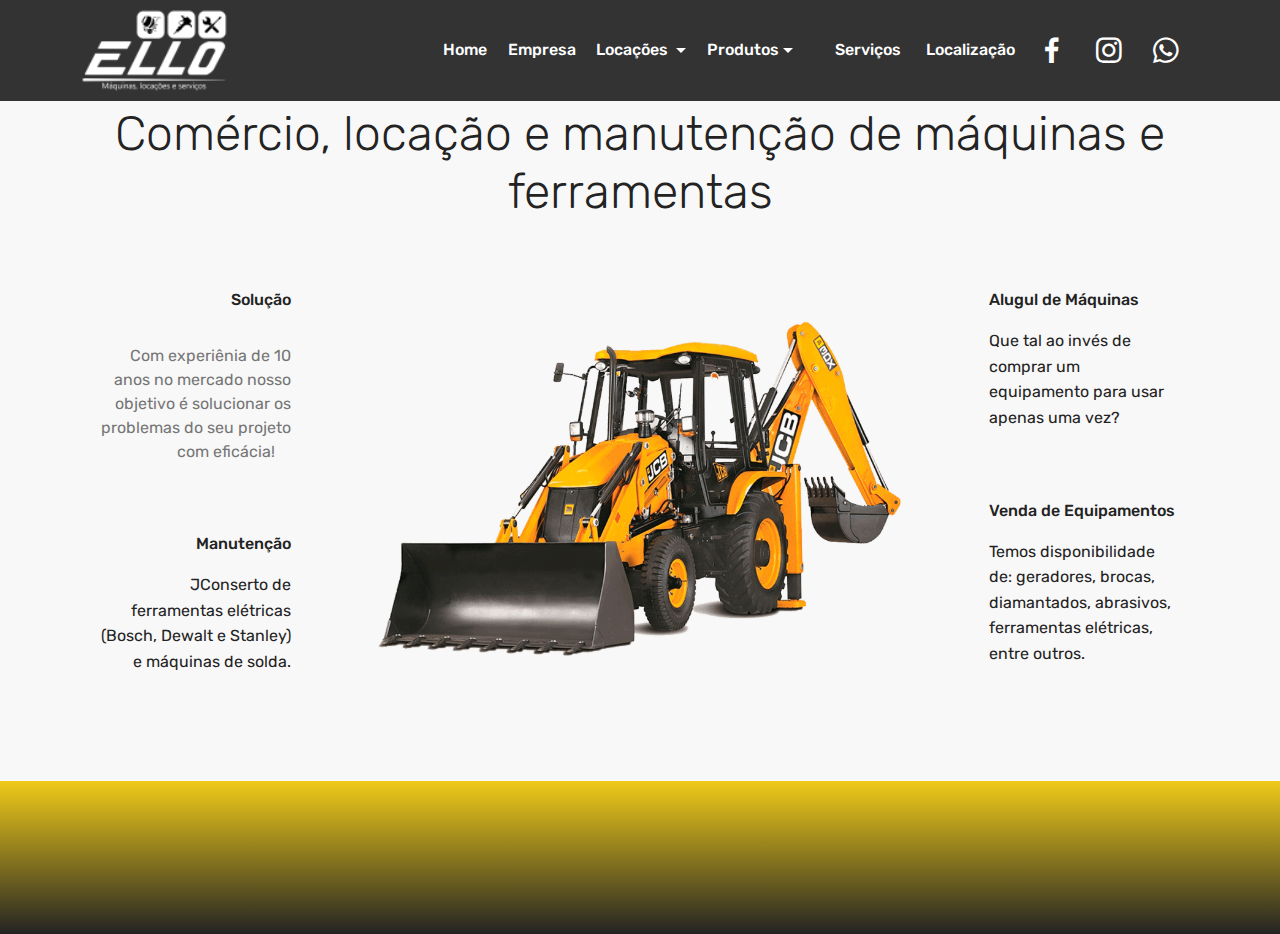
==== index.html @ 722ccb6c "create github pages" ====
<!DOCTYPE html>
<html  >
<head>
  <!-- Site made with Mobirise Website Builder v4.12.0, https://mobirise.com -->
  <meta charset="UTF-8">
  <meta http-equiv="X-UA-Compatible" content="IE=edge">
  <meta name="generator" content="Mobirise v4.12.0, mobirise.com">
  <meta name="viewport" content="width=device-width, initial-scale=1, minimum-scale=1">
  <link rel="shortcut icon" href="assets/images/logo-ellobranco-122x69.png" type="image/x-icon">
  <meta name="description" content="">
  
  <title>&gt;Home</title>
  <link rel="stylesheet" href="assets/web/assets/mobirise-icons-bold/mobirise-icons-bold.css">
  <link rel="stylesheet" href="assets/web/assets/mobirise-icons/mobirise-icons.css">
  <link rel="stylesheet" href="assets/bootstrap/css/bootstrap.min.css">
  <link rel="stylesheet" href="assets/bootstrap/css/bootstrap-grid.min.css">
  <link rel="stylesheet" href="assets/bootstrap/css/bootstrap-reboot.min.css">
  <link rel="stylesheet" href="assets/dropdown/css/style.css">
  <link rel="stylesheet" href="assets/animatecss/animate.min.css">
  <link rel="stylesheet" href="assets/socicon/css/styles.css">
  <link rel="stylesheet" href="assets/tether/tether.min.css">
  <link rel="stylesheet" href="assets/theme/css/style.css">
  <link rel="preload" as="style" href="assets/mobirise/css/mbr-additional.css"><link rel="stylesheet" href="assets/mobirise/css/mbr-additional.css" type="text/css">
  
  
  
</head>
<body>
  <section class="menu cid-rQn6iQBT08" once="menu" id="menu1-w">

    

    <nav class="navbar navbar-expand beta-menu navbar-dropdown align-items-center navbar-fixed-top navbar-toggleable-sm">
        <button class="navbar-toggler navbar-toggler-right" type="button" data-toggle="collapse" data-target="#navbarSupportedContent" aria-controls="navbarSupportedContent" aria-expanded="false" aria-label="Toggle navigation">
            <div class="hamburger">
                <span></span>
                <span></span>
                <span></span>
                <span></span>
            </div>
        </button>
        <div class="menu-logo">
            <div class="navbar-brand">
                <span class="navbar-logo">
                    <a href="index.html">
                         <img src="assets/images/logo-ellobranco-122x69.png" alt="Mobirise" title="" style="height: 5.3rem;">
                    </a>
                </span>
                <span class="navbar-caption-wrap"><a class="navbar-caption text-white display-1" href="https://mobirise.co"><br><br></a></span>
            </div>
        </div>
        <div class="collapse navbar-collapse" id="navbarSupportedContent">
            <ul class="navbar-nav nav-dropdown nav-right" data-app-modern-menu="true"><li class="nav-item"><a class="nav-link link text-white display-4" href="index.html" aria-expanded="false">
                        
                        Home<br></a></li><li class="nav-item"><a class="nav-link link text-white display-4" href="page1.html" aria-expanded="false">
                        
                        Empresa<br></a></li><li class="nav-item dropdown"><a class="nav-link link text-white dropdown-toggle display-4" href="page4.html" aria-expanded="false" data-toggle="dropdown-submenu">
                        
                        Locações&nbsp;<br></a><div class="dropdown-menu"><a class="text-white dropdown-item display-4" href="page8.html" aria-expanded="false">Construção Civil<br></a><a class="text-white dropdown-item display-4" href="page9.html" aria-expanded="false">Drenagem</a><a class="text-white dropdown-item display-4" href="page10.html" aria-expanded="false">Ferramentas Elétricas</a><a class="text-white dropdown-item display-4" href="page11.html" aria-expanded="false">Geradores</a><a class="text-white dropdown-item display-4" href="page12.html" aria-expanded="false">Jardinagem<br></a></div></li><li class="nav-item dropdown"><a class="nav-link link text-white dropdown-toggle display-4" href="page4.html" aria-expanded="false" data-toggle="dropdown-submenu">
                        
                        Produtos</a><div class="dropdown-menu"><a class="text-white dropdown-item display-4" href="page7.html" aria-expanded="false">Peças</a><a class="text-white dropdown-item display-4" href="page6.html" aria-expanded="false">Acessórios</a></div></li><li class="nav-item"><a class="nav-link link text-white display-4" href="https://mobirise.co" aria-expanded="false">
                        </a></li><li class="nav-item"><a class="nav-link link text-white display-4" href="page3.html" aria-expanded="false">
                        
                        Serviços&nbsp;</a></li><li class="nav-item"><a class="nav-link link text-white display-4" href="page2.html" aria-expanded="false">
                        Localização&nbsp;</a></li><li class="nav-item"><a class="nav-link link text-white display-4" href="https://www.facebook.com/ellomaq.locacaodemaquinas" aria-expanded="false" target="_blank"><span class="socicon socicon-facebook mbr-iconfont mbr-iconfont-btn"></span></a></li><li class="nav-item"><a class="nav-link link text-white display-4" href="https://www.instagram.com/ellomaq1/" aria-expanded="false" target="_blank"><span class="socicon socicon-instagram mbr-iconfont mbr-iconfont-btn"></span></a></li><li class="nav-item"><a class="nav-link link text-white display-4" href="https://api.whatsapp.com/send?l=pt_pt&phone=5554996328064" aria-expanded="false" target="_blank"><span class="socicon socicon-whatsapp mbr-iconfont mbr-iconfont-btn"></span></a></li></ul>
            
        </div>
    </nav>
</section>

<section class="engine"><a href="https://mobirise.info/p">web templates free download</a></section><section class="features12 cid-rQqBnc0xfN" id="features12-3y" data-bg-video="https://www.youtube.com/watch?v=zG0zuec23nM">
    
    

    <div class="mbr-overlay" style="opacity: 0.6; background-color: rgb(255, 255, 255);">
    </div>

    <div class="container">
        <h2 class="mbr-section-title pb-2 mbr-fonts-style display-2">
            Comércio, locação e manutenção de máquinas e ferramentas</h2>
        

        <div class="media-container-row pt-5">
            <div class="block-content align-right">
                <div class="card pl-3 pr-3 pb-5">
                    <div class="mbr-card-img-title">
                        
                        <div class="mbr-crt-title">
                            <h4 class="card-title py-2 mbr-crt-title mbr-fonts-style display-7">
                                Solução</h4>
                        </div>
                    </div>                

                    <div class="card-box">
                        <p class="mbr-text mbr-section-text mbr-fonts-style display-7"></p><p>Com experiênia de 10 anos no mercado nosso objetivo é solucionar os problemas do seu projeto com eficácia!&nbsp;&nbsp;&nbsp;&nbsp;</p><p></p>
                    </div>
                </div>

                <div class="card pl-3 pr-3">
                    <div class="mbr-card-img-title">
                        
                        <div class="mbr-crt-title">
                            <h4 class="card-title py-2 mbr-crt-title mbr-fonts-style display-7">Manutenção</h4>
                        </div>
                    </div>
                    <div class="card-box">
                        <p class="mbr-text mbr-section-text mbr-fonts-style display-7">
                            JConserto de ferramentas elétricas (Bosch, Dewalt e Stanley) e máquinas de solda.
                        </p>
                    </div>
                </div>
            </div>

            <div class="mbr-figure m-auto" style="width: 60%;">
                <img src="assets/images/kisspng-jcb-heavy-machinery-backhoe-loader-tractor-5ad1084fcb4b92.5333993015236485918327-982x654.png" alt="Mobirise" title="">
            </div>

            <div class="block-content align-left">
                <div class="card pl-3 pr-3 pb-5">
                    <div class="mbr-card-img-title">
                        
                        <div class="mbr-crt-title">
                            <h4 class="card-title py-2 mbr-crt-title mbr-fonts-style display-7">
                                Alugul de Máquinas</h4>
                        </div>
                    </div>                

                    <div class="card-box">
                        <p class="mbr-text mbr-section-text mbr-fonts-style display-7">
                            Que tal ao invés de comprar um equipamento para usar apenas uma vez?</p>
                    </div>
                </div>

                <div class="card pl-3 pr-3">
                    <div class="mbr-card-img-title">
                        
                        <div class="mbr-crt-title">
                            <h4 class="card-title py-2 mbr-crt-title mbr-fonts-style display-7">
                                Venda de Equipamentos</h4>
                        </div>
                    </div>
                    <div class="card-box">
                        <p class="mbr-text mbr-section-text mbr-fonts-style display-7">Temos disponibilidade de: geradores, brocas, diamantados, abrasivos, ferramentas elétricas, entre outros.
                        </p>
                    </div>
                </div>
            </div>
        </div>
    </div>
</section>

<section class="cid-rQqD3QANHZ" id="social-buttons2-40">

    

    

    <div class="container">
        <div class="media-container-row">
            <div class="col-md-8 align-center">
                
                <div class="social-list pl-0 mb-0">
                    <a href="https://api.whatsapp.com/send?l=pt_pt&phone=5554996328064" target="_blank">
                        <span class="px-2 mbr-iconfont mbr-iconfont-social socicon-whatsapp socicon"></span>
                    </a>
                    <a href="https://www.facebook.com/ellomaq.locacaodemaquinas" target="_blank">
                        <span class="px-2 mbr-iconfont mbr-iconfont-social socicon-facebook socicon"></span>
                    </a>
                    <a href="https://www.instagram.com/ellomaq1/" target="_blank">
                        <span class="px-2 mbr-iconfont mbr-iconfont-social socicon-instagram socicon"></span>
                    </a>
                    <a href="page2.html">
                        <span class="px-2 mbr-iconfont mbr-iconfont-social mbrib-map-pin"></span>
                    </a>
                    <a href="https://www.behance.net/Mobirise" target="_blank">
                        
                    </a>
                </div>
            </div>
        </div>
    </div>
</section>


  <script src="assets/popper/popper.min.js"></script>
  <script src="assets/web/assets/jquery/jquery.min.js"></script>
  <script src="assets/bootstrap/js/bootstrap.min.js"></script>
  <script src="assets/ytplayer/jquery.mb.ytplayer.min.js"></script>
  <script src="assets/dropdown/js/nav-dropdown.js"></script>
  <script src="assets/dropdown/js/navbar-dropdown.js"></script>
  <script src="assets/touchswipe/jquery.touch-swipe.min.js"></script>
  <script src="assets/viewportchecker/jquery.viewportchecker.js"></script>
  <script src="assets/smoothscroll/smooth-scroll.js"></script>
  <script src="assets/vimeoplayer/jquery.mb.vimeo_player.js"></script>
  <script src="assets/sociallikes/social-likes.js"></script>
  <script src="assets/tether/tether.min.js"></script>
  <script src="assets/theme/js/script.js"></script>
  
  
 <div id="scrollToTop" class="scrollToTop mbr-arrow-up"><a style="text-align: center;"><i class="mbr-arrow-up-icon mbr-arrow-up-icon-cm cm-icon cm-icon-smallarrow-up"></i></a></div>
    <input name="animation" type="hidden">
  </body>
</html>
---- assets/web/assets/mobirise-icons-bold/mobirise-icons-bold.css ----
@font-face {
  font-family: 'mobirise-icons-bold';
  font-display: swap;
  src:  url('mobirise-icons-bold.eot?m1l4yr');
  src:  url('mobirise-icons-bold.eot?m1l4yr#iefix') format('embedded-opentype'),
    url('mobirise-icons-bold.ttf?m1l4yr') format('truetype'),
    url('mobirise-icons-bold.woff?m1l4yr') format('woff'),
    url('mobirise-icons-bold.svg?m1l4yr#mobirise-icons-bold') format('svg');
  font-weight: normal;
  font-style: normal;
}

[class^="mbrib-"], [class*="mbrib-"] {
  /* use !important to prevent issues with browser extensions that change fonts */
  font-family: 'mobirise-icons-bold' !important;
  speak: none;
  font-style: normal;
  font-weight: normal;
  font-variant: normal;
  text-transform: none;
  line-height: 1;

  /* Better Font Rendering =========== */
  -webkit-font-smoothing: antialiased;
  -moz-osx-font-smoothing: grayscale;
}

.mbrib-add-submenu:before {
  content: "\e900";
}
.mbrib-alert:before {
  content: "\e901";
}
.mbrib-align-center:before {
  content: "\e902";
}
.mbrib-align-justify:before {
  content: "\e903";
}
.mbrib-align-left:before {
  content: "\e904";
}
.mbrib-align-right:before {
  content: "\e905";
}
.mbrib-android:before {
  content: "\e906";
}
.mbrib-apple:before {
  content: "\e907";
}
.mbrib-arrow-down:before {
  content: "\e908";
}
.mbrib-arrow-next:before {
  content: "\e909";
}
.mbrib-arrow-prev:before {
  content: "\e90a";
}
.mbrib-arrow-up:before {
  content: "\e90b";
}
.mbrib-bold:before {
  content: "\e90c";
}
.mbrib-bookmark:before {
  content: "\e90d";
}
.mbrib-bootstrap:before {
  content: "\e90e";
}
.mbrib-briefcase:before {
  content: "\e90f";
}
.mbrib-browse:before {
  content: "\e910";
}
.mbrib-bulleted-list:before {
  content: "\e911";
}
.mbrib-calendar:before {
  content: "\e912";
}
.mbrib-camera:before {
  content: "\e913";
}
.mbrib-cart-add:before {
  content: "\e914";
}
.mbrib-cart-full:before {
  content: "\e915";
}
.mbrib-cash:before {
  content: "\e916";
}
.mbrib-change-style:before {
  content: "\e917";
}
.mbrib-chat:before {
  content: "\e918";
}
.mbrib-clock:before {
  content: "\e919";
}
.mbrib-close:before {
  content: "\e91a";
}
.mbrib-cloud:before {
  content: "\e91b";
}
.mbrib-code:before {
  content: "\e91c";
}
.mbrib-contact-form:before {
  content: "\e91d";
}
.mbrib-credit-card:before {
  content: "\e91e";
}
.mbrib-cursor-click:before {
  content: "\e91f";
}
.mbrib-cust-feedback:before {
  content: "\e920";
}
.mbrib-database:before {
  content: "\e921";
}
.mbrib-delivery:before {
  content: "\e922";
}
.mbrib-desktop:before {
  content: "\e923";
}
.mbrib-devices:before {
  content: "\e924";
}
.mbrib-down:before {
  content: "\e925";
}
.mbrib-download:before {
  content: "\e926";
}
.mbrib-drag-n-drop:before {
  content: "\e927";
}
.mbrib-drag-n-drop2:before {
  content: "\e928";
}
.mbrib-edit:before {
  content: "\e929";
}
.mbrib-edit2:before {
  content: "\e92a";
}
.mbrib-error:before {
  content: "\e92b";
}
.mbrib-extension:before {
  content: "\e92c";
}
.mbrib-features:before {
  content: "\e92d";
}
.mbrib-file:before {
  content: "\e92e";
}
.mbrib-flag:before {
  content: "\e92f";
}
.mbrib-folder:before {
  content: "\e930";
}
.mbrib-gift:before {
  content: "\e931";
}
.mbrib-github:before {
  content: "\e932";
}
.mbrib-globe-2:before {
  content: "\e933";
}
.mbrib-globe:before {
  content: "\e934";
}
.mbrib-growing-chart:before {
  content: "\e935";
}
.mbrib-hearth:before {
  content: "\e936";
}
.mbrib-help:before {
  content: "\e937";
}
.mbrib-home:before {
  content: "\e938";
}
.mbrib-hot-cup:before {
  content: "\e939";
}
.mbrib-idea:before {
  content: "\e93a";
}
.mbrib-image-gallery:before {
  content: "\e93b";
}
.mbrib-image-slider:before {
  content: "\e93c";
}
.mbrib-info:before {
  content: "\e93d";
}
.mbrib-italic:before {
  content: "\e93e";
}
.mbrib-key:before {
  content: "\e93f";
}
.mbrib-laptop:before {
  content: "\e940";
}
.mbrib-layers:before {
  content: "\e941";
}
.mbrib-left-right:before {
  content: "\e942";
}
.mbrib-left:before {
  content: "\e943";
}
.mbrib-letter:before {
  content: "\e944";
}
.mbrib-like:before {
  content: "\e945";
}
.mbrib-link:before {
  content: "\e946";
}
.mbrib-lock:before {
  content: "\e947";
}
.mbrib-login:before {
  content: "\e948";
}
.mbrib-logout:before {
  content: "\e949";
}
.mbrib-magic-stick:before {
  content: "\e94a";
}
.mbrib-map-pin:before {
  content: "\e94b";
}
.mbrib-menu:before {
  content: "\e94c";
}
.mbrib-mobile:before {
  content: "\e94d";
}
.mbrib-mobile2:before {
  content: "\e94e";
}
.mbrib-mobirise:before {
  content: "\e94f";
}
.mbrib-more-horizontal:before {
  content: "\e950";
}
.mbrib-more-vertical:before {
  content: "\e951";
}
.mbrib-music:before {
  content: "\e952";
}
.mbrib-new-file:before {
  content: "\e953";
}
.mbrib-numbered-list:before {
  content: "\e954";
}
.mbrib-opened-folder:before {
  content: "\e955";
}
.mbrib-pages:before {
  content: "\e956";
}
.mbrib-paper-plane:before {
  content: "\e957";
}
.mbrib-paperclip:before {
  content: "\e958";
}
.mbrib-photo:before {
  content: "\e959";
}
.mbrib-photos:before {
  content: "\e95a";
}
.mbrib-pin:before {
  content: "\e95b";
}
.mbrib-play:before {
  content: "\e95c";
}
.mbrib-plus:before {
  content: "\e95d";
}
.mbrib-preview:before {
  content: "\e95e";
}
.mbrib-print:before {
  content: "\e95f";
}
.mbrib-protect:before {
  content: "\e960";
}
.mbrib-question:before {
  content: "\e961";
}
.mbrib-quote-left:before {
  content: "\e962";
}
.mbrib-quote-right:before {
  content: "\e963";
}
.mbrib-redo:before {
  content: "\e964";
}
.mbrib-refresh:before {
  content: "\e965";
}
.mbrib-responsive:before {
  content: "\e966";
}
.mbrib-right:before {
  content: "\e967";
}
.mbrib-rocket:before {
  content: "\e968";
}
.mbrib-sad-face:before {
  content: "\e969";
}
.mbrib-sale:before {
  content: "\e96a";
}
.mbrib-save:before {
  content: "\e96b";
}
.mbrib-search:before {
  content: "\e96c";
}
.mbrib-setting:before {
  content: "\e96d";
}
.mbrib-setting2:before {
  content: "\e96e";
}
.mbrib-setting3:before {
  content: "\e96f";
}
.mbrib-share:before {
  content: "\e970";
}
.mbrib-shopping-bag:before {
  content: "\e971";
}
.mbrib-shopping-basket:before {
  content: "\e972";
}
.mbrib-shopping-cart:before {
  content: "\e973";
}
.mbrib-sites:before {
  content: "\e974";
}
.mbrib-smile-face:before {
  content: "\e975";
}
.mbrib-speed:before {
  content: "\e976";
}
.mbrib-star:before {
  content: "\e977";
}
.mbrib-success:before {
  content: "\e978";
}
.mbrib-sun:before {
  content: "\e979";
}
.mbrib-sun2:before {
  content: "\e97a";
}
.mbrib-tablet-vertical:before {
  content: "\e97b";
}
.mbrib-tablet:before {
  content: "\e97c";
}
.mbrib-target:before {
  content: "\e97d";
}
.mbrib-timer:before {
  content: "\e97e";
}
.mbrib-to-ftp:before {
  content: "\e97f";
}
.mbrib-to-local-drive:before {
  content: "\e980";
}
.mbrib-touch-swipe:before {
  content: "\e981";
}
.mbrib-touch:before {
  content: "\e982";
}
.mbrib-trash:before {
  content: "\e983";
}
.mbrib-underline:before {
  content: "\e984";
}
.mbrib-undo:before {
  content: "\e985";
}
.mbrib-unlink:before {
  content: "\e986";
}
.mbrib-unlock:before {
  content: "\e987";
}
.mbrib-up-down:before {
  content: "\e988";
}
.mbrib-up:before {
  content: "\e989";
}
.mbrib-update:before {
  content: "\e98a";
}
.mbrib-upload:before {
  content: "\e98b";
}
.mbrib-user:before {
  content: "\e98c";
}
.mbrib-user2:before {
  content: "\e98d";
}
.mbrib-users:before {
  content: "\e98e";
}
.mbrib-video-play:before {
  content: "\e98f";
}
.mbrib-video:before {
  content: "\e990";
}
.mbrib-watch:before {
  content: "\e991";
}
.mbrib-website-theme:before {
  content: "\e992";
}
.mbrib-wifi:before {
  content: "\e993";
}
.mbrib-windows:before {
  content: "\e994";
}
.mbrib-zoom-out:before {
  content: "\e995";
}
---- assets/web/assets/mobirise-icons/mobirise-icons.css ----
@font-face {
  font-family: 'MobiriseIcons';
  src:  url('mobirise-icons.eot?spat4u');
  src:  url('mobirise-icons.eot?spat4u#iefix') format('embedded-opentype'),
    url('mobirise-icons.ttf?spat4u') format('truetype'),
    url('mobirise-icons.woff?spat4u') format('woff'),
    url('mobirise-icons.svg?spat4u#MobiriseIcons') format('svg');
  font-weight: normal;
  font-style: normal;
  font-display: swap;
}

[class^="mbri-"], [class*=" mbri-"] {
  /* use !important to prevent issues with browser extensions that change fonts */
  font-family: MobiriseIcons !important;
  speak: none;
  font-style: normal;
  font-weight: normal;
  font-variant: normal;
  text-transform: none;
  line-height: 1;

  /* Better Font Rendering =========== */
  -webkit-font-smoothing: antialiased;
  -moz-osx-font-smoothing: grayscale;
}

.mbri-add-submenu:before {
  content: "\e900";
}
.mbri-alert:before {
  content: "\e901";
}
.mbri-align-center:before {
  content: "\e902";
}
.mbri-align-justify:before {
  content: "\e903";
}
.mbri-align-left:before {
  content: "\e904";
}
.mbri-align-right:before {
  content: "\e905";
}
.mbri-android:before {
  content: "\e906";
}
.mbri-apple:before {
  content: "\e907";
}
.mbri-arrow-down:before {
  content: "\e908";
}
.mbri-arrow-next:before {
  content: "\e909";
}
.mbri-arrow-prev:before {
  content: "\e90a";
}
.mbri-arrow-up:before {
  content: "\e90b";
}
.mbri-bold:before {
  content: "\e90c";
}
.mbri-bookmark:before {
  content: "\e90d";
}
.mbri-bootstrap:before {
  content: "\e90e";
}
.mbri-briefcase:before {
  content: "\e90f";
}
.mbri-browse:before {
  content: "\e910";
}
.mbri-bulleted-list:before {
  content: "\e911";
}
.mbri-calendar:before {
  content: "\e912";
}
.mbri-camera:before {
  content: "\e913";
}
.mbri-cart-add:before {
  content: "\e914";
}
.mbri-cart-full:before {
  content: "\e915";
}
.mbri-cash:before {
  content: "\e916";
}
.mbri-change-style:before {
  content: "\e917";
}
.mbri-chat:before {
  content: "\e918";
}
.mbri-clock:before {
  content: "\e919";
}
.mbri-close:before {
  content: "\e91a";
}
.mbri-cloud:before {
  content: "\e91b";
}
.mbri-code:before {
  content: "\e91c";
}
.mbri-contact-form:before {
  content: "\e91d";
}
.mbri-credit-card:before {
  content: "\e91e";
}
.mbri-cursor-click:before {
  content: "\e91f";
}
.mbri-cust-feedback:before {
  content: "\e920";
}
.mbri-database:before {
  content: "\e921";
}
.mbri-delivery:before {
  content: "\e922";
}
.mbri-desktop:before {
  content: "\e923";
}
.mbri-devices:before {
  content: "\e924";
}
.mbri-down:before {
  content: "\e925";
}
.mbri-download:before {
  content: "\e989";
}
.mbri-drag-n-drop:before {
  content: "\e927";
}
.mbri-drag-n-drop2:before {
  content: "\e928";
}
.mbri-edit:before {
  content: "\e929";
}
.mbri-edit2:before {
  content: "\e92a";
}
.mbri-error:before {
  content: "\e92b";
}
.mbri-extension:before {
  content: "\e92c";
}
.mbri-features:before {
  content: "\e92d";
}
.mbri-file:before {
  content: "\e92e";
}
.mbri-flag:before {
  content: "\e92f";
}
.mbri-folder:before {
  content: "\e930";
}
.mbri-gift:before {
  content: "\e931";
}
.mbri-github:before {
  content: "\e932";
}
.mbri-globe:before {
  content: "\e933";
}
.mbri-globe-2:before {
  content: "\e934";
}
.mbri-growing-chart:before {
  content: "\e935";
}
.mbri-hearth:before {
  content: "\e936";
}
.mbri-help:before {
  content: "\e937";
}
.mbri-home:before {
  content: "\e938";
}
.mbri-hot-cup:before {
  content: "\e939";
}
.mbri-idea:before {
  content: "\e93a";
}
.mbri-image-gallery:before {
  content: "\e93b";
}
.mbri-image-slider:before {
  content: "\e93c";
}
.mbri-info:before {
  content: "\e93d";
}
.mbri-italic:before {
  content: "\e93e";
}
.mbri-key:before {
  content: "\e93f";
}
.mbri-laptop:before {
  content: "\e940";
}
.mbri-layers:before {
  content: "\e941";
}
.mbri-left-right:before {
  content: "\e942";
}
.mbri-left:before {
  content: "\e943";
}
.mbri-letter:before {
  content: "\e944";
}
.mbri-like:before {
  content: "\e945";
}
.mbri-link:before {
  content: "\e946";
}
.mbri-lock:before {
  content: "\e947";
}
.mbri-login:before {
  content: "\e948";
}
.mbri-logout:before {
  content: "\e949";
}
.mbri-magic-stick:before {
  content: "\e94a";
}
.mbri-map-pin:before {
  content: "\e94b";
}
.mbri-menu:before {
  content: "\e94c";
}
.mbri-mobile:before {
  content: "\e94d";
}
.mbri-mobile2:before {
  content: "\e94e";
}
.mbri-mobirise:before {
  content: "\e94f";
}
.mbri-more-horizontal:before {
  content: "\e950";
}
.mbri-more-vertical:before {
  content: "\e951";
}
.mbri-music:before {
  content: "\e952";
}
.mbri-new-file:before {
  content: "\e953";
}
.mbri-numbered-list:before {
  content: "\e954";
}
.mbri-opened-folder:before {
  content: "\e955";
}
.mbri-pages:before {
  content: "\e956";
}
.mbri-paper-plane:before {
  content: "\e957";
}
.mbri-paperclip:before {
  content: "\e958";
}
.mbri-photo:before {
  content: "\e959";
}
.mbri-photos:before {
  content: "\e95a";
}
.mbri-pin:before {
  content: "\e95b";
}
.mbri-play:before {
  content: "\e95c";
}
.mbri-plus:before {
  content: "\e95d";
}
.mbri-preview:before {
  content: "\e95e";
}
.mbri-print:before {
  content: "\e95f";
}
.mbri-protect:before {
  content: "\e960";
}
.mbri-question:before {
  content: "\e961";
}
.mbri-quote-left:before {
  content: "\e962";
}
.mbri-quote-right:before {
  content: "\e963";
}
.mbri-refresh:before {
  content: "\e964";
}
.mbri-responsive:before {
  content: "\e965";
}
.mbri-right:before {
  content: "\e966";
}
.mbri-rocket:before {
  content: "\e967";
}
.mbri-sad-face:before {
  content: "\e968";
}
.mbri-sale:before {
  content: "\e969";
}
.mbri-save:before {
  content: "\e96a";
}
.mbri-search:before {
  content: "\e96b";
}
.mbri-setting:before {
  content: "\e96c";
}
.mbri-setting2:before {
  content: "\e96d";
}
.mbri-setting3:before {
  content: "\e96e";
}
.mbri-share:before {
  content: "\e96f";
}
.mbri-shopping-bag:before {
  content: "\e970";
}
.mbri-shopping-basket:before {
  content: "\e971";
}
.mbri-shopping-cart:before {
  content: "\e972";
}
.mbri-sites:before {
  content: "\e973";
}
.mbri-smile-face:before {
  content: "\e974";
}
.mbri-speed:before {
  content: "\e975";
}
.mbri-star:before {
  content: "\e976";
}
.mbri-success:before {
  content: "\e977";
}
.mbri-sun:before {
  content: "\e978";
}
.mbri-sun2:before {
  content: "\e979";
}
.mbri-tablet:before {
  content: "\e97a";
}
.mbri-tablet-vertical:before {
  content: "\e97b";
}
.mbri-target:before {
  content: "\e97c";
}
.mbri-timer:before {
  content: "\e97d";
}
.mbri-to-ftp:before {
  content: "\e97e";
}
.mbri-to-local-drive:before {
  content: "\e97f";
}
.mbri-touch-swipe:before {
  content: "\e980";
}
.mbri-touch:before {
  content: "\e981";
}
.mbri-trash:before {
  content: "\e982";
}
.mbri-underline:before {
  content: "\e983";
}
.mbri-unlink:before {
  content: "\e984";
}
.mbri-unlock:before {
  content: "\e985";
}
.mbri-up-down:before {
  content: "\e986";
}
.mbri-up:before {
  content: "\e987";
}
.mbri-update:before {
  content: "\e988";
}
.mbri-upload:before {
 content: "\e926"; 
}
.mbri-user:before {
  content: "\e98a";
}
.mbri-user2:before {
  content: "\e98b";
}
.mbri-users:before {
  content: "\e98c";
}
.mbri-video:before {
  content: "\e98d";
}
.mbri-video-play:before {
  content: "\e98e";
}
.mbri-watch:before {
  content: "\e98f";
}
.mbri-website-theme:before {
  content: "\e990";
}
.mbri-wifi:before {
  content: "\e991";
}
.mbri-windows:before {
  content: "\e992";
}
.mbri-zoom-out:before {
  content: "\e993";
}
.mbri-redo:before {
  content: "\e994";
}
.mbri-undo:before {
  content: "\e995";
}
---- assets/dropdown/css/style.css ----
.navbar-dropdown {
  left: 0;
  padding: 0;
  position: absolute;
  right: 0;
  top: 0;
  transition: all 0.45s ease;
  z-index: 1030;
  background: #282828; }
  .navbar-dropdown .navbar-logo {
    margin-right: 0.8rem;
    transition: margin 0.3s ease-in-out;
    vertical-align: middle; }
    .navbar-dropdown .navbar-logo img {
      height: 3.125rem;
      transition: all 0.3s ease-in-out; }
    .navbar-dropdown .navbar-logo.mbr-iconfont {
      font-size: 3.125rem;
      line-height: 3.125rem; }
  .navbar-dropdown .navbar-caption {
    font-weight: 700;
    white-space: normal;
    vertical-align: -4px;
    line-height: 3.125rem !important; }
    .navbar-dropdown .navbar-caption, .navbar-dropdown .navbar-caption:hover {
      color: inherit;
      text-decoration: none; }
  .navbar-dropdown .mbr-iconfont + .navbar-caption {
    vertical-align: -1px; }
  .navbar-dropdown.navbar-fixed-top {
    position: fixed; }
  .navbar-dropdown .navbar-brand span {
    vertical-align: -4px; }
  .navbar-dropdown.bg-color.transparent {
    background: none; }
  .navbar-dropdown.navbar-short .navbar-brand {
    padding: 0.625rem 0; }
    .navbar-dropdown.navbar-short .navbar-brand span {
      vertical-align: -1px; }
  .navbar-dropdown.navbar-short .navbar-caption {
    line-height: 2.375rem !important;
    vertical-align: -2px; }
  .navbar-dropdown.navbar-short .navbar-logo {
    margin-right: 0.5rem; }
    .navbar-dropdown.navbar-short .navbar-logo img {
      height: 2.375rem; }
    .navbar-dropdown.navbar-short .navbar-logo.mbr-iconfont {
      font-size: 2.375rem;
      line-height: 2.375rem; }
  .navbar-dropdown.navbar-short .mbr-table-cell {
    height: 3.625rem; }
  .navbar-dropdown .navbar-close {
    left: 0.6875rem;
    position: fixed;
    top: 0.75rem;
    z-index: 1000; }
  .navbar-dropdown .hamburger-icon {
    content: "";
    display: inline-block;
    vertical-align: middle;
    width: 16px;
    -webkit-box-shadow: 0 -6px 0 1px #282828,0 0 0 1px #282828,0 6px 0 1px #282828;
    -moz-box-shadow: 0 -6px 0 1px #282828,0 0 0 1px #282828,0 6px 0 1px #282828;
    box-shadow: 0 -6px 0 1px #282828,0 0 0 1px #282828,0 6px 0 1px #282828; }

.dropdown-menu .dropdown-toggle[data-toggle="dropdown-submenu"]::after {
  border-bottom: 0.35em solid transparent;
  border-left: 0.35em solid;
  border-right: 0;
  border-top: 0.35em solid transparent;
  margin-left: 0.3rem; }

.dropdown-menu .dropdown-item:focus {
  outline: 0; }

.nav-dropdown {
  font-size: 0.75rem;
  font-weight: 500;
  height: auto !important; }
  .nav-dropdown .nav-btn {
    padding-left: 1rem; }
  .nav-dropdown .link {
    margin: .667em 1.667em;
    font-weight: 500;
    padding: 0;
    transition: color .2s ease-in-out; }
    .nav-dropdown .link.dropdown-toggle {
      margin-right: 2.583em; }
      .nav-dropdown .link.dropdown-toggle::after {
        margin-left: .25rem;
        border-top: 0.35em solid;
        border-right: 0.35em solid transparent;
        border-left: 0.35em solid transparent;
        border-bottom: 0; }
      .nav-dropdown .link.dropdown-toggle[aria-expanded="true"] {
        margin: 0;
        padding: 0.667em 3.263em  0.667em 1.667em; }
  .nav-dropdown .link::after,
  .nav-dropdown .dropdown-item::after {
    color: inherit; }
  .nav-dropdown .btn {
    font-size: 0.75rem;
    font-weight: 700;
    letter-spacing: 0;
    margin-bottom: 0;
    padding-left: 1.25rem;
    padding-right: 1.25rem; }
  .nav-dropdown .dropdown-menu {
    border-radius: 0;
    border: 0;
    left: 0;
    margin: 0;
    padding-bottom: 1.25rem;
    padding-top: 1.25rem;
    position: relative; }
  .nav-dropdown .dropdown-submenu {
    margin-left: 0.125rem;
    top: 0; }
  .nav-dropdown .dropdown-item {
    font-weight: 500;
    line-height: 2;
    padding: 0.3846em 4.615em 0.3846em 1.5385em;
    position: relative;
    transition: color .2s ease-in-out, background-color .2s ease-in-out; }
    .nav-dropdown .dropdown-item::after {
      margin-top: -0.3077em;
      position: absolute;
      right: 1.1538em;
      top: 50%; }
    .nav-dropdown .dropdown-item:focus, .nav-dropdown .dropdown-item:hover {
      background: none; }

@media (max-width: 767px) {
  .nav-dropdown.navbar-toggleable-sm {
    bottom: 0;
    display: none;
    left: 0;
    overflow-x: hidden;
    position: fixed;
    top: 0;
    transform: translateX(-100%);
    -ms-transform: translateX(-100%);
    -webkit-transform: translateX(-100%);
    width: 18.75rem;
    z-index: 999; } }
.nav-dropdown.navbar-toggleable-xl {
  bottom: 0;
  display: none;
  left: 0;
  overflow-x: hidden;
  position: fixed;
  top: 0;
  transform: translateX(-100%);
  -ms-transform: translateX(-100%);
  -webkit-transform: translateX(-100%);
  width: 18.75rem;
  z-index: 999; }

.nav-dropdown-sm {
  display: block !important;
  overflow-x: hidden;
  overflow: auto;
  padding-top: 3.875rem; }
  .nav-dropdown-sm::after {
    content: "";
    display: block;
    height: 3rem;
    width: 100%; }
  .nav-dropdown-sm.collapse.in ~ .navbar-close {
    display: block !important; }
  .nav-dropdown-sm.collapsing, .nav-dropdown-sm.collapse.in {
    transform: translateX(0);
    -ms-transform: translateX(0);
    -webkit-transform: translateX(0);
    transition: all 0.25s ease-out;
    -webkit-transition: all 0.25s ease-out;
    background: #282828; }
  .nav-dropdown-sm.collapsing[aria-expanded="false"] {
    transform: translateX(-100%);
    -ms-transform: translateX(-100%);
    -webkit-transform: translateX(-100%); }
  .nav-dropdown-sm .nav-item {
    display: block;
    margin-left: 0 !important;
    padding-left: 0; }
  .nav-dropdown-sm .link,
  .nav-dropdown-sm .dropdown-item {
    border-top: 1px dotted rgba(255, 255, 255, 0.1);
    font-size: 0.8125rem;
    line-height: 1.6;
    margin: 0 !important;
    padding: 0.875rem 2.4rem 0.875rem 1.5625rem !important;
    position: relative;
    white-space: normal; }
    .nav-dropdown-sm .link:focus, .nav-dropdown-sm .link:hover,
    .nav-dropdown-sm .dropdown-item:focus,
    .nav-dropdown-sm .dropdown-item:hover {
      background: rgba(0, 0, 0, 0.2) !important;
      color: #c0a375; }
  .nav-dropdown-sm .nav-btn {
    position: relative;
    padding: 1.5625rem 1.5625rem 0 1.5625rem; }
    .nav-dropdown-sm .nav-btn::before {
      border-top: 1px dotted rgba(255, 255, 255, 0.1);
      content: "";
      left: 0;
      position: absolute;
      top: 0;
      width: 100%; }
    .nav-dropdown-sm .nav-btn + .nav-btn {
      padding-top: 0.625rem; }
      .nav-dropdown-sm .nav-btn + .nav-btn::before {
        display: none; }
  .nav-dropdown-sm .btn {
    padding: 0.625rem 0; }
  .nav-dropdown-sm .dropdown-toggle[data-toggle="dropdown-submenu"]::after {
    margin-left: .25rem;
    border-top: 0.35em solid;
    border-right: 0.35em solid transparent;
    border-left: 0.35em solid transparent;
    border-bottom: 0; }
  .nav-dropdown-sm .dropdown-toggle[data-toggle="dropdown-submenu"][aria-expanded="true"]::after {
    border-top: 0;
    border-right: 0.35em solid transparent;
    border-left: 0.35em solid transparent;
    border-bottom: 0.35em solid; }
  .nav-dropdown-sm .dropdown-menu {
    margin: 0;
    padding: 0;
    position: relative;
    top: 0;
    left: 0;
    width: 100%;
    border: 0;
    float: none;
    border-radius: 0;
    background: none; }
  .nav-dropdown-sm .dropdown-submenu {
    left: 100%;
    margin-left: 0.125rem;
    margin-top: -1.25rem;
    top: 0; }

.navbar-toggleable-sm .nav-dropdown .dropdown-menu {
  position: absolute; }

.navbar-toggleable-sm .nav-dropdown .dropdown-submenu {
  left: 100%;
  margin-left: 0.125rem;
  margin-top: -1.25rem;
  top: 0; }

.navbar-toggleable-sm.opened .nav-dropdown .dropdown-menu {
  position: relative; }

.navbar-toggleable-sm.opened .nav-dropdown .dropdown-submenu {
  left: 0;
  margin-left: 00rem;
  margin-top: 0rem;
  top: 0; }

.is-builder .nav-dropdown.collapsing {
  transition: none !important; }

/*# sourceMappingURL=style.css.map */
---- assets/socicon/css/styles.css ----
@charset "UTF-8";

@font-face {
  font-family: "socicon";
  src:url("../fonts/socicon.eot");
  src:url("../fonts/socicon.eot?#iefix") format("embedded-opentype"),
    url("../fonts/socicon.woff") format("woff"),
    url("../fonts/socicon.ttf") format("truetype"),
    url("../fonts/socicon.svg#socicon") format("svg");
  font-weight: normal;
  font-style: normal;
  font-display:swap;
}

[data-icon]:before {
  font-family: "socicon" !important;
  content: attr(data-icon);
  font-style: normal !important;
  font-weight: normal !important;
  font-variant: normal !important;
  text-transform: none !important;
  speak: none;
  line-height: 1;
  -webkit-font-smoothing: antialiased;
  -moz-osx-font-smoothing: grayscale;
}

[class^="socicon-"]:before,
[class*=" socicon-"]:before {
  font-family: "socicon" !important;
  font-style: normal !important;
  font-weight: normal !important;
  font-variant: normal !important;
  text-transform: none !important;
  speak: none;
  line-height: 1;
  -webkit-font-smoothing: antialiased;
  -moz-osx-font-smoothing: grayscale;
}

.socicon-modelmayhem:before {
  content: "\e000";
}
.socicon-mixcloud:before {
  content: "\e001";
}
.socicon-drupal:before {
  content: "\e002";
}
.socicon-swarm:before {
  content: "\e003";
}
.socicon-istock:before {
  content: "\e004";
}
.socicon-yammer:before {
  content: "\e005";
}
.socicon-ello:before {
  content: "\e006";
}
.socicon-stackoverflow:before {
  content: "\e007";
}
.socicon-persona:before {
  content: "\e008";
}
.socicon-triplej:before {
  content: "\e009";
}
.socicon-houzz:before {
  content: "\e00a";
}
.socicon-rss:before {
  content: "\e00b";
}
.socicon-paypal:before {
  content: "\e00c";
}
.socicon-odnoklassniki:before {
  content: "\e00d";
}
.socicon-airbnb:before {
  content: "\e00e";
}
.socicon-periscope:before {
  content: "\e00f";
}
.socicon-outlook:before {
  content: "\e010";
}
.socicon-coderwall:before {
  content: "\e011";
}
.socicon-tripadvisor:before {
  content: "\e012";
}
.socicon-appnet:before {
  content: "\e013";
}
.socicon-goodreads:before {
  content: "\e014";
}
.socicon-tripit:before {
  content: "\e015";
}
.socicon-lanyrd:before {
  content: "\e016";
}
.socicon-slideshare:before {
  content: "\e017";
}
.socicon-buffer:before {
  content: "\e018";
}
.socicon-disqus:before {
  content: "\e019";
}
.socicon-vkontakte:before {
  content: "\e01a";
}
.socicon-whatsapp:before {
  content: "\e01b";
}
.socicon-patreon:before {
  content: "\e01c";
}
.socicon-storehouse:before {
  content: "\e01d";
}
.socicon-pocket:before {
  content: "\e01e";
}
.socicon-mail:before {
  content: "\e01f";
}
.socicon-blogger:before {
  content: "\e020";
}
.socicon-technorati:before {
  content: "\e021";
}
.socicon-reddit:before {
  content: "\e022";
}
.socicon-dribbble:before {
  content: "\e023";
}
.socicon-stumbleupon:before {
  content: "\e024";
}
.socicon-digg:before {
  content: "\e025";
}
.socicon-envato:before {
  content: "\e026";
}
.socicon-behance:before {
  content: "\e027";
}
.socicon-delicious:before {
  content: "\e028";
}
.socicon-deviantart:before {
  content: "\e029";
}
.socicon-forrst:before {
  content: "\e02a";
}
.socicon-play:before {
  content: "\e02b";
}
.socicon-zerply:before {
  content: "\e02c";
}
.socicon-wikipedia:before {
  content: "\e02d";
}
.socicon-apple:before {
  content: "\e02e";
}
.socicon-flattr:before {
  content: "\e02f";
}
.socicon-github:before {
  content: "\e030";
}
.socicon-renren:before {
  content: "\e031";
}
.socicon-friendfeed:before {
  content: "\e032";
}
.socicon-newsvine:before {
  content: "\e033";
}
.socicon-identica:before {
  content: "\e034";
}
.socicon-bebo:before {
  content: "\e035";
}
.socicon-zynga:before {
  content: "\e036";
}
.socicon-steam:before {
  content: "\e037";
}
.socicon-xbox:before {
  content: "\e038";
}
.socicon-windows:before {
  content: "\e039";
}
.socicon-qq:before {
  content: "\e03a";
}
.socicon-douban:before {
  content: "\e03b";
}
.socicon-meetup:before {
  content: "\e03c";
}
.socicon-playstation:before {
  content: "\e03d";
}
.socicon-android:before {
  content: "\e03e";
}
.socicon-snapchat:before {
  content: "\e03f";
}
.socicon-twitter:before {
  content: "\e040";
}
.socicon-facebook:before {
  content: "\e041";
}
.socicon-googleplus:before {
  content: "\e042";
}
.socicon-pinterest:before {
  content: "\e043";
}
.socicon-foursquare:before {
  content: "\e044";
}
.socicon-yahoo:before {
  content: "\e045";
}
.socicon-skype:before {
  content: "\e046";
}
.socicon-yelp:before {
  content: "\e047";
}
.socicon-feedburner:before {
  content: "\e048";
}
.socicon-linkedin:before {
  content: "\e049";
}
.socicon-viadeo:before {
  content: "\e04a";
}
.socicon-xing:before {
  content: "\e04b";
}
.socicon-myspace:before {
  content: "\e04c";
}
.socicon-soundcloud:before {
  content: "\e04d";
}
.socicon-spotify:before {
  content: "\e04e";
}
.socicon-grooveshark:before {
  content: "\e04f";
}
.socicon-lastfm:before {
  content: "\e050";
}
.socicon-youtube:before {
  content: "\e051";
}
.socicon-vimeo:before {
  content: "\e052";
}
.socicon-dailymotion:before {
  content: "\e053";
}
.socicon-vine:before {
  content: "\e054";
}
.socicon-flickr:before {
  content: "\e055";
}
.socicon-500px:before {
  content: "\e056";
}
.socicon-wordpress:before {
  content: "\e058";
}
.socicon-tumblr:before {
  content: "\e059";
}
.socicon-twitch:before {
  content: "\e05a";
}
.socicon-8tracks:before {
  content: "\e05b";
}
.socicon-amazon:before {
  content: "\e05c";
}
.socicon-icq:before {
  content: "\e05d";
}
.socicon-smugmug:before {
  content: "\e05e";
}
.socicon-ravelry:before {
  content: "\e05f";
}
.socicon-weibo:before {
  content: "\e060";
}
.socicon-baidu:before {
  content: "\e061";
}
.socicon-angellist:before {
  content: "\e062";
}
.socicon-ebay:before {
  content: "\e063";
}
.socicon-imdb:before {
  content: "\e064";
}
.socicon-stayfriends:before {
  content: "\e065";
}
.socicon-residentadvisor:before {
  content: "\e066";
}
.socicon-google:before {
  content: "\e067";
}
.socicon-yandex:before {
  content: "\e068";
}
.socicon-sharethis:before {
  content: "\e069";
}
.socicon-bandcamp:before {
  content: "\e06a";
}
.socicon-itunes:before {
  content: "\e06b";
}
.socicon-deezer:before {
  content: "\e06c";
}
.socicon-telegram:before {
  content: "\e06e";
}
.socicon-openid:before {
  content: "\e06f";
}
.socicon-amplement:before {
  content: "\e070";
}
.socicon-viber:before {
  content: "\e071";
}
.socicon-zomato:before {
  content: "\e072";
}
.socicon-draugiem:before {
  content: "\e074";
}
.socicon-endomodo:before {
  content: "\e075";
}
.socicon-filmweb:before {
  content: "\e076";
}
.socicon-stackexchange:before {
  content: "\e077";
}
.socicon-wykop:before {
  content: "\e078";
}
.socicon-teamspeak:before {
  content: "\e079";
}
.socicon-teamviewer:before {
  content: "\e07a";
}
.socicon-ventrilo:before {
  content: "\e07b";
}
.socicon-younow:before {
  content: "\e07c";
}
.socicon-raidcall:before {
  content: "\e07d";
}
.socicon-mumble:before {
  content: "\e07e";
}
.socicon-medium:before {
  content: "\e06d";
}
.socicon-bebee:before {
  content: "\e07f";
}
.socicon-hitbox:before {
  content: "\e080";
}
.socicon-reverbnation:before {
  content: "\e081";
}
.socicon-formulr:before {
  content: "\e082";
}
.socicon-instagram:before {
  content: "\e057";
}
.socicon-battlenet:before {
  content: "\e083";
}
.socicon-chrome:before {
  content: "\e084";
}
.socicon-discord:before {
  content: "\e086";
}
.socicon-issuu:before {
  content: "\e087";
}
.socicon-macos:before {
  content: "\e088";
}
.socicon-firefox:before {
  content: "\e089";
}
.socicon-opera:before {
  content: "\e08d";
}
.socicon-keybase:before {
  content: "\e090";
}
.socicon-alliance:before {
  content: "\e091";
}
.socicon-livejournal:before {
  content: "\e092";
}
.socicon-googlephotos:before {
  content: "\e093";
}
.socicon-horde:before {
  content: "\e094";
}
.socicon-etsy:before {
  content: "\e095";
}
.socicon-zapier:before {
  content: "\e096";
}
.socicon-google-scholar:before {
  content: "\e097";
}
.socicon-researchgate:before {
  content: "\e098";
}
.socicon-wechat:before {
  content: "\e099";
}
.socicon-strava:before {
  content: "\e09a";
}
.socicon-line:before {
  content: "\e09b";
}
.socicon-lyft:before {
  content: "\e09c";
}
.socicon-uber:before {
  content: "\e09d";
}
.socicon-songkick:before {
  content: "\e09e";
}
.socicon-viewbug:before {
  content: "\e09f";
}
.socicon-googlegroups:before {
  content: "\e0a0";
}
.socicon-quora:before {
  content: "\e073";
}
.socicon-diablo:before {
  content: "\e085";
}
.socicon-blizzard:before {
  content: "\e0a1";
}
.socicon-hearthstone:before {
  content: "\e08b";
}
.socicon-heroes:before {
  content: "\e08a";
}
.socicon-overwatch:before {
  content: "\e08c";
}
.socicon-warcraft:before {
  content: "\e08e";
}
.socicon-starcraft:before {
  content: "\e08f";
}
.socicon-beam:before {
  content: "\e0a2";
}
.socicon-curse:before {
  content: "\e0a3";
}
.socicon-player:before {
  content: "\e0a4";
}
.socicon-streamjar:before {
  content: "\e0a5";
}
.socicon-nintendo:before {
  content: "\e0a6";
}
.socicon-hellocoton:before {
  content: "\e0a7";
}
---- assets/theme/css/style.css ----
/*!
 * Mobirise v4 theme (https://mobirise.com/)
 * Copyright 2017 Mobirise
 */
section {
  background-color: #eeeeee; }

body {
  font-style: normal;
  line-height: 1.5; }

section,
.container,
.container-fluid {
  position: relative;
  word-wrap: break-word; }

a.mbr-iconfont:hover {
  text-decoration: none; }

.article .lead p,
.article .lead ul,
.article .lead ol,
.article .lead pre,
.article .lead blockquote {
  margin-bottom: 0; }

ul,
ol,
pre,
blockquote {
  margin-bottom: 2.3125rem; }

pre {
  background: #f4f4f4;
  padding: 10px 24px;
  white-space: pre-wrap; }

.inactive {
  -webkit-user-select: none;
  -moz-user-select: none;
  -ms-user-select: none;
  user-select: none;
  pointer-events: none;
  -webkit-user-drag: none;
  user-drag: none; }

.mbr-section__comments .row {
  justify-content: center;
  -webkit-justify-content: center; }

a {
  font-style: normal;
  font-weight: 400;
  cursor: pointer; }
  a, a:hover {
    text-decoration: none; }

figure {
  margin-bottom: 0; }

body {
  color: #232323; }

h1,
h2,
h3,
h4,
h5,
h6,
.h1,
.h2,
.h3,
.h4,
.h5,
.h6,
.display-1,
.display-2,
.display-3,
.display-4 {
  line-height: 1;
  word-break: break-word;
  word-wrap: break-word; }

.mbr-section-title {
  font-style: normal;
  line-height: 1.2; }

.mbr-section-subtitle {
  line-height: 1.3; }

.mbr-text {
  font-style: normal;
  line-height: 1.6; }

b,
strong {
  font-weight: bold; }

blockquote {
  padding: 10px 0 10px 20px;
  position: relative;
  border-left: 2px solid;
  border-color: #ff3366; }

input:-webkit-autofill, input:-webkit-autofill:hover, input:-webkit-autofill:focus, input:-webkit-autofill:active {
  transition-delay: 9999s;
  transition-property: background-color, color; }

textarea[type='hidden'] {
  display: none; }

body {
  position: relative; }

section {
  background-position: 50% 50%;
  background-repeat: no-repeat;
  background-size: cover; }
  section .mbr-background-video,
  section .mbr-background-video-preview {
    position: absolute;
    bottom: 0;
    left: 0;
    right: 0;
    top: 0; }

.hidden {
  visibility: hidden; }

.mbr-z-index20 {
  z-index: 20; }

/*! Base colors */
.mbr-white {
  color: #ffffff; }

.mbr-black {
  color: #000000; }

.mbr-bg-white {
  background-color: #ffffff; }

.mbr-bg-black {
  background-color: #000000; }

/*! Text-aligns */
.align-left {
  text-align: left; }

.align-center {
  text-align: center; }

.align-right {
  text-align: right; }

@media (max-width: 767px) {
  .align-left,
  .align-center,
  .align-right,
  .mbr-section-btn,
  .mbr-section-title {
    text-align: center; } }
/*! Font-weight  */
.mbr-light {
  font-weight: 300; }

.mbr-regular {
  font-weight: 400; }

.mbr-semibold {
  font-weight: 500; }

.mbr-bold {
  font-weight: 700; }

/*! Media  */
.media-size-item {
  -webkit-flex: 1 1 auto;
  -moz-flex: 1 1 auto;
  -ms-flex: 1 1 auto;
  -o-flex: 1 1 auto;
  flex: 1 1 auto; }

.media-content {
  -webkit-flex-basis: 100%;
  flex-basis: 100%; }

.media-container-row {
  display: -ms-flexbox;
  display: -webkit-flex;
  display: flex;
  -webkit-flex-direction: row;
  -ms-flex-direction: row;
  flex-direction: row;
  -webkit-flex-wrap: wrap;
  -ms-flex-wrap: wrap;
  flex-wrap: wrap;
  -webkit-justify-content: center;
  -ms-flex-pack: center;
  justify-content: center;
  -webkit-align-content: center;
  -ms-flex-line-pack: center;
  align-content: center;
  -webkit-align-items: start;
  -ms-flex-align: start;
  align-items: start; }
  .media-container-row .media-size-item {
    width: 400px; }

.media-container-column {
  display: -ms-flexbox;
  display: -webkit-flex;
  display: flex;
  -webkit-flex-direction: column;
  -ms-flex-direction: column;
  flex-direction: column;
  -webkit-flex-wrap: wrap;
  -ms-flex-wrap: wrap;
  flex-wrap: wrap;
  -webkit-justify-content: center;
  -ms-flex-pack: center;
  justify-content: center;
  -webkit-align-content: center;
  -ms-flex-line-pack: center;
  align-content: center;
  -webkit-align-items: stretch;
  -ms-flex-align: stretch;
  align-items: stretch; }
  .media-container-column > * {
    width: 100%; }

@media (min-width: 992px) {
  .media-container-row {
    -webkit-flex-wrap: nowrap;
    -ms-flex-wrap: nowrap;
    flex-wrap: nowrap; } }
figure {
  overflow: hidden; }

figure[mbr-media-size] {
  transition: width 0.1s; }

.mbr-figure img,
.mbr-figure iframe {
  display: block;
  width: 100%; }

.card {
  background-color: transparent;
  border: none; }

.card-box {
  width: 100%; }

.card-img {
  text-align: center;
  flex-shrink: 0;
  -webkit-flex-shrink: 0; }

.media {
  max-width: 100%;
  margin: 0 auto; }

.mbr-figure {
  -ms-flex-item-align: center;
  -ms-grid-row-align: center;
  -webkit-align-self: center;
  align-self: center; }

.media-container > div {
  max-width: 100%; }

.mbr-figure img,
.card-img img {
  width: 100%; }

@media (max-width: 991px) {
  .media-size-item {
    width: auto !important; }

  .media {
    width: auto; }

  .mbr-figure {
    width: 100% !important; } }
/*! Buttons */
.btn {
  font-weight: 500;
  border-width: 2px;
  font-style: normal;
  letter-spacing: 1px;
  margin: .4rem .8rem;
  white-space: normal;
  -webkit-transition: all .3s ease-in-out;
  -moz-transition: all .3s ease-in-out;
  transition: all .3s ease-in-out;
  display: inline-flex;
  align-items: center;
  justify-content: center;
  word-break: break-word;
  -webkit-align-items: center;
  -webkit-justify-content: center;
  display: -webkit-inline-flex; }

.btn-sm {
  font-weight: 500;
  letter-spacing: 1px;
  -webkit-transition: all .3s ease-in-out;
  -moz-transition: all .3s ease-in-out;
  transition: all .3s ease-in-out; }

.btn-md {
  font-weight: 500;
  letter-spacing: 1px;
  margin: .4rem .8rem !important;
  -webkit-transition: all .3s ease-in-out;
  -moz-transition: all .3s ease-in-out;
  transition: all .3s ease-in-out; }

.btn-lg {
  font-weight: 500;
  letter-spacing: 1px;
  margin: .4rem .8rem !important;
  -webkit-transition: all .3s ease-in-out;
  -moz-transition: all .3s ease-in-out;
  transition: all .3s ease-in-out; }

.mbr-section-btn {
  margin-left: -0.25rem;
  margin-right: -0.25rem;
  font-size: 0; }

nav .mbr-section-btn {
  margin-left: 0rem;
  margin-right: 0rem; }

.btn-form {
  border-radius: 0; }
  .btn-form:hover {
    cursor: pointer; }

/*! Btn icon margin */
.btn .mbr-iconfont,
.btn.btn-sm .mbr-iconfont {
  cursor: pointer;
  margin-right: 0.5rem; }

.btn.btn-md .mbr-iconfont,
.btn.btn-md .mbr-iconfont {
  margin-right: 0.8rem; }

.mbr-regular {
  font-weight: 400; }

.mbr-semibold {
  font-weight: 500; }

.mbr-bold {
  font-weight: 700; }

[type='submit'] {
  -webkit-appearance: none; }

/*! Full-screen */
.mbr-fullscreen .mbr-overlay {
  min-height: 100vh; }

.mbr-fullscreen {
  display: flex;
  display: -webkit-flex;
  display: -moz-flex;
  display: -ms-flex;
  display: -o-flex;
  align-items: center;
  -webkit-align-items: center;
  min-height: 100vh;
  padding-top: 3rem;
  padding-bottom: 3rem; }

/*! Map */
.map {
  height: 25rem;
  position: relative; }
  .map iframe {
    width: 100%;
    height: 100%; }

.mbr-overlay {
  background-color: #000;
  bottom: 0;
  left: 0;
  opacity: .5;
  position: absolute;
  right: 0;
  top: 0;
  z-index: 0;
  pointer-events: none; }

/* Form */
blockquote {
  font-style: italic;
  padding: 10px 0 10px 20px;
  font-size: 1.09rem;
  position: relative;
  border-width: 3px; }

.form-control {
  background-color: #f5f5f5;
  box-shadow: none;
  color: #565656;
  line-height: 1.43;
  min-height: 3.5em;
  padding: 1.07em .5em; }
  .form-control, .form-control:focus {
    border: 1px solid #e8e8e8; }
  .form-active .form-control:invalid {
    border-color: red; }

.form-control-label {
  position: relative;
  cursor: pointer;
  margin-bottom: .357em;
  padding: 0; }

.alert {
  color: #ffffff;
  border-radius: 0;
  border: 0;
  font-size: .875rem;
  line-height: 1.5;
  margin-bottom: 1.875rem;
  padding: 1.25rem;
  position: relative; }
  .alert.alert-form::after {
    background-color: inherit;
    bottom: -7px;
    content: "";
    display: block;
    height: 14px;
    left: 50%;
    margin-left: -7px;
    position: absolute;
    transform: rotate(45deg);
    width: 14px;
    -webkit-transform: rotate(45deg); }

.form-asterisk {
  font-family: initial;
  position: absolute;
  top: -2px;
  font-weight: normal; }

/*! Scroll to top arrow */
#scrollToTop a i:before {
  content: '';
  position: absolute;
  height: 40%;
  top: 25%;
  background: #fff;
  width: 2px;
  left: calc(50% - 1px); }
#scrollToTop a i:after {
  content: '';
  position: absolute;
  display: block;
  border-top: 2px solid #fff;
  border-right: 2px solid #fff;
  width: 40%;
  height: 40%;
  left: 30%;
  bottom: 30%;
  transform: rotate(135deg);
  -webkit-transform: rotate(135deg); }

.mbr-arrow-up {
  bottom: 25px;
  right: 90px;
  position: fixed;
  text-align: right;
  z-index: 5000;
  color: #ffffff;
  font-size: 32px;
  transform: rotate(180deg);
  -webkit-transform: rotate(180deg); }

.mbr-arrow-up a {
  background: rgba(0, 0, 0, 0.2);
  border-radius: 3px;
  color: #fff;
  display: inline-block;
  height: 60px;
  width: 60px;
  outline-style: none !important;
  position: relative;
  text-decoration: none;
  transition: all 0.3s ease-in-out;
  cursor: pointer;
  text-align: center; }
  .mbr-arrow-up a:hover {
    background-color: rgba(0, 0, 0, 0.4); }
  .mbr-arrow-up a i {
    line-height: 60px; }

.mbr-arrow-up-icon {
  display: block;
  color: #fff; }

.mbr-arrow-up-icon::before {
  content: '\203a';
  display: inline-block;
  font-family: serif;
  font-size: 32px;
  line-height: 1;
  font-style: normal;
  position: relative;
  top: 6px;
  left: -4px;
  -webkit-transform: rotate(-90deg);
  transform: rotate(-90deg); }

/*! Arrow Down */
.mbr-arrow {
  position: absolute;
  bottom: 45px;
  left: 50%;
  width: 60px;
  height: 60px;
  cursor: pointer;
  background-color: rgba(80, 80, 80, 0.5);
  border-radius: 50%;
  -webkit-transform: translateX(-50%);
  transform: translateX(-50%); }
  .mbr-arrow > a {
    display: inline-block;
    text-decoration: none;
    outline-style: none;
    -webkit-animation: arrowdown 1.7s ease-in-out infinite;
    animation: arrowdown 1.7s ease-in-out infinite; }
    .mbr-arrow > a > i {
      position: absolute;
      top: -2px;
      left: 15px;
      font-size: 2rem; }

@keyframes arrowdown {
  0% {
    transform: translateY(0px);
    -webkit-transform: translateY(0px); }
  50% {
    transform: translateY(-5px);
    -webkit-transform: translateY(-5px); }
  100% {
    transform: translateY(0px);
    -webkit-transform: translateY(0px); } }
@-webkit-keyframes arrowdown {
  0% {
    transform: translateY(0px);
    -webkit-transform: translateY(0px); }
  50% {
    transform: translateY(-5px);
    -webkit-transform: translateY(-5px); }
  100% {
    transform: translateY(0px);
    -webkit-transform: translateY(0px); } }
@media (max-width: 500px) {
  .mbr-arrow-up {
    left: 50%;
    right: auto;
    transform: translateX(-50%) rotate(180deg);
    -webkit-transform: translateX(-50%) rotate(180deg); } }
/*Gradients animation*/
@keyframes gradient-animation {
  from {
    background-position: 0% 100%;
    animation-timing-function: ease-in-out; }
  to {
    background-position: 100% 0%;
    animation-timing-function: ease-in-out; } }
@-webkit-keyframes gradient-animation {
  from {
    background-position: 0% 100%;
    animation-timing-function: ease-in-out; }
  to {
    background-position: 100% 0%;
    animation-timing-function: ease-in-out; } }
.bg-gradient {
  background-size: 200% 200%;
  animation: gradient-animation 5s infinite alternate;
  -webkit-animation: gradient-animation 5s infinite alternate; }

.menu .navbar-brand {
  display: -webkit-flex; }
  .menu .navbar-brand span {
    display: flex;
    display: -webkit-flex; }
  .menu .navbar-brand .navbar-caption-wrap {
    display: -webkit-flex; }
  .menu .navbar-brand .navbar-logo img {
    display: -webkit-flex; }
@media (min-width: 768px) and (max-width: 1023px) {
  .menu .navbar-toggleable-sm .navbar-nav {
    display: -webkit-box;
    display: -webkit-flex;
    display: -ms-flexbox; } }
@media (max-width: 1023px) {
  .menu .navbar-collapse {
    max-height: 93.5vh; }
    .menu .navbar-collapse.show {
      overflow: auto; } }
@media (min-width: 1024px) {
  .menu .navbar-nav.nav-dropdown {
    display: -webkit-flex; }
  .menu .navbar-toggleable-sm .navbar-collapse {
    display: -webkit-flex !important; }
  .menu .collapsed .navbar-collapse {
    max-height: 93.5vh; }
    .menu .collapsed .navbar-collapse.show {
      overflow: auto; } }
@media (max-width: 767px) {
  .menu .navbar-collapse {
    max-height: 80vh; } }

/* Others*/
.note-check a[data-value=Rubik] {
  font-style: normal; }

.mbr-arrow a {
  color: #ffffff; }

@media (max-width: 767px) {
  .mbr-arrow {
    display: none; } }
.navbar {
  display: -webkit-flex;
  -webkit-flex-wrap: wrap;
  -webkit-align-items: center;
  -webkit-justify-content: space-between; }

.navbar-collapse {
  -webkit-flex-basis: 100%;
  -webkit-flex-grow: 1;
  -webkit-align-items: center; }

.nav-dropdown .link {
  padding: 0.667em 1.667em !important;
  margin: 0 !important; }

.nav {
  display: -webkit-flex;
  -webkit-flex-wrap: wrap; }

.row {
  display: -webkit-flex;
  -webkit-flex-wrap: wrap; }

.justify-content-center {
  -webkit-justify-content: center; }

.form-inline {
  display: -webkit-flex;
  -webkit-flex-flow: row wrap;
  -webkit-align-items: center; }

.card-wrapper {
  -webkit-flex: 1; }

.carousel-control {
  z-index: 10;
  display: -webkit-flex;
  -webkit-align-items: center;
  -webkit-justify-content: center; }

.carousel-controls {
  display: -webkit-flex; }

.media {
  display: -webkit-flex; }

.form-group:focus {
  outline: none; }

.jq-selectbox__select {
  padding: 1.07em 0.5em;
  position: absolute;
  top: 0;
  left: 0;
  width: 100%; }

.jq-selectbox__dropdown {
  position: absolute;
  top: 100% !important;
  left: 0 !important;
  width: 100% !important; }

.jq-selectbox__trigger-arrow {
  transform: translateY(-50%); }

.jq-selectbox li {
  padding: 1.07em 0.5em; }

input[type='range'] {
  padding-left: 0 !important;
  padding-right: 0 !important; }

.modal-dialog,
.modal-content {
  height: 100%; }

.modal-dialog .carousel-inner {
  height: calc(100vh - 1.75rem); }
  @media (max-width: 575px) {
    .modal-dialog .carousel-inner {
      height: calc(100vh - 1rem); } }

.carousel-item {
  text-align: center; }

.carousel-item img {
  margin: auto; }

.navbar-toggler {
  -webkit-align-self: flex-start;
  -ms-flex-item-align: start;
  align-self: flex-start;
  padding: 0.25rem 0.75rem;
  font-size: 1.25rem;
  line-height: 1;
  background: transparent;
  border: 1px solid transparent;
  -webkit-border-radius: 0.25rem;
  border-radius: 0.25rem; }

.navbar-toggler:focus,
.navbar-toggler:hover {
  text-decoration: none; }

.navbar-toggler-icon {
  display: inline-block;
  width: 1.5em;
  height: 1.5em;
  vertical-align: middle;
  content: '';
  background: no-repeat center center;
  -webkit-background-size: 100% 100%;
  -o-background-size: 100% 100%;
  background-size: 100% 100%; }

.navbar-toggler-left {
  position: absolute;
  left: 1rem; }

.navbar-toggler-right {
  position: absolute;
  right: 1rem; }

@media (max-width: 575px) {
  .navbar-toggleable .navbar-nav .dropdown-menu {
    position: static;
    float: none; }

  .navbar-toggleable > .container {
    padding-right: 0;
    padding-left: 0; } }
@media (min-width: 576px) {
  .navbar-toggleable {
    -webkit-box-orient: horizontal;
    -webkit-box-direction: normal;
    -webkit-flex-direction: row;
    -ms-flex-direction: row;
    flex-direction: row;
    -webkit-flex-wrap: nowrap;
    -ms-flex-wrap: nowrap;
    flex-wrap: nowrap;
    -webkit-box-align: center;
    -webkit-align-items: center;
    -ms-flex-align: center;
    align-items: center; }

  .navbar-toggleable .navbar-nav {
    -webkit-box-orient: horizontal;
    -webkit-box-direction: normal;
    -webkit-flex-direction: row;
    -ms-flex-direction: row;
    flex-direction: row; }

  .navbar-toggleable .navbar-nav .nav-link {
    padding-right: 0.5rem;
    padding-left: 0.5rem; }

  .navbar-toggleable > .container {
    display: -webkit-box;
    display: -webkit-flex;
    display: -ms-flexbox;
    display: flex;
    -webkit-flex-wrap: nowrap;
    -ms-flex-wrap: nowrap;
    flex-wrap: nowrap;
    -webkit-box-align: center;
    -webkit-align-items: center;
    -ms-flex-align: center;
    align-items: center; }

  .navbar-toggleable .navbar-collapse {
    display: -webkit-box !important;
    display: -webkit-flex !important;
    display: -ms-flexbox !important;
    display: flex !important;
    width: 100%; }

  .navbar-toggleable .navbar-toggler {
    display: none; } }
@media (max-width: 767px) {
  .navbar-toggleable-sm .navbar-nav .dropdown-menu {
    position: static;
    float: none; }

  .navbar-toggleable-sm > .container {
    padding-right: 0;
    padding-left: 0; } }
@media (min-width: 768px) {
  .navbar-toggleable-sm {
    -webkit-box-orient: horizontal;
    -webkit-box-direction: normal;
    -webkit-flex-direction: row;
    -ms-flex-direction: row;
    flex-direction: row;
    -webkit-flex-wrap: nowrap;
    -ms-flex-wrap: nowrap;
    flex-wrap: nowrap;
    -webkit-box-align: center;
    -webkit-align-items: center;
    -ms-flex-align: center;
    align-items: center; }

  .navbar-toggleable-sm .navbar-nav {
    -webkit-box-orient: horizontal;
    -webkit-box-direction: normal;
    -webkit-flex-direction: row;
    -ms-flex-direction: row;
    flex-direction: row; }

  .navbar-toggleable-sm .navbar-nav .nav-link {
    padding-right: 0.5rem;
    padding-left: 0.5rem; }

  .navbar-toggleable-sm > .container {
    display: -webkit-box;
    display: -webkit-flex;
    display: -ms-flexbox;
    display: flex;
    -webkit-flex-wrap: nowrap;
    -ms-flex-wrap: nowrap;
    flex-wrap: nowrap;
    -webkit-box-align: center;
    -webkit-align-items: center;
    -ms-flex-align: center;
    align-items: center; }

  .navbar-toggleable-sm .navbar-collapse {
    display: none;
    width: 100%; }

  .navbar-toggleable-sm .navbar-toggler {
    display: none; } }
@media (max-width: 1023px) {
  .navbar-toggleable-md .navbar-nav .dropdown-menu {
    position: static;
    float: none; }

  .navbar-toggleable-md > .container {
    padding-right: 0;
    padding-left: 0; } }
@media (min-width: 1024px) {
  .navbar-toggleable-md {
    -webkit-box-orient: horizontal;
    -webkit-box-direction: normal;
    -webkit-flex-direction: row;
    -ms-flex-direction: row;
    flex-direction: row;
    -webkit-flex-wrap: nowrap;
    -ms-flex-wrap: nowrap;
    flex-wrap: nowrap;
    -webkit-box-align: center;
    -webkit-align-items: center;
    -ms-flex-align: center;
    align-items: center; }

  .navbar-toggleable-md .navbar-nav {
    -webkit-box-orient: horizontal;
    -webkit-box-direction: normal;
    -webkit-flex-direction: row;
    -ms-flex-direction: row;
    flex-direction: row; }

  .navbar-toggleable-md .navbar-nav .nav-link {
    padding-right: 0.5rem;
    padding-left: 0.5rem; }

  .navbar-toggleable-md > .container {
    display: -webkit-box;
    display: -webkit-flex;
    display: -ms-flexbox;
    display: flex;
    -webkit-flex-wrap: nowrap;
    -ms-flex-wrap: nowrap;
    flex-wrap: nowrap;
    -webkit-box-align: center;
    -webkit-align-items: center;
    -ms-flex-align: center;
    align-items: center; }

  .navbar-toggleable-md .navbar-collapse {
    display: -webkit-box !important;
    display: -webkit-flex !important;
    display: -ms-flexbox !important;
    display: flex !important;
    width: 100%; }

  .navbar-toggleable-md .navbar-toggler {
    display: none; } }
@media (max-width: 1199px) {
  .navbar-toggleable-lg .navbar-nav .dropdown-menu {
    position: static;
    float: none; }

  .navbar-toggleable-lg > .container {
    padding-right: 0;
    padding-left: 0; } }
@media (min-width: 1200px) {
  .navbar-toggleable-lg {
    -webkit-box-orient: horizontal;
    -webkit-box-direction: normal;
    -webkit-flex-direction: row;
    -ms-flex-direction: row;
    flex-direction: row;
    -webkit-flex-wrap: nowrap;
    -ms-flex-wrap: nowrap;
    flex-wrap: nowrap;
    -webkit-box-align: center;
    -webkit-align-items: center;
    -ms-flex-align: center;
    align-items: center; }

  .navbar-toggleable-lg .navbar-nav {
    -webkit-box-orient: horizontal;
    -webkit-box-direction: normal;
    -webkit-flex-direction: row;
    -ms-flex-direction: row;
    flex-direction: row; }

  .navbar-toggleable-lg .navbar-nav .nav-link {
    padding-right: 0.5rem;
    padding-left: 0.5rem; }

  .navbar-toggleable-lg > .container {
    display: -webkit-box;
    display: -webkit-flex;
    display: -ms-flexbox;
    display: flex;
    -webkit-flex-wrap: nowrap;
    -ms-flex-wrap: nowrap;
    flex-wrap: nowrap;
    -webkit-box-align: center;
    -webkit-align-items: center;
    -ms-flex-align: center;
    align-items: center; }

  .navbar-toggleable-lg .navbar-collapse {
    display: -webkit-box !important;
    display: -webkit-flex !important;
    display: -ms-flexbox !important;
    display: flex !important;
    width: 100%; }

  .navbar-toggleable-lg .navbar-toggler {
    display: none; } }
.navbar-toggleable-xl {
  -webkit-box-orient: horizontal;
  -webkit-box-direction: normal;
  -webkit-flex-direction: row;
  -ms-flex-direction: row;
  flex-direction: row;
  -webkit-flex-wrap: nowrap;
  -ms-flex-wrap: nowrap;
  flex-wrap: nowrap;
  -webkit-box-align: center;
  -webkit-align-items: center;
  -ms-flex-align: center;
  align-items: center; }

.navbar-toggleable-xl .navbar-nav .dropdown-menu {
  position: static;
  float: none; }

.navbar-toggleable-xl > .container {
  padding-right: 0;
  padding-left: 0; }

.navbar-toggleable-xl .navbar-nav {
  -webkit-box-orient: horizontal;
  -webkit-box-direction: normal;
  -webkit-flex-direction: row;
  -ms-flex-direction: row;
  flex-direction: row; }

.navbar-toggleable-xl .navbar-nav .nav-link {
  padding-right: 0.5rem;
  padding-left: 0.5rem; }

.navbar-toggleable-xl > .container {
  display: -webkit-box;
  display: -webkit-flex;
  display: -ms-flexbox;
  display: flex;
  -webkit-flex-wrap: nowrap;
  -ms-flex-wrap: nowrap;
  flex-wrap: nowrap;
  -webkit-box-align: center;
  -webkit-align-items: center;
  -ms-flex-align: center;
  align-items: center; }

.navbar-toggleable-xl .navbar-collapse {
  display: -webkit-box !important;
  display: -webkit-flex !important;
  display: -ms-flexbox !important;
  display: flex !important;
  width: 100%; }

.navbar-toggleable-xl .navbar-toggler {
  display: none; }

.card-img {
  width: auto; }

.menu .navbar.collapsed:not(.beta-menu) {
  flex-direction: column;
  -webkit-flex-direction: column; }

.carousel-item.active,
.carousel-item-next,
.carousel-item-prev {
  display: -webkit-box;
  display: -webkit-flex;
  display: -ms-flexbox;
  display: flex; }

.note-air-layout .dropup .dropdown-menu,
.note-air-layout .navbar-fixed-bottom .dropdown .dropdown-menu {
  bottom: initial !important; }

html,
body {
  height: auto;
  min-height: 100vh; }

.dropup .dropdown-toggle::after {
  display: none; }

/*# sourceMappingURL=style.css.map */
.engine {
	position: absolute;
	text-indent: -2400px;
	text-align: center;
	padding: 0;
	top: 0;
	left: -2400px;
}
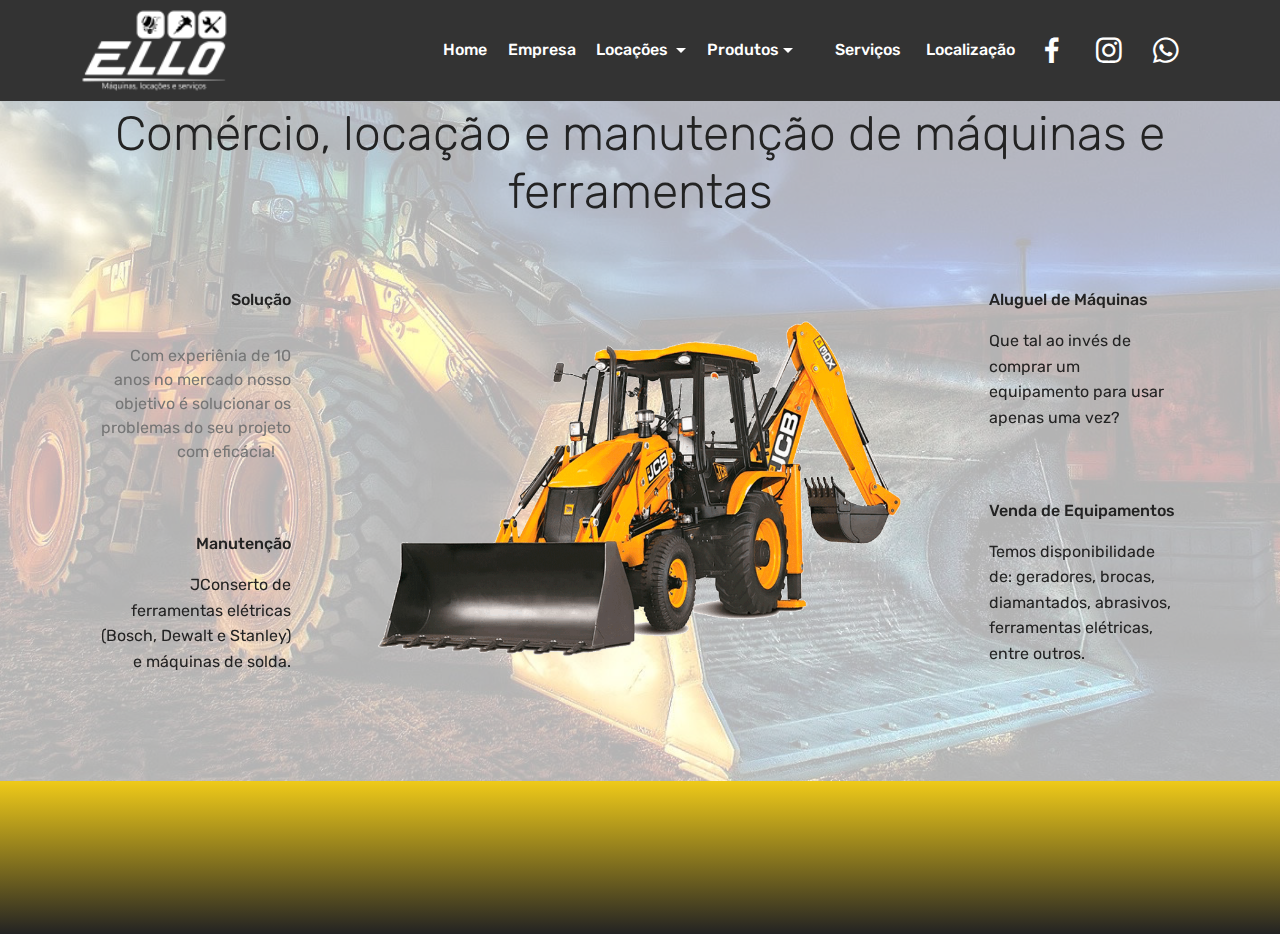
==== commit e9726a42: "create github pages" ====
--- a/index.html
+++ b/index.html
@@ -68,11 +68,11 @@
     </nav>
 </section>
 
-<section class="engine"><a href="https://mobirise.info/p">web templates free download</a></section><section class="features12 cid-rQqBnc0xfN" id="features12-3y" data-bg-video="https://www.youtube.com/watch?v=zG0zuec23nM">
-    
-    
-
-    <div class="mbr-overlay" style="opacity: 0.6; background-color: rgb(255, 255, 255);">
+<section class="engine"><a href="https://mobirise.info/r">bootstrap template</a></section><section class="features12 cid-rQqBnc0xfN mbr-parallax-background" id="features12-3y">
+    
+    
+
+    <div class="mbr-overlay" style="opacity: 0.7; background-color: rgb(255, 255, 255);">
     </div>
 
     <div class="container">
@@ -121,7 +121,7 @@
                         
                         <div class="mbr-crt-title">
                             <h4 class="card-title py-2 mbr-crt-title mbr-fonts-style display-7">
-                                Alugul de Máquinas</h4>
+                                Aluguel de Máquinas</h4>
                         </div>
                     </div>                
 
@@ -185,13 +185,12 @@
   <script src="assets/popper/popper.min.js"></script>
   <script src="assets/web/assets/jquery/jquery.min.js"></script>
   <script src="assets/bootstrap/js/bootstrap.min.js"></script>
-  <script src="assets/ytplayer/jquery.mb.ytplayer.min.js"></script>
+  <script src="assets/viewportchecker/jquery.viewportchecker.js"></script>
   <script src="assets/dropdown/js/nav-dropdown.js"></script>
   <script src="assets/dropdown/js/navbar-dropdown.js"></script>
   <script src="assets/touchswipe/jquery.touch-swipe.min.js"></script>
-  <script src="assets/viewportchecker/jquery.viewportchecker.js"></script>
   <script src="assets/smoothscroll/smooth-scroll.js"></script>
-  <script src="assets/vimeoplayer/jquery.mb.vimeo_player.js"></script>
+  <script src="assets/parallax/jarallax.min.js"></script>
   <script src="assets/sociallikes/social-likes.js"></script>
   <script src="assets/tether/tether.min.js"></script>
   <script src="assets/theme/js/script.js"></script>
--- a/assets/mobirise/css/mbr-additional.css
+++ b/assets/mobirise/css/mbr-additional.css
@@ -1120,6 +1120,7 @@
 .cid-rQqBnc0xfN {
   padding-top: 105px;
   padding-bottom: 90px;
+  background-image: url("../../../assets/images/mbr-1572x911.jpg");
 }
 .cid-rQqBnc0xfN h2 {
   text-align: center;
@@ -1193,6 +1194,9 @@
 }
 .cid-rQqBnc0xfN .mbr-section-text {
   color: #232323;
+}
+.cid-rQqBnc0xfN .mbr-section-text P {
+  text-align: right;
 }
 .cid-rQqD3QANHZ {
   padding-top: 60px;
@@ -1616,7 +1620,7 @@
 .cid-rQpMdjkaQX {
   padding-top: 120px;
   padding-bottom: 90px;
-  background-image: url("../../../assets/images/gfasdfasd-1668x5160.jpg");
+  background-image: url("../../../assets/images/mbr-1572x911.jpg");
 }
 .cid-rQpMdjkaQX .mbr-iconfont {
   font-size: 48px;
@@ -1712,12 +1716,12 @@
 }
 .cid-rQnbEo16Uv .navbar {
   padding: .5rem 0;
-  background: #232323;
+  background: #333333;
   transition: none;
   min-height: 77px;
 }
 .cid-rQnbEo16Uv .navbar-dropdown.bg-color.transparent.opened {
-  background: #232323;
+  background: #333333;
 }
 .cid-rQnbEo16Uv a {
   font-style: normal;
@@ -1808,7 +1812,7 @@
   padding-bottom: 0;
 }
 .cid-rQnbEo16Uv .dropdown .dropdown-menu {
-  background: #232323;
+  background: #333333;
   display: none;
   position: absolute;
   min-width: 5rem;
@@ -1959,7 +1963,7 @@
 }
 @media (min-width: 1024px) {
   .cid-rQnbEo16Uv .collapsed:not(.navbar-short) .navbar-collapse {
-    max-height: calc(98.5vh - 5.4rem);
+    max-height: calc(98.5vh - 5.3rem);
   }
 }
 .cid-rQnbEo16Uv .collapsed button.navbar-toggler {
@@ -2713,7 +2717,7 @@
 .cid-rQq0T0NHeN {
   padding-top: 135px;
   padding-bottom: 135px;
-  background-image: url("../../../assets/images/mbr-1572x9111.jpg");
+  background-image: url("../../../assets/images/mbr-1572x911.jpg");
 }
 .cid-rQq0T0NHeN .card-img {
   background-color: #fff;
@@ -3630,7 +3634,7 @@
 .cid-rQq8ZzDura {
   padding-top: 135px;
   padding-bottom: 135px;
-  background-image: url("../../../assets/images/mbr-1572x9111.jpg");
+  background-image: url("../../../assets/images/mbr-1572x911.jpg");
 }
 .cid-rQq8ZzDura .card-img {
   background-color: #fff;
@@ -7174,5971 +7178,3 @@
 .cid-rQqwdn0O3m .social-list a:focus {
   text-decoration: none;
 }
-.cid-rQnbD6evkQ .navbar {
-  padding: .5rem 0;
-  background: #333333;
-  transition: none;
-  min-height: 77px;
-}
-.cid-rQnbD6evkQ .navbar-dropdown.bg-color.transparent.opened {
-  background: #333333;
-}
-.cid-rQnbD6evkQ a {
-  font-style: normal;
-}
-.cid-rQnbD6evkQ .nav-item span {
-  padding-right: 0.4em;
-  line-height: 0.5em;
-  vertical-align: text-bottom;
-  position: relative;
-  text-decoration: none;
-}
-.cid-rQnbD6evkQ .nav-item a {
-  display: -webkit-flex;
-  align-items: center;
-  justify-content: center;
-  padding: 0.7rem 0 !important;
-  margin: 0rem .65rem !important;
-  -webkit-align-items: center;
-  -webkit-justify-content: center;
-}
-.cid-rQnbD6evkQ .nav-item:focus,
-.cid-rQnbD6evkQ .nav-link:focus {
-  outline: none;
-}
-.cid-rQnbD6evkQ .btn {
-  padding: 0.4rem 1.5rem;
-  display: -webkit-inline-flex;
-  align-items: center;
-  -webkit-align-items: center;
-}
-.cid-rQnbD6evkQ .btn .mbr-iconfont {
-  font-size: 1.6rem;
-}
-.cid-rQnbD6evkQ .menu-logo {
-  margin-right: auto;
-}
-.cid-rQnbD6evkQ .menu-logo .navbar-brand {
-  display: flex;
-  margin-left: 5rem;
-  padding: 0;
-  transition: padding .2s;
-  min-height: 3.8rem;
-  -webkit-align-items: center;
-  align-items: center;
-}
-.cid-rQnbD6evkQ .menu-logo .navbar-brand .navbar-caption-wrap {
-  display: flex;
-  -webkit-align-items: center;
-  align-items: center;
-  word-break: break-word;
-  min-width: 7rem;
-  margin: .3rem 0;
-}
-.cid-rQnbD6evkQ .menu-logo .navbar-brand .navbar-caption-wrap .navbar-caption {
-  line-height: 1.2rem !important;
-  padding-right: 2rem;
-}
-.cid-rQnbD6evkQ .menu-logo .navbar-brand .navbar-logo {
-  font-size: 4rem;
-  transition: font-size 0.25s;
-}
-.cid-rQnbD6evkQ .menu-logo .navbar-brand .navbar-logo img {
-  display: flex;
-}
-.cid-rQnbD6evkQ .menu-logo .navbar-brand .navbar-logo .mbr-iconfont {
-  transition: font-size 0.25s;
-}
-.cid-rQnbD6evkQ .menu-logo .navbar-brand .navbar-logo a {
-  display: inline-flex;
-}
-.cid-rQnbD6evkQ .navbar-toggleable-sm .navbar-collapse {
-  justify-content: flex-end;
-  -webkit-justify-content: flex-end;
-  padding-right: 5rem;
-  width: auto;
-}
-.cid-rQnbD6evkQ .navbar-toggleable-sm .navbar-collapse .navbar-nav {
-  flex-wrap: wrap;
-  -webkit-flex-wrap: wrap;
-  padding-left: 0;
-}
-.cid-rQnbD6evkQ .navbar-toggleable-sm .navbar-collapse .navbar-nav .nav-item {
-  -webkit-align-self: center;
-  align-self: center;
-}
-.cid-rQnbD6evkQ .navbar-toggleable-sm .navbar-collapse .navbar-buttons {
-  padding-left: 0;
-  padding-bottom: 0;
-}
-.cid-rQnbD6evkQ .dropdown .dropdown-menu {
-  background: #333333;
-  display: none;
-  position: absolute;
-  min-width: 5rem;
-  padding-top: 1.4rem;
-  padding-bottom: 1.4rem;
-  text-align: left;
-}
-.cid-rQnbD6evkQ .dropdown .dropdown-menu .dropdown-item {
-  width: auto;
-  padding: 0.235em 1.5385em 0.235em 1.5385em !important;
-}
-.cid-rQnbD6evkQ .dropdown .dropdown-menu .dropdown-item::after {
-  right: 0.5rem;
-}
-.cid-rQnbD6evkQ .dropdown .dropdown-menu .dropdown-submenu {
-  margin: 0;
-}
-.cid-rQnbD6evkQ .dropdown.open > .dropdown-menu {
-  display: block;
-}
-.cid-rQnbD6evkQ .navbar-toggleable-sm.opened:after {
-  position: absolute;
-  width: 100vw;
-  height: 100vh;
-  content: '';
-  background-color: rgba(0, 0, 0, 0.1);
-  left: 0;
-  bottom: 0;
-  transform: translateY(100%);
-  -webkit-transform: translateY(100%);
-  z-index: 1000;
-}
-.cid-rQnbD6evkQ .navbar.navbar-short {
-  min-height: 60px;
-  transition: all .2s;
-}
-.cid-rQnbD6evkQ .navbar.navbar-short .navbar-toggler-right {
-  top: 20px;
-}
-.cid-rQnbD6evkQ .navbar.navbar-short .navbar-logo a {
-  font-size: 2.5rem !important;
-  line-height: 2.5rem;
-  transition: font-size 0.25s;
-}
-.cid-rQnbD6evkQ .navbar.navbar-short .navbar-logo a .mbr-iconfont {
-  font-size: 2.5rem !important;
-}
-.cid-rQnbD6evkQ .navbar.navbar-short .navbar-logo a img {
-  height: 3rem !important;
-}
-.cid-rQnbD6evkQ .navbar.navbar-short .navbar-brand {
-  min-height: 3rem;
-}
-.cid-rQnbD6evkQ button.navbar-toggler {
-  width: 31px;
-  height: 18px;
-  cursor: pointer;
-  transition: all .2s;
-  top: 1.5rem;
-  right: 1rem;
-}
-.cid-rQnbD6evkQ button.navbar-toggler:focus {
-  outline: none;
-}
-.cid-rQnbD6evkQ button.navbar-toggler .hamburger span {
-  position: absolute;
-  right: 0;
-  width: 30px;
-  height: 2px;
-  border-right: 5px;
-  background-color: #ffffff;
-}
-.cid-rQnbD6evkQ button.navbar-toggler .hamburger span:nth-child(1) {
-  top: 0;
-  transition: all .2s;
-}
-.cid-rQnbD6evkQ button.navbar-toggler .hamburger span:nth-child(2) {
-  top: 8px;
-  transition: all .15s;
-}
-.cid-rQnbD6evkQ button.navbar-toggler .hamburger span:nth-child(3) {
-  top: 8px;
-  transition: all .15s;
-}
-.cid-rQnbD6evkQ button.navbar-toggler .hamburger span:nth-child(4) {
-  top: 16px;
-  transition: all .2s;
-}
-.cid-rQnbD6evkQ nav.opened .hamburger span:nth-child(1) {
-  top: 8px;
-  width: 0;
-  opacity: 0;
-  right: 50%;
-  transition: all .2s;
-}
-.cid-rQnbD6evkQ nav.opened .hamburger span:nth-child(2) {
-  -webkit-transform: rotate(45deg);
-  transform: rotate(45deg);
-  transition: all .25s;
-}
-.cid-rQnbD6evkQ nav.opened .hamburger span:nth-child(3) {
-  -webkit-transform: rotate(-45deg);
-  transform: rotate(-45deg);
-  transition: all .25s;
-}
-.cid-rQnbD6evkQ nav.opened .hamburger span:nth-child(4) {
-  top: 8px;
-  width: 0;
-  opacity: 0;
-  right: 50%;
-  transition: all .2s;
-}
-.cid-rQnbD6evkQ .collapsed.navbar-expand {
-  flex-direction: column;
-  -webkit-flex-direction: column;
-}
-.cid-rQnbD6evkQ .collapsed .btn {
-  display: -webkit-flex;
-}
-.cid-rQnbD6evkQ .collapsed .navbar-collapse {
-  display: none !important;
-  padding-right: 0 !important;
-}
-.cid-rQnbD6evkQ .collapsed .navbar-collapse.collapsing,
-.cid-rQnbD6evkQ .collapsed .navbar-collapse.show {
-  display: block !important;
-}
-.cid-rQnbD6evkQ .collapsed .navbar-collapse.collapsing .navbar-nav,
-.cid-rQnbD6evkQ .collapsed .navbar-collapse.show .navbar-nav {
-  display: block;
-  text-align: center;
-}
-.cid-rQnbD6evkQ .collapsed .navbar-collapse.collapsing .navbar-nav .nav-item,
-.cid-rQnbD6evkQ .collapsed .navbar-collapse.show .navbar-nav .nav-item {
-  clear: both;
-}
-.cid-rQnbD6evkQ .collapsed .navbar-collapse.collapsing .navbar-nav .nav-item:last-child,
-.cid-rQnbD6evkQ .collapsed .navbar-collapse.show .navbar-nav .nav-item:last-child {
-  margin-bottom: 1rem;
-}
-.cid-rQnbD6evkQ .collapsed .navbar-collapse.collapsing .navbar-buttons,
-.cid-rQnbD6evkQ .collapsed .navbar-collapse.show .navbar-buttons {
-  text-align: center;
-}
-.cid-rQnbD6evkQ .collapsed .navbar-collapse.collapsing .navbar-buttons:last-child,
-.cid-rQnbD6evkQ .collapsed .navbar-collapse.show .navbar-buttons:last-child {
-  margin-bottom: 1rem;
-}
-@media (min-width: 1024px) {
-  .cid-rQnbD6evkQ .collapsed:not(.navbar-short) .navbar-collapse {
-    max-height: calc(98.5vh - 5.3rem);
-  }
-}
-.cid-rQnbD6evkQ .collapsed button.navbar-toggler {
-  display: block;
-}
-.cid-rQnbD6evkQ .collapsed .navbar-brand {
-  margin-left: 1rem !important;
-}
-.cid-rQnbD6evkQ .collapsed .navbar-toggleable-sm {
-  flex-direction: column;
-  -webkit-flex-direction: column;
-}
-.cid-rQnbD6evkQ .collapsed .dropdown .dropdown-menu {
-  width: 100%;
-  text-align: center;
-  position: relative;
-  opacity: 0;
-  overflow: hidden;
-  display: block;
-  height: 0;
-  visibility: hidden;
-  padding: 0;
-  transition-duration: .5s;
-  transition-property: opacity,padding,height;
-}
-.cid-rQnbD6evkQ .collapsed .dropdown.open > .dropdown-menu {
-  position: relative;
-  opacity: 1;
-  height: auto;
-  padding: 1.4rem 0;
-  visibility: visible;
-}
-.cid-rQnbD6evkQ .collapsed .dropdown .dropdown-submenu {
-  left: 0;
-  text-align: center;
-  width: 100%;
-}
-.cid-rQnbD6evkQ .collapsed .dropdown .dropdown-toggle[data-toggle="dropdown-submenu"]::after {
-  margin-top: 0;
-  position: inherit;
-  right: 0;
-  top: 50%;
-  display: inline-block;
-  width: 0;
-  height: 0;
-  margin-left: .3em;
-  vertical-align: middle;
-  content: "";
-  border-top: .30em solid;
-  border-right: .30em solid transparent;
-  border-left: .30em solid transparent;
-}
-@media (max-width: 1023px) {
-  .cid-rQnbD6evkQ .navbar-expand {
-    flex-direction: column;
-    -webkit-flex-direction: column;
-  }
-  .cid-rQnbD6evkQ img {
-    height: 3.8rem !important;
-  }
-  .cid-rQnbD6evkQ .btn {
-    display: -webkit-flex;
-  }
-  .cid-rQnbD6evkQ button.navbar-toggler {
-    display: block;
-  }
-  .cid-rQnbD6evkQ .navbar-brand {
-    margin-left: 1rem !important;
-  }
-  .cid-rQnbD6evkQ .navbar-toggleable-sm {
-    flex-direction: column;
-    -webkit-flex-direction: column;
-  }
-  .cid-rQnbD6evkQ .navbar-collapse {
-    display: none !important;
-    padding-right: 0 !important;
-  }
-  .cid-rQnbD6evkQ .navbar-collapse.collapsing,
-  .cid-rQnbD6evkQ .navbar-collapse.show {
-    display: block !important;
-  }
-  .cid-rQnbD6evkQ .navbar-collapse.collapsing .navbar-nav,
-  .cid-rQnbD6evkQ .navbar-collapse.show .navbar-nav {
-    display: block;
-    text-align: center;
-  }
-  .cid-rQnbD6evkQ .navbar-collapse.collapsing .navbar-nav .nav-item,
-  .cid-rQnbD6evkQ .navbar-collapse.show .navbar-nav .nav-item {
-    clear: both;
-  }
-  .cid-rQnbD6evkQ .navbar-collapse.collapsing .navbar-nav .nav-item:last-child,
-  .cid-rQnbD6evkQ .navbar-collapse.show .navbar-nav .nav-item:last-child {
-    margin-bottom: 1rem;
-  }
-  .cid-rQnbD6evkQ .navbar-collapse.collapsing .navbar-buttons,
-  .cid-rQnbD6evkQ .navbar-collapse.show .navbar-buttons {
-    text-align: center;
-  }
-  .cid-rQnbD6evkQ .navbar-collapse.collapsing .navbar-buttons:last-child,
-  .cid-rQnbD6evkQ .navbar-collapse.show .navbar-buttons:last-child {
-    margin-bottom: 1rem;
-  }
-  .cid-rQnbD6evkQ .dropdown .dropdown-menu {
-    width: 100%;
-    text-align: center;
-    position: relative;
-    opacity: 0;
-    overflow: hidden;
-    display: block;
-    height: 0;
-    visibility: hidden;
-    padding: 0;
-    transition-duration: .5s;
-    transition-property: opacity,padding,height;
-  }
-  .cid-rQnbD6evkQ .dropdown.open > .dropdown-menu {
-    position: relative;
-    opacity: 1;
-    height: auto;
-    padding: 1.4rem 0;
-    visibility: visible;
-  }
-  .cid-rQnbD6evkQ .dropdown .dropdown-submenu {
-    left: 0;
-    text-align: center;
-    width: 100%;
-  }
-  .cid-rQnbD6evkQ .dropdown .dropdown-toggle[data-toggle="dropdown-submenu"]::after {
-    margin-top: 0;
-    position: inherit;
-    right: 0;
-    top: 50%;
-    display: inline-block;
-    width: 0;
-    height: 0;
-    margin-left: .3em;
-    vertical-align: middle;
-    content: "";
-    border-top: .30em solid;
-    border-right: .30em solid transparent;
-    border-left: .30em solid transparent;
-  }
-}
-@media (min-width: 767px) {
-  .cid-rQnbD6evkQ .menu-logo {
-    flex-shrink: 0;
-    -webkit-flex-shrink: 0;
-  }
-}
-.cid-rQnbD6evkQ .navbar-collapse {
-  flex-basis: auto;
-  -webkit-flex-basis: auto;
-}
-.cid-rQnbD6evkQ .nav-link:hover,
-.cid-rQnbD6evkQ .dropdown-item:hover {
-  color: #c1c1c1 !important;
-}
-.cid-rQpMdjkaQX {
-  padding-top: 120px;
-  padding-bottom: 90px;
-  background-image: url("../../../assets/images/gfasdfasd-1668x5160.jpg");
-}
-.cid-rQpMdjkaQX .mbr-iconfont {
-  font-size: 48px;
-  padding-right: 1rem;
-}
-.cid-rQpMdjkaQX .icon-block {
-  margin-bottom: 10px;
-}
-.cid-rQpMdjkaQX .icon-block .icon-block__icon {
-  display: inline-block;
-  vertical-align: middle;
-}
-.cid-rQpMdjkaQX .icon-block .icon-block__title {
-  display: inline-block;
-  vertical-align: middle;
-  margin-bottom: 0;
-  line-height: 1;
-  font-style: italic;
-}
-.cid-rQpMdjkaQX .mbr-text {
-  color: #ffffff;
-}
-.cid-rQpMdjkaQX textarea.form-control {
-  min-height: 100px;
-}
-.cid-rQpMdjkaQX a:not([href]):not([tabindex]) {
-  color: #fff;
-  border-radius: 3px;
-}
-.cid-rQpMdjkaQX .google-map {
-  height: 32rem;
-  position: relative;
-}
-.cid-rQpMdjkaQX .google-map iframe {
-  height: 100%;
-  width: 100%;
-}
-.cid-rQpMdjkaQX .google-map [data-state-details] {
-  color: #6b6763;
-  font-family: Montserrat;
-  height: 1.5em;
-  margin-top: -0.75em;
-  padding-left: 1.25rem;
-  padding-right: 1.25rem;
-  position: absolute;
-  text-align: center;
-  top: 50%;
-  width: 100%;
-}
-.cid-rQpMdjkaQX .google-map[data-state] {
-  background: #e9e5dc;
-}
-.cid-rQpMdjkaQX .google-map[data-state="loading"] [data-state-details] {
-  display: none;
-}
-@media (max-width: 767px) {
-  .cid-rQpMdjkaQX h2 {
-    padding-top: 2rem;
-  }
-}
-@media (min-width: 768px) {
-  .cid-rQpMdjkaQX .container > .row > .col-md-6:first-child {
-    padding-right: 30px;
-  }
-  .cid-rQpMdjkaQX .container > .row > .col-md-6:last-child {
-    padding-left: 30px;
-  }
-}
-.cid-rQpMdjkaQX H2 {
-  color: #ffffff;
-}
-.cid-rQpMdjkaQX .icon-block,
-.cid-rQpMdjkaQX .icon-block .icon-block__title {
-  color: #ffffff;
-}
-.cid-rQpMdjkaQX H5 {
-  color: #ffffff;
-}
-.cid-rQq6QkXzbD {
-  padding-top: 60px;
-  padding-bottom: 45px;
-  background: linear-gradient(0deg, #232323, #efca19);
-}
-.cid-rQq6QkXzbD .mbr-iconfont-social {
-  font-size: 32px;
-  color: #efefef;
-}
-.cid-rQq6QkXzbD .social-list a:focus {
-  text-decoration: none;
-}
-.cid-rQq6QkXzbD H2 {
-  text-align: left;
-}
-.cid-rQnbEo16Uv .navbar {
-  padding: .5rem 0;
-  background: #232323;
-  transition: none;
-  min-height: 77px;
-}
-.cid-rQnbEo16Uv .navbar-dropdown.bg-color.transparent.opened {
-  background: #232323;
-}
-.cid-rQnbEo16Uv a {
-  font-style: normal;
-}
-.cid-rQnbEo16Uv .nav-item span {
-  padding-right: 0.4em;
-  line-height: 0.5em;
-  vertical-align: text-bottom;
-  position: relative;
-  text-decoration: none;
-}
-.cid-rQnbEo16Uv .nav-item a {
-  display: -webkit-flex;
-  align-items: center;
-  justify-content: center;
-  padding: 0.7rem 0 !important;
-  margin: 0rem .65rem !important;
-  -webkit-align-items: center;
-  -webkit-justify-content: center;
-}
-.cid-rQnbEo16Uv .nav-item:focus,
-.cid-rQnbEo16Uv .nav-link:focus {
-  outline: none;
-}
-.cid-rQnbEo16Uv .btn {
-  padding: 0.4rem 1.5rem;
-  display: -webkit-inline-flex;
-  align-items: center;
-  -webkit-align-items: center;
-}
-.cid-rQnbEo16Uv .btn .mbr-iconfont {
-  font-size: 1.6rem;
-}
-.cid-rQnbEo16Uv .menu-logo {
-  margin-right: auto;
-}
-.cid-rQnbEo16Uv .menu-logo .navbar-brand {
-  display: flex;
-  margin-left: 5rem;
-  padding: 0;
-  transition: padding .2s;
-  min-height: 3.8rem;
-  -webkit-align-items: center;
-  align-items: center;
-}
-.cid-rQnbEo16Uv .menu-logo .navbar-brand .navbar-caption-wrap {
-  display: flex;
-  -webkit-align-items: center;
-  align-items: center;
-  word-break: break-word;
-  min-width: 7rem;
-  margin: .3rem 0;
-}
-.cid-rQnbEo16Uv .menu-logo .navbar-brand .navbar-caption-wrap .navbar-caption {
-  line-height: 1.2rem !important;
-  padding-right: 2rem;
-}
-.cid-rQnbEo16Uv .menu-logo .navbar-brand .navbar-logo {
-  font-size: 4rem;
-  transition: font-size 0.25s;
-}
-.cid-rQnbEo16Uv .menu-logo .navbar-brand .navbar-logo img {
-  display: flex;
-}
-.cid-rQnbEo16Uv .menu-logo .navbar-brand .navbar-logo .mbr-iconfont {
-  transition: font-size 0.25s;
-}
-.cid-rQnbEo16Uv .menu-logo .navbar-brand .navbar-logo a {
-  display: inline-flex;
-}
-.cid-rQnbEo16Uv .navbar-toggleable-sm .navbar-collapse {
-  justify-content: flex-end;
-  -webkit-justify-content: flex-end;
-  padding-right: 5rem;
-  width: auto;
-}
-.cid-rQnbEo16Uv .navbar-toggleable-sm .navbar-collapse .navbar-nav {
-  flex-wrap: wrap;
-  -webkit-flex-wrap: wrap;
-  padding-left: 0;
-}
-.cid-rQnbEo16Uv .navbar-toggleable-sm .navbar-collapse .navbar-nav .nav-item {
-  -webkit-align-self: center;
-  align-self: center;
-}
-.cid-rQnbEo16Uv .navbar-toggleable-sm .navbar-collapse .navbar-buttons {
-  padding-left: 0;
-  padding-bottom: 0;
-}
-.cid-rQnbEo16Uv .dropdown .dropdown-menu {
-  background: #232323;
-  display: none;
-  position: absolute;
-  min-width: 5rem;
-  padding-top: 1.4rem;
-  padding-bottom: 1.4rem;
-  text-align: left;
-}
-.cid-rQnbEo16Uv .dropdown .dropdown-menu .dropdown-item {
-  width: auto;
-  padding: 0.235em 1.5385em 0.235em 1.5385em !important;
-}
-.cid-rQnbEo16Uv .dropdown .dropdown-menu .dropdown-item::after {
-  right: 0.5rem;
-}
-.cid-rQnbEo16Uv .dropdown .dropdown-menu .dropdown-submenu {
-  margin: 0;
-}
-.cid-rQnbEo16Uv .dropdown.open > .dropdown-menu {
-  display: block;
-}
-.cid-rQnbEo16Uv .navbar-toggleable-sm.opened:after {
-  position: absolute;
-  width: 100vw;
-  height: 100vh;
-  content: '';
-  background-color: rgba(0, 0, 0, 0.1);
-  left: 0;
-  bottom: 0;
-  transform: translateY(100%);
-  -webkit-transform: translateY(100%);
-  z-index: 1000;
-}
-.cid-rQnbEo16Uv .navbar.navbar-short {
-  min-height: 60px;
-  transition: all .2s;
-}
-.cid-rQnbEo16Uv .navbar.navbar-short .navbar-toggler-right {
-  top: 20px;
-}
-.cid-rQnbEo16Uv .navbar.navbar-short .navbar-logo a {
-  font-size: 2.5rem !important;
-  line-height: 2.5rem;
-  transition: font-size 0.25s;
-}
-.cid-rQnbEo16Uv .navbar.navbar-short .navbar-logo a .mbr-iconfont {
-  font-size: 2.5rem !important;
-}
-.cid-rQnbEo16Uv .navbar.navbar-short .navbar-logo a img {
-  height: 3rem !important;
-}
-.cid-rQnbEo16Uv .navbar.navbar-short .navbar-brand {
-  min-height: 3rem;
-}
-.cid-rQnbEo16Uv button.navbar-toggler {
-  width: 31px;
-  height: 18px;
-  cursor: pointer;
-  transition: all .2s;
-  top: 1.5rem;
-  right: 1rem;
-}
-.cid-rQnbEo16Uv button.navbar-toggler:focus {
-  outline: none;
-}
-.cid-rQnbEo16Uv button.navbar-toggler .hamburger span {
-  position: absolute;
-  right: 0;
-  width: 30px;
-  height: 2px;
-  border-right: 5px;
-  background-color: #ffffff;
-}
-.cid-rQnbEo16Uv button.navbar-toggler .hamburger span:nth-child(1) {
-  top: 0;
-  transition: all .2s;
-}
-.cid-rQnbEo16Uv button.navbar-toggler .hamburger span:nth-child(2) {
-  top: 8px;
-  transition: all .15s;
-}
-.cid-rQnbEo16Uv button.navbar-toggler .hamburger span:nth-child(3) {
-  top: 8px;
-  transition: all .15s;
-}
-.cid-rQnbEo16Uv button.navbar-toggler .hamburger span:nth-child(4) {
-  top: 16px;
-  transition: all .2s;
-}
-.cid-rQnbEo16Uv nav.opened .hamburger span:nth-child(1) {
-  top: 8px;
-  width: 0;
-  opacity: 0;
-  right: 50%;
-  transition: all .2s;
-}
-.cid-rQnbEo16Uv nav.opened .hamburger span:nth-child(2) {
-  -webkit-transform: rotate(45deg);
-  transform: rotate(45deg);
-  transition: all .25s;
-}
-.cid-rQnbEo16Uv nav.opened .hamburger span:nth-child(3) {
-  -webkit-transform: rotate(-45deg);
-  transform: rotate(-45deg);
-  transition: all .25s;
-}
-.cid-rQnbEo16Uv nav.opened .hamburger span:nth-child(4) {
-  top: 8px;
-  width: 0;
-  opacity: 0;
-  right: 50%;
-  transition: all .2s;
-}
-.cid-rQnbEo16Uv .collapsed.navbar-expand {
-  flex-direction: column;
-  -webkit-flex-direction: column;
-}
-.cid-rQnbEo16Uv .collapsed .btn {
-  display: -webkit-flex;
-}
-.cid-rQnbEo16Uv .collapsed .navbar-collapse {
-  display: none !important;
-  padding-right: 0 !important;
-}
-.cid-rQnbEo16Uv .collapsed .navbar-collapse.collapsing,
-.cid-rQnbEo16Uv .collapsed .navbar-collapse.show {
-  display: block !important;
-}
-.cid-rQnbEo16Uv .collapsed .navbar-collapse.collapsing .navbar-nav,
-.cid-rQnbEo16Uv .collapsed .navbar-collapse.show .navbar-nav {
-  display: block;
-  text-align: center;
-}
-.cid-rQnbEo16Uv .collapsed .navbar-collapse.collapsing .navbar-nav .nav-item,
-.cid-rQnbEo16Uv .collapsed .navbar-collapse.show .navbar-nav .nav-item {
-  clear: both;
-}
-.cid-rQnbEo16Uv .collapsed .navbar-collapse.collapsing .navbar-nav .nav-item:last-child,
-.cid-rQnbEo16Uv .collapsed .navbar-collapse.show .navbar-nav .nav-item:last-child {
-  margin-bottom: 1rem;
-}
-.cid-rQnbEo16Uv .collapsed .navbar-collapse.collapsing .navbar-buttons,
-.cid-rQnbEo16Uv .collapsed .navbar-collapse.show .navbar-buttons {
-  text-align: center;
-}
-.cid-rQnbEo16Uv .collapsed .navbar-collapse.collapsing .navbar-buttons:last-child,
-.cid-rQnbEo16Uv .collapsed .navbar-collapse.show .navbar-buttons:last-child {
-  margin-bottom: 1rem;
-}
-@media (min-width: 1024px) {
-  .cid-rQnbEo16Uv .collapsed:not(.navbar-short) .navbar-collapse {
-    max-height: calc(98.5vh - 5.4rem);
-  }
-}
-.cid-rQnbEo16Uv .collapsed button.navbar-toggler {
-  display: block;
-}
-.cid-rQnbEo16Uv .collapsed .navbar-brand {
-  margin-left: 1rem !important;
-}
-.cid-rQnbEo16Uv .collapsed .navbar-toggleable-sm {
-  flex-direction: column;
-  -webkit-flex-direction: column;
-}
-.cid-rQnbEo16Uv .collapsed .dropdown .dropdown-menu {
-  width: 100%;
-  text-align: center;
-  position: relative;
-  opacity: 0;
-  overflow: hidden;
-  display: block;
-  height: 0;
-  visibility: hidden;
-  padding: 0;
-  transition-duration: .5s;
-  transition-property: opacity,padding,height;
-}
-.cid-rQnbEo16Uv .collapsed .dropdown.open > .dropdown-menu {
-  position: relative;
-  opacity: 1;
-  height: auto;
-  padding: 1.4rem 0;
-  visibility: visible;
-}
-.cid-rQnbEo16Uv .collapsed .dropdown .dropdown-submenu {
-  left: 0;
-  text-align: center;
-  width: 100%;
-}
-.cid-rQnbEo16Uv .collapsed .dropdown .dropdown-toggle[data-toggle="dropdown-submenu"]::after {
-  margin-top: 0;
-  position: inherit;
-  right: 0;
-  top: 50%;
-  display: inline-block;
-  width: 0;
-  height: 0;
-  margin-left: .3em;
-  vertical-align: middle;
-  content: "";
-  border-top: .30em solid;
-  border-right: .30em solid transparent;
-  border-left: .30em solid transparent;
-}
-@media (max-width: 1023px) {
-  .cid-rQnbEo16Uv .navbar-expand {
-    flex-direction: column;
-    -webkit-flex-direction: column;
-  }
-  .cid-rQnbEo16Uv img {
-    height: 3.8rem !important;
-  }
-  .cid-rQnbEo16Uv .btn {
-    display: -webkit-flex;
-  }
-  .cid-rQnbEo16Uv button.navbar-toggler {
-    display: block;
-  }
-  .cid-rQnbEo16Uv .navbar-brand {
-    margin-left: 1rem !important;
-  }
-  .cid-rQnbEo16Uv .navbar-toggleable-sm {
-    flex-direction: column;
-    -webkit-flex-direction: column;
-  }
-  .cid-rQnbEo16Uv .navbar-collapse {
-    display: none !important;
-    padding-right: 0 !important;
-  }
-  .cid-rQnbEo16Uv .navbar-collapse.collapsing,
-  .cid-rQnbEo16Uv .navbar-collapse.show {
-    display: block !important;
-  }
-  .cid-rQnbEo16Uv .navbar-collapse.collapsing .navbar-nav,
-  .cid-rQnbEo16Uv .navbar-collapse.show .navbar-nav {
-    display: block;
-    text-align: center;
-  }
-  .cid-rQnbEo16Uv .navbar-collapse.collapsing .navbar-nav .nav-item,
-  .cid-rQnbEo16Uv .navbar-collapse.show .navbar-nav .nav-item {
-    clear: both;
-  }
-  .cid-rQnbEo16Uv .navbar-collapse.collapsing .navbar-nav .nav-item:last-child,
-  .cid-rQnbEo16Uv .navbar-collapse.show .navbar-nav .nav-item:last-child {
-    margin-bottom: 1rem;
-  }
-  .cid-rQnbEo16Uv .navbar-collapse.collapsing .navbar-buttons,
-  .cid-rQnbEo16Uv .navbar-collapse.show .navbar-buttons {
-    text-align: center;
-  }
-  .cid-rQnbEo16Uv .navbar-collapse.collapsing .navbar-buttons:last-child,
-  .cid-rQnbEo16Uv .navbar-collapse.show .navbar-buttons:last-child {
-    margin-bottom: 1rem;
-  }
-  .cid-rQnbEo16Uv .dropdown .dropdown-menu {
-    width: 100%;
-    text-align: center;
-    position: relative;
-    opacity: 0;
-    overflow: hidden;
-    display: block;
-    height: 0;
-    visibility: hidden;
-    padding: 0;
-    transition-duration: .5s;
-    transition-property: opacity,padding,height;
-  }
-  .cid-rQnbEo16Uv .dropdown.open > .dropdown-menu {
-    position: relative;
-    opacity: 1;
-    height: auto;
-    padding: 1.4rem 0;
-    visibility: visible;
-  }
-  .cid-rQnbEo16Uv .dropdown .dropdown-submenu {
-    left: 0;
-    text-align: center;
-    width: 100%;
-  }
-  .cid-rQnbEo16Uv .dropdown .dropdown-toggle[data-toggle="dropdown-submenu"]::after {
-    margin-top: 0;
-    position: inherit;
-    right: 0;
-    top: 50%;
-    display: inline-block;
-    width: 0;
-    height: 0;
-    margin-left: .3em;
-    vertical-align: middle;
-    content: "";
-    border-top: .30em solid;
-    border-right: .30em solid transparent;
-    border-left: .30em solid transparent;
-  }
-}
-@media (min-width: 767px) {
-  .cid-rQnbEo16Uv .menu-logo {
-    flex-shrink: 0;
-    -webkit-flex-shrink: 0;
-  }
-}
-.cid-rQnbEo16Uv .navbar-collapse {
-  flex-basis: auto;
-  -webkit-flex-basis: auto;
-}
-.cid-rQnbEo16Uv .nav-link:hover,
-.cid-rQnbEo16Uv .dropdown-item:hover {
-  color: #c1c1c1 !important;
-}
-.cid-rQpWVEc0Qd {
-  padding-top: 120px;
-  padding-bottom: 0px;
-  background-color: #efca19;
-}
-.cid-rQpWVEc0Qd h3 {
-  font-weight: 300;
-}
-.cid-rQpWVEc0Qd .card-img {
-  width: initial;
-}
-.cid-rQpWVEc0Qd .card-img .mbr-iconfont {
-  font-size: 48px;
-  padding-right: 1rem;
-}
-.cid-rQpWVEc0Qd .media-container-row {
-  word-wrap: break-word;
-  padding-bottom: 2rem;
-  min-height: 100%;
-}
-.cid-rQpWVEc0Qd .media {
-  margin: initial;
-  align-items: center;
-  -webkit-align-items: center;
-}
-.cid-rQpWVEc0Qd .mbr-section-subtitle {
-  color: #232323;
-}
-.cid-rQpWVEc0Qd .mbr-text {
-  color: #767676;
-}
-.cid-rQpWVEc0Qd .media-container-column {
-  display: -webkit-flex;
-  flex-direction: column;
-  -webkit-flex-direction: column;
-}
-.cid-rQpWVEc0Qd .mbr-al-i-c {
-  align-items: center;
-}
-.cid-rQpWVEc0Qd .card-title,
-.cid-rQpWVEc0Qd .card-img {
-  text-align: center;
-}
-.cid-rQpXVKpkyj {
-  padding-top: 0px;
-  padding-bottom: 0px;
-  background-color: #dab70f;
-}
-.cid-rQpXVKpkyj h3 {
-  font-weight: 300;
-}
-.cid-rQpXVKpkyj .card-img {
-  width: initial;
-}
-.cid-rQpXVKpkyj .card-img .mbr-iconfont {
-  font-size: 48px;
-  padding-right: 1rem;
-}
-.cid-rQpXVKpkyj .media-container-row {
-  word-wrap: break-word;
-  padding-bottom: 2rem;
-  min-height: 100%;
-}
-.cid-rQpXVKpkyj .media {
-  margin: initial;
-  align-items: center;
-  -webkit-align-items: center;
-}
-.cid-rQpXVKpkyj .mbr-section-subtitle {
-  color: #767676;
-}
-.cid-rQpXVKpkyj .mbr-text {
-  color: #767676;
-}
-.cid-rQpXVKpkyj .media-container-column {
-  display: -webkit-flex;
-  flex-direction: column;
-  -webkit-flex-direction: column;
-}
-.cid-rQpXVKpkyj .mbr-al-i-c {
-  align-items: center;
-}
-.cid-rQpZ5ncfPK {
-  padding-top: 0px;
-  padding-bottom: 0px;
-  background-color: #dab70f;
-}
-.cid-rQpZ5ncfPK .mbr-section-subtitle {
-  color: #767676;
-  font-weight: 300;
-}
-.cid-rQpZ5ncfPK .media-container-row {
-  word-wrap: break-word;
-  word-break: break-word;
-  align-items: stretch;
-  -webkit-align-items: stretch;
-}
-.cid-rQpZ5ncfPK .card_cont {
-  -o-transition: all .5s;
-  -ms-transition: all .5s;
-  -moz-transition: all .5s;
-  -webkit-transition: all .5s;
-  transition: all .5s;
-  -o-backface-visibility: hidden;
-  -ms-backface-visibility: hidden;
-  -moz-backface-visibility: hidden;
-  -webkit-backface-visibility: hidden;
-  backface-visibility: hidden;
-  position: absolute;
-  top: 0px;
-  left: 0px;
-  text-align: center;
-  background-color: #eee;
-}
-.cid-rQpZ5ncfPK .card-front {
-  z-index: 2;
-  padding: 0;
-  width: 100%;
-  height: 100%;
-  overflow: hidden;
-}
-.cid-rQpZ5ncfPK .card-front img {
-  height: 100%;
-  min-width: 100%;
-  width: auto;
-}
-.cid-rQpZ5ncfPK .card_back {
-  width: 100%;
-  height: 100%;
-  padding: 30px 30px;
-  color: #ffffff;
-  background-color: #333333;
-  z-index: 1;
-  margin: 0;
-  text-align: center;
-  overflow: hidden;
-  -o-transform: rotateY(-180deg);
-  -ms-transform: rotateY(-180deg);
-  -moz-transform: rotateY(-180deg);
-  -webkit-transform: rotateY(-180deg);
-  transform: rotateY(-180deg);
-}
-.cid-rQpZ5ncfPK .card {
-  min-height: 300px;
-}
-.cid-rQpZ5ncfPK .card:hover .card-front {
-  z-index: 1;
-  -o-transform: rotateY(180deg);
-  -ms-transform: rotateY(180deg);
-  -moz-transform: rotateY(180deg);
-  -webkit-transform: rotateY(180deg);
-  transform: rotateY(180deg);
-}
-.cid-rQpZ5ncfPK .card:hover .card_back {
-  z-index: 2;
-  -o-transform: rotateY(0deg);
-  -ms-transform: rotateY(0deg);
-  -moz-transform: rotateY(0deg);
-  -webkit-transform: rotateY(0deg);
-  transform: rotateY(0deg);
-}
-.cid-rQpZ5ncfPK .builderCard .card_back {
-  border-bottom-left-radius: 100px;
-}
-.cid-rQpZ5ncfPK .builderCard .card_cont {
-  -o-backface-visibility: hidden;
-  -ms-backface-visibility: hidd;
-  -moz-backface-visibility: visible;
-  -webkit-backface-visibility: visible;
-  backface-visibility: visible;
-}
-.cid-rQq6MdMLI0 {
-  padding-top: 45px;
-  padding-bottom: 45px;
-  background: linear-gradient(0deg, #232323, #efca19);
-}
-.cid-rQq6MdMLI0 .mbr-iconfont-social {
-  font-size: 32px;
-  color: #efefef;
-}
-.cid-rQq6MdMLI0 .social-list a:focus {
-  text-decoration: none;
-}
-.cid-rQq6MdMLI0 H2 {
-  text-align: left;
-}
-.cid-rQnbEJ4wav .navbar {
-  padding: .5rem 0;
-  background: #333333;
-  transition: none;
-  min-height: 77px;
-}
-.cid-rQnbEJ4wav .navbar-dropdown.bg-color.transparent.opened {
-  background: #333333;
-}
-.cid-rQnbEJ4wav a {
-  font-style: normal;
-}
-.cid-rQnbEJ4wav .nav-item span {
-  padding-right: 0.4em;
-  line-height: 0.5em;
-  vertical-align: text-bottom;
-  position: relative;
-  text-decoration: none;
-}
-.cid-rQnbEJ4wav .nav-item a {
-  display: -webkit-flex;
-  align-items: center;
-  justify-content: center;
-  padding: 0.7rem 0 !important;
-  margin: 0rem .65rem !important;
-  -webkit-align-items: center;
-  -webkit-justify-content: center;
-}
-.cid-rQnbEJ4wav .nav-item:focus,
-.cid-rQnbEJ4wav .nav-link:focus {
-  outline: none;
-}
-.cid-rQnbEJ4wav .btn {
-  padding: 0.4rem 1.5rem;
-  display: -webkit-inline-flex;
-  align-items: center;
-  -webkit-align-items: center;
-}
-.cid-rQnbEJ4wav .btn .mbr-iconfont {
-  font-size: 1.6rem;
-}
-.cid-rQnbEJ4wav .menu-logo {
-  margin-right: auto;
-}
-.cid-rQnbEJ4wav .menu-logo .navbar-brand {
-  display: flex;
-  margin-left: 5rem;
-  padding: 0;
-  transition: padding .2s;
-  min-height: 3.8rem;
-  -webkit-align-items: center;
-  align-items: center;
-}
-.cid-rQnbEJ4wav .menu-logo .navbar-brand .navbar-caption-wrap {
-  display: flex;
-  -webkit-align-items: center;
-  align-items: center;
-  word-break: break-word;
-  min-width: 7rem;
-  margin: .3rem 0;
-}
-.cid-rQnbEJ4wav .menu-logo .navbar-brand .navbar-caption-wrap .navbar-caption {
-  line-height: 1.2rem !important;
-  padding-right: 2rem;
-}
-.cid-rQnbEJ4wav .menu-logo .navbar-brand .navbar-logo {
-  font-size: 4rem;
-  transition: font-size 0.25s;
-}
-.cid-rQnbEJ4wav .menu-logo .navbar-brand .navbar-logo img {
-  display: flex;
-}
-.cid-rQnbEJ4wav .menu-logo .navbar-brand .navbar-logo .mbr-iconfont {
-  transition: font-size 0.25s;
-}
-.cid-rQnbEJ4wav .menu-logo .navbar-brand .navbar-logo a {
-  display: inline-flex;
-}
-.cid-rQnbEJ4wav .navbar-toggleable-sm .navbar-collapse {
-  justify-content: flex-end;
-  -webkit-justify-content: flex-end;
-  padding-right: 5rem;
-  width: auto;
-}
-.cid-rQnbEJ4wav .navbar-toggleable-sm .navbar-collapse .navbar-nav {
-  flex-wrap: wrap;
-  -webkit-flex-wrap: wrap;
-  padding-left: 0;
-}
-.cid-rQnbEJ4wav .navbar-toggleable-sm .navbar-collapse .navbar-nav .nav-item {
-  -webkit-align-self: center;
-  align-self: center;
-}
-.cid-rQnbEJ4wav .navbar-toggleable-sm .navbar-collapse .navbar-buttons {
-  padding-left: 0;
-  padding-bottom: 0;
-}
-.cid-rQnbEJ4wav .dropdown .dropdown-menu {
-  background: #333333;
-  display: none;
-  position: absolute;
-  min-width: 5rem;
-  padding-top: 1.4rem;
-  padding-bottom: 1.4rem;
-  text-align: left;
-}
-.cid-rQnbEJ4wav .dropdown .dropdown-menu .dropdown-item {
-  width: auto;
-  padding: 0.235em 1.5385em 0.235em 1.5385em !important;
-}
-.cid-rQnbEJ4wav .dropdown .dropdown-menu .dropdown-item::after {
-  right: 0.5rem;
-}
-.cid-rQnbEJ4wav .dropdown .dropdown-menu .dropdown-submenu {
-  margin: 0;
-}
-.cid-rQnbEJ4wav .dropdown.open > .dropdown-menu {
-  display: block;
-}
-.cid-rQnbEJ4wav .navbar-toggleable-sm.opened:after {
-  position: absolute;
-  width: 100vw;
-  height: 100vh;
-  content: '';
-  background-color: rgba(0, 0, 0, 0.1);
-  left: 0;
-  bottom: 0;
-  transform: translateY(100%);
-  -webkit-transform: translateY(100%);
-  z-index: 1000;
-}
-.cid-rQnbEJ4wav .navbar.navbar-short {
-  min-height: 60px;
-  transition: all .2s;
-}
-.cid-rQnbEJ4wav .navbar.navbar-short .navbar-toggler-right {
-  top: 20px;
-}
-.cid-rQnbEJ4wav .navbar.navbar-short .navbar-logo a {
-  font-size: 2.5rem !important;
-  line-height: 2.5rem;
-  transition: font-size 0.25s;
-}
-.cid-rQnbEJ4wav .navbar.navbar-short .navbar-logo a .mbr-iconfont {
-  font-size: 2.5rem !important;
-}
-.cid-rQnbEJ4wav .navbar.navbar-short .navbar-logo a img {
-  height: 3rem !important;
-}
-.cid-rQnbEJ4wav .navbar.navbar-short .navbar-brand {
-  min-height: 3rem;
-}
-.cid-rQnbEJ4wav button.navbar-toggler {
-  width: 31px;
-  height: 18px;
-  cursor: pointer;
-  transition: all .2s;
-  top: 1.5rem;
-  right: 1rem;
-}
-.cid-rQnbEJ4wav button.navbar-toggler:focus {
-  outline: none;
-}
-.cid-rQnbEJ4wav button.navbar-toggler .hamburger span {
-  position: absolute;
-  right: 0;
-  width: 30px;
-  height: 2px;
-  border-right: 5px;
-  background-color: #ffffff;
-}
-.cid-rQnbEJ4wav button.navbar-toggler .hamburger span:nth-child(1) {
-  top: 0;
-  transition: all .2s;
-}
-.cid-rQnbEJ4wav button.navbar-toggler .hamburger span:nth-child(2) {
-  top: 8px;
-  transition: all .15s;
-}
-.cid-rQnbEJ4wav button.navbar-toggler .hamburger span:nth-child(3) {
-  top: 8px;
-  transition: all .15s;
-}
-.cid-rQnbEJ4wav button.navbar-toggler .hamburger span:nth-child(4) {
-  top: 16px;
-  transition: all .2s;
-}
-.cid-rQnbEJ4wav nav.opened .hamburger span:nth-child(1) {
-  top: 8px;
-  width: 0;
-  opacity: 0;
-  right: 50%;
-  transition: all .2s;
-}
-.cid-rQnbEJ4wav nav.opened .hamburger span:nth-child(2) {
-  -webkit-transform: rotate(45deg);
-  transform: rotate(45deg);
-  transition: all .25s;
-}
-.cid-rQnbEJ4wav nav.opened .hamburger span:nth-child(3) {
-  -webkit-transform: rotate(-45deg);
-  transform: rotate(-45deg);
-  transition: all .25s;
-}
-.cid-rQnbEJ4wav nav.opened .hamburger span:nth-child(4) {
-  top: 8px;
-  width: 0;
-  opacity: 0;
-  right: 50%;
-  transition: all .2s;
-}
-.cid-rQnbEJ4wav .collapsed.navbar-expand {
-  flex-direction: column;
-  -webkit-flex-direction: column;
-}
-.cid-rQnbEJ4wav .collapsed .btn {
-  display: -webkit-flex;
-}
-.cid-rQnbEJ4wav .collapsed .navbar-collapse {
-  display: none !important;
-  padding-right: 0 !important;
-}
-.cid-rQnbEJ4wav .collapsed .navbar-collapse.collapsing,
-.cid-rQnbEJ4wav .collapsed .navbar-collapse.show {
-  display: block !important;
-}
-.cid-rQnbEJ4wav .collapsed .navbar-collapse.collapsing .navbar-nav,
-.cid-rQnbEJ4wav .collapsed .navbar-collapse.show .navbar-nav {
-  display: block;
-  text-align: center;
-}
-.cid-rQnbEJ4wav .collapsed .navbar-collapse.collapsing .navbar-nav .nav-item,
-.cid-rQnbEJ4wav .collapsed .navbar-collapse.show .navbar-nav .nav-item {
-  clear: both;
-}
-.cid-rQnbEJ4wav .collapsed .navbar-collapse.collapsing .navbar-nav .nav-item:last-child,
-.cid-rQnbEJ4wav .collapsed .navbar-collapse.show .navbar-nav .nav-item:last-child {
-  margin-bottom: 1rem;
-}
-.cid-rQnbEJ4wav .collapsed .navbar-collapse.collapsing .navbar-buttons,
-.cid-rQnbEJ4wav .collapsed .navbar-collapse.show .navbar-buttons {
-  text-align: center;
-}
-.cid-rQnbEJ4wav .collapsed .navbar-collapse.collapsing .navbar-buttons:last-child,
-.cid-rQnbEJ4wav .collapsed .navbar-collapse.show .navbar-buttons:last-child {
-  margin-bottom: 1rem;
-}
-@media (min-width: 1024px) {
-  .cid-rQnbEJ4wav .collapsed:not(.navbar-short) .navbar-collapse {
-    max-height: calc(98.5vh - 5.3rem);
-  }
-}
-.cid-rQnbEJ4wav .collapsed button.navbar-toggler {
-  display: block;
-}
-.cid-rQnbEJ4wav .collapsed .navbar-brand {
-  margin-left: 1rem !important;
-}
-.cid-rQnbEJ4wav .collapsed .navbar-toggleable-sm {
-  flex-direction: column;
-  -webkit-flex-direction: column;
-}
-.cid-rQnbEJ4wav .collapsed .dropdown .dropdown-menu {
-  width: 100%;
-  text-align: center;
-  position: relative;
-  opacity: 0;
-  overflow: hidden;
-  display: block;
-  height: 0;
-  visibility: hidden;
-  padding: 0;
-  transition-duration: .5s;
-  transition-property: opacity,padding,height;
-}
-.cid-rQnbEJ4wav .collapsed .dropdown.open > .dropdown-menu {
-  position: relative;
-  opacity: 1;
-  height: auto;
-  padding: 1.4rem 0;
-  visibility: visible;
-}
-.cid-rQnbEJ4wav .collapsed .dropdown .dropdown-submenu {
-  left: 0;
-  text-align: center;
-  width: 100%;
-}
-.cid-rQnbEJ4wav .collapsed .dropdown .dropdown-toggle[data-toggle="dropdown-submenu"]::after {
-  margin-top: 0;
-  position: inherit;
-  right: 0;
-  top: 50%;
-  display: inline-block;
-  width: 0;
-  height: 0;
-  margin-left: .3em;
-  vertical-align: middle;
-  content: "";
-  border-top: .30em solid;
-  border-right: .30em solid transparent;
-  border-left: .30em solid transparent;
-}
-@media (max-width: 1023px) {
-  .cid-rQnbEJ4wav .navbar-expand {
-    flex-direction: column;
-    -webkit-flex-direction: column;
-  }
-  .cid-rQnbEJ4wav img {
-    height: 3.8rem !important;
-  }
-  .cid-rQnbEJ4wav .btn {
-    display: -webkit-flex;
-  }
-  .cid-rQnbEJ4wav button.navbar-toggler {
-    display: block;
-  }
-  .cid-rQnbEJ4wav .navbar-brand {
-    margin-left: 1rem !important;
-  }
-  .cid-rQnbEJ4wav .navbar-toggleable-sm {
-    flex-direction: column;
-    -webkit-flex-direction: column;
-  }
-  .cid-rQnbEJ4wav .navbar-collapse {
-    display: none !important;
-    padding-right: 0 !important;
-  }
-  .cid-rQnbEJ4wav .navbar-collapse.collapsing,
-  .cid-rQnbEJ4wav .navbar-collapse.show {
-    display: block !important;
-  }
-  .cid-rQnbEJ4wav .navbar-collapse.collapsing .navbar-nav,
-  .cid-rQnbEJ4wav .navbar-collapse.show .navbar-nav {
-    display: block;
-    text-align: center;
-  }
-  .cid-rQnbEJ4wav .navbar-collapse.collapsing .navbar-nav .nav-item,
-  .cid-rQnbEJ4wav .navbar-collapse.show .navbar-nav .nav-item {
-    clear: both;
-  }
-  .cid-rQnbEJ4wav .navbar-collapse.collapsing .navbar-nav .nav-item:last-child,
-  .cid-rQnbEJ4wav .navbar-collapse.show .navbar-nav .nav-item:last-child {
-    margin-bottom: 1rem;
-  }
-  .cid-rQnbEJ4wav .navbar-collapse.collapsing .navbar-buttons,
-  .cid-rQnbEJ4wav .navbar-collapse.show .navbar-buttons {
-    text-align: center;
-  }
-  .cid-rQnbEJ4wav .navbar-collapse.collapsing .navbar-buttons:last-child,
-  .cid-rQnbEJ4wav .navbar-collapse.show .navbar-buttons:last-child {
-    margin-bottom: 1rem;
-  }
-  .cid-rQnbEJ4wav .dropdown .dropdown-menu {
-    width: 100%;
-    text-align: center;
-    position: relative;
-    opacity: 0;
-    overflow: hidden;
-    display: block;
-    height: 0;
-    visibility: hidden;
-    padding: 0;
-    transition-duration: .5s;
-    transition-property: opacity,padding,height;
-  }
-  .cid-rQnbEJ4wav .dropdown.open > .dropdown-menu {
-    position: relative;
-    opacity: 1;
-    height: auto;
-    padding: 1.4rem 0;
-    visibility: visible;
-  }
-  .cid-rQnbEJ4wav .dropdown .dropdown-submenu {
-    left: 0;
-    text-align: center;
-    width: 100%;
-  }
-  .cid-rQnbEJ4wav .dropdown .dropdown-toggle[data-toggle="dropdown-submenu"]::after {
-    margin-top: 0;
-    position: inherit;
-    right: 0;
-    top: 50%;
-    display: inline-block;
-    width: 0;
-    height: 0;
-    margin-left: .3em;
-    vertical-align: middle;
-    content: "";
-    border-top: .30em solid;
-    border-right: .30em solid transparent;
-    border-left: .30em solid transparent;
-  }
-}
-@media (min-width: 767px) {
-  .cid-rQnbEJ4wav .menu-logo {
-    flex-shrink: 0;
-    -webkit-flex-shrink: 0;
-  }
-}
-.cid-rQnbEJ4wav .navbar-collapse {
-  flex-basis: auto;
-  -webkit-flex-basis: auto;
-}
-.cid-rQnbEJ4wav .nav-link:hover,
-.cid-rQnbEJ4wav .dropdown-item:hover {
-  color: #c1c1c1 !important;
-}
-.cid-rQq0T0NHeN {
-  padding-top: 135px;
-  padding-bottom: 135px;
-  background-image: url("../../../assets/images/mbr-1572x9111.jpg");
-}
-.cid-rQq0T0NHeN .card-img {
-  background-color: #fff;
-}
-.cid-rQq0T0NHeN .card-box {
-  padding: 2rem;
-  background-color: #dab70f;
-}
-.cid-rQq0T0NHeN h4 {
-  font-weight: 500;
-  margin-bottom: 0;
-  text-align: left;
-}
-.cid-rQq0T0NHeN p {
-  text-align: left;
-}
-.cid-rQq0T0NHeN .mbr-text {
-  color: #767676;
-}
-.cid-rQq0T0NHeN .card-wrapper {
-  height: 100%;
-  box-shadow: 0px 0px 0px 0px rgba(0, 0, 0, 0);
-  transition: box-shadow 0.3s;
-}
-.cid-rQq0T0NHeN .card-wrapper:hover {
-  box-shadow: 0px 0px 30px 0px rgba(0, 0, 0, 0.05);
-  transition: box-shadow 0.3s;
-}
-@media (min-width: 992px) {
-  .cid-rQq0T0NHeN .my-col {
-    flex: 0 0 20%;
-    max-width: 20%;
-    padding: 15px;
-    -webkit-flex: 0 0 20%;
-  }
-}
-.cid-rQq0T0NHeN .card-title {
-  text-align: center;
-}
-.cid-rQq6IwKzEf {
-  padding-top: 60px;
-  padding-bottom: 45px;
-  background: linear-gradient(0deg, #232323, #efca19);
-}
-.cid-rQq6IwKzEf .mbr-iconfont-social {
-  font-size: 32px;
-  color: #efefef;
-}
-.cid-rQq6IwKzEf .social-list a:focus {
-  text-decoration: none;
-}
-.cid-rQq6IwKzEf H2 {
-  text-align: left;
-}
-.cid-rQnbF0PxSE .navbar {
-  padding: .5rem 0;
-  background: #333333;
-  transition: none;
-  min-height: 77px;
-}
-.cid-rQnbF0PxSE .navbar-dropdown.bg-color.transparent.opened {
-  background: #333333;
-}
-.cid-rQnbF0PxSE a {
-  font-style: normal;
-}
-.cid-rQnbF0PxSE .nav-item span {
-  padding-right: 0.4em;
-  line-height: 0.5em;
-  vertical-align: text-bottom;
-  position: relative;
-  text-decoration: none;
-}
-.cid-rQnbF0PxSE .nav-item a {
-  display: -webkit-flex;
-  align-items: center;
-  justify-content: center;
-  padding: 0.7rem 0 !important;
-  margin: 0rem .65rem !important;
-  -webkit-align-items: center;
-  -webkit-justify-content: center;
-}
-.cid-rQnbF0PxSE .nav-item:focus,
-.cid-rQnbF0PxSE .nav-link:focus {
-  outline: none;
-}
-.cid-rQnbF0PxSE .btn {
-  padding: 0.4rem 1.5rem;
-  display: -webkit-inline-flex;
-  align-items: center;
-  -webkit-align-items: center;
-}
-.cid-rQnbF0PxSE .btn .mbr-iconfont {
-  font-size: 1.6rem;
-}
-.cid-rQnbF0PxSE .menu-logo {
-  margin-right: auto;
-}
-.cid-rQnbF0PxSE .menu-logo .navbar-brand {
-  display: flex;
-  margin-left: 5rem;
-  padding: 0;
-  transition: padding .2s;
-  min-height: 3.8rem;
-  -webkit-align-items: center;
-  align-items: center;
-}
-.cid-rQnbF0PxSE .menu-logo .navbar-brand .navbar-caption-wrap {
-  display: flex;
-  -webkit-align-items: center;
-  align-items: center;
-  word-break: break-word;
-  min-width: 7rem;
-  margin: .3rem 0;
-}
-.cid-rQnbF0PxSE .menu-logo .navbar-brand .navbar-caption-wrap .navbar-caption {
-  line-height: 1.2rem !important;
-  padding-right: 2rem;
-}
-.cid-rQnbF0PxSE .menu-logo .navbar-brand .navbar-logo {
-  font-size: 4rem;
-  transition: font-size 0.25s;
-}
-.cid-rQnbF0PxSE .menu-logo .navbar-brand .navbar-logo img {
-  display: flex;
-}
-.cid-rQnbF0PxSE .menu-logo .navbar-brand .navbar-logo .mbr-iconfont {
-  transition: font-size 0.25s;
-}
-.cid-rQnbF0PxSE .menu-logo .navbar-brand .navbar-logo a {
-  display: inline-flex;
-}
-.cid-rQnbF0PxSE .navbar-toggleable-sm .navbar-collapse {
-  justify-content: flex-end;
-  -webkit-justify-content: flex-end;
-  padding-right: 5rem;
-  width: auto;
-}
-.cid-rQnbF0PxSE .navbar-toggleable-sm .navbar-collapse .navbar-nav {
-  flex-wrap: wrap;
-  -webkit-flex-wrap: wrap;
-  padding-left: 0;
-}
-.cid-rQnbF0PxSE .navbar-toggleable-sm .navbar-collapse .navbar-nav .nav-item {
-  -webkit-align-self: center;
-  align-self: center;
-}
-.cid-rQnbF0PxSE .navbar-toggleable-sm .navbar-collapse .navbar-buttons {
-  padding-left: 0;
-  padding-bottom: 0;
-}
-.cid-rQnbF0PxSE .dropdown .dropdown-menu {
-  background: #333333;
-  display: none;
-  position: absolute;
-  min-width: 5rem;
-  padding-top: 1.4rem;
-  padding-bottom: 1.4rem;
-  text-align: left;
-}
-.cid-rQnbF0PxSE .dropdown .dropdown-menu .dropdown-item {
-  width: auto;
-  padding: 0.235em 1.5385em 0.235em 1.5385em !important;
-}
-.cid-rQnbF0PxSE .dropdown .dropdown-menu .dropdown-item::after {
-  right: 0.5rem;
-}
-.cid-rQnbF0PxSE .dropdown .dropdown-menu .dropdown-submenu {
-  margin: 0;
-}
-.cid-rQnbF0PxSE .dropdown.open > .dropdown-menu {
-  display: block;
-}
-.cid-rQnbF0PxSE .navbar-toggleable-sm.opened:after {
-  position: absolute;
-  width: 100vw;
-  height: 100vh;
-  content: '';
-  background-color: rgba(0, 0, 0, 0.1);
-  left: 0;
-  bottom: 0;
-  transform: translateY(100%);
-  -webkit-transform: translateY(100%);
-  z-index: 1000;
-}
-.cid-rQnbF0PxSE .navbar.navbar-short {
-  min-height: 60px;
-  transition: all .2s;
-}
-.cid-rQnbF0PxSE .navbar.navbar-short .navbar-toggler-right {
-  top: 20px;
-}
-.cid-rQnbF0PxSE .navbar.navbar-short .navbar-logo a {
-  font-size: 2.5rem !important;
-  line-height: 2.5rem;
-  transition: font-size 0.25s;
-}
-.cid-rQnbF0PxSE .navbar.navbar-short .navbar-logo a .mbr-iconfont {
-  font-size: 2.5rem !important;
-}
-.cid-rQnbF0PxSE .navbar.navbar-short .navbar-logo a img {
-  height: 3rem !important;
-}
-.cid-rQnbF0PxSE .navbar.navbar-short .navbar-brand {
-  min-height: 3rem;
-}
-.cid-rQnbF0PxSE button.navbar-toggler {
-  width: 31px;
-  height: 18px;
-  cursor: pointer;
-  transition: all .2s;
-  top: 1.5rem;
-  right: 1rem;
-}
-.cid-rQnbF0PxSE button.navbar-toggler:focus {
-  outline: none;
-}
-.cid-rQnbF0PxSE button.navbar-toggler .hamburger span {
-  position: absolute;
-  right: 0;
-  width: 30px;
-  height: 2px;
-  border-right: 5px;
-  background-color: #ffffff;
-}
-.cid-rQnbF0PxSE button.navbar-toggler .hamburger span:nth-child(1) {
-  top: 0;
-  transition: all .2s;
-}
-.cid-rQnbF0PxSE button.navbar-toggler .hamburger span:nth-child(2) {
-  top: 8px;
-  transition: all .15s;
-}
-.cid-rQnbF0PxSE button.navbar-toggler .hamburger span:nth-child(3) {
-  top: 8px;
-  transition: all .15s;
-}
-.cid-rQnbF0PxSE button.navbar-toggler .hamburger span:nth-child(4) {
-  top: 16px;
-  transition: all .2s;
-}
-.cid-rQnbF0PxSE nav.opened .hamburger span:nth-child(1) {
-  top: 8px;
-  width: 0;
-  opacity: 0;
-  right: 50%;
-  transition: all .2s;
-}
-.cid-rQnbF0PxSE nav.opened .hamburger span:nth-child(2) {
-  -webkit-transform: rotate(45deg);
-  transform: rotate(45deg);
-  transition: all .25s;
-}
-.cid-rQnbF0PxSE nav.opened .hamburger span:nth-child(3) {
-  -webkit-transform: rotate(-45deg);
-  transform: rotate(-45deg);
-  transition: all .25s;
-}
-.cid-rQnbF0PxSE nav.opened .hamburger span:nth-child(4) {
-  top: 8px;
-  width: 0;
-  opacity: 0;
-  right: 50%;
-  transition: all .2s;
-}
-.cid-rQnbF0PxSE .collapsed.navbar-expand {
-  flex-direction: column;
-  -webkit-flex-direction: column;
-}
-.cid-rQnbF0PxSE .collapsed .btn {
-  display: -webkit-flex;
-}
-.cid-rQnbF0PxSE .collapsed .navbar-collapse {
-  display: none !important;
-  padding-right: 0 !important;
-}
-.cid-rQnbF0PxSE .collapsed .navbar-collapse.collapsing,
-.cid-rQnbF0PxSE .collapsed .navbar-collapse.show {
-  display: block !important;
-}
-.cid-rQnbF0PxSE .collapsed .navbar-collapse.collapsing .navbar-nav,
-.cid-rQnbF0PxSE .collapsed .navbar-collapse.show .navbar-nav {
-  display: block;
-  text-align: center;
-}
-.cid-rQnbF0PxSE .collapsed .navbar-collapse.collapsing .navbar-nav .nav-item,
-.cid-rQnbF0PxSE .collapsed .navbar-collapse.show .navbar-nav .nav-item {
-  clear: both;
-}
-.cid-rQnbF0PxSE .collapsed .navbar-collapse.collapsing .navbar-nav .nav-item:last-child,
-.cid-rQnbF0PxSE .collapsed .navbar-collapse.show .navbar-nav .nav-item:last-child {
-  margin-bottom: 1rem;
-}
-.cid-rQnbF0PxSE .collapsed .navbar-collapse.collapsing .navbar-buttons,
-.cid-rQnbF0PxSE .collapsed .navbar-collapse.show .navbar-buttons {
-  text-align: center;
-}
-.cid-rQnbF0PxSE .collapsed .navbar-collapse.collapsing .navbar-buttons:last-child,
-.cid-rQnbF0PxSE .collapsed .navbar-collapse.show .navbar-buttons:last-child {
-  margin-bottom: 1rem;
-}
-@media (min-width: 1024px) {
-  .cid-rQnbF0PxSE .collapsed:not(.navbar-short) .navbar-collapse {
-    max-height: calc(98.5vh - 5.3rem);
-  }
-}
-.cid-rQnbF0PxSE .collapsed button.navbar-toggler {
-  display: block;
-}
-.cid-rQnbF0PxSE .collapsed .navbar-brand {
-  margin-left: 1rem !important;
-}
-.cid-rQnbF0PxSE .collapsed .navbar-toggleable-sm {
-  flex-direction: column;
-  -webkit-flex-direction: column;
-}
-.cid-rQnbF0PxSE .collapsed .dropdown .dropdown-menu {
-  width: 100%;
-  text-align: center;
-  position: relative;
-  opacity: 0;
-  overflow: hidden;
-  display: block;
-  height: 0;
-  visibility: hidden;
-  padding: 0;
-  transition-duration: .5s;
-  transition-property: opacity,padding,height;
-}
-.cid-rQnbF0PxSE .collapsed .dropdown.open > .dropdown-menu {
-  position: relative;
-  opacity: 1;
-  height: auto;
-  padding: 1.4rem 0;
-  visibility: visible;
-}
-.cid-rQnbF0PxSE .collapsed .dropdown .dropdown-submenu {
-  left: 0;
-  text-align: center;
-  width: 100%;
-}
-.cid-rQnbF0PxSE .collapsed .dropdown .dropdown-toggle[data-toggle="dropdown-submenu"]::after {
-  margin-top: 0;
-  position: inherit;
-  right: 0;
-  top: 50%;
-  display: inline-block;
-  width: 0;
-  height: 0;
-  margin-left: .3em;
-  vertical-align: middle;
-  content: "";
-  border-top: .30em solid;
-  border-right: .30em solid transparent;
-  border-left: .30em solid transparent;
-}
-@media (max-width: 1023px) {
-  .cid-rQnbF0PxSE .navbar-expand {
-    flex-direction: column;
-    -webkit-flex-direction: column;
-  }
-  .cid-rQnbF0PxSE img {
-    height: 3.8rem !important;
-  }
-  .cid-rQnbF0PxSE .btn {
-    display: -webkit-flex;
-  }
-  .cid-rQnbF0PxSE button.navbar-toggler {
-    display: block;
-  }
-  .cid-rQnbF0PxSE .navbar-brand {
-    margin-left: 1rem !important;
-  }
-  .cid-rQnbF0PxSE .navbar-toggleable-sm {
-    flex-direction: column;
-    -webkit-flex-direction: column;
-  }
-  .cid-rQnbF0PxSE .navbar-collapse {
-    display: none !important;
-    padding-right: 0 !important;
-  }
-  .cid-rQnbF0PxSE .navbar-collapse.collapsing,
-  .cid-rQnbF0PxSE .navbar-collapse.show {
-    display: block !important;
-  }
-  .cid-rQnbF0PxSE .navbar-collapse.collapsing .navbar-nav,
-  .cid-rQnbF0PxSE .navbar-collapse.show .navbar-nav {
-    display: block;
-    text-align: center;
-  }
-  .cid-rQnbF0PxSE .navbar-collapse.collapsing .navbar-nav .nav-item,
-  .cid-rQnbF0PxSE .navbar-collapse.show .navbar-nav .nav-item {
-    clear: both;
-  }
-  .cid-rQnbF0PxSE .navbar-collapse.collapsing .navbar-nav .nav-item:last-child,
-  .cid-rQnbF0PxSE .navbar-collapse.show .navbar-nav .nav-item:last-child {
-    margin-bottom: 1rem;
-  }
-  .cid-rQnbF0PxSE .navbar-collapse.collapsing .navbar-buttons,
-  .cid-rQnbF0PxSE .navbar-collapse.show .navbar-buttons {
-    text-align: center;
-  }
-  .cid-rQnbF0PxSE .navbar-collapse.collapsing .navbar-buttons:last-child,
-  .cid-rQnbF0PxSE .navbar-collapse.show .navbar-buttons:last-child {
-    margin-bottom: 1rem;
-  }
-  .cid-rQnbF0PxSE .dropdown .dropdown-menu {
-    width: 100%;
-    text-align: center;
-    position: relative;
-    opacity: 0;
-    overflow: hidden;
-    display: block;
-    height: 0;
-    visibility: hidden;
-    padding: 0;
-    transition-duration: .5s;
-    transition-property: opacity,padding,height;
-  }
-  .cid-rQnbF0PxSE .dropdown.open > .dropdown-menu {
-    position: relative;
-    opacity: 1;
-    height: auto;
-    padding: 1.4rem 0;
-    visibility: visible;
-  }
-  .cid-rQnbF0PxSE .dropdown .dropdown-submenu {
-    left: 0;
-    text-align: center;
-    width: 100%;
-  }
-  .cid-rQnbF0PxSE .dropdown .dropdown-toggle[data-toggle="dropdown-submenu"]::after {
-    margin-top: 0;
-    position: inherit;
-    right: 0;
-    top: 50%;
-    display: inline-block;
-    width: 0;
-    height: 0;
-    margin-left: .3em;
-    vertical-align: middle;
-    content: "";
-    border-top: .30em solid;
-    border-right: .30em solid transparent;
-    border-left: .30em solid transparent;
-  }
-}
-@media (min-width: 767px) {
-  .cid-rQnbF0PxSE .menu-logo {
-    flex-shrink: 0;
-    -webkit-flex-shrink: 0;
-  }
-}
-.cid-rQnbF0PxSE .navbar-collapse {
-  flex-basis: auto;
-  -webkit-flex-basis: auto;
-}
-.cid-rQnbF0PxSE .nav-link:hover,
-.cid-rQnbF0PxSE .dropdown-item:hover {
-  color: #c1c1c1 !important;
-}
-.cid-rQpSpQUzCj {
-  padding-top: 90px;
-  padding-bottom: 90px;
-  background-color: #ffffff;
-}
-.cid-rQpSpQUzCj h4 {
-  font-weight: 500;
-  margin-bottom: 0;
-  text-align: left;
-  padding-top: 2rem;
-}
-.cid-rQpSpQUzCj p {
-  margin-bottom: 0;
-  text-align: left;
-  padding-top: 1.5rem;
-}
-.cid-rQpSpQUzCj .mbr-section-btn {
-  padding-top: 2.5rem;
-}
-.cid-rQpSpQUzCj .mbr-section-btn a {
-  margin: 0;
-}
-.cid-rQpSpQUzCj .mbr-text {
-  color: #767676;
-}
-.cid-rQpSpQUzCj .card-wrapper {
-  height: 100%;
-}
-@media (max-width: 767px) {
-  .cid-rQpSpQUzCj .card:not(.last-child) {
-    padding-bottom: 2rem;
-  }
-}
-.cid-rQpSdLWAps {
-  padding-top: 60px;
-  padding-bottom: 45px;
-  background: linear-gradient(0deg, #232323, #efca19);
-}
-.cid-rQpSdLWAps .mbr-iconfont-social {
-  font-size: 32px;
-  color: #efefef;
-}
-.cid-rQpSdLWAps .social-list a:focus {
-  text-decoration: none;
-}
-.cid-rQnbEJ4wav .navbar {
-  padding: .5rem 0;
-  background: #333333;
-  transition: none;
-  min-height: 77px;
-}
-.cid-rQnbEJ4wav .navbar-dropdown.bg-color.transparent.opened {
-  background: #333333;
-}
-.cid-rQnbEJ4wav a {
-  font-style: normal;
-}
-.cid-rQnbEJ4wav .nav-item span {
-  padding-right: 0.4em;
-  line-height: 0.5em;
-  vertical-align: text-bottom;
-  position: relative;
-  text-decoration: none;
-}
-.cid-rQnbEJ4wav .nav-item a {
-  display: -webkit-flex;
-  align-items: center;
-  justify-content: center;
-  padding: 0.7rem 0 !important;
-  margin: 0rem .65rem !important;
-  -webkit-align-items: center;
-  -webkit-justify-content: center;
-}
-.cid-rQnbEJ4wav .nav-item:focus,
-.cid-rQnbEJ4wav .nav-link:focus {
-  outline: none;
-}
-.cid-rQnbEJ4wav .btn {
-  padding: 0.4rem 1.5rem;
-  display: -webkit-inline-flex;
-  align-items: center;
-  -webkit-align-items: center;
-}
-.cid-rQnbEJ4wav .btn .mbr-iconfont {
-  font-size: 1.6rem;
-}
-.cid-rQnbEJ4wav .menu-logo {
-  margin-right: auto;
-}
-.cid-rQnbEJ4wav .menu-logo .navbar-brand {
-  display: flex;
-  margin-left: 5rem;
-  padding: 0;
-  transition: padding .2s;
-  min-height: 3.8rem;
-  -webkit-align-items: center;
-  align-items: center;
-}
-.cid-rQnbEJ4wav .menu-logo .navbar-brand .navbar-caption-wrap {
-  display: flex;
-  -webkit-align-items: center;
-  align-items: center;
-  word-break: break-word;
-  min-width: 7rem;
-  margin: .3rem 0;
-}
-.cid-rQnbEJ4wav .menu-logo .navbar-brand .navbar-caption-wrap .navbar-caption {
-  line-height: 1.2rem !important;
-  padding-right: 2rem;
-}
-.cid-rQnbEJ4wav .menu-logo .navbar-brand .navbar-logo {
-  font-size: 4rem;
-  transition: font-size 0.25s;
-}
-.cid-rQnbEJ4wav .menu-logo .navbar-brand .navbar-logo img {
-  display: flex;
-}
-.cid-rQnbEJ4wav .menu-logo .navbar-brand .navbar-logo .mbr-iconfont {
-  transition: font-size 0.25s;
-}
-.cid-rQnbEJ4wav .menu-logo .navbar-brand .navbar-logo a {
-  display: inline-flex;
-}
-.cid-rQnbEJ4wav .navbar-toggleable-sm .navbar-collapse {
-  justify-content: flex-end;
-  -webkit-justify-content: flex-end;
-  padding-right: 5rem;
-  width: auto;
-}
-.cid-rQnbEJ4wav .navbar-toggleable-sm .navbar-collapse .navbar-nav {
-  flex-wrap: wrap;
-  -webkit-flex-wrap: wrap;
-  padding-left: 0;
-}
-.cid-rQnbEJ4wav .navbar-toggleable-sm .navbar-collapse .navbar-nav .nav-item {
-  -webkit-align-self: center;
-  align-self: center;
-}
-.cid-rQnbEJ4wav .navbar-toggleable-sm .navbar-collapse .navbar-buttons {
-  padding-left: 0;
-  padding-bottom: 0;
-}
-.cid-rQnbEJ4wav .dropdown .dropdown-menu {
-  background: #333333;
-  display: none;
-  position: absolute;
-  min-width: 5rem;
-  padding-top: 1.4rem;
-  padding-bottom: 1.4rem;
-  text-align: left;
-}
-.cid-rQnbEJ4wav .dropdown .dropdown-menu .dropdown-item {
-  width: auto;
-  padding: 0.235em 1.5385em 0.235em 1.5385em !important;
-}
-.cid-rQnbEJ4wav .dropdown .dropdown-menu .dropdown-item::after {
-  right: 0.5rem;
-}
-.cid-rQnbEJ4wav .dropdown .dropdown-menu .dropdown-submenu {
-  margin: 0;
-}
-.cid-rQnbEJ4wav .dropdown.open > .dropdown-menu {
-  display: block;
-}
-.cid-rQnbEJ4wav .navbar-toggleable-sm.opened:after {
-  position: absolute;
-  width: 100vw;
-  height: 100vh;
-  content: '';
-  background-color: rgba(0, 0, 0, 0.1);
-  left: 0;
-  bottom: 0;
-  transform: translateY(100%);
-  -webkit-transform: translateY(100%);
-  z-index: 1000;
-}
-.cid-rQnbEJ4wav .navbar.navbar-short {
-  min-height: 60px;
-  transition: all .2s;
-}
-.cid-rQnbEJ4wav .navbar.navbar-short .navbar-toggler-right {
-  top: 20px;
-}
-.cid-rQnbEJ4wav .navbar.navbar-short .navbar-logo a {
-  font-size: 2.5rem !important;
-  line-height: 2.5rem;
-  transition: font-size 0.25s;
-}
-.cid-rQnbEJ4wav .navbar.navbar-short .navbar-logo a .mbr-iconfont {
-  font-size: 2.5rem !important;
-}
-.cid-rQnbEJ4wav .navbar.navbar-short .navbar-logo a img {
-  height: 3rem !important;
-}
-.cid-rQnbEJ4wav .navbar.navbar-short .navbar-brand {
-  min-height: 3rem;
-}
-.cid-rQnbEJ4wav button.navbar-toggler {
-  width: 31px;
-  height: 18px;
-  cursor: pointer;
-  transition: all .2s;
-  top: 1.5rem;
-  right: 1rem;
-}
-.cid-rQnbEJ4wav button.navbar-toggler:focus {
-  outline: none;
-}
-.cid-rQnbEJ4wav button.navbar-toggler .hamburger span {
-  position: absolute;
-  right: 0;
-  width: 30px;
-  height: 2px;
-  border-right: 5px;
-  background-color: #ffffff;
-}
-.cid-rQnbEJ4wav button.navbar-toggler .hamburger span:nth-child(1) {
-  top: 0;
-  transition: all .2s;
-}
-.cid-rQnbEJ4wav button.navbar-toggler .hamburger span:nth-child(2) {
-  top: 8px;
-  transition: all .15s;
-}
-.cid-rQnbEJ4wav button.navbar-toggler .hamburger span:nth-child(3) {
-  top: 8px;
-  transition: all .15s;
-}
-.cid-rQnbEJ4wav button.navbar-toggler .hamburger span:nth-child(4) {
-  top: 16px;
-  transition: all .2s;
-}
-.cid-rQnbEJ4wav nav.opened .hamburger span:nth-child(1) {
-  top: 8px;
-  width: 0;
-  opacity: 0;
-  right: 50%;
-  transition: all .2s;
-}
-.cid-rQnbEJ4wav nav.opened .hamburger span:nth-child(2) {
-  -webkit-transform: rotate(45deg);
-  transform: rotate(45deg);
-  transition: all .25s;
-}
-.cid-rQnbEJ4wav nav.opened .hamburger span:nth-child(3) {
-  -webkit-transform: rotate(-45deg);
-  transform: rotate(-45deg);
-  transition: all .25s;
-}
-.cid-rQnbEJ4wav nav.opened .hamburger span:nth-child(4) {
-  top: 8px;
-  width: 0;
-  opacity: 0;
-  right: 50%;
-  transition: all .2s;
-}
-.cid-rQnbEJ4wav .collapsed.navbar-expand {
-  flex-direction: column;
-  -webkit-flex-direction: column;
-}
-.cid-rQnbEJ4wav .collapsed .btn {
-  display: -webkit-flex;
-}
-.cid-rQnbEJ4wav .collapsed .navbar-collapse {
-  display: none !important;
-  padding-right: 0 !important;
-}
-.cid-rQnbEJ4wav .collapsed .navbar-collapse.collapsing,
-.cid-rQnbEJ4wav .collapsed .navbar-collapse.show {
-  display: block !important;
-}
-.cid-rQnbEJ4wav .collapsed .navbar-collapse.collapsing .navbar-nav,
-.cid-rQnbEJ4wav .collapsed .navbar-collapse.show .navbar-nav {
-  display: block;
-  text-align: center;
-}
-.cid-rQnbEJ4wav .collapsed .navbar-collapse.collapsing .navbar-nav .nav-item,
-.cid-rQnbEJ4wav .collapsed .navbar-collapse.show .navbar-nav .nav-item {
-  clear: both;
-}
-.cid-rQnbEJ4wav .collapsed .navbar-collapse.collapsing .navbar-nav .nav-item:last-child,
-.cid-rQnbEJ4wav .collapsed .navbar-collapse.show .navbar-nav .nav-item:last-child {
-  margin-bottom: 1rem;
-}
-.cid-rQnbEJ4wav .collapsed .navbar-collapse.collapsing .navbar-buttons,
-.cid-rQnbEJ4wav .collapsed .navbar-collapse.show .navbar-buttons {
-  text-align: center;
-}
-.cid-rQnbEJ4wav .collapsed .navbar-collapse.collapsing .navbar-buttons:last-child,
-.cid-rQnbEJ4wav .collapsed .navbar-collapse.show .navbar-buttons:last-child {
-  margin-bottom: 1rem;
-}
-@media (min-width: 1024px) {
-  .cid-rQnbEJ4wav .collapsed:not(.navbar-short) .navbar-collapse {
-    max-height: calc(98.5vh - 5.3rem);
-  }
-}
-.cid-rQnbEJ4wav .collapsed button.navbar-toggler {
-  display: block;
-}
-.cid-rQnbEJ4wav .collapsed .navbar-brand {
-  margin-left: 1rem !important;
-}
-.cid-rQnbEJ4wav .collapsed .navbar-toggleable-sm {
-  flex-direction: column;
-  -webkit-flex-direction: column;
-}
-.cid-rQnbEJ4wav .collapsed .dropdown .dropdown-menu {
-  width: 100%;
-  text-align: center;
-  position: relative;
-  opacity: 0;
-  overflow: hidden;
-  display: block;
-  height: 0;
-  visibility: hidden;
-  padding: 0;
-  transition-duration: .5s;
-  transition-property: opacity,padding,height;
-}
-.cid-rQnbEJ4wav .collapsed .dropdown.open > .dropdown-menu {
-  position: relative;
-  opacity: 1;
-  height: auto;
-  padding: 1.4rem 0;
-  visibility: visible;
-}
-.cid-rQnbEJ4wav .collapsed .dropdown .dropdown-submenu {
-  left: 0;
-  text-align: center;
-  width: 100%;
-}
-.cid-rQnbEJ4wav .collapsed .dropdown .dropdown-toggle[data-toggle="dropdown-submenu"]::after {
-  margin-top: 0;
-  position: inherit;
-  right: 0;
-  top: 50%;
-  display: inline-block;
-  width: 0;
-  height: 0;
-  margin-left: .3em;
-  vertical-align: middle;
-  content: "";
-  border-top: .30em solid;
-  border-right: .30em solid transparent;
-  border-left: .30em solid transparent;
-}
-@media (max-width: 1023px) {
-  .cid-rQnbEJ4wav .navbar-expand {
-    flex-direction: column;
-    -webkit-flex-direction: column;
-  }
-  .cid-rQnbEJ4wav img {
-    height: 3.8rem !important;
-  }
-  .cid-rQnbEJ4wav .btn {
-    display: -webkit-flex;
-  }
-  .cid-rQnbEJ4wav button.navbar-toggler {
-    display: block;
-  }
-  .cid-rQnbEJ4wav .navbar-brand {
-    margin-left: 1rem !important;
-  }
-  .cid-rQnbEJ4wav .navbar-toggleable-sm {
-    flex-direction: column;
-    -webkit-flex-direction: column;
-  }
-  .cid-rQnbEJ4wav .navbar-collapse {
-    display: none !important;
-    padding-right: 0 !important;
-  }
-  .cid-rQnbEJ4wav .navbar-collapse.collapsing,
-  .cid-rQnbEJ4wav .navbar-collapse.show {
-    display: block !important;
-  }
-  .cid-rQnbEJ4wav .navbar-collapse.collapsing .navbar-nav,
-  .cid-rQnbEJ4wav .navbar-collapse.show .navbar-nav {
-    display: block;
-    text-align: center;
-  }
-  .cid-rQnbEJ4wav .navbar-collapse.collapsing .navbar-nav .nav-item,
-  .cid-rQnbEJ4wav .navbar-collapse.show .navbar-nav .nav-item {
-    clear: both;
-  }
-  .cid-rQnbEJ4wav .navbar-collapse.collapsing .navbar-nav .nav-item:last-child,
-  .cid-rQnbEJ4wav .navbar-collapse.show .navbar-nav .nav-item:last-child {
-    margin-bottom: 1rem;
-  }
-  .cid-rQnbEJ4wav .navbar-collapse.collapsing .navbar-buttons,
-  .cid-rQnbEJ4wav .navbar-collapse.show .navbar-buttons {
-    text-align: center;
-  }
-  .cid-rQnbEJ4wav .navbar-collapse.collapsing .navbar-buttons:last-child,
-  .cid-rQnbEJ4wav .navbar-collapse.show .navbar-buttons:last-child {
-    margin-bottom: 1rem;
-  }
-  .cid-rQnbEJ4wav .dropdown .dropdown-menu {
-    width: 100%;
-    text-align: center;
-    position: relative;
-    opacity: 0;
-    overflow: hidden;
-    display: block;
-    height: 0;
-    visibility: hidden;
-    padding: 0;
-    transition-duration: .5s;
-    transition-property: opacity,padding,height;
-  }
-  .cid-rQnbEJ4wav .dropdown.open > .dropdown-menu {
-    position: relative;
-    opacity: 1;
-    height: auto;
-    padding: 1.4rem 0;
-    visibility: visible;
-  }
-  .cid-rQnbEJ4wav .dropdown .dropdown-submenu {
-    left: 0;
-    text-align: center;
-    width: 100%;
-  }
-  .cid-rQnbEJ4wav .dropdown .dropdown-toggle[data-toggle="dropdown-submenu"]::after {
-    margin-top: 0;
-    position: inherit;
-    right: 0;
-    top: 50%;
-    display: inline-block;
-    width: 0;
-    height: 0;
-    margin-left: .3em;
-    vertical-align: middle;
-    content: "";
-    border-top: .30em solid;
-    border-right: .30em solid transparent;
-    border-left: .30em solid transparent;
-  }
-}
-@media (min-width: 767px) {
-  .cid-rQnbEJ4wav .menu-logo {
-    flex-shrink: 0;
-    -webkit-flex-shrink: 0;
-  }
-}
-.cid-rQnbEJ4wav .navbar-collapse {
-  flex-basis: auto;
-  -webkit-flex-basis: auto;
-}
-.cid-rQnbEJ4wav .nav-link:hover,
-.cid-rQnbEJ4wav .dropdown-item:hover {
-  color: #c1c1c1 !important;
-}
-.cid-rQq8ZzDura {
-  padding-top: 135px;
-  padding-bottom: 135px;
-  background-image: url("../../../assets/images/mbr-1572x9111.jpg");
-}
-.cid-rQq8ZzDura .card-img {
-  background-color: #fff;
-}
-.cid-rQq8ZzDura .card-box {
-  padding: 2rem;
-  background-color: #dab70f;
-}
-.cid-rQq8ZzDura h4 {
-  font-weight: 500;
-  margin-bottom: 0;
-  text-align: left;
-}
-.cid-rQq8ZzDura p {
-  text-align: left;
-}
-.cid-rQq8ZzDura .mbr-text {
-  color: #767676;
-}
-.cid-rQq8ZzDura .card-wrapper {
-  height: 100%;
-  box-shadow: 0px 0px 0px 0px rgba(0, 0, 0, 0);
-  transition: box-shadow 0.3s;
-}
-.cid-rQq8ZzDura .card-wrapper:hover {
-  box-shadow: 0px 0px 30px 0px rgba(0, 0, 0, 0.05);
-  transition: box-shadow 0.3s;
-}
-@media (min-width: 992px) {
-  .cid-rQq8ZzDura .my-col {
-    flex: 0 0 20%;
-    max-width: 20%;
-    padding: 15px;
-    -webkit-flex: 0 0 20%;
-  }
-}
-.cid-rQq8ZzDura .card-title {
-  text-align: center;
-}
-.cid-rQq93eSjJV {
-  padding-top: 60px;
-  padding-bottom: 60px;
-  background: linear-gradient(0deg, #232323, #dab70f);
-}
-.cid-rQq93eSjJV .mbr-iconfont-social {
-  font-size: 32px;
-  color: #efefef;
-}
-.cid-rQq93eSjJV .social-list a:focus {
-  text-decoration: none;
-}
-.cid-rQq93eSjJV H2 {
-  text-align: left;
-}
-.cid-rQqagb0Cyh .navbar {
-  padding: .5rem 0;
-  background: #333333;
-  transition: none;
-  min-height: 77px;
-}
-.cid-rQqagb0Cyh .navbar-dropdown.bg-color.transparent.opened {
-  background: #333333;
-}
-.cid-rQqagb0Cyh a {
-  font-style: normal;
-}
-.cid-rQqagb0Cyh .nav-item span {
-  padding-right: 0.4em;
-  line-height: 0.5em;
-  vertical-align: text-bottom;
-  position: relative;
-  text-decoration: none;
-}
-.cid-rQqagb0Cyh .nav-item a {
-  display: -webkit-flex;
-  align-items: center;
-  justify-content: center;
-  padding: 0.7rem 0 !important;
-  margin: 0rem .65rem !important;
-  -webkit-align-items: center;
-  -webkit-justify-content: center;
-}
-.cid-rQqagb0Cyh .nav-item:focus,
-.cid-rQqagb0Cyh .nav-link:focus {
-  outline: none;
-}
-.cid-rQqagb0Cyh .btn {
-  padding: 0.4rem 1.5rem;
-  display: -webkit-inline-flex;
-  align-items: center;
-  -webkit-align-items: center;
-}
-.cid-rQqagb0Cyh .btn .mbr-iconfont {
-  font-size: 1.6rem;
-}
-.cid-rQqagb0Cyh .menu-logo {
-  margin-right: auto;
-}
-.cid-rQqagb0Cyh .menu-logo .navbar-brand {
-  display: flex;
-  margin-left: 5rem;
-  padding: 0;
-  transition: padding .2s;
-  min-height: 3.8rem;
-  -webkit-align-items: center;
-  align-items: center;
-}
-.cid-rQqagb0Cyh .menu-logo .navbar-brand .navbar-caption-wrap {
-  display: flex;
-  -webkit-align-items: center;
-  align-items: center;
-  word-break: break-word;
-  min-width: 7rem;
-  margin: .3rem 0;
-}
-.cid-rQqagb0Cyh .menu-logo .navbar-brand .navbar-caption-wrap .navbar-caption {
-  line-height: 1.2rem !important;
-  padding-right: 2rem;
-}
-.cid-rQqagb0Cyh .menu-logo .navbar-brand .navbar-logo {
-  font-size: 4rem;
-  transition: font-size 0.25s;
-}
-.cid-rQqagb0Cyh .menu-logo .navbar-brand .navbar-logo img {
-  display: flex;
-}
-.cid-rQqagb0Cyh .menu-logo .navbar-brand .navbar-logo .mbr-iconfont {
-  transition: font-size 0.25s;
-}
-.cid-rQqagb0Cyh .menu-logo .navbar-brand .navbar-logo a {
-  display: inline-flex;
-}
-.cid-rQqagb0Cyh .navbar-toggleable-sm .navbar-collapse {
-  justify-content: flex-end;
-  -webkit-justify-content: flex-end;
-  padding-right: 5rem;
-  width: auto;
-}
-.cid-rQqagb0Cyh .navbar-toggleable-sm .navbar-collapse .navbar-nav {
-  flex-wrap: wrap;
-  -webkit-flex-wrap: wrap;
-  padding-left: 0;
-}
-.cid-rQqagb0Cyh .navbar-toggleable-sm .navbar-collapse .navbar-nav .nav-item {
-  -webkit-align-self: center;
-  align-self: center;
-}
-.cid-rQqagb0Cyh .navbar-toggleable-sm .navbar-collapse .navbar-buttons {
-  padding-left: 0;
-  padding-bottom: 0;
-}
-.cid-rQqagb0Cyh .dropdown .dropdown-menu {
-  background: #333333;
-  display: none;
-  position: absolute;
-  min-width: 5rem;
-  padding-top: 1.4rem;
-  padding-bottom: 1.4rem;
-  text-align: left;
-}
-.cid-rQqagb0Cyh .dropdown .dropdown-menu .dropdown-item {
-  width: auto;
-  padding: 0.235em 1.5385em 0.235em 1.5385em !important;
-}
-.cid-rQqagb0Cyh .dropdown .dropdown-menu .dropdown-item::after {
-  right: 0.5rem;
-}
-.cid-rQqagb0Cyh .dropdown .dropdown-menu .dropdown-submenu {
-  margin: 0;
-}
-.cid-rQqagb0Cyh .dropdown.open > .dropdown-menu {
-  display: block;
-}
-.cid-rQqagb0Cyh .navbar-toggleable-sm.opened:after {
-  position: absolute;
-  width: 100vw;
-  height: 100vh;
-  content: '';
-  background-color: rgba(0, 0, 0, 0.1);
-  left: 0;
-  bottom: 0;
-  transform: translateY(100%);
-  -webkit-transform: translateY(100%);
-  z-index: 1000;
-}
-.cid-rQqagb0Cyh .navbar.navbar-short {
-  min-height: 60px;
-  transition: all .2s;
-}
-.cid-rQqagb0Cyh .navbar.navbar-short .navbar-toggler-right {
-  top: 20px;
-}
-.cid-rQqagb0Cyh .navbar.navbar-short .navbar-logo a {
-  font-size: 2.5rem !important;
-  line-height: 2.5rem;
-  transition: font-size 0.25s;
-}
-.cid-rQqagb0Cyh .navbar.navbar-short .navbar-logo a .mbr-iconfont {
-  font-size: 2.5rem !important;
-}
-.cid-rQqagb0Cyh .navbar.navbar-short .navbar-logo a img {
-  height: 3rem !important;
-}
-.cid-rQqagb0Cyh .navbar.navbar-short .navbar-brand {
-  min-height: 3rem;
-}
-.cid-rQqagb0Cyh button.navbar-toggler {
-  width: 31px;
-  height: 18px;
-  cursor: pointer;
-  transition: all .2s;
-  top: 1.5rem;
-  right: 1rem;
-}
-.cid-rQqagb0Cyh button.navbar-toggler:focus {
-  outline: none;
-}
-.cid-rQqagb0Cyh button.navbar-toggler .hamburger span {
-  position: absolute;
-  right: 0;
-  width: 30px;
-  height: 2px;
-  border-right: 5px;
-  background-color: #ffffff;
-}
-.cid-rQqagb0Cyh button.navbar-toggler .hamburger span:nth-child(1) {
-  top: 0;
-  transition: all .2s;
-}
-.cid-rQqagb0Cyh button.navbar-toggler .hamburger span:nth-child(2) {
-  top: 8px;
-  transition: all .15s;
-}
-.cid-rQqagb0Cyh button.navbar-toggler .hamburger span:nth-child(3) {
-  top: 8px;
-  transition: all .15s;
-}
-.cid-rQqagb0Cyh button.navbar-toggler .hamburger span:nth-child(4) {
-  top: 16px;
-  transition: all .2s;
-}
-.cid-rQqagb0Cyh nav.opened .hamburger span:nth-child(1) {
-  top: 8px;
-  width: 0;
-  opacity: 0;
-  right: 50%;
-  transition: all .2s;
-}
-.cid-rQqagb0Cyh nav.opened .hamburger span:nth-child(2) {
-  -webkit-transform: rotate(45deg);
-  transform: rotate(45deg);
-  transition: all .25s;
-}
-.cid-rQqagb0Cyh nav.opened .hamburger span:nth-child(3) {
-  -webkit-transform: rotate(-45deg);
-  transform: rotate(-45deg);
-  transition: all .25s;
-}
-.cid-rQqagb0Cyh nav.opened .hamburger span:nth-child(4) {
-  top: 8px;
-  width: 0;
-  opacity: 0;
-  right: 50%;
-  transition: all .2s;
-}
-.cid-rQqagb0Cyh .collapsed.navbar-expand {
-  flex-direction: column;
-  -webkit-flex-direction: column;
-}
-.cid-rQqagb0Cyh .collapsed .btn {
-  display: -webkit-flex;
-}
-.cid-rQqagb0Cyh .collapsed .navbar-collapse {
-  display: none !important;
-  padding-right: 0 !important;
-}
-.cid-rQqagb0Cyh .collapsed .navbar-collapse.collapsing,
-.cid-rQqagb0Cyh .collapsed .navbar-collapse.show {
-  display: block !important;
-}
-.cid-rQqagb0Cyh .collapsed .navbar-collapse.collapsing .navbar-nav,
-.cid-rQqagb0Cyh .collapsed .navbar-collapse.show .navbar-nav {
-  display: block;
-  text-align: center;
-}
-.cid-rQqagb0Cyh .collapsed .navbar-collapse.collapsing .navbar-nav .nav-item,
-.cid-rQqagb0Cyh .collapsed .navbar-collapse.show .navbar-nav .nav-item {
-  clear: both;
-}
-.cid-rQqagb0Cyh .collapsed .navbar-collapse.collapsing .navbar-nav .nav-item:last-child,
-.cid-rQqagb0Cyh .collapsed .navbar-collapse.show .navbar-nav .nav-item:last-child {
-  margin-bottom: 1rem;
-}
-.cid-rQqagb0Cyh .collapsed .navbar-collapse.collapsing .navbar-buttons,
-.cid-rQqagb0Cyh .collapsed .navbar-collapse.show .navbar-buttons {
-  text-align: center;
-}
-.cid-rQqagb0Cyh .collapsed .navbar-collapse.collapsing .navbar-buttons:last-child,
-.cid-rQqagb0Cyh .collapsed .navbar-collapse.show .navbar-buttons:last-child {
-  margin-bottom: 1rem;
-}
-@media (min-width: 1024px) {
-  .cid-rQqagb0Cyh .collapsed:not(.navbar-short) .navbar-collapse {
-    max-height: calc(98.5vh - 5.3rem);
-  }
-}
-.cid-rQqagb0Cyh .collapsed button.navbar-toggler {
-  display: block;
-}
-.cid-rQqagb0Cyh .collapsed .navbar-brand {
-  margin-left: 1rem !important;
-}
-.cid-rQqagb0Cyh .collapsed .navbar-toggleable-sm {
-  flex-direction: column;
-  -webkit-flex-direction: column;
-}
-.cid-rQqagb0Cyh .collapsed .dropdown .dropdown-menu {
-  width: 100%;
-  text-align: center;
-  position: relative;
-  opacity: 0;
-  overflow: hidden;
-  display: block;
-  height: 0;
-  visibility: hidden;
-  padding: 0;
-  transition-duration: .5s;
-  transition-property: opacity,padding,height;
-}
-.cid-rQqagb0Cyh .collapsed .dropdown.open > .dropdown-menu {
-  position: relative;
-  opacity: 1;
-  height: auto;
-  padding: 1.4rem 0;
-  visibility: visible;
-}
-.cid-rQqagb0Cyh .collapsed .dropdown .dropdown-submenu {
-  left: 0;
-  text-align: center;
-  width: 100%;
-}
-.cid-rQqagb0Cyh .collapsed .dropdown .dropdown-toggle[data-toggle="dropdown-submenu"]::after {
-  margin-top: 0;
-  position: inherit;
-  right: 0;
-  top: 50%;
-  display: inline-block;
-  width: 0;
-  height: 0;
-  margin-left: .3em;
-  vertical-align: middle;
-  content: "";
-  border-top: .30em solid;
-  border-right: .30em solid transparent;
-  border-left: .30em solid transparent;
-}
-@media (max-width: 1023px) {
-  .cid-rQqagb0Cyh .navbar-expand {
-    flex-direction: column;
-    -webkit-flex-direction: column;
-  }
-  .cid-rQqagb0Cyh img {
-    height: 3.8rem !important;
-  }
-  .cid-rQqagb0Cyh .btn {
-    display: -webkit-flex;
-  }
-  .cid-rQqagb0Cyh button.navbar-toggler {
-    display: block;
-  }
-  .cid-rQqagb0Cyh .navbar-brand {
-    margin-left: 1rem !important;
-  }
-  .cid-rQqagb0Cyh .navbar-toggleable-sm {
-    flex-direction: column;
-    -webkit-flex-direction: column;
-  }
-  .cid-rQqagb0Cyh .navbar-collapse {
-    display: none !important;
-    padding-right: 0 !important;
-  }
-  .cid-rQqagb0Cyh .navbar-collapse.collapsing,
-  .cid-rQqagb0Cyh .navbar-collapse.show {
-    display: block !important;
-  }
-  .cid-rQqagb0Cyh .navbar-collapse.collapsing .navbar-nav,
-  .cid-rQqagb0Cyh .navbar-collapse.show .navbar-nav {
-    display: block;
-    text-align: center;
-  }
-  .cid-rQqagb0Cyh .navbar-collapse.collapsing .navbar-nav .nav-item,
-  .cid-rQqagb0Cyh .navbar-collapse.show .navbar-nav .nav-item {
-    clear: both;
-  }
-  .cid-rQqagb0Cyh .navbar-collapse.collapsing .navbar-nav .nav-item:last-child,
-  .cid-rQqagb0Cyh .navbar-collapse.show .navbar-nav .nav-item:last-child {
-    margin-bottom: 1rem;
-  }
-  .cid-rQqagb0Cyh .navbar-collapse.collapsing .navbar-buttons,
-  .cid-rQqagb0Cyh .navbar-collapse.show .navbar-buttons {
-    text-align: center;
-  }
-  .cid-rQqagb0Cyh .navbar-collapse.collapsing .navbar-buttons:last-child,
-  .cid-rQqagb0Cyh .navbar-collapse.show .navbar-buttons:last-child {
-    margin-bottom: 1rem;
-  }
-  .cid-rQqagb0Cyh .dropdown .dropdown-menu {
-    width: 100%;
-    text-align: center;
-    position: relative;
-    opacity: 0;
-    overflow: hidden;
-    display: block;
-    height: 0;
-    visibility: hidden;
-    padding: 0;
-    transition-duration: .5s;
-    transition-property: opacity,padding,height;
-  }
-  .cid-rQqagb0Cyh .dropdown.open > .dropdown-menu {
-    position: relative;
-    opacity: 1;
-    height: auto;
-    padding: 1.4rem 0;
-    visibility: visible;
-  }
-  .cid-rQqagb0Cyh .dropdown .dropdown-submenu {
-    left: 0;
-    text-align: center;
-    width: 100%;
-  }
-  .cid-rQqagb0Cyh .dropdown .dropdown-toggle[data-toggle="dropdown-submenu"]::after {
-    margin-top: 0;
-    position: inherit;
-    right: 0;
-    top: 50%;
-    display: inline-block;
-    width: 0;
-    height: 0;
-    margin-left: .3em;
-    vertical-align: middle;
-    content: "";
-    border-top: .30em solid;
-    border-right: .30em solid transparent;
-    border-left: .30em solid transparent;
-  }
-}
-@media (min-width: 767px) {
-  .cid-rQqagb0Cyh .menu-logo {
-    flex-shrink: 0;
-    -webkit-flex-shrink: 0;
-  }
-}
-.cid-rQqagb0Cyh .navbar-collapse {
-  flex-basis: auto;
-  -webkit-flex-basis: auto;
-}
-.cid-rQqagb0Cyh .nav-link:hover,
-.cid-rQqagb0Cyh .dropdown-item:hover {
-  color: #c1c1c1 !important;
-}
-.cid-rQqgnz1Mt1 {
-  padding-top: 0px;
-  padding-bottom: 0px;
-  background-color: #efca19;
-}
-.cid-rQqgnz1Mt1 P {
-  color: #767676;
-}
-.cid-rQqoTkOwU5 {
-  padding-top: 60px;
-  padding-bottom: 0px;
-  background-color: #efca19;
-}
-.cid-rQqoTkOwU5 P {
-  color: #767676;
-}
-.cid-rQqgfvgwhm {
-  padding-top: 45px;
-  padding-bottom: 30px;
-  background-color: #efca19;
-  overflow: hidden;
-}
-.cid-rQqgfvgwhm .mbr-slider .carousel-control {
-  background: #1b1b1b;
-}
-.cid-rQqgfvgwhm .mbr-slider .carousel-control-prev {
-  left: 0;
-  margin-left: 2.5rem;
-}
-.cid-rQqgfvgwhm .mbr-slider .carousel-control-next {
-  right: 0;
-  margin-right: 2.5rem;
-}
-.cid-rQqgfvgwhm .mbr-slider .modal-body .close {
-  background: #1b1b1b;
-}
-.cid-rQqgfvgwhm .mbr-gallery-item > div::before {
-  content: '';
-  position: absolute;
-  left: 0;
-  top: 0;
-  width: 100%;
-  height: 100%;
-  background: #554346;
-  opacity: 0;
-  -webkit-transition: 0.2s opacity ease-in-out;
-  transition: 0.2s opacity ease-in-out;
-  background: linear-gradient(to left, #554346, #45505b) !important;
-}
-.cid-rQqgfvgwhm .mbr-gallery-item > div:hover .mbr-gallery-title::before {
-  background: transparent !important;
-}
-.cid-rQqgfvgwhm .mbr-gallery-item > div:hover:before {
-  opacity: 0.7 !important;
-}
-.cid-rQqgfvgwhm .mbr-gallery-title {
-  font-size: .9em;
-  position: absolute;
-  display: block;
-  width: 100%;
-  bottom: 0;
-  padding: 1rem;
-  color: #fff;
-  z-index: 2;
-}
-.cid-rQqgfvgwhm .mbr-gallery-title:before {
-  content: " ";
-  width: 100%;
-  height: 100%;
-  top: 0;
-  left: 0;
-  z-index: -1;
-  position: absolute;
-  background: #554346 !important;
-  opacity: 0.7;
-  -webkit-transition: 0.2s background ease-in-out;
-  transition: 0.2s background ease-in-out;
-  background: linear-gradient(to left, #554346, #45505b) !important;
-}
-.cid-rQqoEDBIzP {
-  padding-top: 60px;
-  padding-bottom: 45px;
-  background: linear-gradient(0deg, #232323, #dab70f);
-}
-.cid-rQqoEDBIzP .mbr-iconfont-social {
-  font-size: 32px;
-  color: #efefef;
-}
-.cid-rQqoEDBIzP .social-list a:focus {
-  text-decoration: none;
-}
-.cid-rQqoEDBIzP H2 {
-  text-align: left;
-}
-.cid-rQqaira5Oo .navbar {
-  padding: .5rem 0;
-  background: #333333;
-  transition: none;
-  min-height: 77px;
-}
-.cid-rQqaira5Oo .navbar-dropdown.bg-color.transparent.opened {
-  background: #333333;
-}
-.cid-rQqaira5Oo a {
-  font-style: normal;
-}
-.cid-rQqaira5Oo .nav-item span {
-  padding-right: 0.4em;
-  line-height: 0.5em;
-  vertical-align: text-bottom;
-  position: relative;
-  text-decoration: none;
-}
-.cid-rQqaira5Oo .nav-item a {
-  display: -webkit-flex;
-  align-items: center;
-  justify-content: center;
-  padding: 0.7rem 0 !important;
-  margin: 0rem .65rem !important;
-  -webkit-align-items: center;
-  -webkit-justify-content: center;
-}
-.cid-rQqaira5Oo .nav-item:focus,
-.cid-rQqaira5Oo .nav-link:focus {
-  outline: none;
-}
-.cid-rQqaira5Oo .btn {
-  padding: 0.4rem 1.5rem;
-  display: -webkit-inline-flex;
-  align-items: center;
-  -webkit-align-items: center;
-}
-.cid-rQqaira5Oo .btn .mbr-iconfont {
-  font-size: 1.6rem;
-}
-.cid-rQqaira5Oo .menu-logo {
-  margin-right: auto;
-}
-.cid-rQqaira5Oo .menu-logo .navbar-brand {
-  display: flex;
-  margin-left: 5rem;
-  padding: 0;
-  transition: padding .2s;
-  min-height: 3.8rem;
-  -webkit-align-items: center;
-  align-items: center;
-}
-.cid-rQqaira5Oo .menu-logo .navbar-brand .navbar-caption-wrap {
-  display: flex;
-  -webkit-align-items: center;
-  align-items: center;
-  word-break: break-word;
-  min-width: 7rem;
-  margin: .3rem 0;
-}
-.cid-rQqaira5Oo .menu-logo .navbar-brand .navbar-caption-wrap .navbar-caption {
-  line-height: 1.2rem !important;
-  padding-right: 2rem;
-}
-.cid-rQqaira5Oo .menu-logo .navbar-brand .navbar-logo {
-  font-size: 4rem;
-  transition: font-size 0.25s;
-}
-.cid-rQqaira5Oo .menu-logo .navbar-brand .navbar-logo img {
-  display: flex;
-}
-.cid-rQqaira5Oo .menu-logo .navbar-brand .navbar-logo .mbr-iconfont {
-  transition: font-size 0.25s;
-}
-.cid-rQqaira5Oo .menu-logo .navbar-brand .navbar-logo a {
-  display: inline-flex;
-}
-.cid-rQqaira5Oo .navbar-toggleable-sm .navbar-collapse {
-  justify-content: flex-end;
-  -webkit-justify-content: flex-end;
-  padding-right: 5rem;
-  width: auto;
-}
-.cid-rQqaira5Oo .navbar-toggleable-sm .navbar-collapse .navbar-nav {
-  flex-wrap: wrap;
-  -webkit-flex-wrap: wrap;
-  padding-left: 0;
-}
-.cid-rQqaira5Oo .navbar-toggleable-sm .navbar-collapse .navbar-nav .nav-item {
-  -webkit-align-self: center;
-  align-self: center;
-}
-.cid-rQqaira5Oo .navbar-toggleable-sm .navbar-collapse .navbar-buttons {
-  padding-left: 0;
-  padding-bottom: 0;
-}
-.cid-rQqaira5Oo .dropdown .dropdown-menu {
-  background: #333333;
-  display: none;
-  position: absolute;
-  min-width: 5rem;
-  padding-top: 1.4rem;
-  padding-bottom: 1.4rem;
-  text-align: left;
-}
-.cid-rQqaira5Oo .dropdown .dropdown-menu .dropdown-item {
-  width: auto;
-  padding: 0.235em 1.5385em 0.235em 1.5385em !important;
-}
-.cid-rQqaira5Oo .dropdown .dropdown-menu .dropdown-item::after {
-  right: 0.5rem;
-}
-.cid-rQqaira5Oo .dropdown .dropdown-menu .dropdown-submenu {
-  margin: 0;
-}
-.cid-rQqaira5Oo .dropdown.open > .dropdown-menu {
-  display: block;
-}
-.cid-rQqaira5Oo .navbar-toggleable-sm.opened:after {
-  position: absolute;
-  width: 100vw;
-  height: 100vh;
-  content: '';
-  background-color: rgba(0, 0, 0, 0.1);
-  left: 0;
-  bottom: 0;
-  transform: translateY(100%);
-  -webkit-transform: translateY(100%);
-  z-index: 1000;
-}
-.cid-rQqaira5Oo .navbar.navbar-short {
-  min-height: 60px;
-  transition: all .2s;
-}
-.cid-rQqaira5Oo .navbar.navbar-short .navbar-toggler-right {
-  top: 20px;
-}
-.cid-rQqaira5Oo .navbar.navbar-short .navbar-logo a {
-  font-size: 2.5rem !important;
-  line-height: 2.5rem;
-  transition: font-size 0.25s;
-}
-.cid-rQqaira5Oo .navbar.navbar-short .navbar-logo a .mbr-iconfont {
-  font-size: 2.5rem !important;
-}
-.cid-rQqaira5Oo .navbar.navbar-short .navbar-logo a img {
-  height: 3rem !important;
-}
-.cid-rQqaira5Oo .navbar.navbar-short .navbar-brand {
-  min-height: 3rem;
-}
-.cid-rQqaira5Oo button.navbar-toggler {
-  width: 31px;
-  height: 18px;
-  cursor: pointer;
-  transition: all .2s;
-  top: 1.5rem;
-  right: 1rem;
-}
-.cid-rQqaira5Oo button.navbar-toggler:focus {
-  outline: none;
-}
-.cid-rQqaira5Oo button.navbar-toggler .hamburger span {
-  position: absolute;
-  right: 0;
-  width: 30px;
-  height: 2px;
-  border-right: 5px;
-  background-color: #ffffff;
-}
-.cid-rQqaira5Oo button.navbar-toggler .hamburger span:nth-child(1) {
-  top: 0;
-  transition: all .2s;
-}
-.cid-rQqaira5Oo button.navbar-toggler .hamburger span:nth-child(2) {
-  top: 8px;
-  transition: all .15s;
-}
-.cid-rQqaira5Oo button.navbar-toggler .hamburger span:nth-child(3) {
-  top: 8px;
-  transition: all .15s;
-}
-.cid-rQqaira5Oo button.navbar-toggler .hamburger span:nth-child(4) {
-  top: 16px;
-  transition: all .2s;
-}
-.cid-rQqaira5Oo nav.opened .hamburger span:nth-child(1) {
-  top: 8px;
-  width: 0;
-  opacity: 0;
-  right: 50%;
-  transition: all .2s;
-}
-.cid-rQqaira5Oo nav.opened .hamburger span:nth-child(2) {
-  -webkit-transform: rotate(45deg);
-  transform: rotate(45deg);
-  transition: all .25s;
-}
-.cid-rQqaira5Oo nav.opened .hamburger span:nth-child(3) {
-  -webkit-transform: rotate(-45deg);
-  transform: rotate(-45deg);
-  transition: all .25s;
-}
-.cid-rQqaira5Oo nav.opened .hamburger span:nth-child(4) {
-  top: 8px;
-  width: 0;
-  opacity: 0;
-  right: 50%;
-  transition: all .2s;
-}
-.cid-rQqaira5Oo .collapsed.navbar-expand {
-  flex-direction: column;
-  -webkit-flex-direction: column;
-}
-.cid-rQqaira5Oo .collapsed .btn {
-  display: -webkit-flex;
-}
-.cid-rQqaira5Oo .collapsed .navbar-collapse {
-  display: none !important;
-  padding-right: 0 !important;
-}
-.cid-rQqaira5Oo .collapsed .navbar-collapse.collapsing,
-.cid-rQqaira5Oo .collapsed .navbar-collapse.show {
-  display: block !important;
-}
-.cid-rQqaira5Oo .collapsed .navbar-collapse.collapsing .navbar-nav,
-.cid-rQqaira5Oo .collapsed .navbar-collapse.show .navbar-nav {
-  display: block;
-  text-align: center;
-}
-.cid-rQqaira5Oo .collapsed .navbar-collapse.collapsing .navbar-nav .nav-item,
-.cid-rQqaira5Oo .collapsed .navbar-collapse.show .navbar-nav .nav-item {
-  clear: both;
-}
-.cid-rQqaira5Oo .collapsed .navbar-collapse.collapsing .navbar-nav .nav-item:last-child,
-.cid-rQqaira5Oo .collapsed .navbar-collapse.show .navbar-nav .nav-item:last-child {
-  margin-bottom: 1rem;
-}
-.cid-rQqaira5Oo .collapsed .navbar-collapse.collapsing .navbar-buttons,
-.cid-rQqaira5Oo .collapsed .navbar-collapse.show .navbar-buttons {
-  text-align: center;
-}
-.cid-rQqaira5Oo .collapsed .navbar-collapse.collapsing .navbar-buttons:last-child,
-.cid-rQqaira5Oo .collapsed .navbar-collapse.show .navbar-buttons:last-child {
-  margin-bottom: 1rem;
-}
-@media (min-width: 1024px) {
-  .cid-rQqaira5Oo .collapsed:not(.navbar-short) .navbar-collapse {
-    max-height: calc(98.5vh - 5.3rem);
-  }
-}
-.cid-rQqaira5Oo .collapsed button.navbar-toggler {
-  display: block;
-}
-.cid-rQqaira5Oo .collapsed .navbar-brand {
-  margin-left: 1rem !important;
-}
-.cid-rQqaira5Oo .collapsed .navbar-toggleable-sm {
-  flex-direction: column;
-  -webkit-flex-direction: column;
-}
-.cid-rQqaira5Oo .collapsed .dropdown .dropdown-menu {
-  width: 100%;
-  text-align: center;
-  position: relative;
-  opacity: 0;
-  overflow: hidden;
-  display: block;
-  height: 0;
-  visibility: hidden;
-  padding: 0;
-  transition-duration: .5s;
-  transition-property: opacity,padding,height;
-}
-.cid-rQqaira5Oo .collapsed .dropdown.open > .dropdown-menu {
-  position: relative;
-  opacity: 1;
-  height: auto;
-  padding: 1.4rem 0;
-  visibility: visible;
-}
-.cid-rQqaira5Oo .collapsed .dropdown .dropdown-submenu {
-  left: 0;
-  text-align: center;
-  width: 100%;
-}
-.cid-rQqaira5Oo .collapsed .dropdown .dropdown-toggle[data-toggle="dropdown-submenu"]::after {
-  margin-top: 0;
-  position: inherit;
-  right: 0;
-  top: 50%;
-  display: inline-block;
-  width: 0;
-  height: 0;
-  margin-left: .3em;
-  vertical-align: middle;
-  content: "";
-  border-top: .30em solid;
-  border-right: .30em solid transparent;
-  border-left: .30em solid transparent;
-}
-@media (max-width: 1023px) {
-  .cid-rQqaira5Oo .navbar-expand {
-    flex-direction: column;
-    -webkit-flex-direction: column;
-  }
-  .cid-rQqaira5Oo img {
-    height: 3.8rem !important;
-  }
-  .cid-rQqaira5Oo .btn {
-    display: -webkit-flex;
-  }
-  .cid-rQqaira5Oo button.navbar-toggler {
-    display: block;
-  }
-  .cid-rQqaira5Oo .navbar-brand {
-    margin-left: 1rem !important;
-  }
-  .cid-rQqaira5Oo .navbar-toggleable-sm {
-    flex-direction: column;
-    -webkit-flex-direction: column;
-  }
-  .cid-rQqaira5Oo .navbar-collapse {
-    display: none !important;
-    padding-right: 0 !important;
-  }
-  .cid-rQqaira5Oo .navbar-collapse.collapsing,
-  .cid-rQqaira5Oo .navbar-collapse.show {
-    display: block !important;
-  }
-  .cid-rQqaira5Oo .navbar-collapse.collapsing .navbar-nav,
-  .cid-rQqaira5Oo .navbar-collapse.show .navbar-nav {
-    display: block;
-    text-align: center;
-  }
-  .cid-rQqaira5Oo .navbar-collapse.collapsing .navbar-nav .nav-item,
-  .cid-rQqaira5Oo .navbar-collapse.show .navbar-nav .nav-item {
-    clear: both;
-  }
-  .cid-rQqaira5Oo .navbar-collapse.collapsing .navbar-nav .nav-item:last-child,
-  .cid-rQqaira5Oo .navbar-collapse.show .navbar-nav .nav-item:last-child {
-    margin-bottom: 1rem;
-  }
-  .cid-rQqaira5Oo .navbar-collapse.collapsing .navbar-buttons,
-  .cid-rQqaira5Oo .navbar-collapse.show .navbar-buttons {
-    text-align: center;
-  }
-  .cid-rQqaira5Oo .navbar-collapse.collapsing .navbar-buttons:last-child,
-  .cid-rQqaira5Oo .navbar-collapse.show .navbar-buttons:last-child {
-    margin-bottom: 1rem;
-  }
-  .cid-rQqaira5Oo .dropdown .dropdown-menu {
-    width: 100%;
-    text-align: center;
-    position: relative;
-    opacity: 0;
-    overflow: hidden;
-    display: block;
-    height: 0;
-    visibility: hidden;
-    padding: 0;
-    transition-duration: .5s;
-    transition-property: opacity,padding,height;
-  }
-  .cid-rQqaira5Oo .dropdown.open > .dropdown-menu {
-    position: relative;
-    opacity: 1;
-    height: auto;
-    padding: 1.4rem 0;
-    visibility: visible;
-  }
-  .cid-rQqaira5Oo .dropdown .dropdown-submenu {
-    left: 0;
-    text-align: center;
-    width: 100%;
-  }
-  .cid-rQqaira5Oo .dropdown .dropdown-toggle[data-toggle="dropdown-submenu"]::after {
-    margin-top: 0;
-    position: inherit;
-    right: 0;
-    top: 50%;
-    display: inline-block;
-    width: 0;
-    height: 0;
-    margin-left: .3em;
-    vertical-align: middle;
-    content: "";
-    border-top: .30em solid;
-    border-right: .30em solid transparent;
-    border-left: .30em solid transparent;
-  }
-}
-@media (min-width: 767px) {
-  .cid-rQqaira5Oo .menu-logo {
-    flex-shrink: 0;
-    -webkit-flex-shrink: 0;
-  }
-}
-.cid-rQqaira5Oo .navbar-collapse {
-  flex-basis: auto;
-  -webkit-flex-basis: auto;
-}
-.cid-rQqaira5Oo .nav-link:hover,
-.cid-rQqaira5Oo .dropdown-item:hover {
-  color: #c1c1c1 !important;
-}
-.cid-rQqgFA4fCl {
-  padding-top: 0px;
-  padding-bottom: 0px;
-  background-color: #efca19;
-}
-.cid-rQqgFA4fCl P {
-  color: #767676;
-}
-.cid-rQqgMawFko {
-  padding-top: 75px;
-  padding-bottom: 45px;
-  background-color: #efca19;
-}
-.cid-rQqgMawFko P {
-  color: #767676;
-}
-.cid-rQqbI4oIH6 {
-  padding-top: 0px;
-  padding-bottom: 30px;
-  background-color: #efca19;
-  overflow: hidden;
-}
-.cid-rQqbI4oIH6 .mbr-slider .carousel-control {
-  background: #1b1b1b;
-}
-.cid-rQqbI4oIH6 .mbr-slider .carousel-control-prev {
-  left: 0;
-  margin-left: 2.5rem;
-}
-.cid-rQqbI4oIH6 .mbr-slider .carousel-control-next {
-  right: 0;
-  margin-right: 2.5rem;
-}
-.cid-rQqbI4oIH6 .mbr-slider .modal-body .close {
-  background: #1b1b1b;
-}
-.cid-rQqbI4oIH6 .mbr-gallery-item > div::before {
-  content: '';
-  position: absolute;
-  left: 0;
-  top: 0;
-  width: 100%;
-  height: 100%;
-  background: #554346;
-  opacity: 0;
-  -webkit-transition: 0.2s opacity ease-in-out;
-  transition: 0.2s opacity ease-in-out;
-  background: linear-gradient(to left, #554346, #45505b) !important;
-}
-.cid-rQqbI4oIH6 .mbr-gallery-item > div:hover .mbr-gallery-title::before {
-  background: transparent !important;
-}
-.cid-rQqbI4oIH6 .mbr-gallery-item > div:hover:before {
-  opacity: 0.7 !important;
-}
-.cid-rQqbI4oIH6 .mbr-gallery-title {
-  font-size: .9em;
-  position: absolute;
-  display: block;
-  width: 100%;
-  bottom: 0;
-  padding: 1rem;
-  color: #fff;
-  z-index: 2;
-}
-.cid-rQqbI4oIH6 .mbr-gallery-title:before {
-  content: " ";
-  width: 100%;
-  height: 100%;
-  top: 0;
-  left: 0;
-  z-index: -1;
-  position: absolute;
-  background: #554346 !important;
-  opacity: 0.7;
-  -webkit-transition: 0.2s background ease-in-out;
-  transition: 0.2s background ease-in-out;
-  background: linear-gradient(to left, #554346, #45505b) !important;
-}
-.cid-rQqaitiLuX {
-  padding-top: 60px;
-  padding-bottom: 60px;
-  background: linear-gradient(0deg, #232323, #dab70f);
-}
-.cid-rQqaitiLuX .mbr-iconfont-social {
-  font-size: 32px;
-  color: #efefef;
-}
-.cid-rQqaitiLuX .social-list a:focus {
-  text-decoration: none;
-}
-.cid-rQqnbz86z8 .navbar {
-  padding: .5rem 0;
-  background: #333333;
-  transition: none;
-  min-height: 77px;
-}
-.cid-rQqnbz86z8 .navbar-dropdown.bg-color.transparent.opened {
-  background: #333333;
-}
-.cid-rQqnbz86z8 a {
-  font-style: normal;
-}
-.cid-rQqnbz86z8 .nav-item span {
-  padding-right: 0.4em;
-  line-height: 0.5em;
-  vertical-align: text-bottom;
-  position: relative;
-  text-decoration: none;
-}
-.cid-rQqnbz86z8 .nav-item a {
-  display: -webkit-flex;
-  align-items: center;
-  justify-content: center;
-  padding: 0.7rem 0 !important;
-  margin: 0rem .65rem !important;
-  -webkit-align-items: center;
-  -webkit-justify-content: center;
-}
-.cid-rQqnbz86z8 .nav-item:focus,
-.cid-rQqnbz86z8 .nav-link:focus {
-  outline: none;
-}
-.cid-rQqnbz86z8 .btn {
-  padding: 0.4rem 1.5rem;
-  display: -webkit-inline-flex;
-  align-items: center;
-  -webkit-align-items: center;
-}
-.cid-rQqnbz86z8 .btn .mbr-iconfont {
-  font-size: 1.6rem;
-}
-.cid-rQqnbz86z8 .menu-logo {
-  margin-right: auto;
-}
-.cid-rQqnbz86z8 .menu-logo .navbar-brand {
-  display: flex;
-  margin-left: 5rem;
-  padding: 0;
-  transition: padding .2s;
-  min-height: 3.8rem;
-  -webkit-align-items: center;
-  align-items: center;
-}
-.cid-rQqnbz86z8 .menu-logo .navbar-brand .navbar-caption-wrap {
-  display: flex;
-  -webkit-align-items: center;
-  align-items: center;
-  word-break: break-word;
-  min-width: 7rem;
-  margin: .3rem 0;
-}
-.cid-rQqnbz86z8 .menu-logo .navbar-brand .navbar-caption-wrap .navbar-caption {
-  line-height: 1.2rem !important;
-  padding-right: 2rem;
-}
-.cid-rQqnbz86z8 .menu-logo .navbar-brand .navbar-logo {
-  font-size: 4rem;
-  transition: font-size 0.25s;
-}
-.cid-rQqnbz86z8 .menu-logo .navbar-brand .navbar-logo img {
-  display: flex;
-}
-.cid-rQqnbz86z8 .menu-logo .navbar-brand .navbar-logo .mbr-iconfont {
-  transition: font-size 0.25s;
-}
-.cid-rQqnbz86z8 .menu-logo .navbar-brand .navbar-logo a {
-  display: inline-flex;
-}
-.cid-rQqnbz86z8 .navbar-toggleable-sm .navbar-collapse {
-  justify-content: flex-end;
-  -webkit-justify-content: flex-end;
-  padding-right: 5rem;
-  width: auto;
-}
-.cid-rQqnbz86z8 .navbar-toggleable-sm .navbar-collapse .navbar-nav {
-  flex-wrap: wrap;
-  -webkit-flex-wrap: wrap;
-  padding-left: 0;
-}
-.cid-rQqnbz86z8 .navbar-toggleable-sm .navbar-collapse .navbar-nav .nav-item {
-  -webkit-align-self: center;
-  align-self: center;
-}
-.cid-rQqnbz86z8 .navbar-toggleable-sm .navbar-collapse .navbar-buttons {
-  padding-left: 0;
-  padding-bottom: 0;
-}
-.cid-rQqnbz86z8 .dropdown .dropdown-menu {
-  background: #333333;
-  display: none;
-  position: absolute;
-  min-width: 5rem;
-  padding-top: 1.4rem;
-  padding-bottom: 1.4rem;
-  text-align: left;
-}
-.cid-rQqnbz86z8 .dropdown .dropdown-menu .dropdown-item {
-  width: auto;
-  padding: 0.235em 1.5385em 0.235em 1.5385em !important;
-}
-.cid-rQqnbz86z8 .dropdown .dropdown-menu .dropdown-item::after {
-  right: 0.5rem;
-}
-.cid-rQqnbz86z8 .dropdown .dropdown-menu .dropdown-submenu {
-  margin: 0;
-}
-.cid-rQqnbz86z8 .dropdown.open > .dropdown-menu {
-  display: block;
-}
-.cid-rQqnbz86z8 .navbar-toggleable-sm.opened:after {
-  position: absolute;
-  width: 100vw;
-  height: 100vh;
-  content: '';
-  background-color: rgba(0, 0, 0, 0.1);
-  left: 0;
-  bottom: 0;
-  transform: translateY(100%);
-  -webkit-transform: translateY(100%);
-  z-index: 1000;
-}
-.cid-rQqnbz86z8 .navbar.navbar-short {
-  min-height: 60px;
-  transition: all .2s;
-}
-.cid-rQqnbz86z8 .navbar.navbar-short .navbar-toggler-right {
-  top: 20px;
-}
-.cid-rQqnbz86z8 .navbar.navbar-short .navbar-logo a {
-  font-size: 2.5rem !important;
-  line-height: 2.5rem;
-  transition: font-size 0.25s;
-}
-.cid-rQqnbz86z8 .navbar.navbar-short .navbar-logo a .mbr-iconfont {
-  font-size: 2.5rem !important;
-}
-.cid-rQqnbz86z8 .navbar.navbar-short .navbar-logo a img {
-  height: 3rem !important;
-}
-.cid-rQqnbz86z8 .navbar.navbar-short .navbar-brand {
-  min-height: 3rem;
-}
-.cid-rQqnbz86z8 button.navbar-toggler {
-  width: 31px;
-  height: 18px;
-  cursor: pointer;
-  transition: all .2s;
-  top: 1.5rem;
-  right: 1rem;
-}
-.cid-rQqnbz86z8 button.navbar-toggler:focus {
-  outline: none;
-}
-.cid-rQqnbz86z8 button.navbar-toggler .hamburger span {
-  position: absolute;
-  right: 0;
-  width: 30px;
-  height: 2px;
-  border-right: 5px;
-  background-color: #ffffff;
-}
-.cid-rQqnbz86z8 button.navbar-toggler .hamburger span:nth-child(1) {
-  top: 0;
-  transition: all .2s;
-}
-.cid-rQqnbz86z8 button.navbar-toggler .hamburger span:nth-child(2) {
-  top: 8px;
-  transition: all .15s;
-}
-.cid-rQqnbz86z8 button.navbar-toggler .hamburger span:nth-child(3) {
-  top: 8px;
-  transition: all .15s;
-}
-.cid-rQqnbz86z8 button.navbar-toggler .hamburger span:nth-child(4) {
-  top: 16px;
-  transition: all .2s;
-}
-.cid-rQqnbz86z8 nav.opened .hamburger span:nth-child(1) {
-  top: 8px;
-  width: 0;
-  opacity: 0;
-  right: 50%;
-  transition: all .2s;
-}
-.cid-rQqnbz86z8 nav.opened .hamburger span:nth-child(2) {
-  -webkit-transform: rotate(45deg);
-  transform: rotate(45deg);
-  transition: all .25s;
-}
-.cid-rQqnbz86z8 nav.opened .hamburger span:nth-child(3) {
-  -webkit-transform: rotate(-45deg);
-  transform: rotate(-45deg);
-  transition: all .25s;
-}
-.cid-rQqnbz86z8 nav.opened .hamburger span:nth-child(4) {
-  top: 8px;
-  width: 0;
-  opacity: 0;
-  right: 50%;
-  transition: all .2s;
-}
-.cid-rQqnbz86z8 .collapsed.navbar-expand {
-  flex-direction: column;
-  -webkit-flex-direction: column;
-}
-.cid-rQqnbz86z8 .collapsed .btn {
-  display: -webkit-flex;
-}
-.cid-rQqnbz86z8 .collapsed .navbar-collapse {
-  display: none !important;
-  padding-right: 0 !important;
-}
-.cid-rQqnbz86z8 .collapsed .navbar-collapse.collapsing,
-.cid-rQqnbz86z8 .collapsed .navbar-collapse.show {
-  display: block !important;
-}
-.cid-rQqnbz86z8 .collapsed .navbar-collapse.collapsing .navbar-nav,
-.cid-rQqnbz86z8 .collapsed .navbar-collapse.show .navbar-nav {
-  display: block;
-  text-align: center;
-}
-.cid-rQqnbz86z8 .collapsed .navbar-collapse.collapsing .navbar-nav .nav-item,
-.cid-rQqnbz86z8 .collapsed .navbar-collapse.show .navbar-nav .nav-item {
-  clear: both;
-}
-.cid-rQqnbz86z8 .collapsed .navbar-collapse.collapsing .navbar-nav .nav-item:last-child,
-.cid-rQqnbz86z8 .collapsed .navbar-collapse.show .navbar-nav .nav-item:last-child {
-  margin-bottom: 1rem;
-}
-.cid-rQqnbz86z8 .collapsed .navbar-collapse.collapsing .navbar-buttons,
-.cid-rQqnbz86z8 .collapsed .navbar-collapse.show .navbar-buttons {
-  text-align: center;
-}
-.cid-rQqnbz86z8 .collapsed .navbar-collapse.collapsing .navbar-buttons:last-child,
-.cid-rQqnbz86z8 .collapsed .navbar-collapse.show .navbar-buttons:last-child {
-  margin-bottom: 1rem;
-}
-@media (min-width: 1024px) {
-  .cid-rQqnbz86z8 .collapsed:not(.navbar-short) .navbar-collapse {
-    max-height: calc(98.5vh - 5.3rem);
-  }
-}
-.cid-rQqnbz86z8 .collapsed button.navbar-toggler {
-  display: block;
-}
-.cid-rQqnbz86z8 .collapsed .navbar-brand {
-  margin-left: 1rem !important;
-}
-.cid-rQqnbz86z8 .collapsed .navbar-toggleable-sm {
-  flex-direction: column;
-  -webkit-flex-direction: column;
-}
-.cid-rQqnbz86z8 .collapsed .dropdown .dropdown-menu {
-  width: 100%;
-  text-align: center;
-  position: relative;
-  opacity: 0;
-  overflow: hidden;
-  display: block;
-  height: 0;
-  visibility: hidden;
-  padding: 0;
-  transition-duration: .5s;
-  transition-property: opacity,padding,height;
-}
-.cid-rQqnbz86z8 .collapsed .dropdown.open > .dropdown-menu {
-  position: relative;
-  opacity: 1;
-  height: auto;
-  padding: 1.4rem 0;
-  visibility: visible;
-}
-.cid-rQqnbz86z8 .collapsed .dropdown .dropdown-submenu {
-  left: 0;
-  text-align: center;
-  width: 100%;
-}
-.cid-rQqnbz86z8 .collapsed .dropdown .dropdown-toggle[data-toggle="dropdown-submenu"]::after {
-  margin-top: 0;
-  position: inherit;
-  right: 0;
-  top: 50%;
-  display: inline-block;
-  width: 0;
-  height: 0;
-  margin-left: .3em;
-  vertical-align: middle;
-  content: "";
-  border-top: .30em solid;
-  border-right: .30em solid transparent;
-  border-left: .30em solid transparent;
-}
-@media (max-width: 1023px) {
-  .cid-rQqnbz86z8 .navbar-expand {
-    flex-direction: column;
-    -webkit-flex-direction: column;
-  }
-  .cid-rQqnbz86z8 img {
-    height: 3.8rem !important;
-  }
-  .cid-rQqnbz86z8 .btn {
-    display: -webkit-flex;
-  }
-  .cid-rQqnbz86z8 button.navbar-toggler {
-    display: block;
-  }
-  .cid-rQqnbz86z8 .navbar-brand {
-    margin-left: 1rem !important;
-  }
-  .cid-rQqnbz86z8 .navbar-toggleable-sm {
-    flex-direction: column;
-    -webkit-flex-direction: column;
-  }
-  .cid-rQqnbz86z8 .navbar-collapse {
-    display: none !important;
-    padding-right: 0 !important;
-  }
-  .cid-rQqnbz86z8 .navbar-collapse.collapsing,
-  .cid-rQqnbz86z8 .navbar-collapse.show {
-    display: block !important;
-  }
-  .cid-rQqnbz86z8 .navbar-collapse.collapsing .navbar-nav,
-  .cid-rQqnbz86z8 .navbar-collapse.show .navbar-nav {
-    display: block;
-    text-align: center;
-  }
-  .cid-rQqnbz86z8 .navbar-collapse.collapsing .navbar-nav .nav-item,
-  .cid-rQqnbz86z8 .navbar-collapse.show .navbar-nav .nav-item {
-    clear: both;
-  }
-  .cid-rQqnbz86z8 .navbar-collapse.collapsing .navbar-nav .nav-item:last-child,
-  .cid-rQqnbz86z8 .navbar-collapse.show .navbar-nav .nav-item:last-child {
-    margin-bottom: 1rem;
-  }
-  .cid-rQqnbz86z8 .navbar-collapse.collapsing .navbar-buttons,
-  .cid-rQqnbz86z8 .navbar-collapse.show .navbar-buttons {
-    text-align: center;
-  }
-  .cid-rQqnbz86z8 .navbar-collapse.collapsing .navbar-buttons:last-child,
-  .cid-rQqnbz86z8 .navbar-collapse.show .navbar-buttons:last-child {
-    margin-bottom: 1rem;
-  }
-  .cid-rQqnbz86z8 .dropdown .dropdown-menu {
-    width: 100%;
-    text-align: center;
-    position: relative;
-    opacity: 0;
-    overflow: hidden;
-    display: block;
-    height: 0;
-    visibility: hidden;
-    padding: 0;
-    transition-duration: .5s;
-    transition-property: opacity,padding,height;
-  }
-  .cid-rQqnbz86z8 .dropdown.open > .dropdown-menu {
-    position: relative;
-    opacity: 1;
-    height: auto;
-    padding: 1.4rem 0;
-    visibility: visible;
-  }
-  .cid-rQqnbz86z8 .dropdown .dropdown-submenu {
-    left: 0;
-    text-align: center;
-    width: 100%;
-  }
-  .cid-rQqnbz86z8 .dropdown .dropdown-toggle[data-toggle="dropdown-submenu"]::after {
-    margin-top: 0;
-    position: inherit;
-    right: 0;
-    top: 50%;
-    display: inline-block;
-    width: 0;
-    height: 0;
-    margin-left: .3em;
-    vertical-align: middle;
-    content: "";
-    border-top: .30em solid;
-    border-right: .30em solid transparent;
-    border-left: .30em solid transparent;
-  }
-}
-@media (min-width: 767px) {
-  .cid-rQqnbz86z8 .menu-logo {
-    flex-shrink: 0;
-    -webkit-flex-shrink: 0;
-  }
-}
-.cid-rQqnbz86z8 .navbar-collapse {
-  flex-basis: auto;
-  -webkit-flex-basis: auto;
-}
-.cid-rQqnbz86z8 .nav-link:hover,
-.cid-rQqnbz86z8 .dropdown-item:hover {
-  color: #c1c1c1 !important;
-}
-.cid-rQqnbA6abl {
-  padding-top: 0px;
-  padding-bottom: 0px;
-  background-color: #efca19;
-}
-.cid-rQqnbA6abl P {
-  color: #767676;
-}
-.cid-rQqnbBbXs5 {
-  padding-top: 75px;
-  padding-bottom: 60px;
-  background-color: #efca19;
-}
-.cid-rQqnbBbXs5 P {
-  color: #767676;
-}
-.cid-rQqq8AYweQ {
-  padding-top: 45px;
-  padding-bottom: 30px;
-  background-color: #efca19;
-  overflow: hidden;
-}
-.cid-rQqq8AYweQ .mbr-slider .carousel-control {
-  background: #1b1b1b;
-}
-.cid-rQqq8AYweQ .mbr-slider .carousel-control-prev {
-  left: 0;
-  margin-left: 2.5rem;
-}
-.cid-rQqq8AYweQ .mbr-slider .carousel-control-next {
-  right: 0;
-  margin-right: 2.5rem;
-}
-.cid-rQqq8AYweQ .mbr-slider .modal-body .close {
-  background: #1b1b1b;
-}
-.cid-rQqq8AYweQ .mbr-gallery-item > div::before {
-  content: '';
-  position: absolute;
-  left: 0;
-  top: 0;
-  width: 100%;
-  height: 100%;
-  background: #554346;
-  opacity: 0;
-  -webkit-transition: 0.2s opacity ease-in-out;
-  transition: 0.2s opacity ease-in-out;
-  background: linear-gradient(to left, #554346, #45505b) !important;
-}
-.cid-rQqq8AYweQ .mbr-gallery-item > div:hover .mbr-gallery-title::before {
-  background: transparent !important;
-}
-.cid-rQqq8AYweQ .mbr-gallery-item > div:hover:before {
-  opacity: 0.7 !important;
-}
-.cid-rQqq8AYweQ .mbr-gallery-title {
-  font-size: .9em;
-  position: absolute;
-  display: block;
-  width: 100%;
-  bottom: 0;
-  padding: 1rem;
-  color: #fff;
-  z-index: 2;
-}
-.cid-rQqq8AYweQ .mbr-gallery-title:before {
-  content: " ";
-  width: 100%;
-  height: 100%;
-  top: 0;
-  left: 0;
-  z-index: -1;
-  position: absolute;
-  background: #554346 !important;
-  opacity: 0.7;
-  -webkit-transition: 0.2s background ease-in-out;
-  transition: 0.2s background ease-in-out;
-  background: linear-gradient(to left, #554346, #45505b) !important;
-}
-.cid-rQqnbEFv2K {
-  padding-top: 60px;
-  padding-bottom: 60px;
-  background: linear-gradient(0deg, #232323, #dab70f);
-}
-.cid-rQqnbEFv2K .mbr-iconfont-social {
-  font-size: 32px;
-  color: #efefef;
-}
-.cid-rQqnbEFv2K .social-list a:focus {
-  text-decoration: none;
-}
-.cid-rQqrIcVWGt .navbar {
-  padding: .5rem 0;
-  background: #333333;
-  transition: none;
-  min-height: 77px;
-}
-.cid-rQqrIcVWGt .navbar-dropdown.bg-color.transparent.opened {
-  background: #333333;
-}
-.cid-rQqrIcVWGt a {
-  font-style: normal;
-}
-.cid-rQqrIcVWGt .nav-item span {
-  padding-right: 0.4em;
-  line-height: 0.5em;
-  vertical-align: text-bottom;
-  position: relative;
-  text-decoration: none;
-}
-.cid-rQqrIcVWGt .nav-item a {
-  display: -webkit-flex;
-  align-items: center;
-  justify-content: center;
-  padding: 0.7rem 0 !important;
-  margin: 0rem .65rem !important;
-  -webkit-align-items: center;
-  -webkit-justify-content: center;
-}
-.cid-rQqrIcVWGt .nav-item:focus,
-.cid-rQqrIcVWGt .nav-link:focus {
-  outline: none;
-}
-.cid-rQqrIcVWGt .btn {
-  padding: 0.4rem 1.5rem;
-  display: -webkit-inline-flex;
-  align-items: center;
-  -webkit-align-items: center;
-}
-.cid-rQqrIcVWGt .btn .mbr-iconfont {
-  font-size: 1.6rem;
-}
-.cid-rQqrIcVWGt .menu-logo {
-  margin-right: auto;
-}
-.cid-rQqrIcVWGt .menu-logo .navbar-brand {
-  display: flex;
-  margin-left: 5rem;
-  padding: 0;
-  transition: padding .2s;
-  min-height: 3.8rem;
-  -webkit-align-items: center;
-  align-items: center;
-}
-.cid-rQqrIcVWGt .menu-logo .navbar-brand .navbar-caption-wrap {
-  display: flex;
-  -webkit-align-items: center;
-  align-items: center;
-  word-break: break-word;
-  min-width: 7rem;
-  margin: .3rem 0;
-}
-.cid-rQqrIcVWGt .menu-logo .navbar-brand .navbar-caption-wrap .navbar-caption {
-  line-height: 1.2rem !important;
-  padding-right: 2rem;
-}
-.cid-rQqrIcVWGt .menu-logo .navbar-brand .navbar-logo {
-  font-size: 4rem;
-  transition: font-size 0.25s;
-}
-.cid-rQqrIcVWGt .menu-logo .navbar-brand .navbar-logo img {
-  display: flex;
-}
-.cid-rQqrIcVWGt .menu-logo .navbar-brand .navbar-logo .mbr-iconfont {
-  transition: font-size 0.25s;
-}
-.cid-rQqrIcVWGt .menu-logo .navbar-brand .navbar-logo a {
-  display: inline-flex;
-}
-.cid-rQqrIcVWGt .navbar-toggleable-sm .navbar-collapse {
-  justify-content: flex-end;
-  -webkit-justify-content: flex-end;
-  padding-right: 5rem;
-  width: auto;
-}
-.cid-rQqrIcVWGt .navbar-toggleable-sm .navbar-collapse .navbar-nav {
-  flex-wrap: wrap;
-  -webkit-flex-wrap: wrap;
-  padding-left: 0;
-}
-.cid-rQqrIcVWGt .navbar-toggleable-sm .navbar-collapse .navbar-nav .nav-item {
-  -webkit-align-self: center;
-  align-self: center;
-}
-.cid-rQqrIcVWGt .navbar-toggleable-sm .navbar-collapse .navbar-buttons {
-  padding-left: 0;
-  padding-bottom: 0;
-}
-.cid-rQqrIcVWGt .dropdown .dropdown-menu {
-  background: #333333;
-  display: none;
-  position: absolute;
-  min-width: 5rem;
-  padding-top: 1.4rem;
-  padding-bottom: 1.4rem;
-  text-align: left;
-}
-.cid-rQqrIcVWGt .dropdown .dropdown-menu .dropdown-item {
-  width: auto;
-  padding: 0.235em 1.5385em 0.235em 1.5385em !important;
-}
-.cid-rQqrIcVWGt .dropdown .dropdown-menu .dropdown-item::after {
-  right: 0.5rem;
-}
-.cid-rQqrIcVWGt .dropdown .dropdown-menu .dropdown-submenu {
-  margin: 0;
-}
-.cid-rQqrIcVWGt .dropdown.open > .dropdown-menu {
-  display: block;
-}
-.cid-rQqrIcVWGt .navbar-toggleable-sm.opened:after {
-  position: absolute;
-  width: 100vw;
-  height: 100vh;
-  content: '';
-  background-color: rgba(0, 0, 0, 0.1);
-  left: 0;
-  bottom: 0;
-  transform: translateY(100%);
-  -webkit-transform: translateY(100%);
-  z-index: 1000;
-}
-.cid-rQqrIcVWGt .navbar.navbar-short {
-  min-height: 60px;
-  transition: all .2s;
-}
-.cid-rQqrIcVWGt .navbar.navbar-short .navbar-toggler-right {
-  top: 20px;
-}
-.cid-rQqrIcVWGt .navbar.navbar-short .navbar-logo a {
-  font-size: 2.5rem !important;
-  line-height: 2.5rem;
-  transition: font-size 0.25s;
-}
-.cid-rQqrIcVWGt .navbar.navbar-short .navbar-logo a .mbr-iconfont {
-  font-size: 2.5rem !important;
-}
-.cid-rQqrIcVWGt .navbar.navbar-short .navbar-logo a img {
-  height: 3rem !important;
-}
-.cid-rQqrIcVWGt .navbar.navbar-short .navbar-brand {
-  min-height: 3rem;
-}
-.cid-rQqrIcVWGt button.navbar-toggler {
-  width: 31px;
-  height: 18px;
-  cursor: pointer;
-  transition: all .2s;
-  top: 1.5rem;
-  right: 1rem;
-}
-.cid-rQqrIcVWGt button.navbar-toggler:focus {
-  outline: none;
-}
-.cid-rQqrIcVWGt button.navbar-toggler .hamburger span {
-  position: absolute;
-  right: 0;
-  width: 30px;
-  height: 2px;
-  border-right: 5px;
-  background-color: #ffffff;
-}
-.cid-rQqrIcVWGt button.navbar-toggler .hamburger span:nth-child(1) {
-  top: 0;
-  transition: all .2s;
-}
-.cid-rQqrIcVWGt button.navbar-toggler .hamburger span:nth-child(2) {
-  top: 8px;
-  transition: all .15s;
-}
-.cid-rQqrIcVWGt button.navbar-toggler .hamburger span:nth-child(3) {
-  top: 8px;
-  transition: all .15s;
-}
-.cid-rQqrIcVWGt button.navbar-toggler .hamburger span:nth-child(4) {
-  top: 16px;
-  transition: all .2s;
-}
-.cid-rQqrIcVWGt nav.opened .hamburger span:nth-child(1) {
-  top: 8px;
-  width: 0;
-  opacity: 0;
-  right: 50%;
-  transition: all .2s;
-}
-.cid-rQqrIcVWGt nav.opened .hamburger span:nth-child(2) {
-  -webkit-transform: rotate(45deg);
-  transform: rotate(45deg);
-  transition: all .25s;
-}
-.cid-rQqrIcVWGt nav.opened .hamburger span:nth-child(3) {
-  -webkit-transform: rotate(-45deg);
-  transform: rotate(-45deg);
-  transition: all .25s;
-}
-.cid-rQqrIcVWGt nav.opened .hamburger span:nth-child(4) {
-  top: 8px;
-  width: 0;
-  opacity: 0;
-  right: 50%;
-  transition: all .2s;
-}
-.cid-rQqrIcVWGt .collapsed.navbar-expand {
-  flex-direction: column;
-  -webkit-flex-direction: column;
-}
-.cid-rQqrIcVWGt .collapsed .btn {
-  display: -webkit-flex;
-}
-.cid-rQqrIcVWGt .collapsed .navbar-collapse {
-  display: none !important;
-  padding-right: 0 !important;
-}
-.cid-rQqrIcVWGt .collapsed .navbar-collapse.collapsing,
-.cid-rQqrIcVWGt .collapsed .navbar-collapse.show {
-  display: block !important;
-}
-.cid-rQqrIcVWGt .collapsed .navbar-collapse.collapsing .navbar-nav,
-.cid-rQqrIcVWGt .collapsed .navbar-collapse.show .navbar-nav {
-  display: block;
-  text-align: center;
-}
-.cid-rQqrIcVWGt .collapsed .navbar-collapse.collapsing .navbar-nav .nav-item,
-.cid-rQqrIcVWGt .collapsed .navbar-collapse.show .navbar-nav .nav-item {
-  clear: both;
-}
-.cid-rQqrIcVWGt .collapsed .navbar-collapse.collapsing .navbar-nav .nav-item:last-child,
-.cid-rQqrIcVWGt .collapsed .navbar-collapse.show .navbar-nav .nav-item:last-child {
-  margin-bottom: 1rem;
-}
-.cid-rQqrIcVWGt .collapsed .navbar-collapse.collapsing .navbar-buttons,
-.cid-rQqrIcVWGt .collapsed .navbar-collapse.show .navbar-buttons {
-  text-align: center;
-}
-.cid-rQqrIcVWGt .collapsed .navbar-collapse.collapsing .navbar-buttons:last-child,
-.cid-rQqrIcVWGt .collapsed .navbar-collapse.show .navbar-buttons:last-child {
-  margin-bottom: 1rem;
-}
-@media (min-width: 1024px) {
-  .cid-rQqrIcVWGt .collapsed:not(.navbar-short) .navbar-collapse {
-    max-height: calc(98.5vh - 5.3rem);
-  }
-}
-.cid-rQqrIcVWGt .collapsed button.navbar-toggler {
-  display: block;
-}
-.cid-rQqrIcVWGt .collapsed .navbar-brand {
-  margin-left: 1rem !important;
-}
-.cid-rQqrIcVWGt .collapsed .navbar-toggleable-sm {
-  flex-direction: column;
-  -webkit-flex-direction: column;
-}
-.cid-rQqrIcVWGt .collapsed .dropdown .dropdown-menu {
-  width: 100%;
-  text-align: center;
-  position: relative;
-  opacity: 0;
-  overflow: hidden;
-  display: block;
-  height: 0;
-  visibility: hidden;
-  padding: 0;
-  transition-duration: .5s;
-  transition-property: opacity,padding,height;
-}
-.cid-rQqrIcVWGt .collapsed .dropdown.open > .dropdown-menu {
-  position: relative;
-  opacity: 1;
-  height: auto;
-  padding: 1.4rem 0;
-  visibility: visible;
-}
-.cid-rQqrIcVWGt .collapsed .dropdown .dropdown-submenu {
-  left: 0;
-  text-align: center;
-  width: 100%;
-}
-.cid-rQqrIcVWGt .collapsed .dropdown .dropdown-toggle[data-toggle="dropdown-submenu"]::after {
-  margin-top: 0;
-  position: inherit;
-  right: 0;
-  top: 50%;
-  display: inline-block;
-  width: 0;
-  height: 0;
-  margin-left: .3em;
-  vertical-align: middle;
-  content: "";
-  border-top: .30em solid;
-  border-right: .30em solid transparent;
-  border-left: .30em solid transparent;
-}
-@media (max-width: 1023px) {
-  .cid-rQqrIcVWGt .navbar-expand {
-    flex-direction: column;
-    -webkit-flex-direction: column;
-  }
-  .cid-rQqrIcVWGt img {
-    height: 3.8rem !important;
-  }
-  .cid-rQqrIcVWGt .btn {
-    display: -webkit-flex;
-  }
-  .cid-rQqrIcVWGt button.navbar-toggler {
-    display: block;
-  }
-  .cid-rQqrIcVWGt .navbar-brand {
-    margin-left: 1rem !important;
-  }
-  .cid-rQqrIcVWGt .navbar-toggleable-sm {
-    flex-direction: column;
-    -webkit-flex-direction: column;
-  }
-  .cid-rQqrIcVWGt .navbar-collapse {
-    display: none !important;
-    padding-right: 0 !important;
-  }
-  .cid-rQqrIcVWGt .navbar-collapse.collapsing,
-  .cid-rQqrIcVWGt .navbar-collapse.show {
-    display: block !important;
-  }
-  .cid-rQqrIcVWGt .navbar-collapse.collapsing .navbar-nav,
-  .cid-rQqrIcVWGt .navbar-collapse.show .navbar-nav {
-    display: block;
-    text-align: center;
-  }
-  .cid-rQqrIcVWGt .navbar-collapse.collapsing .navbar-nav .nav-item,
-  .cid-rQqrIcVWGt .navbar-collapse.show .navbar-nav .nav-item {
-    clear: both;
-  }
-  .cid-rQqrIcVWGt .navbar-collapse.collapsing .navbar-nav .nav-item:last-child,
-  .cid-rQqrIcVWGt .navbar-collapse.show .navbar-nav .nav-item:last-child {
-    margin-bottom: 1rem;
-  }
-  .cid-rQqrIcVWGt .navbar-collapse.collapsing .navbar-buttons,
-  .cid-rQqrIcVWGt .navbar-collapse.show .navbar-buttons {
-    text-align: center;
-  }
-  .cid-rQqrIcVWGt .navbar-collapse.collapsing .navbar-buttons:last-child,
-  .cid-rQqrIcVWGt .navbar-collapse.show .navbar-buttons:last-child {
-    margin-bottom: 1rem;
-  }
-  .cid-rQqrIcVWGt .dropdown .dropdown-menu {
-    width: 100%;
-    text-align: center;
-    position: relative;
-    opacity: 0;
-    overflow: hidden;
-    display: block;
-    height: 0;
-    visibility: hidden;
-    padding: 0;
-    transition-duration: .5s;
-    transition-property: opacity,padding,height;
-  }
-  .cid-rQqrIcVWGt .dropdown.open > .dropdown-menu {
-    position: relative;
-    opacity: 1;
-    height: auto;
-    padding: 1.4rem 0;
-    visibility: visible;
-  }
-  .cid-rQqrIcVWGt .dropdown .dropdown-submenu {
-    left: 0;
-    text-align: center;
-    width: 100%;
-  }
-  .cid-rQqrIcVWGt .dropdown .dropdown-toggle[data-toggle="dropdown-submenu"]::after {
-    margin-top: 0;
-    position: inherit;
-    right: 0;
-    top: 50%;
-    display: inline-block;
-    width: 0;
-    height: 0;
-    margin-left: .3em;
-    vertical-align: middle;
-    content: "";
-    border-top: .30em solid;
-    border-right: .30em solid transparent;
-    border-left: .30em solid transparent;
-  }
-}
-@media (min-width: 767px) {
-  .cid-rQqrIcVWGt .menu-logo {
-    flex-shrink: 0;
-    -webkit-flex-shrink: 0;
-  }
-}
-.cid-rQqrIcVWGt .navbar-collapse {
-  flex-basis: auto;
-  -webkit-flex-basis: auto;
-}
-.cid-rQqrIcVWGt .nav-link:hover,
-.cid-rQqrIcVWGt .dropdown-item:hover {
-  color: #c1c1c1 !important;
-}
-.cid-rQqrIelOFa {
-  padding-top: 0px;
-  padding-bottom: 0px;
-  background-color: #efca19;
-}
-.cid-rQqrIelOFa P {
-  color: #767676;
-}
-.cid-rQqrIfH4N3 {
-  padding-top: 75px;
-  padding-bottom: 60px;
-  background-color: #efca19;
-}
-.cid-rQqrIfH4N3 P {
-  color: #767676;
-}
-.cid-rQqrIgWs1z {
-  padding-top: 45px;
-  padding-bottom: 30px;
-  background-color: #efca19;
-  overflow: hidden;
-}
-.cid-rQqrIgWs1z .mbr-slider .carousel-control {
-  background: #1b1b1b;
-}
-.cid-rQqrIgWs1z .mbr-slider .carousel-control-prev {
-  left: 0;
-  margin-left: 2.5rem;
-}
-.cid-rQqrIgWs1z .mbr-slider .carousel-control-next {
-  right: 0;
-  margin-right: 2.5rem;
-}
-.cid-rQqrIgWs1z .mbr-slider .modal-body .close {
-  background: #1b1b1b;
-}
-.cid-rQqrIgWs1z .mbr-gallery-item > div::before {
-  content: '';
-  position: absolute;
-  left: 0;
-  top: 0;
-  width: 100%;
-  height: 100%;
-  background: #554346;
-  opacity: 0;
-  -webkit-transition: 0.2s opacity ease-in-out;
-  transition: 0.2s opacity ease-in-out;
-  background: linear-gradient(to left, #554346, #45505b) !important;
-}
-.cid-rQqrIgWs1z .mbr-gallery-item > div:hover .mbr-gallery-title::before {
-  background: transparent !important;
-}
-.cid-rQqrIgWs1z .mbr-gallery-item > div:hover:before {
-  opacity: 0.7 !important;
-}
-.cid-rQqrIgWs1z .mbr-gallery-title {
-  font-size: .9em;
-  position: absolute;
-  display: block;
-  width: 100%;
-  bottom: 0;
-  padding: 1rem;
-  color: #fff;
-  z-index: 2;
-}
-.cid-rQqrIgWs1z .mbr-gallery-title:before {
-  content: " ";
-  width: 100%;
-  height: 100%;
-  top: 0;
-  left: 0;
-  z-index: -1;
-  position: absolute;
-  background: #554346 !important;
-  opacity: 0.7;
-  -webkit-transition: 0.2s background ease-in-out;
-  transition: 0.2s background ease-in-out;
-  background: linear-gradient(to left, #554346, #45505b) !important;
-}
-.cid-rQqrIkkQHb {
-  padding-top: 60px;
-  padding-bottom: 60px;
-  background: linear-gradient(0deg, #232323, #dab70f);
-}
-.cid-rQqrIkkQHb .mbr-iconfont-social {
-  font-size: 32px;
-  color: #efefef;
-}
-.cid-rQqrIkkQHb .social-list a:focus {
-  text-decoration: none;
-}
-.cid-rQqtewcalK .navbar {
-  padding: .5rem 0;
-  background: #333333;
-  transition: none;
-  min-height: 77px;
-}
-.cid-rQqtewcalK .navbar-dropdown.bg-color.transparent.opened {
-  background: #333333;
-}
-.cid-rQqtewcalK a {
-  font-style: normal;
-}
-.cid-rQqtewcalK .nav-item span {
-  padding-right: 0.4em;
-  line-height: 0.5em;
-  vertical-align: text-bottom;
-  position: relative;
-  text-decoration: none;
-}
-.cid-rQqtewcalK .nav-item a {
-  display: -webkit-flex;
-  align-items: center;
-  justify-content: center;
-  padding: 0.7rem 0 !important;
-  margin: 0rem .65rem !important;
-  -webkit-align-items: center;
-  -webkit-justify-content: center;
-}
-.cid-rQqtewcalK .nav-item:focus,
-.cid-rQqtewcalK .nav-link:focus {
-  outline: none;
-}
-.cid-rQqtewcalK .btn {
-  padding: 0.4rem 1.5rem;
-  display: -webkit-inline-flex;
-  align-items: center;
-  -webkit-align-items: center;
-}
-.cid-rQqtewcalK .btn .mbr-iconfont {
-  font-size: 1.6rem;
-}
-.cid-rQqtewcalK .menu-logo {
-  margin-right: auto;
-}
-.cid-rQqtewcalK .menu-logo .navbar-brand {
-  display: flex;
-  margin-left: 5rem;
-  padding: 0;
-  transition: padding .2s;
-  min-height: 3.8rem;
-  -webkit-align-items: center;
-  align-items: center;
-}
-.cid-rQqtewcalK .menu-logo .navbar-brand .navbar-caption-wrap {
-  display: flex;
-  -webkit-align-items: center;
-  align-items: center;
-  word-break: break-word;
-  min-width: 7rem;
-  margin: .3rem 0;
-}
-.cid-rQqtewcalK .menu-logo .navbar-brand .navbar-caption-wrap .navbar-caption {
-  line-height: 1.2rem !important;
-  padding-right: 2rem;
-}
-.cid-rQqtewcalK .menu-logo .navbar-brand .navbar-logo {
-  font-size: 4rem;
-  transition: font-size 0.25s;
-}
-.cid-rQqtewcalK .menu-logo .navbar-brand .navbar-logo img {
-  display: flex;
-}
-.cid-rQqtewcalK .menu-logo .navbar-brand .navbar-logo .mbr-iconfont {
-  transition: font-size 0.25s;
-}
-.cid-rQqtewcalK .menu-logo .navbar-brand .navbar-logo a {
-  display: inline-flex;
-}
-.cid-rQqtewcalK .navbar-toggleable-sm .navbar-collapse {
-  justify-content: flex-end;
-  -webkit-justify-content: flex-end;
-  padding-right: 5rem;
-  width: auto;
-}
-.cid-rQqtewcalK .navbar-toggleable-sm .navbar-collapse .navbar-nav {
-  flex-wrap: wrap;
-  -webkit-flex-wrap: wrap;
-  padding-left: 0;
-}
-.cid-rQqtewcalK .navbar-toggleable-sm .navbar-collapse .navbar-nav .nav-item {
-  -webkit-align-self: center;
-  align-self: center;
-}
-.cid-rQqtewcalK .navbar-toggleable-sm .navbar-collapse .navbar-buttons {
-  padding-left: 0;
-  padding-bottom: 0;
-}
-.cid-rQqtewcalK .dropdown .dropdown-menu {
-  background: #333333;
-  display: none;
-  position: absolute;
-  min-width: 5rem;
-  padding-top: 1.4rem;
-  padding-bottom: 1.4rem;
-  text-align: left;
-}
-.cid-rQqtewcalK .dropdown .dropdown-menu .dropdown-item {
-  width: auto;
-  padding: 0.235em 1.5385em 0.235em 1.5385em !important;
-}
-.cid-rQqtewcalK .dropdown .dropdown-menu .dropdown-item::after {
-  right: 0.5rem;
-}
-.cid-rQqtewcalK .dropdown .dropdown-menu .dropdown-submenu {
-  margin: 0;
-}
-.cid-rQqtewcalK .dropdown.open > .dropdown-menu {
-  display: block;
-}
-.cid-rQqtewcalK .navbar-toggleable-sm.opened:after {
-  position: absolute;
-  width: 100vw;
-  height: 100vh;
-  content: '';
-  background-color: rgba(0, 0, 0, 0.1);
-  left: 0;
-  bottom: 0;
-  transform: translateY(100%);
-  -webkit-transform: translateY(100%);
-  z-index: 1000;
-}
-.cid-rQqtewcalK .navbar.navbar-short {
-  min-height: 60px;
-  transition: all .2s;
-}
-.cid-rQqtewcalK .navbar.navbar-short .navbar-toggler-right {
-  top: 20px;
-}
-.cid-rQqtewcalK .navbar.navbar-short .navbar-logo a {
-  font-size: 2.5rem !important;
-  line-height: 2.5rem;
-  transition: font-size 0.25s;
-}
-.cid-rQqtewcalK .navbar.navbar-short .navbar-logo a .mbr-iconfont {
-  font-size: 2.5rem !important;
-}
-.cid-rQqtewcalK .navbar.navbar-short .navbar-logo a img {
-  height: 3rem !important;
-}
-.cid-rQqtewcalK .navbar.navbar-short .navbar-brand {
-  min-height: 3rem;
-}
-.cid-rQqtewcalK button.navbar-toggler {
-  width: 31px;
-  height: 18px;
-  cursor: pointer;
-  transition: all .2s;
-  top: 1.5rem;
-  right: 1rem;
-}
-.cid-rQqtewcalK button.navbar-toggler:focus {
-  outline: none;
-}
-.cid-rQqtewcalK button.navbar-toggler .hamburger span {
-  position: absolute;
-  right: 0;
-  width: 30px;
-  height: 2px;
-  border-right: 5px;
-  background-color: #ffffff;
-}
-.cid-rQqtewcalK button.navbar-toggler .hamburger span:nth-child(1) {
-  top: 0;
-  transition: all .2s;
-}
-.cid-rQqtewcalK button.navbar-toggler .hamburger span:nth-child(2) {
-  top: 8px;
-  transition: all .15s;
-}
-.cid-rQqtewcalK button.navbar-toggler .hamburger span:nth-child(3) {
-  top: 8px;
-  transition: all .15s;
-}
-.cid-rQqtewcalK button.navbar-toggler .hamburger span:nth-child(4) {
-  top: 16px;
-  transition: all .2s;
-}
-.cid-rQqtewcalK nav.opened .hamburger span:nth-child(1) {
-  top: 8px;
-  width: 0;
-  opacity: 0;
-  right: 50%;
-  transition: all .2s;
-}
-.cid-rQqtewcalK nav.opened .hamburger span:nth-child(2) {
-  -webkit-transform: rotate(45deg);
-  transform: rotate(45deg);
-  transition: all .25s;
-}
-.cid-rQqtewcalK nav.opened .hamburger span:nth-child(3) {
-  -webkit-transform: rotate(-45deg);
-  transform: rotate(-45deg);
-  transition: all .25s;
-}
-.cid-rQqtewcalK nav.opened .hamburger span:nth-child(4) {
-  top: 8px;
-  width: 0;
-  opacity: 0;
-  right: 50%;
-  transition: all .2s;
-}
-.cid-rQqtewcalK .collapsed.navbar-expand {
-  flex-direction: column;
-  -webkit-flex-direction: column;
-}
-.cid-rQqtewcalK .collapsed .btn {
-  display: -webkit-flex;
-}
-.cid-rQqtewcalK .collapsed .navbar-collapse {
-  display: none !important;
-  padding-right: 0 !important;
-}
-.cid-rQqtewcalK .collapsed .navbar-collapse.collapsing,
-.cid-rQqtewcalK .collapsed .navbar-collapse.show {
-  display: block !important;
-}
-.cid-rQqtewcalK .collapsed .navbar-collapse.collapsing .navbar-nav,
-.cid-rQqtewcalK .collapsed .navbar-collapse.show .navbar-nav {
-  display: block;
-  text-align: center;
-}
-.cid-rQqtewcalK .collapsed .navbar-collapse.collapsing .navbar-nav .nav-item,
-.cid-rQqtewcalK .collapsed .navbar-collapse.show .navbar-nav .nav-item {
-  clear: both;
-}
-.cid-rQqtewcalK .collapsed .navbar-collapse.collapsing .navbar-nav .nav-item:last-child,
-.cid-rQqtewcalK .collapsed .navbar-collapse.show .navbar-nav .nav-item:last-child {
-  margin-bottom: 1rem;
-}
-.cid-rQqtewcalK .collapsed .navbar-collapse.collapsing .navbar-buttons,
-.cid-rQqtewcalK .collapsed .navbar-collapse.show .navbar-buttons {
-  text-align: center;
-}
-.cid-rQqtewcalK .collapsed .navbar-collapse.collapsing .navbar-buttons:last-child,
-.cid-rQqtewcalK .collapsed .navbar-collapse.show .navbar-buttons:last-child {
-  margin-bottom: 1rem;
-}
-@media (min-width: 1024px) {
-  .cid-rQqtewcalK .collapsed:not(.navbar-short) .navbar-collapse {
-    max-height: calc(98.5vh - 5.3rem);
-  }
-}
-.cid-rQqtewcalK .collapsed button.navbar-toggler {
-  display: block;
-}
-.cid-rQqtewcalK .collapsed .navbar-brand {
-  margin-left: 1rem !important;
-}
-.cid-rQqtewcalK .collapsed .navbar-toggleable-sm {
-  flex-direction: column;
-  -webkit-flex-direction: column;
-}
-.cid-rQqtewcalK .collapsed .dropdown .dropdown-menu {
-  width: 100%;
-  text-align: center;
-  position: relative;
-  opacity: 0;
-  overflow: hidden;
-  display: block;
-  height: 0;
-  visibility: hidden;
-  padding: 0;
-  transition-duration: .5s;
-  transition-property: opacity,padding,height;
-}
-.cid-rQqtewcalK .collapsed .dropdown.open > .dropdown-menu {
-  position: relative;
-  opacity: 1;
-  height: auto;
-  padding: 1.4rem 0;
-  visibility: visible;
-}
-.cid-rQqtewcalK .collapsed .dropdown .dropdown-submenu {
-  left: 0;
-  text-align: center;
-  width: 100%;
-}
-.cid-rQqtewcalK .collapsed .dropdown .dropdown-toggle[data-toggle="dropdown-submenu"]::after {
-  margin-top: 0;
-  position: inherit;
-  right: 0;
-  top: 50%;
-  display: inline-block;
-  width: 0;
-  height: 0;
-  margin-left: .3em;
-  vertical-align: middle;
-  content: "";
-  border-top: .30em solid;
-  border-right: .30em solid transparent;
-  border-left: .30em solid transparent;
-}
-@media (max-width: 1023px) {
-  .cid-rQqtewcalK .navbar-expand {
-    flex-direction: column;
-    -webkit-flex-direction: column;
-  }
-  .cid-rQqtewcalK img {
-    height: 3.8rem !important;
-  }
-  .cid-rQqtewcalK .btn {
-    display: -webkit-flex;
-  }
-  .cid-rQqtewcalK button.navbar-toggler {
-    display: block;
-  }
-  .cid-rQqtewcalK .navbar-brand {
-    margin-left: 1rem !important;
-  }
-  .cid-rQqtewcalK .navbar-toggleable-sm {
-    flex-direction: column;
-    -webkit-flex-direction: column;
-  }
-  .cid-rQqtewcalK .navbar-collapse {
-    display: none !important;
-    padding-right: 0 !important;
-  }
-  .cid-rQqtewcalK .navbar-collapse.collapsing,
-  .cid-rQqtewcalK .navbar-collapse.show {
-    display: block !important;
-  }
-  .cid-rQqtewcalK .navbar-collapse.collapsing .navbar-nav,
-  .cid-rQqtewcalK .navbar-collapse.show .navbar-nav {
-    display: block;
-    text-align: center;
-  }
-  .cid-rQqtewcalK .navbar-collapse.collapsing .navbar-nav .nav-item,
-  .cid-rQqtewcalK .navbar-collapse.show .navbar-nav .nav-item {
-    clear: both;
-  }
-  .cid-rQqtewcalK .navbar-collapse.collapsing .navbar-nav .nav-item:last-child,
-  .cid-rQqtewcalK .navbar-collapse.show .navbar-nav .nav-item:last-child {
-    margin-bottom: 1rem;
-  }
-  .cid-rQqtewcalK .navbar-collapse.collapsing .navbar-buttons,
-  .cid-rQqtewcalK .navbar-collapse.show .navbar-buttons {
-    text-align: center;
-  }
-  .cid-rQqtewcalK .navbar-collapse.collapsing .navbar-buttons:last-child,
-  .cid-rQqtewcalK .navbar-collapse.show .navbar-buttons:last-child {
-    margin-bottom: 1rem;
-  }
-  .cid-rQqtewcalK .dropdown .dropdown-menu {
-    width: 100%;
-    text-align: center;
-    position: relative;
-    opacity: 0;
-    overflow: hidden;
-    display: block;
-    height: 0;
-    visibility: hidden;
-    padding: 0;
-    transition-duration: .5s;
-    transition-property: opacity,padding,height;
-  }
-  .cid-rQqtewcalK .dropdown.open > .dropdown-menu {
-    position: relative;
-    opacity: 1;
-    height: auto;
-    padding: 1.4rem 0;
-    visibility: visible;
-  }
-  .cid-rQqtewcalK .dropdown .dropdown-submenu {
-    left: 0;
-    text-align: center;
-    width: 100%;
-  }
-  .cid-rQqtewcalK .dropdown .dropdown-toggle[data-toggle="dropdown-submenu"]::after {
-    margin-top: 0;
-    position: inherit;
-    right: 0;
-    top: 50%;
-    display: inline-block;
-    width: 0;
-    height: 0;
-    margin-left: .3em;
-    vertical-align: middle;
-    content: "";
-    border-top: .30em solid;
-    border-right: .30em solid transparent;
-    border-left: .30em solid transparent;
-  }
-}
-@media (min-width: 767px) {
-  .cid-rQqtewcalK .menu-logo {
-    flex-shrink: 0;
-    -webkit-flex-shrink: 0;
-  }
-}
-.cid-rQqtewcalK .navbar-collapse {
-  flex-basis: auto;
-  -webkit-flex-basis: auto;
-}
-.cid-rQqtewcalK .nav-link:hover,
-.cid-rQqtewcalK .dropdown-item:hover {
-  color: #c1c1c1 !important;
-}
-.cid-rQqtexBeKU {
-  padding-top: 0px;
-  padding-bottom: 0px;
-  background-color: #efca19;
-}
-.cid-rQqtexBeKU P {
-  color: #767676;
-}
-.cid-rQqteyQnx1 {
-  padding-top: 75px;
-  padding-bottom: 60px;
-  background-color: #efca19;
-}
-.cid-rQqteyQnx1 P {
-  color: #767676;
-}
-.cid-rQqteA9yfb {
-  padding-top: 45px;
-  padding-bottom: 30px;
-  background-color: #efca19;
-  overflow: hidden;
-}
-.cid-rQqteA9yfb .mbr-slider .carousel-control {
-  background: #1b1b1b;
-}
-.cid-rQqteA9yfb .mbr-slider .carousel-control-prev {
-  left: 0;
-  margin-left: 2.5rem;
-}
-.cid-rQqteA9yfb .mbr-slider .carousel-control-next {
-  right: 0;
-  margin-right: 2.5rem;
-}
-.cid-rQqteA9yfb .mbr-slider .modal-body .close {
-  background: #1b1b1b;
-}
-.cid-rQqteA9yfb .mbr-gallery-item > div::before {
-  content: '';
-  position: absolute;
-  left: 0;
-  top: 0;
-  width: 100%;
-  height: 100%;
-  background: #554346;
-  opacity: 0;
-  -webkit-transition: 0.2s opacity ease-in-out;
-  transition: 0.2s opacity ease-in-out;
-  background: linear-gradient(to left, #554346, #45505b) !important;
-}
-.cid-rQqteA9yfb .mbr-gallery-item > div:hover .mbr-gallery-title::before {
-  background: transparent !important;
-}
-.cid-rQqteA9yfb .mbr-gallery-item > div:hover:before {
-  opacity: 0.7 !important;
-}
-.cid-rQqteA9yfb .mbr-gallery-title {
-  font-size: .9em;
-  position: absolute;
-  display: block;
-  width: 100%;
-  bottom: 0;
-  padding: 1rem;
-  color: #fff;
-  z-index: 2;
-}
-.cid-rQqteA9yfb .mbr-gallery-title:before {
-  content: " ";
-  width: 100%;
-  height: 100%;
-  top: 0;
-  left: 0;
-  z-index: -1;
-  position: absolute;
-  background: #554346 !important;
-  opacity: 0.7;
-  -webkit-transition: 0.2s background ease-in-out;
-  transition: 0.2s background ease-in-out;
-  background: linear-gradient(to left, #554346, #45505b) !important;
-}
-.cid-rQqteDVgeG {
-  padding-top: 60px;
-  padding-bottom: 60px;
-  background: linear-gradient(0deg, #232323, #dab70f);
-}
-.cid-rQqteDVgeG .mbr-iconfont-social {
-  font-size: 32px;
-  color: #efefef;
-}
-.cid-rQqteDVgeG .social-list a:focus {
-  text-decoration: none;
-}
-.cid-rQquM7874E .navbar {
-  padding: .5rem 0;
-  background: #333333;
-  transition: none;
-  min-height: 77px;
-}
-.cid-rQquM7874E .navbar-dropdown.bg-color.transparent.opened {
-  background: #333333;
-}
-.cid-rQquM7874E a {
-  font-style: normal;
-}
-.cid-rQquM7874E .nav-item span {
-  padding-right: 0.4em;
-  line-height: 0.5em;
-  vertical-align: text-bottom;
-  position: relative;
-  text-decoration: none;
-}
-.cid-rQquM7874E .nav-item a {
-  display: -webkit-flex;
-  align-items: center;
-  justify-content: center;
-  padding: 0.7rem 0 !important;
-  margin: 0rem .65rem !important;
-  -webkit-align-items: center;
-  -webkit-justify-content: center;
-}
-.cid-rQquM7874E .nav-item:focus,
-.cid-rQquM7874E .nav-link:focus {
-  outline: none;
-}
-.cid-rQquM7874E .btn {
-  padding: 0.4rem 1.5rem;
-  display: -webkit-inline-flex;
-  align-items: center;
-  -webkit-align-items: center;
-}
-.cid-rQquM7874E .btn .mbr-iconfont {
-  font-size: 1.6rem;
-}
-.cid-rQquM7874E .menu-logo {
-  margin-right: auto;
-}
-.cid-rQquM7874E .menu-logo .navbar-brand {
-  display: flex;
-  margin-left: 5rem;
-  padding: 0;
-  transition: padding .2s;
-  min-height: 3.8rem;
-  -webkit-align-items: center;
-  align-items: center;
-}
-.cid-rQquM7874E .menu-logo .navbar-brand .navbar-caption-wrap {
-  display: flex;
-  -webkit-align-items: center;
-  align-items: center;
-  word-break: break-word;
-  min-width: 7rem;
-  margin: .3rem 0;
-}
-.cid-rQquM7874E .menu-logo .navbar-brand .navbar-caption-wrap .navbar-caption {
-  line-height: 1.2rem !important;
-  padding-right: 2rem;
-}
-.cid-rQquM7874E .menu-logo .navbar-brand .navbar-logo {
-  font-size: 4rem;
-  transition: font-size 0.25s;
-}
-.cid-rQquM7874E .menu-logo .navbar-brand .navbar-logo img {
-  display: flex;
-}
-.cid-rQquM7874E .menu-logo .navbar-brand .navbar-logo .mbr-iconfont {
-  transition: font-size 0.25s;
-}
-.cid-rQquM7874E .menu-logo .navbar-brand .navbar-logo a {
-  display: inline-flex;
-}
-.cid-rQquM7874E .navbar-toggleable-sm .navbar-collapse {
-  justify-content: flex-end;
-  -webkit-justify-content: flex-end;
-  padding-right: 5rem;
-  width: auto;
-}
-.cid-rQquM7874E .navbar-toggleable-sm .navbar-collapse .navbar-nav {
-  flex-wrap: wrap;
-  -webkit-flex-wrap: wrap;
-  padding-left: 0;
-}
-.cid-rQquM7874E .navbar-toggleable-sm .navbar-collapse .navbar-nav .nav-item {
-  -webkit-align-self: center;
-  align-self: center;
-}
-.cid-rQquM7874E .navbar-toggleable-sm .navbar-collapse .navbar-buttons {
-  padding-left: 0;
-  padding-bottom: 0;
-}
-.cid-rQquM7874E .dropdown .dropdown-menu {
-  background: #333333;
-  display: none;
-  position: absolute;
-  min-width: 5rem;
-  padding-top: 1.4rem;
-  padding-bottom: 1.4rem;
-  text-align: left;
-}
-.cid-rQquM7874E .dropdown .dropdown-menu .dropdown-item {
-  width: auto;
-  padding: 0.235em 1.5385em 0.235em 1.5385em !important;
-}
-.cid-rQquM7874E .dropdown .dropdown-menu .dropdown-item::after {
-  right: 0.5rem;
-}
-.cid-rQquM7874E .dropdown .dropdown-menu .dropdown-submenu {
-  margin: 0;
-}
-.cid-rQquM7874E .dropdown.open > .dropdown-menu {
-  display: block;
-}
-.cid-rQquM7874E .navbar-toggleable-sm.opened:after {
-  position: absolute;
-  width: 100vw;
-  height: 100vh;
-  content: '';
-  background-color: rgba(0, 0, 0, 0.1);
-  left: 0;
-  bottom: 0;
-  transform: translateY(100%);
-  -webkit-transform: translateY(100%);
-  z-index: 1000;
-}
-.cid-rQquM7874E .navbar.navbar-short {
-  min-height: 60px;
-  transition: all .2s;
-}
-.cid-rQquM7874E .navbar.navbar-short .navbar-toggler-right {
-  top: 20px;
-}
-.cid-rQquM7874E .navbar.navbar-short .navbar-logo a {
-  font-size: 2.5rem !important;
-  line-height: 2.5rem;
-  transition: font-size 0.25s;
-}
-.cid-rQquM7874E .navbar.navbar-short .navbar-logo a .mbr-iconfont {
-  font-size: 2.5rem !important;
-}
-.cid-rQquM7874E .navbar.navbar-short .navbar-logo a img {
-  height: 3rem !important;
-}
-.cid-rQquM7874E .navbar.navbar-short .navbar-brand {
-  min-height: 3rem;
-}
-.cid-rQquM7874E button.navbar-toggler {
-  width: 31px;
-  height: 18px;
-  cursor: pointer;
-  transition: all .2s;
-  top: 1.5rem;
-  right: 1rem;
-}
-.cid-rQquM7874E button.navbar-toggler:focus {
-  outline: none;
-}
-.cid-rQquM7874E button.navbar-toggler .hamburger span {
-  position: absolute;
-  right: 0;
-  width: 30px;
-  height: 2px;
-  border-right: 5px;
-  background-color: #ffffff;
-}
-.cid-rQquM7874E button.navbar-toggler .hamburger span:nth-child(1) {
-  top: 0;
-  transition: all .2s;
-}
-.cid-rQquM7874E button.navbar-toggler .hamburger span:nth-child(2) {
-  top: 8px;
-  transition: all .15s;
-}
-.cid-rQquM7874E button.navbar-toggler .hamburger span:nth-child(3) {
-  top: 8px;
-  transition: all .15s;
-}
-.cid-rQquM7874E button.navbar-toggler .hamburger span:nth-child(4) {
-  top: 16px;
-  transition: all .2s;
-}
-.cid-rQquM7874E nav.opened .hamburger span:nth-child(1) {
-  top: 8px;
-  width: 0;
-  opacity: 0;
-  right: 50%;
-  transition: all .2s;
-}
-.cid-rQquM7874E nav.opened .hamburger span:nth-child(2) {
-  -webkit-transform: rotate(45deg);
-  transform: rotate(45deg);
-  transition: all .25s;
-}
-.cid-rQquM7874E nav.opened .hamburger span:nth-child(3) {
-  -webkit-transform: rotate(-45deg);
-  transform: rotate(-45deg);
-  transition: all .25s;
-}
-.cid-rQquM7874E nav.opened .hamburger span:nth-child(4) {
-  top: 8px;
-  width: 0;
-  opacity: 0;
-  right: 50%;
-  transition: all .2s;
-}
-.cid-rQquM7874E .collapsed.navbar-expand {
-  flex-direction: column;
-  -webkit-flex-direction: column;
-}
-.cid-rQquM7874E .collapsed .btn {
-  display: -webkit-flex;
-}
-.cid-rQquM7874E .collapsed .navbar-collapse {
-  display: none !important;
-  padding-right: 0 !important;
-}
-.cid-rQquM7874E .collapsed .navbar-collapse.collapsing,
-.cid-rQquM7874E .collapsed .navbar-collapse.show {
-  display: block !important;
-}
-.cid-rQquM7874E .collapsed .navbar-collapse.collapsing .navbar-nav,
-.cid-rQquM7874E .collapsed .navbar-collapse.show .navbar-nav {
-  display: block;
-  text-align: center;
-}
-.cid-rQquM7874E .collapsed .navbar-collapse.collapsing .navbar-nav .nav-item,
-.cid-rQquM7874E .collapsed .navbar-collapse.show .navbar-nav .nav-item {
-  clear: both;
-}
-.cid-rQquM7874E .collapsed .navbar-collapse.collapsing .navbar-nav .nav-item:last-child,
-.cid-rQquM7874E .collapsed .navbar-collapse.show .navbar-nav .nav-item:last-child {
-  margin-bottom: 1rem;
-}
-.cid-rQquM7874E .collapsed .navbar-collapse.collapsing .navbar-buttons,
-.cid-rQquM7874E .collapsed .navbar-collapse.show .navbar-buttons {
-  text-align: center;
-}
-.cid-rQquM7874E .collapsed .navbar-collapse.collapsing .navbar-buttons:last-child,
-.cid-rQquM7874E .collapsed .navbar-collapse.show .navbar-buttons:last-child {
-  margin-bottom: 1rem;
-}
-@media (min-width: 1024px) {
-  .cid-rQquM7874E .collapsed:not(.navbar-short) .navbar-collapse {
-    max-height: calc(98.5vh - 5.3rem);
-  }
-}
-.cid-rQquM7874E .collapsed button.navbar-toggler {
-  display: block;
-}
-.cid-rQquM7874E .collapsed .navbar-brand {
-  margin-left: 1rem !important;
-}
-.cid-rQquM7874E .collapsed .navbar-toggleable-sm {
-  flex-direction: column;
-  -webkit-flex-direction: column;
-}
-.cid-rQquM7874E .collapsed .dropdown .dropdown-menu {
-  width: 100%;
-  text-align: center;
-  position: relative;
-  opacity: 0;
-  overflow: hidden;
-  display: block;
-  height: 0;
-  visibility: hidden;
-  padding: 0;
-  transition-duration: .5s;
-  transition-property: opacity,padding,height;
-}
-.cid-rQquM7874E .collapsed .dropdown.open > .dropdown-menu {
-  position: relative;
-  opacity: 1;
-  height: auto;
-  padding: 1.4rem 0;
-  visibility: visible;
-}
-.cid-rQquM7874E .collapsed .dropdown .dropdown-submenu {
-  left: 0;
-  text-align: center;
-  width: 100%;
-}
-.cid-rQquM7874E .collapsed .dropdown .dropdown-toggle[data-toggle="dropdown-submenu"]::after {
-  margin-top: 0;
-  position: inherit;
-  right: 0;
-  top: 50%;
-  display: inline-block;
-  width: 0;
-  height: 0;
-  margin-left: .3em;
-  vertical-align: middle;
-  content: "";
-  border-top: .30em solid;
-  border-right: .30em solid transparent;
-  border-left: .30em solid transparent;
-}
-@media (max-width: 1023px) {
-  .cid-rQquM7874E .navbar-expand {
-    flex-direction: column;
-    -webkit-flex-direction: column;
-  }
-  .cid-rQquM7874E img {
-    height: 3.8rem !important;
-  }
-  .cid-rQquM7874E .btn {
-    display: -webkit-flex;
-  }
-  .cid-rQquM7874E button.navbar-toggler {
-    display: block;
-  }
-  .cid-rQquM7874E .navbar-brand {
-    margin-left: 1rem !important;
-  }
-  .cid-rQquM7874E .navbar-toggleable-sm {
-    flex-direction: column;
-    -webkit-flex-direction: column;
-  }
-  .cid-rQquM7874E .navbar-collapse {
-    display: none !important;
-    padding-right: 0 !important;
-  }
-  .cid-rQquM7874E .navbar-collapse.collapsing,
-  .cid-rQquM7874E .navbar-collapse.show {
-    display: block !important;
-  }
-  .cid-rQquM7874E .navbar-collapse.collapsing .navbar-nav,
-  .cid-rQquM7874E .navbar-collapse.show .navbar-nav {
-    display: block;
-    text-align: center;
-  }
-  .cid-rQquM7874E .navbar-collapse.collapsing .navbar-nav .nav-item,
-  .cid-rQquM7874E .navbar-collapse.show .navbar-nav .nav-item {
-    clear: both;
-  }
-  .cid-rQquM7874E .navbar-collapse.collapsing .navbar-nav .nav-item:last-child,
-  .cid-rQquM7874E .navbar-collapse.show .navbar-nav .nav-item:last-child {
-    margin-bottom: 1rem;
-  }
-  .cid-rQquM7874E .navbar-collapse.collapsing .navbar-buttons,
-  .cid-rQquM7874E .navbar-collapse.show .navbar-buttons {
-    text-align: center;
-  }
-  .cid-rQquM7874E .navbar-collapse.collapsing .navbar-buttons:last-child,
-  .cid-rQquM7874E .navbar-collapse.show .navbar-buttons:last-child {
-    margin-bottom: 1rem;
-  }
-  .cid-rQquM7874E .dropdown .dropdown-menu {
-    width: 100%;
-    text-align: center;
-    position: relative;
-    opacity: 0;
-    overflow: hidden;
-    display: block;
-    height: 0;
-    visibility: hidden;
-    padding: 0;
-    transition-duration: .5s;
-    transition-property: opacity,padding,height;
-  }
-  .cid-rQquM7874E .dropdown.open > .dropdown-menu {
-    position: relative;
-    opacity: 1;
-    height: auto;
-    padding: 1.4rem 0;
-    visibility: visible;
-  }
-  .cid-rQquM7874E .dropdown .dropdown-submenu {
-    left: 0;
-    text-align: center;
-    width: 100%;
-  }
-  .cid-rQquM7874E .dropdown .dropdown-toggle[data-toggle="dropdown-submenu"]::after {
-    margin-top: 0;
-    position: inherit;
-    right: 0;
-    top: 50%;
-    display: inline-block;
-    width: 0;
-    height: 0;
-    margin-left: .3em;
-    vertical-align: middle;
-    content: "";
-    border-top: .30em solid;
-    border-right: .30em solid transparent;
-    border-left: .30em solid transparent;
-  }
-}
-@media (min-width: 767px) {
-  .cid-rQquM7874E .menu-logo {
-    flex-shrink: 0;
-    -webkit-flex-shrink: 0;
-  }
-}
-.cid-rQquM7874E .navbar-collapse {
-  flex-basis: auto;
-  -webkit-flex-basis: auto;
-}
-.cid-rQquM7874E .nav-link:hover,
-.cid-rQquM7874E .dropdown-item:hover {
-  color: #c1c1c1 !important;
-}
-.cid-rQquM8nnDJ {
-  padding-top: 0px;
-  padding-bottom: 0px;
-  background-color: #efca19;
-}
-.cid-rQquM8nnDJ P {
-  color: #767676;
-}
-.cid-rQquM9z5he {
-  padding-top: 75px;
-  padding-bottom: 60px;
-  background-color: #efca19;
-}
-.cid-rQquM9z5he P {
-  color: #767676;
-}
-.cid-rQquMaH4mG {
-  padding-top: 45px;
-  padding-bottom: 30px;
-  background-color: #efca19;
-  overflow: hidden;
-}
-.cid-rQquMaH4mG .mbr-slider .carousel-control {
-  background: #1b1b1b;
-}
-.cid-rQquMaH4mG .mbr-slider .carousel-control-prev {
-  left: 0;
-  margin-left: 2.5rem;
-}
-.cid-rQquMaH4mG .mbr-slider .carousel-control-next {
-  right: 0;
-  margin-right: 2.5rem;
-}
-.cid-rQquMaH4mG .mbr-slider .modal-body .close {
-  background: #1b1b1b;
-}
-.cid-rQquMaH4mG .mbr-gallery-item > div::before {
-  content: '';
-  position: absolute;
-  left: 0;
-  top: 0;
-  width: 100%;
-  height: 100%;
-  background: #554346;
-  opacity: 0;
-  -webkit-transition: 0.2s opacity ease-in-out;
-  transition: 0.2s opacity ease-in-out;
-  background: linear-gradient(to left, #554346, #45505b) !important;
-}
-.cid-rQquMaH4mG .mbr-gallery-item > div:hover .mbr-gallery-title::before {
-  background: transparent !important;
-}
-.cid-rQquMaH4mG .mbr-gallery-item > div:hover:before {
-  opacity: 0.7 !important;
-}
-.cid-rQquMaH4mG .mbr-gallery-title {
-  font-size: .9em;
-  position: absolute;
-  display: block;
-  width: 100%;
-  bottom: 0;
-  padding: 1rem;
-  color: #fff;
-  z-index: 2;
-}
-.cid-rQquMaH4mG .mbr-gallery-title:before {
-  content: " ";
-  width: 100%;
-  height: 100%;
-  top: 0;
-  left: 0;
-  z-index: -1;
-  position: absolute;
-  background: #554346 !important;
-  opacity: 0.7;
-  -webkit-transition: 0.2s background ease-in-out;
-  transition: 0.2s background ease-in-out;
-  background: linear-gradient(to left, #554346, #45505b) !important;
-}
-.cid-rQquMdea1N {
-  padding-top: 60px;
-  padding-bottom: 60px;
-  background: linear-gradient(0deg, #232323, #dab70f);
-}
-.cid-rQquMdea1N .mbr-iconfont-social {
-  font-size: 32px;
-  color: #efefef;
-}
-.cid-rQquMdea1N .social-list a:focus {
-  text-decoration: none;
-}
-.cid-rQqwdgfi68 .navbar {
-  padding: .5rem 0;
-  background: #333333;
-  transition: none;
-  min-height: 77px;
-}
-.cid-rQqwdgfi68 .navbar-dropdown.bg-color.transparent.opened {
-  background: #333333;
-}
-.cid-rQqwdgfi68 a {
-  font-style: normal;
-}
-.cid-rQqwdgfi68 .nav-item span {
-  padding-right: 0.4em;
-  line-height: 0.5em;
-  vertical-align: text-bottom;
-  position: relative;
-  text-decoration: none;
-}
-.cid-rQqwdgfi68 .nav-item a {
-  display: -webkit-flex;
-  align-items: center;
-  justify-content: center;
-  padding: 0.7rem 0 !important;
-  margin: 0rem .65rem !important;
-  -webkit-align-items: center;
-  -webkit-justify-content: center;
-}
-.cid-rQqwdgfi68 .nav-item:focus,
-.cid-rQqwdgfi68 .nav-link:focus {
-  outline: none;
-}
-.cid-rQqwdgfi68 .btn {
-  padding: 0.4rem 1.5rem;
-  display: -webkit-inline-flex;
-  align-items: center;
-  -webkit-align-items: center;
-}
-.cid-rQqwdgfi68 .btn .mbr-iconfont {
-  font-size: 1.6rem;
-}
-.cid-rQqwdgfi68 .menu-logo {
-  margin-right: auto;
-}
-.cid-rQqwdgfi68 .menu-logo .navbar-brand {
-  display: flex;
-  margin-left: 5rem;
-  padding: 0;
-  transition: padding .2s;
-  min-height: 3.8rem;
-  -webkit-align-items: center;
-  align-items: center;
-}
-.cid-rQqwdgfi68 .menu-logo .navbar-brand .navbar-caption-wrap {
-  display: flex;
-  -webkit-align-items: center;
-  align-items: center;
-  word-break: break-word;
-  min-width: 7rem;
-  margin: .3rem 0;
-}
-.cid-rQqwdgfi68 .menu-logo .navbar-brand .navbar-caption-wrap .navbar-caption {
-  line-height: 1.2rem !important;
-  padding-right: 2rem;
-}
-.cid-rQqwdgfi68 .menu-logo .navbar-brand .navbar-logo {
-  font-size: 4rem;
-  transition: font-size 0.25s;
-}
-.cid-rQqwdgfi68 .menu-logo .navbar-brand .navbar-logo img {
-  display: flex;
-}
-.cid-rQqwdgfi68 .menu-logo .navbar-brand .navbar-logo .mbr-iconfont {
-  transition: font-size 0.25s;
-}
-.cid-rQqwdgfi68 .menu-logo .navbar-brand .navbar-logo a {
-  display: inline-flex;
-}
-.cid-rQqwdgfi68 .navbar-toggleable-sm .navbar-collapse {
-  justify-content: flex-end;
-  -webkit-justify-content: flex-end;
-  padding-right: 5rem;
-  width: auto;
-}
-.cid-rQqwdgfi68 .navbar-toggleable-sm .navbar-collapse .navbar-nav {
-  flex-wrap: wrap;
-  -webkit-flex-wrap: wrap;
-  padding-left: 0;
-}
-.cid-rQqwdgfi68 .navbar-toggleable-sm .navbar-collapse .navbar-nav .nav-item {
-  -webkit-align-self: center;
-  align-self: center;
-}
-.cid-rQqwdgfi68 .navbar-toggleable-sm .navbar-collapse .navbar-buttons {
-  padding-left: 0;
-  padding-bottom: 0;
-}
-.cid-rQqwdgfi68 .dropdown .dropdown-menu {
-  background: #333333;
-  display: none;
-  position: absolute;
-  min-width: 5rem;
-  padding-top: 1.4rem;
-  padding-bottom: 1.4rem;
-  text-align: left;
-}
-.cid-rQqwdgfi68 .dropdown .dropdown-menu .dropdown-item {
-  width: auto;
-  padding: 0.235em 1.5385em 0.235em 1.5385em !important;
-}
-.cid-rQqwdgfi68 .dropdown .dropdown-menu .dropdown-item::after {
-  right: 0.5rem;
-}
-.cid-rQqwdgfi68 .dropdown .dropdown-menu .dropdown-submenu {
-  margin: 0;
-}
-.cid-rQqwdgfi68 .dropdown.open > .dropdown-menu {
-  display: block;
-}
-.cid-rQqwdgfi68 .navbar-toggleable-sm.opened:after {
-  position: absolute;
-  width: 100vw;
-  height: 100vh;
-  content: '';
-  background-color: rgba(0, 0, 0, 0.1);
-  left: 0;
-  bottom: 0;
-  transform: translateY(100%);
-  -webkit-transform: translateY(100%);
-  z-index: 1000;
-}
-.cid-rQqwdgfi68 .navbar.navbar-short {
-  min-height: 60px;
-  transition: all .2s;
-}
-.cid-rQqwdgfi68 .navbar.navbar-short .navbar-toggler-right {
-  top: 20px;
-}
-.cid-rQqwdgfi68 .navbar.navbar-short .navbar-logo a {
-  font-size: 2.5rem !important;
-  line-height: 2.5rem;
-  transition: font-size 0.25s;
-}
-.cid-rQqwdgfi68 .navbar.navbar-short .navbar-logo a .mbr-iconfont {
-  font-size: 2.5rem !important;
-}
-.cid-rQqwdgfi68 .navbar.navbar-short .navbar-logo a img {
-  height: 3rem !important;
-}
-.cid-rQqwdgfi68 .navbar.navbar-short .navbar-brand {
-  min-height: 3rem;
-}
-.cid-rQqwdgfi68 button.navbar-toggler {
-  width: 31px;
-  height: 18px;
-  cursor: pointer;
-  transition: all .2s;
-  top: 1.5rem;
-  right: 1rem;
-}
-.cid-rQqwdgfi68 button.navbar-toggler:focus {
-  outline: none;
-}
-.cid-rQqwdgfi68 button.navbar-toggler .hamburger span {
-  position: absolute;
-  right: 0;
-  width: 30px;
-  height: 2px;
-  border-right: 5px;
-  background-color: #ffffff;
-}
-.cid-rQqwdgfi68 button.navbar-toggler .hamburger span:nth-child(1) {
-  top: 0;
-  transition: all .2s;
-}
-.cid-rQqwdgfi68 button.navbar-toggler .hamburger span:nth-child(2) {
-  top: 8px;
-  transition: all .15s;
-}
-.cid-rQqwdgfi68 button.navbar-toggler .hamburger span:nth-child(3) {
-  top: 8px;
-  transition: all .15s;
-}
-.cid-rQqwdgfi68 button.navbar-toggler .hamburger span:nth-child(4) {
-  top: 16px;
-  transition: all .2s;
-}
-.cid-rQqwdgfi68 nav.opened .hamburger span:nth-child(1) {
-  top: 8px;
-  width: 0;
-  opacity: 0;
-  right: 50%;
-  transition: all .2s;
-}
-.cid-rQqwdgfi68 nav.opened .hamburger span:nth-child(2) {
-  -webkit-transform: rotate(45deg);
-  transform: rotate(45deg);
-  transition: all .25s;
-}
-.cid-rQqwdgfi68 nav.opened .hamburger span:nth-child(3) {
-  -webkit-transform: rotate(-45deg);
-  transform: rotate(-45deg);
-  transition: all .25s;
-}
-.cid-rQqwdgfi68 nav.opened .hamburger span:nth-child(4) {
-  top: 8px;
-  width: 0;
-  opacity: 0;
-  right: 50%;
-  transition: all .2s;
-}
-.cid-rQqwdgfi68 .collapsed.navbar-expand {
-  flex-direction: column;
-  -webkit-flex-direction: column;
-}
-.cid-rQqwdgfi68 .collapsed .btn {
-  display: -webkit-flex;
-}
-.cid-rQqwdgfi68 .collapsed .navbar-collapse {
-  display: none !important;
-  padding-right: 0 !important;
-}
-.cid-rQqwdgfi68 .collapsed .navbar-collapse.collapsing,
-.cid-rQqwdgfi68 .collapsed .navbar-collapse.show {
-  display: block !important;
-}
-.cid-rQqwdgfi68 .collapsed .navbar-collapse.collapsing .navbar-nav,
-.cid-rQqwdgfi68 .collapsed .navbar-collapse.show .navbar-nav {
-  display: block;
-  text-align: center;
-}
-.cid-rQqwdgfi68 .collapsed .navbar-collapse.collapsing .navbar-nav .nav-item,
-.cid-rQqwdgfi68 .collapsed .navbar-collapse.show .navbar-nav .nav-item {
-  clear: both;
-}
-.cid-rQqwdgfi68 .collapsed .navbar-collapse.collapsing .navbar-nav .nav-item:last-child,
-.cid-rQqwdgfi68 .collapsed .navbar-collapse.show .navbar-nav .nav-item:last-child {
-  margin-bottom: 1rem;
-}
-.cid-rQqwdgfi68 .collapsed .navbar-collapse.collapsing .navbar-buttons,
-.cid-rQqwdgfi68 .collapsed .navbar-collapse.show .navbar-buttons {
-  text-align: center;
-}
-.cid-rQqwdgfi68 .collapsed .navbar-collapse.collapsing .navbar-buttons:last-child,
-.cid-rQqwdgfi68 .collapsed .navbar-collapse.show .navbar-buttons:last-child {
-  margin-bottom: 1rem;
-}
-@media (min-width: 1024px) {
-  .cid-rQqwdgfi68 .collapsed:not(.navbar-short) .navbar-collapse {
-    max-height: calc(98.5vh - 5.3rem);
-  }
-}
-.cid-rQqwdgfi68 .collapsed button.navbar-toggler {
-  display: block;
-}
-.cid-rQqwdgfi68 .collapsed .navbar-brand {
-  margin-left: 1rem !important;
-}
-.cid-rQqwdgfi68 .collapsed .navbar-toggleable-sm {
-  flex-direction: column;
-  -webkit-flex-direction: column;
-}
-.cid-rQqwdgfi68 .collapsed .dropdown .dropdown-menu {
-  width: 100%;
-  text-align: center;
-  position: relative;
-  opacity: 0;
-  overflow: hidden;
-  display: block;
-  height: 0;
-  visibility: hidden;
-  padding: 0;
-  transition-duration: .5s;
-  transition-property: opacity,padding,height;
-}
-.cid-rQqwdgfi68 .collapsed .dropdown.open > .dropdown-menu {
-  position: relative;
-  opacity: 1;
-  height: auto;
-  padding: 1.4rem 0;
-  visibility: visible;
-}
-.cid-rQqwdgfi68 .collapsed .dropdown .dropdown-submenu {
-  left: 0;
-  text-align: center;
-  width: 100%;
-}
-.cid-rQqwdgfi68 .collapsed .dropdown .dropdown-toggle[data-toggle="dropdown-submenu"]::after {
-  margin-top: 0;
-  position: inherit;
-  right: 0;
-  top: 50%;
-  display: inline-block;
-  width: 0;
-  height: 0;
-  margin-left: .3em;
-  vertical-align: middle;
-  content: "";
-  border-top: .30em solid;
-  border-right: .30em solid transparent;
-  border-left: .30em solid transparent;
-}
-@media (max-width: 1023px) {
-  .cid-rQqwdgfi68 .navbar-expand {
-    flex-direction: column;
-    -webkit-flex-direction: column;
-  }
-  .cid-rQqwdgfi68 img {
-    height: 3.8rem !important;
-  }
-  .cid-rQqwdgfi68 .btn {
-    display: -webkit-flex;
-  }
-  .cid-rQqwdgfi68 button.navbar-toggler {
-    display: block;
-  }
-  .cid-rQqwdgfi68 .navbar-brand {
-    margin-left: 1rem !important;
-  }
-  .cid-rQqwdgfi68 .navbar-toggleable-sm {
-    flex-direction: column;
-    -webkit-flex-direction: column;
-  }
-  .cid-rQqwdgfi68 .navbar-collapse {
-    display: none !important;
-    padding-right: 0 !important;
-  }
-  .cid-rQqwdgfi68 .navbar-collapse.collapsing,
-  .cid-rQqwdgfi68 .navbar-collapse.show {
-    display: block !important;
-  }
-  .cid-rQqwdgfi68 .navbar-collapse.collapsing .navbar-nav,
-  .cid-rQqwdgfi68 .navbar-collapse.show .navbar-nav {
-    display: block;
-    text-align: center;
-  }
-  .cid-rQqwdgfi68 .navbar-collapse.collapsing .navbar-nav .nav-item,
-  .cid-rQqwdgfi68 .navbar-collapse.show .navbar-nav .nav-item {
-    clear: both;
-  }
-  .cid-rQqwdgfi68 .navbar-collapse.collapsing .navbar-nav .nav-item:last-child,
-  .cid-rQqwdgfi68 .navbar-collapse.show .navbar-nav .nav-item:last-child {
-    margin-bottom: 1rem;
-  }
-  .cid-rQqwdgfi68 .navbar-collapse.collapsing .navbar-buttons,
-  .cid-rQqwdgfi68 .navbar-collapse.show .navbar-buttons {
-    text-align: center;
-  }
-  .cid-rQqwdgfi68 .navbar-collapse.collapsing .navbar-buttons:last-child,
-  .cid-rQqwdgfi68 .navbar-collapse.show .navbar-buttons:last-child {
-    margin-bottom: 1rem;
-  }
-  .cid-rQqwdgfi68 .dropdown .dropdown-menu {
-    width: 100%;
-    text-align: center;
-    position: relative;
-    opacity: 0;
-    overflow: hidden;
-    display: block;
-    height: 0;
-    visibility: hidden;
-    padding: 0;
-    transition-duration: .5s;
-    transition-property: opacity,padding,height;
-  }
-  .cid-rQqwdgfi68 .dropdown.open > .dropdown-menu {
-    position: relative;
-    opacity: 1;
-    height: auto;
-    padding: 1.4rem 0;
-    visibility: visible;
-  }
-  .cid-rQqwdgfi68 .dropdown .dropdown-submenu {
-    left: 0;
-    text-align: center;
-    width: 100%;
-  }
-  .cid-rQqwdgfi68 .dropdown .dropdown-toggle[data-toggle="dropdown-submenu"]::after {
-    margin-top: 0;
-    position: inherit;
-    right: 0;
-    top: 50%;
-    display: inline-block;
-    width: 0;
-    height: 0;
-    margin-left: .3em;
-    vertical-align: middle;
-    content: "";
-    border-top: .30em solid;
-    border-right: .30em solid transparent;
-    border-left: .30em solid transparent;
-  }
-}
-@media (min-width: 767px) {
-  .cid-rQqwdgfi68 .menu-logo {
-    flex-shrink: 0;
-    -webkit-flex-shrink: 0;
-  }
-}
-.cid-rQqwdgfi68 .navbar-collapse {
-  flex-basis: auto;
-  -webkit-flex-basis: auto;
-}
-.cid-rQqwdgfi68 .nav-link:hover,
-.cid-rQqwdgfi68 .dropdown-item:hover {
-  color: #c1c1c1 !important;
-}
-.cid-rQqwdhN2a9 {
-  padding-top: 0px;
-  padding-bottom: 0px;
-  background-color: #efca19;
-}
-.cid-rQqwdhN2a9 P {
-  color: #767676;
-}
-.cid-rQqwdjjLh6 {
-  padding-top: 75px;
-  padding-bottom: 60px;
-  background-color: #efca19;
-}
-.cid-rQqwdjjLh6 P {
-  color: #767676;
-}
-.cid-rQqwdkyyxK {
-  padding-top: 45px;
-  padding-bottom: 30px;
-  background-color: #efca19;
-  overflow: hidden;
-}
-.cid-rQqwdkyyxK .mbr-slider .carousel-control {
-  background: #1b1b1b;
-}
-.cid-rQqwdkyyxK .mbr-slider .carousel-control-prev {
-  left: 0;
-  margin-left: 2.5rem;
-}
-.cid-rQqwdkyyxK .mbr-slider .carousel-control-next {
-  right: 0;
-  margin-right: 2.5rem;
-}
-.cid-rQqwdkyyxK .mbr-slider .modal-body .close {
-  background: #1b1b1b;
-}
-.cid-rQqwdkyyxK .mbr-gallery-item > div::before {
-  content: '';
-  position: absolute;
-  left: 0;
-  top: 0;
-  width: 100%;
-  height: 100%;
-  background: #554346;
-  opacity: 0;
-  -webkit-transition: 0.2s opacity ease-in-out;
-  transition: 0.2s opacity ease-in-out;
-  background: linear-gradient(to left, #554346, #45505b) !important;
-}
-.cid-rQqwdkyyxK .mbr-gallery-item > div:hover .mbr-gallery-title::before {
-  background: transparent !important;
-}
-.cid-rQqwdkyyxK .mbr-gallery-item > div:hover:before {
-  opacity: 0.7 !important;
-}
-.cid-rQqwdkyyxK .mbr-gallery-title {
-  font-size: .9em;
-  position: absolute;
-  display: block;
-  width: 100%;
-  bottom: 0;
-  padding: 1rem;
-  color: #fff;
-  z-index: 2;
-}
-.cid-rQqwdkyyxK .mbr-gallery-title:before {
-  content: " ";
-  width: 100%;
-  height: 100%;
-  top: 0;
-  left: 0;
-  z-index: -1;
-  position: absolute;
-  background: #554346 !important;
-  opacity: 0.7;
-  -webkit-transition: 0.2s background ease-in-out;
-  transition: 0.2s background ease-in-out;
-  background: linear-gradient(to left, #554346, #45505b) !important;
-}
-.cid-rQqwdn0O3m {
-  padding-top: 60px;
-  padding-bottom: 60px;
-  background: linear-gradient(0deg, #232323, #dab70f);
-}
-.cid-rQqwdn0O3m .mbr-iconfont-social {
-  font-size: 32px;
-  color: #efefef;
-}
-.cid-rQqwdn0O3m .social-list a:focus {
-  text-decoration: none;
-}
--- a/assets/mobirise/css/mbr-additional.css
+++ b/assets/mobirise/css/mbr-additional.css
@@ -1120,6 +1120,7 @@
 .cid-rQqBnc0xfN {
   padding-top: 105px;
   padding-bottom: 90px;
+  background-image: url("../../../assets/images/mbr-1572x911.jpg");
 }
 .cid-rQqBnc0xfN h2 {
   text-align: center;
@@ -1193,6 +1194,9 @@
 }
 .cid-rQqBnc0xfN .mbr-section-text {
   color: #232323;
+}
+.cid-rQqBnc0xfN .mbr-section-text P {
+  text-align: right;
 }
 .cid-rQqD3QANHZ {
   padding-top: 60px;
@@ -1616,7 +1620,7 @@
 .cid-rQpMdjkaQX {
   padding-top: 120px;
   padding-bottom: 90px;
-  background-image: url("../../../assets/images/gfasdfasd-1668x5160.jpg");
+  background-image: url("../../../assets/images/mbr-1572x911.jpg");
 }
 .cid-rQpMdjkaQX .mbr-iconfont {
   font-size: 48px;
@@ -1712,12 +1716,12 @@
 }
 .cid-rQnbEo16Uv .navbar {
   padding: .5rem 0;
-  background: #232323;
+  background: #333333;
   transition: none;
   min-height: 77px;
 }
 .cid-rQnbEo16Uv .navbar-dropdown.bg-color.transparent.opened {
-  background: #232323;
+  background: #333333;
 }
 .cid-rQnbEo16Uv a {
   font-style: normal;
@@ -1808,7 +1812,7 @@
   padding-bottom: 0;
 }
 .cid-rQnbEo16Uv .dropdown .dropdown-menu {
-  background: #232323;
+  background: #333333;
   display: none;
   position: absolute;
   min-width: 5rem;
@@ -1959,7 +1963,7 @@
 }
 @media (min-width: 1024px) {
   .cid-rQnbEo16Uv .collapsed:not(.navbar-short) .navbar-collapse {
-    max-height: calc(98.5vh - 5.4rem);
+    max-height: calc(98.5vh - 5.3rem);
   }
 }
 .cid-rQnbEo16Uv .collapsed button.navbar-toggler {
@@ -2713,7 +2717,7 @@
 .cid-rQq0T0NHeN {
   padding-top: 135px;
   padding-bottom: 135px;
-  background-image: url("../../../assets/images/mbr-1572x9111.jpg");
+  background-image: url("../../../assets/images/mbr-1572x911.jpg");
 }
 .cid-rQq0T0NHeN .card-img {
   background-color: #fff;
@@ -3630,7 +3634,7 @@
 .cid-rQq8ZzDura {
   padding-top: 135px;
   padding-bottom: 135px;
-  background-image: url("../../../assets/images/mbr-1572x9111.jpg");
+  background-image: url("../../../assets/images/mbr-1572x911.jpg");
 }
 .cid-rQq8ZzDura .card-img {
   background-color: #fff;
@@ -7174,5971 +7178,3 @@
 .cid-rQqwdn0O3m .social-list a:focus {
   text-decoration: none;
 }
-.cid-rQnbD6evkQ .navbar {
-  padding: .5rem 0;
-  background: #333333;
-  transition: none;
-  min-height: 77px;
-}
-.cid-rQnbD6evkQ .navbar-dropdown.bg-color.transparent.opened {
-  background: #333333;
-}
-.cid-rQnbD6evkQ a {
-  font-style: normal;
-}
-.cid-rQnbD6evkQ .nav-item span {
-  padding-right: 0.4em;
-  line-height: 0.5em;
-  vertical-align: text-bottom;
-  position: relative;
-  text-decoration: none;
-}
-.cid-rQnbD6evkQ .nav-item a {
-  display: -webkit-flex;
-  align-items: center;
-  justify-content: center;
-  padding: 0.7rem 0 !important;
-  margin: 0rem .65rem !important;
-  -webkit-align-items: center;
-  -webkit-justify-content: center;
-}
-.cid-rQnbD6evkQ .nav-item:focus,
-.cid-rQnbD6evkQ .nav-link:focus {
-  outline: none;
-}
-.cid-rQnbD6evkQ .btn {
-  padding: 0.4rem 1.5rem;
-  display: -webkit-inline-flex;
-  align-items: center;
-  -webkit-align-items: center;
-}
-.cid-rQnbD6evkQ .btn .mbr-iconfont {
-  font-size: 1.6rem;
-}
-.cid-rQnbD6evkQ .menu-logo {
-  margin-right: auto;
-}
-.cid-rQnbD6evkQ .menu-logo .navbar-brand {
-  display: flex;
-  margin-left: 5rem;
-  padding: 0;
-  transition: padding .2s;
-  min-height: 3.8rem;
-  -webkit-align-items: center;
-  align-items: center;
-}
-.cid-rQnbD6evkQ .menu-logo .navbar-brand .navbar-caption-wrap {
-  display: flex;
-  -webkit-align-items: center;
-  align-items: center;
-  word-break: break-word;
-  min-width: 7rem;
-  margin: .3rem 0;
-}
-.cid-rQnbD6evkQ .menu-logo .navbar-brand .navbar-caption-wrap .navbar-caption {
-  line-height: 1.2rem !important;
-  padding-right: 2rem;
-}
-.cid-rQnbD6evkQ .menu-logo .navbar-brand .navbar-logo {
-  font-size: 4rem;
-  transition: font-size 0.25s;
-}
-.cid-rQnbD6evkQ .menu-logo .navbar-brand .navbar-logo img {
-  display: flex;
-}
-.cid-rQnbD6evkQ .menu-logo .navbar-brand .navbar-logo .mbr-iconfont {
-  transition: font-size 0.25s;
-}
-.cid-rQnbD6evkQ .menu-logo .navbar-brand .navbar-logo a {
-  display: inline-flex;
-}
-.cid-rQnbD6evkQ .navbar-toggleable-sm .navbar-collapse {
-  justify-content: flex-end;
-  -webkit-justify-content: flex-end;
-  padding-right: 5rem;
-  width: auto;
-}
-.cid-rQnbD6evkQ .navbar-toggleable-sm .navbar-collapse .navbar-nav {
-  flex-wrap: wrap;
-  -webkit-flex-wrap: wrap;
-  padding-left: 0;
-}
-.cid-rQnbD6evkQ .navbar-toggleable-sm .navbar-collapse .navbar-nav .nav-item {
-  -webkit-align-self: center;
-  align-self: center;
-}
-.cid-rQnbD6evkQ .navbar-toggleable-sm .navbar-collapse .navbar-buttons {
-  padding-left: 0;
-  padding-bottom: 0;
-}
-.cid-rQnbD6evkQ .dropdown .dropdown-menu {
-  background: #333333;
-  display: none;
-  position: absolute;
-  min-width: 5rem;
-  padding-top: 1.4rem;
-  padding-bottom: 1.4rem;
-  text-align: left;
-}
-.cid-rQnbD6evkQ .dropdown .dropdown-menu .dropdown-item {
-  width: auto;
-  padding: 0.235em 1.5385em 0.235em 1.5385em !important;
-}
-.cid-rQnbD6evkQ .dropdown .dropdown-menu .dropdown-item::after {
-  right: 0.5rem;
-}
-.cid-rQnbD6evkQ .dropdown .dropdown-menu .dropdown-submenu {
-  margin: 0;
-}
-.cid-rQnbD6evkQ .dropdown.open > .dropdown-menu {
-  display: block;
-}
-.cid-rQnbD6evkQ .navbar-toggleable-sm.opened:after {
-  position: absolute;
-  width: 100vw;
-  height: 100vh;
-  content: '';
-  background-color: rgba(0, 0, 0, 0.1);
-  left: 0;
-  bottom: 0;
-  transform: translateY(100%);
-  -webkit-transform: translateY(100%);
-  z-index: 1000;
-}
-.cid-rQnbD6evkQ .navbar.navbar-short {
-  min-height: 60px;
-  transition: all .2s;
-}
-.cid-rQnbD6evkQ .navbar.navbar-short .navbar-toggler-right {
-  top: 20px;
-}
-.cid-rQnbD6evkQ .navbar.navbar-short .navbar-logo a {
-  font-size: 2.5rem !important;
-  line-height: 2.5rem;
-  transition: font-size 0.25s;
-}
-.cid-rQnbD6evkQ .navbar.navbar-short .navbar-logo a .mbr-iconfont {
-  font-size: 2.5rem !important;
-}
-.cid-rQnbD6evkQ .navbar.navbar-short .navbar-logo a img {
-  height: 3rem !important;
-}
-.cid-rQnbD6evkQ .navbar.navbar-short .navbar-brand {
-  min-height: 3rem;
-}
-.cid-rQnbD6evkQ button.navbar-toggler {
-  width: 31px;
-  height: 18px;
-  cursor: pointer;
-  transition: all .2s;
-  top: 1.5rem;
-  right: 1rem;
-}
-.cid-rQnbD6evkQ button.navbar-toggler:focus {
-  outline: none;
-}
-.cid-rQnbD6evkQ button.navbar-toggler .hamburger span {
-  position: absolute;
-  right: 0;
-  width: 30px;
-  height: 2px;
-  border-right: 5px;
-  background-color: #ffffff;
-}
-.cid-rQnbD6evkQ button.navbar-toggler .hamburger span:nth-child(1) {
-  top: 0;
-  transition: all .2s;
-}
-.cid-rQnbD6evkQ button.navbar-toggler .hamburger span:nth-child(2) {
-  top: 8px;
-  transition: all .15s;
-}
-.cid-rQnbD6evkQ button.navbar-toggler .hamburger span:nth-child(3) {
-  top: 8px;
-  transition: all .15s;
-}
-.cid-rQnbD6evkQ button.navbar-toggler .hamburger span:nth-child(4) {
-  top: 16px;
-  transition: all .2s;
-}
-.cid-rQnbD6evkQ nav.opened .hamburger span:nth-child(1) {
-  top: 8px;
-  width: 0;
-  opacity: 0;
-  right: 50%;
-  transition: all .2s;
-}
-.cid-rQnbD6evkQ nav.opened .hamburger span:nth-child(2) {
-  -webkit-transform: rotate(45deg);
-  transform: rotate(45deg);
-  transition: all .25s;
-}
-.cid-rQnbD6evkQ nav.opened .hamburger span:nth-child(3) {
-  -webkit-transform: rotate(-45deg);
-  transform: rotate(-45deg);
-  transition: all .25s;
-}
-.cid-rQnbD6evkQ nav.opened .hamburger span:nth-child(4) {
-  top: 8px;
-  width: 0;
-  opacity: 0;
-  right: 50%;
-  transition: all .2s;
-}
-.cid-rQnbD6evkQ .collapsed.navbar-expand {
-  flex-direction: column;
-  -webkit-flex-direction: column;
-}
-.cid-rQnbD6evkQ .collapsed .btn {
-  display: -webkit-flex;
-}
-.cid-rQnbD6evkQ .collapsed .navbar-collapse {
-  display: none !important;
-  padding-right: 0 !important;
-}
-.cid-rQnbD6evkQ .collapsed .navbar-collapse.collapsing,
-.cid-rQnbD6evkQ .collapsed .navbar-collapse.show {
-  display: block !important;
-}
-.cid-rQnbD6evkQ .collapsed .navbar-collapse.collapsing .navbar-nav,
-.cid-rQnbD6evkQ .collapsed .navbar-collapse.show .navbar-nav {
-  display: block;
-  text-align: center;
-}
-.cid-rQnbD6evkQ .collapsed .navbar-collapse.collapsing .navbar-nav .nav-item,
-.cid-rQnbD6evkQ .collapsed .navbar-collapse.show .navbar-nav .nav-item {
-  clear: both;
-}
-.cid-rQnbD6evkQ .collapsed .navbar-collapse.collapsing .navbar-nav .nav-item:last-child,
-.cid-rQnbD6evkQ .collapsed .navbar-collapse.show .navbar-nav .nav-item:last-child {
-  margin-bottom: 1rem;
-}
-.cid-rQnbD6evkQ .collapsed .navbar-collapse.collapsing .navbar-buttons,
-.cid-rQnbD6evkQ .collapsed .navbar-collapse.show .navbar-buttons {
-  text-align: center;
-}
-.cid-rQnbD6evkQ .collapsed .navbar-collapse.collapsing .navbar-buttons:last-child,
-.cid-rQnbD6evkQ .collapsed .navbar-collapse.show .navbar-buttons:last-child {
-  margin-bottom: 1rem;
-}
-@media (min-width: 1024px) {
-  .cid-rQnbD6evkQ .collapsed:not(.navbar-short) .navbar-collapse {
-    max-height: calc(98.5vh - 5.3rem);
-  }
-}
-.cid-rQnbD6evkQ .collapsed button.navbar-toggler {
-  display: block;
-}
-.cid-rQnbD6evkQ .collapsed .navbar-brand {
-  margin-left: 1rem !important;
-}
-.cid-rQnbD6evkQ .collapsed .navbar-toggleable-sm {
-  flex-direction: column;
-  -webkit-flex-direction: column;
-}
-.cid-rQnbD6evkQ .collapsed .dropdown .dropdown-menu {
-  width: 100%;
-  text-align: center;
-  position: relative;
-  opacity: 0;
-  overflow: hidden;
-  display: block;
-  height: 0;
-  visibility: hidden;
-  padding: 0;
-  transition-duration: .5s;
-  transition-property: opacity,padding,height;
-}
-.cid-rQnbD6evkQ .collapsed .dropdown.open > .dropdown-menu {
-  position: relative;
-  opacity: 1;
-  height: auto;
-  padding: 1.4rem 0;
-  visibility: visible;
-}
-.cid-rQnbD6evkQ .collapsed .dropdown .dropdown-submenu {
-  left: 0;
-  text-align: center;
-  width: 100%;
-}
-.cid-rQnbD6evkQ .collapsed .dropdown .dropdown-toggle[data-toggle="dropdown-submenu"]::after {
-  margin-top: 0;
-  position: inherit;
-  right: 0;
-  top: 50%;
-  display: inline-block;
-  width: 0;
-  height: 0;
-  margin-left: .3em;
-  vertical-align: middle;
-  content: "";
-  border-top: .30em solid;
-  border-right: .30em solid transparent;
-  border-left: .30em solid transparent;
-}
-@media (max-width: 1023px) {
-  .cid-rQnbD6evkQ .navbar-expand {
-    flex-direction: column;
-    -webkit-flex-direction: column;
-  }
-  .cid-rQnbD6evkQ img {
-    height: 3.8rem !important;
-  }
-  .cid-rQnbD6evkQ .btn {
-    display: -webkit-flex;
-  }
-  .cid-rQnbD6evkQ button.navbar-toggler {
-    display: block;
-  }
-  .cid-rQnbD6evkQ .navbar-brand {
-    margin-left: 1rem !important;
-  }
-  .cid-rQnbD6evkQ .navbar-toggleable-sm {
-    flex-direction: column;
-    -webkit-flex-direction: column;
-  }
-  .cid-rQnbD6evkQ .navbar-collapse {
-    display: none !important;
-    padding-right: 0 !important;
-  }
-  .cid-rQnbD6evkQ .navbar-collapse.collapsing,
-  .cid-rQnbD6evkQ .navbar-collapse.show {
-    display: block !important;
-  }
-  .cid-rQnbD6evkQ .navbar-collapse.collapsing .navbar-nav,
-  .cid-rQnbD6evkQ .navbar-collapse.show .navbar-nav {
-    display: block;
-    text-align: center;
-  }
-  .cid-rQnbD6evkQ .navbar-collapse.collapsing .navbar-nav .nav-item,
-  .cid-rQnbD6evkQ .navbar-collapse.show .navbar-nav .nav-item {
-    clear: both;
-  }
-  .cid-rQnbD6evkQ .navbar-collapse.collapsing .navbar-nav .nav-item:last-child,
-  .cid-rQnbD6evkQ .navbar-collapse.show .navbar-nav .nav-item:last-child {
-    margin-bottom: 1rem;
-  }
-  .cid-rQnbD6evkQ .navbar-collapse.collapsing .navbar-buttons,
-  .cid-rQnbD6evkQ .navbar-collapse.show .navbar-buttons {
-    text-align: center;
-  }
-  .cid-rQnbD6evkQ .navbar-collapse.collapsing .navbar-buttons:last-child,
-  .cid-rQnbD6evkQ .navbar-collapse.show .navbar-buttons:last-child {
-    margin-bottom: 1rem;
-  }
-  .cid-rQnbD6evkQ .dropdown .dropdown-menu {
-    width: 100%;
-    text-align: center;
-    position: relative;
-    opacity: 0;
-    overflow: hidden;
-    display: block;
-    height: 0;
-    visibility: hidden;
-    padding: 0;
-    transition-duration: .5s;
-    transition-property: opacity,padding,height;
-  }
-  .cid-rQnbD6evkQ .dropdown.open > .dropdown-menu {
-    position: relative;
-    opacity: 1;
-    height: auto;
-    padding: 1.4rem 0;
-    visibility: visible;
-  }
-  .cid-rQnbD6evkQ .dropdown .dropdown-submenu {
-    left: 0;
-    text-align: center;
-    width: 100%;
-  }
-  .cid-rQnbD6evkQ .dropdown .dropdown-toggle[data-toggle="dropdown-submenu"]::after {
-    margin-top: 0;
-    position: inherit;
-    right: 0;
-    top: 50%;
-    display: inline-block;
-    width: 0;
-    height: 0;
-    margin-left: .3em;
-    vertical-align: middle;
-    content: "";
-    border-top: .30em solid;
-    border-right: .30em solid transparent;
-    border-left: .30em solid transparent;
-  }
-}
-@media (min-width: 767px) {
-  .cid-rQnbD6evkQ .menu-logo {
-    flex-shrink: 0;
-    -webkit-flex-shrink: 0;
-  }
-}
-.cid-rQnbD6evkQ .navbar-collapse {
-  flex-basis: auto;
-  -webkit-flex-basis: auto;
-}
-.cid-rQnbD6evkQ .nav-link:hover,
-.cid-rQnbD6evkQ .dropdown-item:hover {
-  color: #c1c1c1 !important;
-}
-.cid-rQpMdjkaQX {
-  padding-top: 120px;
-  padding-bottom: 90px;
-  background-image: url("../../../assets/images/gfasdfasd-1668x5160.jpg");
-}
-.cid-rQpMdjkaQX .mbr-iconfont {
-  font-size: 48px;
-  padding-right: 1rem;
-}
-.cid-rQpMdjkaQX .icon-block {
-  margin-bottom: 10px;
-}
-.cid-rQpMdjkaQX .icon-block .icon-block__icon {
-  display: inline-block;
-  vertical-align: middle;
-}
-.cid-rQpMdjkaQX .icon-block .icon-block__title {
-  display: inline-block;
-  vertical-align: middle;
-  margin-bottom: 0;
-  line-height: 1;
-  font-style: italic;
-}
-.cid-rQpMdjkaQX .mbr-text {
-  color: #ffffff;
-}
-.cid-rQpMdjkaQX textarea.form-control {
-  min-height: 100px;
-}
-.cid-rQpMdjkaQX a:not([href]):not([tabindex]) {
-  color: #fff;
-  border-radius: 3px;
-}
-.cid-rQpMdjkaQX .google-map {
-  height: 32rem;
-  position: relative;
-}
-.cid-rQpMdjkaQX .google-map iframe {
-  height: 100%;
-  width: 100%;
-}
-.cid-rQpMdjkaQX .google-map [data-state-details] {
-  color: #6b6763;
-  font-family: Montserrat;
-  height: 1.5em;
-  margin-top: -0.75em;
-  padding-left: 1.25rem;
-  padding-right: 1.25rem;
-  position: absolute;
-  text-align: center;
-  top: 50%;
-  width: 100%;
-}
-.cid-rQpMdjkaQX .google-map[data-state] {
-  background: #e9e5dc;
-}
-.cid-rQpMdjkaQX .google-map[data-state="loading"] [data-state-details] {
-  display: none;
-}
-@media (max-width: 767px) {
-  .cid-rQpMdjkaQX h2 {
-    padding-top: 2rem;
-  }
-}
-@media (min-width: 768px) {
-  .cid-rQpMdjkaQX .container > .row > .col-md-6:first-child {
-    padding-right: 30px;
-  }
-  .cid-rQpMdjkaQX .container > .row > .col-md-6:last-child {
-    padding-left: 30px;
-  }
-}
-.cid-rQpMdjkaQX H2 {
-  color: #ffffff;
-}
-.cid-rQpMdjkaQX .icon-block,
-.cid-rQpMdjkaQX .icon-block .icon-block__title {
-  color: #ffffff;
-}
-.cid-rQpMdjkaQX H5 {
-  color: #ffffff;
-}
-.cid-rQq6QkXzbD {
-  padding-top: 60px;
-  padding-bottom: 45px;
-  background: linear-gradient(0deg, #232323, #efca19);
-}
-.cid-rQq6QkXzbD .mbr-iconfont-social {
-  font-size: 32px;
-  color: #efefef;
-}
-.cid-rQq6QkXzbD .social-list a:focus {
-  text-decoration: none;
-}
-.cid-rQq6QkXzbD H2 {
-  text-align: left;
-}
-.cid-rQnbEo16Uv .navbar {
-  padding: .5rem 0;
-  background: #232323;
-  transition: none;
-  min-height: 77px;
-}
-.cid-rQnbEo16Uv .navbar-dropdown.bg-color.transparent.opened {
-  background: #232323;
-}
-.cid-rQnbEo16Uv a {
-  font-style: normal;
-}
-.cid-rQnbEo16Uv .nav-item span {
-  padding-right: 0.4em;
-  line-height: 0.5em;
-  vertical-align: text-bottom;
-  position: relative;
-  text-decoration: none;
-}
-.cid-rQnbEo16Uv .nav-item a {
-  display: -webkit-flex;
-  align-items: center;
-  justify-content: center;
-  padding: 0.7rem 0 !important;
-  margin: 0rem .65rem !important;
-  -webkit-align-items: center;
-  -webkit-justify-content: center;
-}
-.cid-rQnbEo16Uv .nav-item:focus,
-.cid-rQnbEo16Uv .nav-link:focus {
-  outline: none;
-}
-.cid-rQnbEo16Uv .btn {
-  padding: 0.4rem 1.5rem;
-  display: -webkit-inline-flex;
-  align-items: center;
-  -webkit-align-items: center;
-}
-.cid-rQnbEo16Uv .btn .mbr-iconfont {
-  font-size: 1.6rem;
-}
-.cid-rQnbEo16Uv .menu-logo {
-  margin-right: auto;
-}
-.cid-rQnbEo16Uv .menu-logo .navbar-brand {
-  display: flex;
-  margin-left: 5rem;
-  padding: 0;
-  transition: padding .2s;
-  min-height: 3.8rem;
-  -webkit-align-items: center;
-  align-items: center;
-}
-.cid-rQnbEo16Uv .menu-logo .navbar-brand .navbar-caption-wrap {
-  display: flex;
-  -webkit-align-items: center;
-  align-items: center;
-  word-break: break-word;
-  min-width: 7rem;
-  margin: .3rem 0;
-}
-.cid-rQnbEo16Uv .menu-logo .navbar-brand .navbar-caption-wrap .navbar-caption {
-  line-height: 1.2rem !important;
-  padding-right: 2rem;
-}
-.cid-rQnbEo16Uv .menu-logo .navbar-brand .navbar-logo {
-  font-size: 4rem;
-  transition: font-size 0.25s;
-}
-.cid-rQnbEo16Uv .menu-logo .navbar-brand .navbar-logo img {
-  display: flex;
-}
-.cid-rQnbEo16Uv .menu-logo .navbar-brand .navbar-logo .mbr-iconfont {
-  transition: font-size 0.25s;
-}
-.cid-rQnbEo16Uv .menu-logo .navbar-brand .navbar-logo a {
-  display: inline-flex;
-}
-.cid-rQnbEo16Uv .navbar-toggleable-sm .navbar-collapse {
-  justify-content: flex-end;
-  -webkit-justify-content: flex-end;
-  padding-right: 5rem;
-  width: auto;
-}
-.cid-rQnbEo16Uv .navbar-toggleable-sm .navbar-collapse .navbar-nav {
-  flex-wrap: wrap;
-  -webkit-flex-wrap: wrap;
-  padding-left: 0;
-}
-.cid-rQnbEo16Uv .navbar-toggleable-sm .navbar-collapse .navbar-nav .nav-item {
-  -webkit-align-self: center;
-  align-self: center;
-}
-.cid-rQnbEo16Uv .navbar-toggleable-sm .navbar-collapse .navbar-buttons {
-  padding-left: 0;
-  padding-bottom: 0;
-}
-.cid-rQnbEo16Uv .dropdown .dropdown-menu {
-  background: #232323;
-  display: none;
-  position: absolute;
-  min-width: 5rem;
-  padding-top: 1.4rem;
-  padding-bottom: 1.4rem;
-  text-align: left;
-}
-.cid-rQnbEo16Uv .dropdown .dropdown-menu .dropdown-item {
-  width: auto;
-  padding: 0.235em 1.5385em 0.235em 1.5385em !important;
-}
-.cid-rQnbEo16Uv .dropdown .dropdown-menu .dropdown-item::after {
-  right: 0.5rem;
-}
-.cid-rQnbEo16Uv .dropdown .dropdown-menu .dropdown-submenu {
-  margin: 0;
-}
-.cid-rQnbEo16Uv .dropdown.open > .dropdown-menu {
-  display: block;
-}
-.cid-rQnbEo16Uv .navbar-toggleable-sm.opened:after {
-  position: absolute;
-  width: 100vw;
-  height: 100vh;
-  content: '';
-  background-color: rgba(0, 0, 0, 0.1);
-  left: 0;
-  bottom: 0;
-  transform: translateY(100%);
-  -webkit-transform: translateY(100%);
-  z-index: 1000;
-}
-.cid-rQnbEo16Uv .navbar.navbar-short {
-  min-height: 60px;
-  transition: all .2s;
-}
-.cid-rQnbEo16Uv .navbar.navbar-short .navbar-toggler-right {
-  top: 20px;
-}
-.cid-rQnbEo16Uv .navbar.navbar-short .navbar-logo a {
-  font-size: 2.5rem !important;
-  line-height: 2.5rem;
-  transition: font-size 0.25s;
-}
-.cid-rQnbEo16Uv .navbar.navbar-short .navbar-logo a .mbr-iconfont {
-  font-size: 2.5rem !important;
-}
-.cid-rQnbEo16Uv .navbar.navbar-short .navbar-logo a img {
-  height: 3rem !important;
-}
-.cid-rQnbEo16Uv .navbar.navbar-short .navbar-brand {
-  min-height: 3rem;
-}
-.cid-rQnbEo16Uv button.navbar-toggler {
-  width: 31px;
-  height: 18px;
-  cursor: pointer;
-  transition: all .2s;
-  top: 1.5rem;
-  right: 1rem;
-}
-.cid-rQnbEo16Uv button.navbar-toggler:focus {
-  outline: none;
-}
-.cid-rQnbEo16Uv button.navbar-toggler .hamburger span {
-  position: absolute;
-  right: 0;
-  width: 30px;
-  height: 2px;
-  border-right: 5px;
-  background-color: #ffffff;
-}
-.cid-rQnbEo16Uv button.navbar-toggler .hamburger span:nth-child(1) {
-  top: 0;
-  transition: all .2s;
-}
-.cid-rQnbEo16Uv button.navbar-toggler .hamburger span:nth-child(2) {
-  top: 8px;
-  transition: all .15s;
-}
-.cid-rQnbEo16Uv button.navbar-toggler .hamburger span:nth-child(3) {
-  top: 8px;
-  transition: all .15s;
-}
-.cid-rQnbEo16Uv button.navbar-toggler .hamburger span:nth-child(4) {
-  top: 16px;
-  transition: all .2s;
-}
-.cid-rQnbEo16Uv nav.opened .hamburger span:nth-child(1) {
-  top: 8px;
-  width: 0;
-  opacity: 0;
-  right: 50%;
-  transition: all .2s;
-}
-.cid-rQnbEo16Uv nav.opened .hamburger span:nth-child(2) {
-  -webkit-transform: rotate(45deg);
-  transform: rotate(45deg);
-  transition: all .25s;
-}
-.cid-rQnbEo16Uv nav.opened .hamburger span:nth-child(3) {
-  -webkit-transform: rotate(-45deg);
-  transform: rotate(-45deg);
-  transition: all .25s;
-}
-.cid-rQnbEo16Uv nav.opened .hamburger span:nth-child(4) {
-  top: 8px;
-  width: 0;
-  opacity: 0;
-  right: 50%;
-  transition: all .2s;
-}
-.cid-rQnbEo16Uv .collapsed.navbar-expand {
-  flex-direction: column;
-  -webkit-flex-direction: column;
-}
-.cid-rQnbEo16Uv .collapsed .btn {
-  display: -webkit-flex;
-}
-.cid-rQnbEo16Uv .collapsed .navbar-collapse {
-  display: none !important;
-  padding-right: 0 !important;
-}
-.cid-rQnbEo16Uv .collapsed .navbar-collapse.collapsing,
-.cid-rQnbEo16Uv .collapsed .navbar-collapse.show {
-  display: block !important;
-}
-.cid-rQnbEo16Uv .collapsed .navbar-collapse.collapsing .navbar-nav,
-.cid-rQnbEo16Uv .collapsed .navbar-collapse.show .navbar-nav {
-  display: block;
-  text-align: center;
-}
-.cid-rQnbEo16Uv .collapsed .navbar-collapse.collapsing .navbar-nav .nav-item,
-.cid-rQnbEo16Uv .collapsed .navbar-collapse.show .navbar-nav .nav-item {
-  clear: both;
-}
-.cid-rQnbEo16Uv .collapsed .navbar-collapse.collapsing .navbar-nav .nav-item:last-child,
-.cid-rQnbEo16Uv .collapsed .navbar-collapse.show .navbar-nav .nav-item:last-child {
-  margin-bottom: 1rem;
-}
-.cid-rQnbEo16Uv .collapsed .navbar-collapse.collapsing .navbar-buttons,
-.cid-rQnbEo16Uv .collapsed .navbar-collapse.show .navbar-buttons {
-  text-align: center;
-}
-.cid-rQnbEo16Uv .collapsed .navbar-collapse.collapsing .navbar-buttons:last-child,
-.cid-rQnbEo16Uv .collapsed .navbar-collapse.show .navbar-buttons:last-child {
-  margin-bottom: 1rem;
-}
-@media (min-width: 1024px) {
-  .cid-rQnbEo16Uv .collapsed:not(.navbar-short) .navbar-collapse {
-    max-height: calc(98.5vh - 5.4rem);
-  }
-}
-.cid-rQnbEo16Uv .collapsed button.navbar-toggler {
-  display: block;
-}
-.cid-rQnbEo16Uv .collapsed .navbar-brand {
-  margin-left: 1rem !important;
-}
-.cid-rQnbEo16Uv .collapsed .navbar-toggleable-sm {
-  flex-direction: column;
-  -webkit-flex-direction: column;
-}
-.cid-rQnbEo16Uv .collapsed .dropdown .dropdown-menu {
-  width: 100%;
-  text-align: center;
-  position: relative;
-  opacity: 0;
-  overflow: hidden;
-  display: block;
-  height: 0;
-  visibility: hidden;
-  padding: 0;
-  transition-duration: .5s;
-  transition-property: opacity,padding,height;
-}
-.cid-rQnbEo16Uv .collapsed .dropdown.open > .dropdown-menu {
-  position: relative;
-  opacity: 1;
-  height: auto;
-  padding: 1.4rem 0;
-  visibility: visible;
-}
-.cid-rQnbEo16Uv .collapsed .dropdown .dropdown-submenu {
-  left: 0;
-  text-align: center;
-  width: 100%;
-}
-.cid-rQnbEo16Uv .collapsed .dropdown .dropdown-toggle[data-toggle="dropdown-submenu"]::after {
-  margin-top: 0;
-  position: inherit;
-  right: 0;
-  top: 50%;
-  display: inline-block;
-  width: 0;
-  height: 0;
-  margin-left: .3em;
-  vertical-align: middle;
-  content: "";
-  border-top: .30em solid;
-  border-right: .30em solid transparent;
-  border-left: .30em solid transparent;
-}
-@media (max-width: 1023px) {
-  .cid-rQnbEo16Uv .navbar-expand {
-    flex-direction: column;
-    -webkit-flex-direction: column;
-  }
-  .cid-rQnbEo16Uv img {
-    height: 3.8rem !important;
-  }
-  .cid-rQnbEo16Uv .btn {
-    display: -webkit-flex;
-  }
-  .cid-rQnbEo16Uv button.navbar-toggler {
-    display: block;
-  }
-  .cid-rQnbEo16Uv .navbar-brand {
-    margin-left: 1rem !important;
-  }
-  .cid-rQnbEo16Uv .navbar-toggleable-sm {
-    flex-direction: column;
-    -webkit-flex-direction: column;
-  }
-  .cid-rQnbEo16Uv .navbar-collapse {
-    display: none !important;
-    padding-right: 0 !important;
-  }
-  .cid-rQnbEo16Uv .navbar-collapse.collapsing,
-  .cid-rQnbEo16Uv .navbar-collapse.show {
-    display: block !important;
-  }
-  .cid-rQnbEo16Uv .navbar-collapse.collapsing .navbar-nav,
-  .cid-rQnbEo16Uv .navbar-collapse.show .navbar-nav {
-    display: block;
-    text-align: center;
-  }
-  .cid-rQnbEo16Uv .navbar-collapse.collapsing .navbar-nav .nav-item,
-  .cid-rQnbEo16Uv .navbar-collapse.show .navbar-nav .nav-item {
-    clear: both;
-  }
-  .cid-rQnbEo16Uv .navbar-collapse.collapsing .navbar-nav .nav-item:last-child,
-  .cid-rQnbEo16Uv .navbar-collapse.show .navbar-nav .nav-item:last-child {
-    margin-bottom: 1rem;
-  }
-  .cid-rQnbEo16Uv .navbar-collapse.collapsing .navbar-buttons,
-  .cid-rQnbEo16Uv .navbar-collapse.show .navbar-buttons {
-    text-align: center;
-  }
-  .cid-rQnbEo16Uv .navbar-collapse.collapsing .navbar-buttons:last-child,
-  .cid-rQnbEo16Uv .navbar-collapse.show .navbar-buttons:last-child {
-    margin-bottom: 1rem;
-  }
-  .cid-rQnbEo16Uv .dropdown .dropdown-menu {
-    width: 100%;
-    text-align: center;
-    position: relative;
-    opacity: 0;
-    overflow: hidden;
-    display: block;
-    height: 0;
-    visibility: hidden;
-    padding: 0;
-    transition-duration: .5s;
-    transition-property: opacity,padding,height;
-  }
-  .cid-rQnbEo16Uv .dropdown.open > .dropdown-menu {
-    position: relative;
-    opacity: 1;
-    height: auto;
-    padding: 1.4rem 0;
-    visibility: visible;
-  }
-  .cid-rQnbEo16Uv .dropdown .dropdown-submenu {
-    left: 0;
-    text-align: center;
-    width: 100%;
-  }
-  .cid-rQnbEo16Uv .dropdown .dropdown-toggle[data-toggle="dropdown-submenu"]::after {
-    margin-top: 0;
-    position: inherit;
-    right: 0;
-    top: 50%;
-    display: inline-block;
-    width: 0;
-    height: 0;
-    margin-left: .3em;
-    vertical-align: middle;
-    content: "";
-    border-top: .30em solid;
-    border-right: .30em solid transparent;
-    border-left: .30em solid transparent;
-  }
-}
-@media (min-width: 767px) {
-  .cid-rQnbEo16Uv .menu-logo {
-    flex-shrink: 0;
-    -webkit-flex-shrink: 0;
-  }
-}
-.cid-rQnbEo16Uv .navbar-collapse {
-  flex-basis: auto;
-  -webkit-flex-basis: auto;
-}
-.cid-rQnbEo16Uv .nav-link:hover,
-.cid-rQnbEo16Uv .dropdown-item:hover {
-  color: #c1c1c1 !important;
-}
-.cid-rQpWVEc0Qd {
-  padding-top: 120px;
-  padding-bottom: 0px;
-  background-color: #efca19;
-}
-.cid-rQpWVEc0Qd h3 {
-  font-weight: 300;
-}
-.cid-rQpWVEc0Qd .card-img {
-  width: initial;
-}
-.cid-rQpWVEc0Qd .card-img .mbr-iconfont {
-  font-size: 48px;
-  padding-right: 1rem;
-}
-.cid-rQpWVEc0Qd .media-container-row {
-  word-wrap: break-word;
-  padding-bottom: 2rem;
-  min-height: 100%;
-}
-.cid-rQpWVEc0Qd .media {
-  margin: initial;
-  align-items: center;
-  -webkit-align-items: center;
-}
-.cid-rQpWVEc0Qd .mbr-section-subtitle {
-  color: #232323;
-}
-.cid-rQpWVEc0Qd .mbr-text {
-  color: #767676;
-}
-.cid-rQpWVEc0Qd .media-container-column {
-  display: -webkit-flex;
-  flex-direction: column;
-  -webkit-flex-direction: column;
-}
-.cid-rQpWVEc0Qd .mbr-al-i-c {
-  align-items: center;
-}
-.cid-rQpWVEc0Qd .card-title,
-.cid-rQpWVEc0Qd .card-img {
-  text-align: center;
-}
-.cid-rQpXVKpkyj {
-  padding-top: 0px;
-  padding-bottom: 0px;
-  background-color: #dab70f;
-}
-.cid-rQpXVKpkyj h3 {
-  font-weight: 300;
-}
-.cid-rQpXVKpkyj .card-img {
-  width: initial;
-}
-.cid-rQpXVKpkyj .card-img .mbr-iconfont {
-  font-size: 48px;
-  padding-right: 1rem;
-}
-.cid-rQpXVKpkyj .media-container-row {
-  word-wrap: break-word;
-  padding-bottom: 2rem;
-  min-height: 100%;
-}
-.cid-rQpXVKpkyj .media {
-  margin: initial;
-  align-items: center;
-  -webkit-align-items: center;
-}
-.cid-rQpXVKpkyj .mbr-section-subtitle {
-  color: #767676;
-}
-.cid-rQpXVKpkyj .mbr-text {
-  color: #767676;
-}
-.cid-rQpXVKpkyj .media-container-column {
-  display: -webkit-flex;
-  flex-direction: column;
-  -webkit-flex-direction: column;
-}
-.cid-rQpXVKpkyj .mbr-al-i-c {
-  align-items: center;
-}
-.cid-rQpZ5ncfPK {
-  padding-top: 0px;
-  padding-bottom: 0px;
-  background-color: #dab70f;
-}
-.cid-rQpZ5ncfPK .mbr-section-subtitle {
-  color: #767676;
-  font-weight: 300;
-}
-.cid-rQpZ5ncfPK .media-container-row {
-  word-wrap: break-word;
-  word-break: break-word;
-  align-items: stretch;
-  -webkit-align-items: stretch;
-}
-.cid-rQpZ5ncfPK .card_cont {
-  -o-transition: all .5s;
-  -ms-transition: all .5s;
-  -moz-transition: all .5s;
-  -webkit-transition: all .5s;
-  transition: all .5s;
-  -o-backface-visibility: hidden;
-  -ms-backface-visibility: hidden;
-  -moz-backface-visibility: hidden;
-  -webkit-backface-visibility: hidden;
-  backface-visibility: hidden;
-  position: absolute;
-  top: 0px;
-  left: 0px;
-  text-align: center;
-  background-color: #eee;
-}
-.cid-rQpZ5ncfPK .card-front {
-  z-index: 2;
-  padding: 0;
-  width: 100%;
-  height: 100%;
-  overflow: hidden;
-}
-.cid-rQpZ5ncfPK .card-front img {
-  height: 100%;
-  min-width: 100%;
-  width: auto;
-}
-.cid-rQpZ5ncfPK .card_back {
-  width: 100%;
-  height: 100%;
-  padding: 30px 30px;
-  color: #ffffff;
-  background-color: #333333;
-  z-index: 1;
-  margin: 0;
-  text-align: center;
-  overflow: hidden;
-  -o-transform: rotateY(-180deg);
-  -ms-transform: rotateY(-180deg);
-  -moz-transform: rotateY(-180deg);
-  -webkit-transform: rotateY(-180deg);
-  transform: rotateY(-180deg);
-}
-.cid-rQpZ5ncfPK .card {
-  min-height: 300px;
-}
-.cid-rQpZ5ncfPK .card:hover .card-front {
-  z-index: 1;
-  -o-transform: rotateY(180deg);
-  -ms-transform: rotateY(180deg);
-  -moz-transform: rotateY(180deg);
-  -webkit-transform: rotateY(180deg);
-  transform: rotateY(180deg);
-}
-.cid-rQpZ5ncfPK .card:hover .card_back {
-  z-index: 2;
-  -o-transform: rotateY(0deg);
-  -ms-transform: rotateY(0deg);
-  -moz-transform: rotateY(0deg);
-  -webkit-transform: rotateY(0deg);
-  transform: rotateY(0deg);
-}
-.cid-rQpZ5ncfPK .builderCard .card_back {
-  border-bottom-left-radius: 100px;
-}
-.cid-rQpZ5ncfPK .builderCard .card_cont {
-  -o-backface-visibility: hidden;
-  -ms-backface-visibility: hidd;
-  -moz-backface-visibility: visible;
-  -webkit-backface-visibility: visible;
-  backface-visibility: visible;
-}
-.cid-rQq6MdMLI0 {
-  padding-top: 45px;
-  padding-bottom: 45px;
-  background: linear-gradient(0deg, #232323, #efca19);
-}
-.cid-rQq6MdMLI0 .mbr-iconfont-social {
-  font-size: 32px;
-  color: #efefef;
-}
-.cid-rQq6MdMLI0 .social-list a:focus {
-  text-decoration: none;
-}
-.cid-rQq6MdMLI0 H2 {
-  text-align: left;
-}
-.cid-rQnbEJ4wav .navbar {
-  padding: .5rem 0;
-  background: #333333;
-  transition: none;
-  min-height: 77px;
-}
-.cid-rQnbEJ4wav .navbar-dropdown.bg-color.transparent.opened {
-  background: #333333;
-}
-.cid-rQnbEJ4wav a {
-  font-style: normal;
-}
-.cid-rQnbEJ4wav .nav-item span {
-  padding-right: 0.4em;
-  line-height: 0.5em;
-  vertical-align: text-bottom;
-  position: relative;
-  text-decoration: none;
-}
-.cid-rQnbEJ4wav .nav-item a {
-  display: -webkit-flex;
-  align-items: center;
-  justify-content: center;
-  padding: 0.7rem 0 !important;
-  margin: 0rem .65rem !important;
-  -webkit-align-items: center;
-  -webkit-justify-content: center;
-}
-.cid-rQnbEJ4wav .nav-item:focus,
-.cid-rQnbEJ4wav .nav-link:focus {
-  outline: none;
-}
-.cid-rQnbEJ4wav .btn {
-  padding: 0.4rem 1.5rem;
-  display: -webkit-inline-flex;
-  align-items: center;
-  -webkit-align-items: center;
-}
-.cid-rQnbEJ4wav .btn .mbr-iconfont {
-  font-size: 1.6rem;
-}
-.cid-rQnbEJ4wav .menu-logo {
-  margin-right: auto;
-}
-.cid-rQnbEJ4wav .menu-logo .navbar-brand {
-  display: flex;
-  margin-left: 5rem;
-  padding: 0;
-  transition: padding .2s;
-  min-height: 3.8rem;
-  -webkit-align-items: center;
-  align-items: center;
-}
-.cid-rQnbEJ4wav .menu-logo .navbar-brand .navbar-caption-wrap {
-  display: flex;
-  -webkit-align-items: center;
-  align-items: center;
-  word-break: break-word;
-  min-width: 7rem;
-  margin: .3rem 0;
-}
-.cid-rQnbEJ4wav .menu-logo .navbar-brand .navbar-caption-wrap .navbar-caption {
-  line-height: 1.2rem !important;
-  padding-right: 2rem;
-}
-.cid-rQnbEJ4wav .menu-logo .navbar-brand .navbar-logo {
-  font-size: 4rem;
-  transition: font-size 0.25s;
-}
-.cid-rQnbEJ4wav .menu-logo .navbar-brand .navbar-logo img {
-  display: flex;
-}
-.cid-rQnbEJ4wav .menu-logo .navbar-brand .navbar-logo .mbr-iconfont {
-  transition: font-size 0.25s;
-}
-.cid-rQnbEJ4wav .menu-logo .navbar-brand .navbar-logo a {
-  display: inline-flex;
-}
-.cid-rQnbEJ4wav .navbar-toggleable-sm .navbar-collapse {
-  justify-content: flex-end;
-  -webkit-justify-content: flex-end;
-  padding-right: 5rem;
-  width: auto;
-}
-.cid-rQnbEJ4wav .navbar-toggleable-sm .navbar-collapse .navbar-nav {
-  flex-wrap: wrap;
-  -webkit-flex-wrap: wrap;
-  padding-left: 0;
-}
-.cid-rQnbEJ4wav .navbar-toggleable-sm .navbar-collapse .navbar-nav .nav-item {
-  -webkit-align-self: center;
-  align-self: center;
-}
-.cid-rQnbEJ4wav .navbar-toggleable-sm .navbar-collapse .navbar-buttons {
-  padding-left: 0;
-  padding-bottom: 0;
-}
-.cid-rQnbEJ4wav .dropdown .dropdown-menu {
-  background: #333333;
-  display: none;
-  position: absolute;
-  min-width: 5rem;
-  padding-top: 1.4rem;
-  padding-bottom: 1.4rem;
-  text-align: left;
-}
-.cid-rQnbEJ4wav .dropdown .dropdown-menu .dropdown-item {
-  width: auto;
-  padding: 0.235em 1.5385em 0.235em 1.5385em !important;
-}
-.cid-rQnbEJ4wav .dropdown .dropdown-menu .dropdown-item::after {
-  right: 0.5rem;
-}
-.cid-rQnbEJ4wav .dropdown .dropdown-menu .dropdown-submenu {
-  margin: 0;
-}
-.cid-rQnbEJ4wav .dropdown.open > .dropdown-menu {
-  display: block;
-}
-.cid-rQnbEJ4wav .navbar-toggleable-sm.opened:after {
-  position: absolute;
-  width: 100vw;
-  height: 100vh;
-  content: '';
-  background-color: rgba(0, 0, 0, 0.1);
-  left: 0;
-  bottom: 0;
-  transform: translateY(100%);
-  -webkit-transform: translateY(100%);
-  z-index: 1000;
-}
-.cid-rQnbEJ4wav .navbar.navbar-short {
-  min-height: 60px;
-  transition: all .2s;
-}
-.cid-rQnbEJ4wav .navbar.navbar-short .navbar-toggler-right {
-  top: 20px;
-}
-.cid-rQnbEJ4wav .navbar.navbar-short .navbar-logo a {
-  font-size: 2.5rem !important;
-  line-height: 2.5rem;
-  transition: font-size 0.25s;
-}
-.cid-rQnbEJ4wav .navbar.navbar-short .navbar-logo a .mbr-iconfont {
-  font-size: 2.5rem !important;
-}
-.cid-rQnbEJ4wav .navbar.navbar-short .navbar-logo a img {
-  height: 3rem !important;
-}
-.cid-rQnbEJ4wav .navbar.navbar-short .navbar-brand {
-  min-height: 3rem;
-}
-.cid-rQnbEJ4wav button.navbar-toggler {
-  width: 31px;
-  height: 18px;
-  cursor: pointer;
-  transition: all .2s;
-  top: 1.5rem;
-  right: 1rem;
-}
-.cid-rQnbEJ4wav button.navbar-toggler:focus {
-  outline: none;
-}
-.cid-rQnbEJ4wav button.navbar-toggler .hamburger span {
-  position: absolute;
-  right: 0;
-  width: 30px;
-  height: 2px;
-  border-right: 5px;
-  background-color: #ffffff;
-}
-.cid-rQnbEJ4wav button.navbar-toggler .hamburger span:nth-child(1) {
-  top: 0;
-  transition: all .2s;
-}
-.cid-rQnbEJ4wav button.navbar-toggler .hamburger span:nth-child(2) {
-  top: 8px;
-  transition: all .15s;
-}
-.cid-rQnbEJ4wav button.navbar-toggler .hamburger span:nth-child(3) {
-  top: 8px;
-  transition: all .15s;
-}
-.cid-rQnbEJ4wav button.navbar-toggler .hamburger span:nth-child(4) {
-  top: 16px;
-  transition: all .2s;
-}
-.cid-rQnbEJ4wav nav.opened .hamburger span:nth-child(1) {
-  top: 8px;
-  width: 0;
-  opacity: 0;
-  right: 50%;
-  transition: all .2s;
-}
-.cid-rQnbEJ4wav nav.opened .hamburger span:nth-child(2) {
-  -webkit-transform: rotate(45deg);
-  transform: rotate(45deg);
-  transition: all .25s;
-}
-.cid-rQnbEJ4wav nav.opened .hamburger span:nth-child(3) {
-  -webkit-transform: rotate(-45deg);
-  transform: rotate(-45deg);
-  transition: all .25s;
-}
-.cid-rQnbEJ4wav nav.opened .hamburger span:nth-child(4) {
-  top: 8px;
-  width: 0;
-  opacity: 0;
-  right: 50%;
-  transition: all .2s;
-}
-.cid-rQnbEJ4wav .collapsed.navbar-expand {
-  flex-direction: column;
-  -webkit-flex-direction: column;
-}
-.cid-rQnbEJ4wav .collapsed .btn {
-  display: -webkit-flex;
-}
-.cid-rQnbEJ4wav .collapsed .navbar-collapse {
-  display: none !important;
-  padding-right: 0 !important;
-}
-.cid-rQnbEJ4wav .collapsed .navbar-collapse.collapsing,
-.cid-rQnbEJ4wav .collapsed .navbar-collapse.show {
-  display: block !important;
-}
-.cid-rQnbEJ4wav .collapsed .navbar-collapse.collapsing .navbar-nav,
-.cid-rQnbEJ4wav .collapsed .navbar-collapse.show .navbar-nav {
-  display: block;
-  text-align: center;
-}
-.cid-rQnbEJ4wav .collapsed .navbar-collapse.collapsing .navbar-nav .nav-item,
-.cid-rQnbEJ4wav .collapsed .navbar-collapse.show .navbar-nav .nav-item {
-  clear: both;
-}
-.cid-rQnbEJ4wav .collapsed .navbar-collapse.collapsing .navbar-nav .nav-item:last-child,
-.cid-rQnbEJ4wav .collapsed .navbar-collapse.show .navbar-nav .nav-item:last-child {
-  margin-bottom: 1rem;
-}
-.cid-rQnbEJ4wav .collapsed .navbar-collapse.collapsing .navbar-buttons,
-.cid-rQnbEJ4wav .collapsed .navbar-collapse.show .navbar-buttons {
-  text-align: center;
-}
-.cid-rQnbEJ4wav .collapsed .navbar-collapse.collapsing .navbar-buttons:last-child,
-.cid-rQnbEJ4wav .collapsed .navbar-collapse.show .navbar-buttons:last-child {
-  margin-bottom: 1rem;
-}
-@media (min-width: 1024px) {
-  .cid-rQnbEJ4wav .collapsed:not(.navbar-short) .navbar-collapse {
-    max-height: calc(98.5vh - 5.3rem);
-  }
-}
-.cid-rQnbEJ4wav .collapsed button.navbar-toggler {
-  display: block;
-}
-.cid-rQnbEJ4wav .collapsed .navbar-brand {
-  margin-left: 1rem !important;
-}
-.cid-rQnbEJ4wav .collapsed .navbar-toggleable-sm {
-  flex-direction: column;
-  -webkit-flex-direction: column;
-}
-.cid-rQnbEJ4wav .collapsed .dropdown .dropdown-menu {
-  width: 100%;
-  text-align: center;
-  position: relative;
-  opacity: 0;
-  overflow: hidden;
-  display: block;
-  height: 0;
-  visibility: hidden;
-  padding: 0;
-  transition-duration: .5s;
-  transition-property: opacity,padding,height;
-}
-.cid-rQnbEJ4wav .collapsed .dropdown.open > .dropdown-menu {
-  position: relative;
-  opacity: 1;
-  height: auto;
-  padding: 1.4rem 0;
-  visibility: visible;
-}
-.cid-rQnbEJ4wav .collapsed .dropdown .dropdown-submenu {
-  left: 0;
-  text-align: center;
-  width: 100%;
-}
-.cid-rQnbEJ4wav .collapsed .dropdown .dropdown-toggle[data-toggle="dropdown-submenu"]::after {
-  margin-top: 0;
-  position: inherit;
-  right: 0;
-  top: 50%;
-  display: inline-block;
-  width: 0;
-  height: 0;
-  margin-left: .3em;
-  vertical-align: middle;
-  content: "";
-  border-top: .30em solid;
-  border-right: .30em solid transparent;
-  border-left: .30em solid transparent;
-}
-@media (max-width: 1023px) {
-  .cid-rQnbEJ4wav .navbar-expand {
-    flex-direction: column;
-    -webkit-flex-direction: column;
-  }
-  .cid-rQnbEJ4wav img {
-    height: 3.8rem !important;
-  }
-  .cid-rQnbEJ4wav .btn {
-    display: -webkit-flex;
-  }
-  .cid-rQnbEJ4wav button.navbar-toggler {
-    display: block;
-  }
-  .cid-rQnbEJ4wav .navbar-brand {
-    margin-left: 1rem !important;
-  }
-  .cid-rQnbEJ4wav .navbar-toggleable-sm {
-    flex-direction: column;
-    -webkit-flex-direction: column;
-  }
-  .cid-rQnbEJ4wav .navbar-collapse {
-    display: none !important;
-    padding-right: 0 !important;
-  }
-  .cid-rQnbEJ4wav .navbar-collapse.collapsing,
-  .cid-rQnbEJ4wav .navbar-collapse.show {
-    display: block !important;
-  }
-  .cid-rQnbEJ4wav .navbar-collapse.collapsing .navbar-nav,
-  .cid-rQnbEJ4wav .navbar-collapse.show .navbar-nav {
-    display: block;
-    text-align: center;
-  }
-  .cid-rQnbEJ4wav .navbar-collapse.collapsing .navbar-nav .nav-item,
-  .cid-rQnbEJ4wav .navbar-collapse.show .navbar-nav .nav-item {
-    clear: both;
-  }
-  .cid-rQnbEJ4wav .navbar-collapse.collapsing .navbar-nav .nav-item:last-child,
-  .cid-rQnbEJ4wav .navbar-collapse.show .navbar-nav .nav-item:last-child {
-    margin-bottom: 1rem;
-  }
-  .cid-rQnbEJ4wav .navbar-collapse.collapsing .navbar-buttons,
-  .cid-rQnbEJ4wav .navbar-collapse.show .navbar-buttons {
-    text-align: center;
-  }
-  .cid-rQnbEJ4wav .navbar-collapse.collapsing .navbar-buttons:last-child,
-  .cid-rQnbEJ4wav .navbar-collapse.show .navbar-buttons:last-child {
-    margin-bottom: 1rem;
-  }
-  .cid-rQnbEJ4wav .dropdown .dropdown-menu {
-    width: 100%;
-    text-align: center;
-    position: relative;
-    opacity: 0;
-    overflow: hidden;
-    display: block;
-    height: 0;
-    visibility: hidden;
-    padding: 0;
-    transition-duration: .5s;
-    transition-property: opacity,padding,height;
-  }
-  .cid-rQnbEJ4wav .dropdown.open > .dropdown-menu {
-    position: relative;
-    opacity: 1;
-    height: auto;
-    padding: 1.4rem 0;
-    visibility: visible;
-  }
-  .cid-rQnbEJ4wav .dropdown .dropdown-submenu {
-    left: 0;
-    text-align: center;
-    width: 100%;
-  }
-  .cid-rQnbEJ4wav .dropdown .dropdown-toggle[data-toggle="dropdown-submenu"]::after {
-    margin-top: 0;
-    position: inherit;
-    right: 0;
-    top: 50%;
-    display: inline-block;
-    width: 0;
-    height: 0;
-    margin-left: .3em;
-    vertical-align: middle;
-    content: "";
-    border-top: .30em solid;
-    border-right: .30em solid transparent;
-    border-left: .30em solid transparent;
-  }
-}
-@media (min-width: 767px) {
-  .cid-rQnbEJ4wav .menu-logo {
-    flex-shrink: 0;
-    -webkit-flex-shrink: 0;
-  }
-}
-.cid-rQnbEJ4wav .navbar-collapse {
-  flex-basis: auto;
-  -webkit-flex-basis: auto;
-}
-.cid-rQnbEJ4wav .nav-link:hover,
-.cid-rQnbEJ4wav .dropdown-item:hover {
-  color: #c1c1c1 !important;
-}
-.cid-rQq0T0NHeN {
-  padding-top: 135px;
-  padding-bottom: 135px;
-  background-image: url("../../../assets/images/mbr-1572x9111.jpg");
-}
-.cid-rQq0T0NHeN .card-img {
-  background-color: #fff;
-}
-.cid-rQq0T0NHeN .card-box {
-  padding: 2rem;
-  background-color: #dab70f;
-}
-.cid-rQq0T0NHeN h4 {
-  font-weight: 500;
-  margin-bottom: 0;
-  text-align: left;
-}
-.cid-rQq0T0NHeN p {
-  text-align: left;
-}
-.cid-rQq0T0NHeN .mbr-text {
-  color: #767676;
-}
-.cid-rQq0T0NHeN .card-wrapper {
-  height: 100%;
-  box-shadow: 0px 0px 0px 0px rgba(0, 0, 0, 0);
-  transition: box-shadow 0.3s;
-}
-.cid-rQq0T0NHeN .card-wrapper:hover {
-  box-shadow: 0px 0px 30px 0px rgba(0, 0, 0, 0.05);
-  transition: box-shadow 0.3s;
-}
-@media (min-width: 992px) {
-  .cid-rQq0T0NHeN .my-col {
-    flex: 0 0 20%;
-    max-width: 20%;
-    padding: 15px;
-    -webkit-flex: 0 0 20%;
-  }
-}
-.cid-rQq0T0NHeN .card-title {
-  text-align: center;
-}
-.cid-rQq6IwKzEf {
-  padding-top: 60px;
-  padding-bottom: 45px;
-  background: linear-gradient(0deg, #232323, #efca19);
-}
-.cid-rQq6IwKzEf .mbr-iconfont-social {
-  font-size: 32px;
-  color: #efefef;
-}
-.cid-rQq6IwKzEf .social-list a:focus {
-  text-decoration: none;
-}
-.cid-rQq6IwKzEf H2 {
-  text-align: left;
-}
-.cid-rQnbF0PxSE .navbar {
-  padding: .5rem 0;
-  background: #333333;
-  transition: none;
-  min-height: 77px;
-}
-.cid-rQnbF0PxSE .navbar-dropdown.bg-color.transparent.opened {
-  background: #333333;
-}
-.cid-rQnbF0PxSE a {
-  font-style: normal;
-}
-.cid-rQnbF0PxSE .nav-item span {
-  padding-right: 0.4em;
-  line-height: 0.5em;
-  vertical-align: text-bottom;
-  position: relative;
-  text-decoration: none;
-}
-.cid-rQnbF0PxSE .nav-item a {
-  display: -webkit-flex;
-  align-items: center;
-  justify-content: center;
-  padding: 0.7rem 0 !important;
-  margin: 0rem .65rem !important;
-  -webkit-align-items: center;
-  -webkit-justify-content: center;
-}
-.cid-rQnbF0PxSE .nav-item:focus,
-.cid-rQnbF0PxSE .nav-link:focus {
-  outline: none;
-}
-.cid-rQnbF0PxSE .btn {
-  padding: 0.4rem 1.5rem;
-  display: -webkit-inline-flex;
-  align-items: center;
-  -webkit-align-items: center;
-}
-.cid-rQnbF0PxSE .btn .mbr-iconfont {
-  font-size: 1.6rem;
-}
-.cid-rQnbF0PxSE .menu-logo {
-  margin-right: auto;
-}
-.cid-rQnbF0PxSE .menu-logo .navbar-brand {
-  display: flex;
-  margin-left: 5rem;
-  padding: 0;
-  transition: padding .2s;
-  min-height: 3.8rem;
-  -webkit-align-items: center;
-  align-items: center;
-}
-.cid-rQnbF0PxSE .menu-logo .navbar-brand .navbar-caption-wrap {
-  display: flex;
-  -webkit-align-items: center;
-  align-items: center;
-  word-break: break-word;
-  min-width: 7rem;
-  margin: .3rem 0;
-}
-.cid-rQnbF0PxSE .menu-logo .navbar-brand .navbar-caption-wrap .navbar-caption {
-  line-height: 1.2rem !important;
-  padding-right: 2rem;
-}
-.cid-rQnbF0PxSE .menu-logo .navbar-brand .navbar-logo {
-  font-size: 4rem;
-  transition: font-size 0.25s;
-}
-.cid-rQnbF0PxSE .menu-logo .navbar-brand .navbar-logo img {
-  display: flex;
-}
-.cid-rQnbF0PxSE .menu-logo .navbar-brand .navbar-logo .mbr-iconfont {
-  transition: font-size 0.25s;
-}
-.cid-rQnbF0PxSE .menu-logo .navbar-brand .navbar-logo a {
-  display: inline-flex;
-}
-.cid-rQnbF0PxSE .navbar-toggleable-sm .navbar-collapse {
-  justify-content: flex-end;
-  -webkit-justify-content: flex-end;
-  padding-right: 5rem;
-  width: auto;
-}
-.cid-rQnbF0PxSE .navbar-toggleable-sm .navbar-collapse .navbar-nav {
-  flex-wrap: wrap;
-  -webkit-flex-wrap: wrap;
-  padding-left: 0;
-}
-.cid-rQnbF0PxSE .navbar-toggleable-sm .navbar-collapse .navbar-nav .nav-item {
-  -webkit-align-self: center;
-  align-self: center;
-}
-.cid-rQnbF0PxSE .navbar-toggleable-sm .navbar-collapse .navbar-buttons {
-  padding-left: 0;
-  padding-bottom: 0;
-}
-.cid-rQnbF0PxSE .dropdown .dropdown-menu {
-  background: #333333;
-  display: none;
-  position: absolute;
-  min-width: 5rem;
-  padding-top: 1.4rem;
-  padding-bottom: 1.4rem;
-  text-align: left;
-}
-.cid-rQnbF0PxSE .dropdown .dropdown-menu .dropdown-item {
-  width: auto;
-  padding: 0.235em 1.5385em 0.235em 1.5385em !important;
-}
-.cid-rQnbF0PxSE .dropdown .dropdown-menu .dropdown-item::after {
-  right: 0.5rem;
-}
-.cid-rQnbF0PxSE .dropdown .dropdown-menu .dropdown-submenu {
-  margin: 0;
-}
-.cid-rQnbF0PxSE .dropdown.open > .dropdown-menu {
-  display: block;
-}
-.cid-rQnbF0PxSE .navbar-toggleable-sm.opened:after {
-  position: absolute;
-  width: 100vw;
-  height: 100vh;
-  content: '';
-  background-color: rgba(0, 0, 0, 0.1);
-  left: 0;
-  bottom: 0;
-  transform: translateY(100%);
-  -webkit-transform: translateY(100%);
-  z-index: 1000;
-}
-.cid-rQnbF0PxSE .navbar.navbar-short {
-  min-height: 60px;
-  transition: all .2s;
-}
-.cid-rQnbF0PxSE .navbar.navbar-short .navbar-toggler-right {
-  top: 20px;
-}
-.cid-rQnbF0PxSE .navbar.navbar-short .navbar-logo a {
-  font-size: 2.5rem !important;
-  line-height: 2.5rem;
-  transition: font-size 0.25s;
-}
-.cid-rQnbF0PxSE .navbar.navbar-short .navbar-logo a .mbr-iconfont {
-  font-size: 2.5rem !important;
-}
-.cid-rQnbF0PxSE .navbar.navbar-short .navbar-logo a img {
-  height: 3rem !important;
-}
-.cid-rQnbF0PxSE .navbar.navbar-short .navbar-brand {
-  min-height: 3rem;
-}
-.cid-rQnbF0PxSE button.navbar-toggler {
-  width: 31px;
-  height: 18px;
-  cursor: pointer;
-  transition: all .2s;
-  top: 1.5rem;
-  right: 1rem;
-}
-.cid-rQnbF0PxSE button.navbar-toggler:focus {
-  outline: none;
-}
-.cid-rQnbF0PxSE button.navbar-toggler .hamburger span {
-  position: absolute;
-  right: 0;
-  width: 30px;
-  height: 2px;
-  border-right: 5px;
-  background-color: #ffffff;
-}
-.cid-rQnbF0PxSE button.navbar-toggler .hamburger span:nth-child(1) {
-  top: 0;
-  transition: all .2s;
-}
-.cid-rQnbF0PxSE button.navbar-toggler .hamburger span:nth-child(2) {
-  top: 8px;
-  transition: all .15s;
-}
-.cid-rQnbF0PxSE button.navbar-toggler .hamburger span:nth-child(3) {
-  top: 8px;
-  transition: all .15s;
-}
-.cid-rQnbF0PxSE button.navbar-toggler .hamburger span:nth-child(4) {
-  top: 16px;
-  transition: all .2s;
-}
-.cid-rQnbF0PxSE nav.opened .hamburger span:nth-child(1) {
-  top: 8px;
-  width: 0;
-  opacity: 0;
-  right: 50%;
-  transition: all .2s;
-}
-.cid-rQnbF0PxSE nav.opened .hamburger span:nth-child(2) {
-  -webkit-transform: rotate(45deg);
-  transform: rotate(45deg);
-  transition: all .25s;
-}
-.cid-rQnbF0PxSE nav.opened .hamburger span:nth-child(3) {
-  -webkit-transform: rotate(-45deg);
-  transform: rotate(-45deg);
-  transition: all .25s;
-}
-.cid-rQnbF0PxSE nav.opened .hamburger span:nth-child(4) {
-  top: 8px;
-  width: 0;
-  opacity: 0;
-  right: 50%;
-  transition: all .2s;
-}
-.cid-rQnbF0PxSE .collapsed.navbar-expand {
-  flex-direction: column;
-  -webkit-flex-direction: column;
-}
-.cid-rQnbF0PxSE .collapsed .btn {
-  display: -webkit-flex;
-}
-.cid-rQnbF0PxSE .collapsed .navbar-collapse {
-  display: none !important;
-  padding-right: 0 !important;
-}
-.cid-rQnbF0PxSE .collapsed .navbar-collapse.collapsing,
-.cid-rQnbF0PxSE .collapsed .navbar-collapse.show {
-  display: block !important;
-}
-.cid-rQnbF0PxSE .collapsed .navbar-collapse.collapsing .navbar-nav,
-.cid-rQnbF0PxSE .collapsed .navbar-collapse.show .navbar-nav {
-  display: block;
-  text-align: center;
-}
-.cid-rQnbF0PxSE .collapsed .navbar-collapse.collapsing .navbar-nav .nav-item,
-.cid-rQnbF0PxSE .collapsed .navbar-collapse.show .navbar-nav .nav-item {
-  clear: both;
-}
-.cid-rQnbF0PxSE .collapsed .navbar-collapse.collapsing .navbar-nav .nav-item:last-child,
-.cid-rQnbF0PxSE .collapsed .navbar-collapse.show .navbar-nav .nav-item:last-child {
-  margin-bottom: 1rem;
-}
-.cid-rQnbF0PxSE .collapsed .navbar-collapse.collapsing .navbar-buttons,
-.cid-rQnbF0PxSE .collapsed .navbar-collapse.show .navbar-buttons {
-  text-align: center;
-}
-.cid-rQnbF0PxSE .collapsed .navbar-collapse.collapsing .navbar-buttons:last-child,
-.cid-rQnbF0PxSE .collapsed .navbar-collapse.show .navbar-buttons:last-child {
-  margin-bottom: 1rem;
-}
-@media (min-width: 1024px) {
-  .cid-rQnbF0PxSE .collapsed:not(.navbar-short) .navbar-collapse {
-    max-height: calc(98.5vh - 5.3rem);
-  }
-}
-.cid-rQnbF0PxSE .collapsed button.navbar-toggler {
-  display: block;
-}
-.cid-rQnbF0PxSE .collapsed .navbar-brand {
-  margin-left: 1rem !important;
-}
-.cid-rQnbF0PxSE .collapsed .navbar-toggleable-sm {
-  flex-direction: column;
-  -webkit-flex-direction: column;
-}
-.cid-rQnbF0PxSE .collapsed .dropdown .dropdown-menu {
-  width: 100%;
-  text-align: center;
-  position: relative;
-  opacity: 0;
-  overflow: hidden;
-  display: block;
-  height: 0;
-  visibility: hidden;
-  padding: 0;
-  transition-duration: .5s;
-  transition-property: opacity,padding,height;
-}
-.cid-rQnbF0PxSE .collapsed .dropdown.open > .dropdown-menu {
-  position: relative;
-  opacity: 1;
-  height: auto;
-  padding: 1.4rem 0;
-  visibility: visible;
-}
-.cid-rQnbF0PxSE .collapsed .dropdown .dropdown-submenu {
-  left: 0;
-  text-align: center;
-  width: 100%;
-}
-.cid-rQnbF0PxSE .collapsed .dropdown .dropdown-toggle[data-toggle="dropdown-submenu"]::after {
-  margin-top: 0;
-  position: inherit;
-  right: 0;
-  top: 50%;
-  display: inline-block;
-  width: 0;
-  height: 0;
-  margin-left: .3em;
-  vertical-align: middle;
-  content: "";
-  border-top: .30em solid;
-  border-right: .30em solid transparent;
-  border-left: .30em solid transparent;
-}
-@media (max-width: 1023px) {
-  .cid-rQnbF0PxSE .navbar-expand {
-    flex-direction: column;
-    -webkit-flex-direction: column;
-  }
-  .cid-rQnbF0PxSE img {
-    height: 3.8rem !important;
-  }
-  .cid-rQnbF0PxSE .btn {
-    display: -webkit-flex;
-  }
-  .cid-rQnbF0PxSE button.navbar-toggler {
-    display: block;
-  }
-  .cid-rQnbF0PxSE .navbar-brand {
-    margin-left: 1rem !important;
-  }
-  .cid-rQnbF0PxSE .navbar-toggleable-sm {
-    flex-direction: column;
-    -webkit-flex-direction: column;
-  }
-  .cid-rQnbF0PxSE .navbar-collapse {
-    display: none !important;
-    padding-right: 0 !important;
-  }
-  .cid-rQnbF0PxSE .navbar-collapse.collapsing,
-  .cid-rQnbF0PxSE .navbar-collapse.show {
-    display: block !important;
-  }
-  .cid-rQnbF0PxSE .navbar-collapse.collapsing .navbar-nav,
-  .cid-rQnbF0PxSE .navbar-collapse.show .navbar-nav {
-    display: block;
-    text-align: center;
-  }
-  .cid-rQnbF0PxSE .navbar-collapse.collapsing .navbar-nav .nav-item,
-  .cid-rQnbF0PxSE .navbar-collapse.show .navbar-nav .nav-item {
-    clear: both;
-  }
-  .cid-rQnbF0PxSE .navbar-collapse.collapsing .navbar-nav .nav-item:last-child,
-  .cid-rQnbF0PxSE .navbar-collapse.show .navbar-nav .nav-item:last-child {
-    margin-bottom: 1rem;
-  }
-  .cid-rQnbF0PxSE .navbar-collapse.collapsing .navbar-buttons,
-  .cid-rQnbF0PxSE .navbar-collapse.show .navbar-buttons {
-    text-align: center;
-  }
-  .cid-rQnbF0PxSE .navbar-collapse.collapsing .navbar-buttons:last-child,
-  .cid-rQnbF0PxSE .navbar-collapse.show .navbar-buttons:last-child {
-    margin-bottom: 1rem;
-  }
-  .cid-rQnbF0PxSE .dropdown .dropdown-menu {
-    width: 100%;
-    text-align: center;
-    position: relative;
-    opacity: 0;
-    overflow: hidden;
-    display: block;
-    height: 0;
-    visibility: hidden;
-    padding: 0;
-    transition-duration: .5s;
-    transition-property: opacity,padding,height;
-  }
-  .cid-rQnbF0PxSE .dropdown.open > .dropdown-menu {
-    position: relative;
-    opacity: 1;
-    height: auto;
-    padding: 1.4rem 0;
-    visibility: visible;
-  }
-  .cid-rQnbF0PxSE .dropdown .dropdown-submenu {
-    left: 0;
-    text-align: center;
-    width: 100%;
-  }
-  .cid-rQnbF0PxSE .dropdown .dropdown-toggle[data-toggle="dropdown-submenu"]::after {
-    margin-top: 0;
-    position: inherit;
-    right: 0;
-    top: 50%;
-    display: inline-block;
-    width: 0;
-    height: 0;
-    margin-left: .3em;
-    vertical-align: middle;
-    content: "";
-    border-top: .30em solid;
-    border-right: .30em solid transparent;
-    border-left: .30em solid transparent;
-  }
-}
-@media (min-width: 767px) {
-  .cid-rQnbF0PxSE .menu-logo {
-    flex-shrink: 0;
-    -webkit-flex-shrink: 0;
-  }
-}
-.cid-rQnbF0PxSE .navbar-collapse {
-  flex-basis: auto;
-  -webkit-flex-basis: auto;
-}
-.cid-rQnbF0PxSE .nav-link:hover,
-.cid-rQnbF0PxSE .dropdown-item:hover {
-  color: #c1c1c1 !important;
-}
-.cid-rQpSpQUzCj {
-  padding-top: 90px;
-  padding-bottom: 90px;
-  background-color: #ffffff;
-}
-.cid-rQpSpQUzCj h4 {
-  font-weight: 500;
-  margin-bottom: 0;
-  text-align: left;
-  padding-top: 2rem;
-}
-.cid-rQpSpQUzCj p {
-  margin-bottom: 0;
-  text-align: left;
-  padding-top: 1.5rem;
-}
-.cid-rQpSpQUzCj .mbr-section-btn {
-  padding-top: 2.5rem;
-}
-.cid-rQpSpQUzCj .mbr-section-btn a {
-  margin: 0;
-}
-.cid-rQpSpQUzCj .mbr-text {
-  color: #767676;
-}
-.cid-rQpSpQUzCj .card-wrapper {
-  height: 100%;
-}
-@media (max-width: 767px) {
-  .cid-rQpSpQUzCj .card:not(.last-child) {
-    padding-bottom: 2rem;
-  }
-}
-.cid-rQpSdLWAps {
-  padding-top: 60px;
-  padding-bottom: 45px;
-  background: linear-gradient(0deg, #232323, #efca19);
-}
-.cid-rQpSdLWAps .mbr-iconfont-social {
-  font-size: 32px;
-  color: #efefef;
-}
-.cid-rQpSdLWAps .social-list a:focus {
-  text-decoration: none;
-}
-.cid-rQnbEJ4wav .navbar {
-  padding: .5rem 0;
-  background: #333333;
-  transition: none;
-  min-height: 77px;
-}
-.cid-rQnbEJ4wav .navbar-dropdown.bg-color.transparent.opened {
-  background: #333333;
-}
-.cid-rQnbEJ4wav a {
-  font-style: normal;
-}
-.cid-rQnbEJ4wav .nav-item span {
-  padding-right: 0.4em;
-  line-height: 0.5em;
-  vertical-align: text-bottom;
-  position: relative;
-  text-decoration: none;
-}
-.cid-rQnbEJ4wav .nav-item a {
-  display: -webkit-flex;
-  align-items: center;
-  justify-content: center;
-  padding: 0.7rem 0 !important;
-  margin: 0rem .65rem !important;
-  -webkit-align-items: center;
-  -webkit-justify-content: center;
-}
-.cid-rQnbEJ4wav .nav-item:focus,
-.cid-rQnbEJ4wav .nav-link:focus {
-  outline: none;
-}
-.cid-rQnbEJ4wav .btn {
-  padding: 0.4rem 1.5rem;
-  display: -webkit-inline-flex;
-  align-items: center;
-  -webkit-align-items: center;
-}
-.cid-rQnbEJ4wav .btn .mbr-iconfont {
-  font-size: 1.6rem;
-}
-.cid-rQnbEJ4wav .menu-logo {
-  margin-right: auto;
-}
-.cid-rQnbEJ4wav .menu-logo .navbar-brand {
-  display: flex;
-  margin-left: 5rem;
-  padding: 0;
-  transition: padding .2s;
-  min-height: 3.8rem;
-  -webkit-align-items: center;
-  align-items: center;
-}
-.cid-rQnbEJ4wav .menu-logo .navbar-brand .navbar-caption-wrap {
-  display: flex;
-  -webkit-align-items: center;
-  align-items: center;
-  word-break: break-word;
-  min-width: 7rem;
-  margin: .3rem 0;
-}
-.cid-rQnbEJ4wav .menu-logo .navbar-brand .navbar-caption-wrap .navbar-caption {
-  line-height: 1.2rem !important;
-  padding-right: 2rem;
-}
-.cid-rQnbEJ4wav .menu-logo .navbar-brand .navbar-logo {
-  font-size: 4rem;
-  transition: font-size 0.25s;
-}
-.cid-rQnbEJ4wav .menu-logo .navbar-brand .navbar-logo img {
-  display: flex;
-}
-.cid-rQnbEJ4wav .menu-logo .navbar-brand .navbar-logo .mbr-iconfont {
-  transition: font-size 0.25s;
-}
-.cid-rQnbEJ4wav .menu-logo .navbar-brand .navbar-logo a {
-  display: inline-flex;
-}
-.cid-rQnbEJ4wav .navbar-toggleable-sm .navbar-collapse {
-  justify-content: flex-end;
-  -webkit-justify-content: flex-end;
-  padding-right: 5rem;
-  width: auto;
-}
-.cid-rQnbEJ4wav .navbar-toggleable-sm .navbar-collapse .navbar-nav {
-  flex-wrap: wrap;
-  -webkit-flex-wrap: wrap;
-  padding-left: 0;
-}
-.cid-rQnbEJ4wav .navbar-toggleable-sm .navbar-collapse .navbar-nav .nav-item {
-  -webkit-align-self: center;
-  align-self: center;
-}
-.cid-rQnbEJ4wav .navbar-toggleable-sm .navbar-collapse .navbar-buttons {
-  padding-left: 0;
-  padding-bottom: 0;
-}
-.cid-rQnbEJ4wav .dropdown .dropdown-menu {
-  background: #333333;
-  display: none;
-  position: absolute;
-  min-width: 5rem;
-  padding-top: 1.4rem;
-  padding-bottom: 1.4rem;
-  text-align: left;
-}
-.cid-rQnbEJ4wav .dropdown .dropdown-menu .dropdown-item {
-  width: auto;
-  padding: 0.235em 1.5385em 0.235em 1.5385em !important;
-}
-.cid-rQnbEJ4wav .dropdown .dropdown-menu .dropdown-item::after {
-  right: 0.5rem;
-}
-.cid-rQnbEJ4wav .dropdown .dropdown-menu .dropdown-submenu {
-  margin: 0;
-}
-.cid-rQnbEJ4wav .dropdown.open > .dropdown-menu {
-  display: block;
-}
-.cid-rQnbEJ4wav .navbar-toggleable-sm.opened:after {
-  position: absolute;
-  width: 100vw;
-  height: 100vh;
-  content: '';
-  background-color: rgba(0, 0, 0, 0.1);
-  left: 0;
-  bottom: 0;
-  transform: translateY(100%);
-  -webkit-transform: translateY(100%);
-  z-index: 1000;
-}
-.cid-rQnbEJ4wav .navbar.navbar-short {
-  min-height: 60px;
-  transition: all .2s;
-}
-.cid-rQnbEJ4wav .navbar.navbar-short .navbar-toggler-right {
-  top: 20px;
-}
-.cid-rQnbEJ4wav .navbar.navbar-short .navbar-logo a {
-  font-size: 2.5rem !important;
-  line-height: 2.5rem;
-  transition: font-size 0.25s;
-}
-.cid-rQnbEJ4wav .navbar.navbar-short .navbar-logo a .mbr-iconfont {
-  font-size: 2.5rem !important;
-}
-.cid-rQnbEJ4wav .navbar.navbar-short .navbar-logo a img {
-  height: 3rem !important;
-}
-.cid-rQnbEJ4wav .navbar.navbar-short .navbar-brand {
-  min-height: 3rem;
-}
-.cid-rQnbEJ4wav button.navbar-toggler {
-  width: 31px;
-  height: 18px;
-  cursor: pointer;
-  transition: all .2s;
-  top: 1.5rem;
-  right: 1rem;
-}
-.cid-rQnbEJ4wav button.navbar-toggler:focus {
-  outline: none;
-}
-.cid-rQnbEJ4wav button.navbar-toggler .hamburger span {
-  position: absolute;
-  right: 0;
-  width: 30px;
-  height: 2px;
-  border-right: 5px;
-  background-color: #ffffff;
-}
-.cid-rQnbEJ4wav button.navbar-toggler .hamburger span:nth-child(1) {
-  top: 0;
-  transition: all .2s;
-}
-.cid-rQnbEJ4wav button.navbar-toggler .hamburger span:nth-child(2) {
-  top: 8px;
-  transition: all .15s;
-}
-.cid-rQnbEJ4wav button.navbar-toggler .hamburger span:nth-child(3) {
-  top: 8px;
-  transition: all .15s;
-}
-.cid-rQnbEJ4wav button.navbar-toggler .hamburger span:nth-child(4) {
-  top: 16px;
-  transition: all .2s;
-}
-.cid-rQnbEJ4wav nav.opened .hamburger span:nth-child(1) {
-  top: 8px;
-  width: 0;
-  opacity: 0;
-  right: 50%;
-  transition: all .2s;
-}
-.cid-rQnbEJ4wav nav.opened .hamburger span:nth-child(2) {
-  -webkit-transform: rotate(45deg);
-  transform: rotate(45deg);
-  transition: all .25s;
-}
-.cid-rQnbEJ4wav nav.opened .hamburger span:nth-child(3) {
-  -webkit-transform: rotate(-45deg);
-  transform: rotate(-45deg);
-  transition: all .25s;
-}
-.cid-rQnbEJ4wav nav.opened .hamburger span:nth-child(4) {
-  top: 8px;
-  width: 0;
-  opacity: 0;
-  right: 50%;
-  transition: all .2s;
-}
-.cid-rQnbEJ4wav .collapsed.navbar-expand {
-  flex-direction: column;
-  -webkit-flex-direction: column;
-}
-.cid-rQnbEJ4wav .collapsed .btn {
-  display: -webkit-flex;
-}
-.cid-rQnbEJ4wav .collapsed .navbar-collapse {
-  display: none !important;
-  padding-right: 0 !important;
-}
-.cid-rQnbEJ4wav .collapsed .navbar-collapse.collapsing,
-.cid-rQnbEJ4wav .collapsed .navbar-collapse.show {
-  display: block !important;
-}
-.cid-rQnbEJ4wav .collapsed .navbar-collapse.collapsing .navbar-nav,
-.cid-rQnbEJ4wav .collapsed .navbar-collapse.show .navbar-nav {
-  display: block;
-  text-align: center;
-}
-.cid-rQnbEJ4wav .collapsed .navbar-collapse.collapsing .navbar-nav .nav-item,
-.cid-rQnbEJ4wav .collapsed .navbar-collapse.show .navbar-nav .nav-item {
-  clear: both;
-}
-.cid-rQnbEJ4wav .collapsed .navbar-collapse.collapsing .navbar-nav .nav-item:last-child,
-.cid-rQnbEJ4wav .collapsed .navbar-collapse.show .navbar-nav .nav-item:last-child {
-  margin-bottom: 1rem;
-}
-.cid-rQnbEJ4wav .collapsed .navbar-collapse.collapsing .navbar-buttons,
-.cid-rQnbEJ4wav .collapsed .navbar-collapse.show .navbar-buttons {
-  text-align: center;
-}
-.cid-rQnbEJ4wav .collapsed .navbar-collapse.collapsing .navbar-buttons:last-child,
-.cid-rQnbEJ4wav .collapsed .navbar-collapse.show .navbar-buttons:last-child {
-  margin-bottom: 1rem;
-}
-@media (min-width: 1024px) {
-  .cid-rQnbEJ4wav .collapsed:not(.navbar-short) .navbar-collapse {
-    max-height: calc(98.5vh - 5.3rem);
-  }
-}
-.cid-rQnbEJ4wav .collapsed button.navbar-toggler {
-  display: block;
-}
-.cid-rQnbEJ4wav .collapsed .navbar-brand {
-  margin-left: 1rem !important;
-}
-.cid-rQnbEJ4wav .collapsed .navbar-toggleable-sm {
-  flex-direction: column;
-  -webkit-flex-direction: column;
-}
-.cid-rQnbEJ4wav .collapsed .dropdown .dropdown-menu {
-  width: 100%;
-  text-align: center;
-  position: relative;
-  opacity: 0;
-  overflow: hidden;
-  display: block;
-  height: 0;
-  visibility: hidden;
-  padding: 0;
-  transition-duration: .5s;
-  transition-property: opacity,padding,height;
-}
-.cid-rQnbEJ4wav .collapsed .dropdown.open > .dropdown-menu {
-  position: relative;
-  opacity: 1;
-  height: auto;
-  padding: 1.4rem 0;
-  visibility: visible;
-}
-.cid-rQnbEJ4wav .collapsed .dropdown .dropdown-submenu {
-  left: 0;
-  text-align: center;
-  width: 100%;
-}
-.cid-rQnbEJ4wav .collapsed .dropdown .dropdown-toggle[data-toggle="dropdown-submenu"]::after {
-  margin-top: 0;
-  position: inherit;
-  right: 0;
-  top: 50%;
-  display: inline-block;
-  width: 0;
-  height: 0;
-  margin-left: .3em;
-  vertical-align: middle;
-  content: "";
-  border-top: .30em solid;
-  border-right: .30em solid transparent;
-  border-left: .30em solid transparent;
-}
-@media (max-width: 1023px) {
-  .cid-rQnbEJ4wav .navbar-expand {
-    flex-direction: column;
-    -webkit-flex-direction: column;
-  }
-  .cid-rQnbEJ4wav img {
-    height: 3.8rem !important;
-  }
-  .cid-rQnbEJ4wav .btn {
-    display: -webkit-flex;
-  }
-  .cid-rQnbEJ4wav button.navbar-toggler {
-    display: block;
-  }
-  .cid-rQnbEJ4wav .navbar-brand {
-    margin-left: 1rem !important;
-  }
-  .cid-rQnbEJ4wav .navbar-toggleable-sm {
-    flex-direction: column;
-    -webkit-flex-direction: column;
-  }
-  .cid-rQnbEJ4wav .navbar-collapse {
-    display: none !important;
-    padding-right: 0 !important;
-  }
-  .cid-rQnbEJ4wav .navbar-collapse.collapsing,
-  .cid-rQnbEJ4wav .navbar-collapse.show {
-    display: block !important;
-  }
-  .cid-rQnbEJ4wav .navbar-collapse.collapsing .navbar-nav,
-  .cid-rQnbEJ4wav .navbar-collapse.show .navbar-nav {
-    display: block;
-    text-align: center;
-  }
-  .cid-rQnbEJ4wav .navbar-collapse.collapsing .navbar-nav .nav-item,
-  .cid-rQnbEJ4wav .navbar-collapse.show .navbar-nav .nav-item {
-    clear: both;
-  }
-  .cid-rQnbEJ4wav .navbar-collapse.collapsing .navbar-nav .nav-item:last-child,
-  .cid-rQnbEJ4wav .navbar-collapse.show .navbar-nav .nav-item:last-child {
-    margin-bottom: 1rem;
-  }
-  .cid-rQnbEJ4wav .navbar-collapse.collapsing .navbar-buttons,
-  .cid-rQnbEJ4wav .navbar-collapse.show .navbar-buttons {
-    text-align: center;
-  }
-  .cid-rQnbEJ4wav .navbar-collapse.collapsing .navbar-buttons:last-child,
-  .cid-rQnbEJ4wav .navbar-collapse.show .navbar-buttons:last-child {
-    margin-bottom: 1rem;
-  }
-  .cid-rQnbEJ4wav .dropdown .dropdown-menu {
-    width: 100%;
-    text-align: center;
-    position: relative;
-    opacity: 0;
-    overflow: hidden;
-    display: block;
-    height: 0;
-    visibility: hidden;
-    padding: 0;
-    transition-duration: .5s;
-    transition-property: opacity,padding,height;
-  }
-  .cid-rQnbEJ4wav .dropdown.open > .dropdown-menu {
-    position: relative;
-    opacity: 1;
-    height: auto;
-    padding: 1.4rem 0;
-    visibility: visible;
-  }
-  .cid-rQnbEJ4wav .dropdown .dropdown-submenu {
-    left: 0;
-    text-align: center;
-    width: 100%;
-  }
-  .cid-rQnbEJ4wav .dropdown .dropdown-toggle[data-toggle="dropdown-submenu"]::after {
-    margin-top: 0;
-    position: inherit;
-    right: 0;
-    top: 50%;
-    display: inline-block;
-    width: 0;
-    height: 0;
-    margin-left: .3em;
-    vertical-align: middle;
-    content: "";
-    border-top: .30em solid;
-    border-right: .30em solid transparent;
-    border-left: .30em solid transparent;
-  }
-}
-@media (min-width: 767px) {
-  .cid-rQnbEJ4wav .menu-logo {
-    flex-shrink: 0;
-    -webkit-flex-shrink: 0;
-  }
-}
-.cid-rQnbEJ4wav .navbar-collapse {
-  flex-basis: auto;
-  -webkit-flex-basis: auto;
-}
-.cid-rQnbEJ4wav .nav-link:hover,
-.cid-rQnbEJ4wav .dropdown-item:hover {
-  color: #c1c1c1 !important;
-}
-.cid-rQq8ZzDura {
-  padding-top: 135px;
-  padding-bottom: 135px;
-  background-image: url("../../../assets/images/mbr-1572x9111.jpg");
-}
-.cid-rQq8ZzDura .card-img {
-  background-color: #fff;
-}
-.cid-rQq8ZzDura .card-box {
-  padding: 2rem;
-  background-color: #dab70f;
-}
-.cid-rQq8ZzDura h4 {
-  font-weight: 500;
-  margin-bottom: 0;
-  text-align: left;
-}
-.cid-rQq8ZzDura p {
-  text-align: left;
-}
-.cid-rQq8ZzDura .mbr-text {
-  color: #767676;
-}
-.cid-rQq8ZzDura .card-wrapper {
-  height: 100%;
-  box-shadow: 0px 0px 0px 0px rgba(0, 0, 0, 0);
-  transition: box-shadow 0.3s;
-}
-.cid-rQq8ZzDura .card-wrapper:hover {
-  box-shadow: 0px 0px 30px 0px rgba(0, 0, 0, 0.05);
-  transition: box-shadow 0.3s;
-}
-@media (min-width: 992px) {
-  .cid-rQq8ZzDura .my-col {
-    flex: 0 0 20%;
-    max-width: 20%;
-    padding: 15px;
-    -webkit-flex: 0 0 20%;
-  }
-}
-.cid-rQq8ZzDura .card-title {
-  text-align: center;
-}
-.cid-rQq93eSjJV {
-  padding-top: 60px;
-  padding-bottom: 60px;
-  background: linear-gradient(0deg, #232323, #dab70f);
-}
-.cid-rQq93eSjJV .mbr-iconfont-social {
-  font-size: 32px;
-  color: #efefef;
-}
-.cid-rQq93eSjJV .social-list a:focus {
-  text-decoration: none;
-}
-.cid-rQq93eSjJV H2 {
-  text-align: left;
-}
-.cid-rQqagb0Cyh .navbar {
-  padding: .5rem 0;
-  background: #333333;
-  transition: none;
-  min-height: 77px;
-}
-.cid-rQqagb0Cyh .navbar-dropdown.bg-color.transparent.opened {
-  background: #333333;
-}
-.cid-rQqagb0Cyh a {
-  font-style: normal;
-}
-.cid-rQqagb0Cyh .nav-item span {
-  padding-right: 0.4em;
-  line-height: 0.5em;
-  vertical-align: text-bottom;
-  position: relative;
-  text-decoration: none;
-}
-.cid-rQqagb0Cyh .nav-item a {
-  display: -webkit-flex;
-  align-items: center;
-  justify-content: center;
-  padding: 0.7rem 0 !important;
-  margin: 0rem .65rem !important;
-  -webkit-align-items: center;
-  -webkit-justify-content: center;
-}
-.cid-rQqagb0Cyh .nav-item:focus,
-.cid-rQqagb0Cyh .nav-link:focus {
-  outline: none;
-}
-.cid-rQqagb0Cyh .btn {
-  padding: 0.4rem 1.5rem;
-  display: -webkit-inline-flex;
-  align-items: center;
-  -webkit-align-items: center;
-}
-.cid-rQqagb0Cyh .btn .mbr-iconfont {
-  font-size: 1.6rem;
-}
-.cid-rQqagb0Cyh .menu-logo {
-  margin-right: auto;
-}
-.cid-rQqagb0Cyh .menu-logo .navbar-brand {
-  display: flex;
-  margin-left: 5rem;
-  padding: 0;
-  transition: padding .2s;
-  min-height: 3.8rem;
-  -webkit-align-items: center;
-  align-items: center;
-}
-.cid-rQqagb0Cyh .menu-logo .navbar-brand .navbar-caption-wrap {
-  display: flex;
-  -webkit-align-items: center;
-  align-items: center;
-  word-break: break-word;
-  min-width: 7rem;
-  margin: .3rem 0;
-}
-.cid-rQqagb0Cyh .menu-logo .navbar-brand .navbar-caption-wrap .navbar-caption {
-  line-height: 1.2rem !important;
-  padding-right: 2rem;
-}
-.cid-rQqagb0Cyh .menu-logo .navbar-brand .navbar-logo {
-  font-size: 4rem;
-  transition: font-size 0.25s;
-}
-.cid-rQqagb0Cyh .menu-logo .navbar-brand .navbar-logo img {
-  display: flex;
-}
-.cid-rQqagb0Cyh .menu-logo .navbar-brand .navbar-logo .mbr-iconfont {
-  transition: font-size 0.25s;
-}
-.cid-rQqagb0Cyh .menu-logo .navbar-brand .navbar-logo a {
-  display: inline-flex;
-}
-.cid-rQqagb0Cyh .navbar-toggleable-sm .navbar-collapse {
-  justify-content: flex-end;
-  -webkit-justify-content: flex-end;
-  padding-right: 5rem;
-  width: auto;
-}
-.cid-rQqagb0Cyh .navbar-toggleable-sm .navbar-collapse .navbar-nav {
-  flex-wrap: wrap;
-  -webkit-flex-wrap: wrap;
-  padding-left: 0;
-}
-.cid-rQqagb0Cyh .navbar-toggleable-sm .navbar-collapse .navbar-nav .nav-item {
-  -webkit-align-self: center;
-  align-self: center;
-}
-.cid-rQqagb0Cyh .navbar-toggleable-sm .navbar-collapse .navbar-buttons {
-  padding-left: 0;
-  padding-bottom: 0;
-}
-.cid-rQqagb0Cyh .dropdown .dropdown-menu {
-  background: #333333;
-  display: none;
-  position: absolute;
-  min-width: 5rem;
-  padding-top: 1.4rem;
-  padding-bottom: 1.4rem;
-  text-align: left;
-}
-.cid-rQqagb0Cyh .dropdown .dropdown-menu .dropdown-item {
-  width: auto;
-  padding: 0.235em 1.5385em 0.235em 1.5385em !important;
-}
-.cid-rQqagb0Cyh .dropdown .dropdown-menu .dropdown-item::after {
-  right: 0.5rem;
-}
-.cid-rQqagb0Cyh .dropdown .dropdown-menu .dropdown-submenu {
-  margin: 0;
-}
-.cid-rQqagb0Cyh .dropdown.open > .dropdown-menu {
-  display: block;
-}
-.cid-rQqagb0Cyh .navbar-toggleable-sm.opened:after {
-  position: absolute;
-  width: 100vw;
-  height: 100vh;
-  content: '';
-  background-color: rgba(0, 0, 0, 0.1);
-  left: 0;
-  bottom: 0;
-  transform: translateY(100%);
-  -webkit-transform: translateY(100%);
-  z-index: 1000;
-}
-.cid-rQqagb0Cyh .navbar.navbar-short {
-  min-height: 60px;
-  transition: all .2s;
-}
-.cid-rQqagb0Cyh .navbar.navbar-short .navbar-toggler-right {
-  top: 20px;
-}
-.cid-rQqagb0Cyh .navbar.navbar-short .navbar-logo a {
-  font-size: 2.5rem !important;
-  line-height: 2.5rem;
-  transition: font-size 0.25s;
-}
-.cid-rQqagb0Cyh .navbar.navbar-short .navbar-logo a .mbr-iconfont {
-  font-size: 2.5rem !important;
-}
-.cid-rQqagb0Cyh .navbar.navbar-short .navbar-logo a img {
-  height: 3rem !important;
-}
-.cid-rQqagb0Cyh .navbar.navbar-short .navbar-brand {
-  min-height: 3rem;
-}
-.cid-rQqagb0Cyh button.navbar-toggler {
-  width: 31px;
-  height: 18px;
-  cursor: pointer;
-  transition: all .2s;
-  top: 1.5rem;
-  right: 1rem;
-}
-.cid-rQqagb0Cyh button.navbar-toggler:focus {
-  outline: none;
-}
-.cid-rQqagb0Cyh button.navbar-toggler .hamburger span {
-  position: absolute;
-  right: 0;
-  width: 30px;
-  height: 2px;
-  border-right: 5px;
-  background-color: #ffffff;
-}
-.cid-rQqagb0Cyh button.navbar-toggler .hamburger span:nth-child(1) {
-  top: 0;
-  transition: all .2s;
-}
-.cid-rQqagb0Cyh button.navbar-toggler .hamburger span:nth-child(2) {
-  top: 8px;
-  transition: all .15s;
-}
-.cid-rQqagb0Cyh button.navbar-toggler .hamburger span:nth-child(3) {
-  top: 8px;
-  transition: all .15s;
-}
-.cid-rQqagb0Cyh button.navbar-toggler .hamburger span:nth-child(4) {
-  top: 16px;
-  transition: all .2s;
-}
-.cid-rQqagb0Cyh nav.opened .hamburger span:nth-child(1) {
-  top: 8px;
-  width: 0;
-  opacity: 0;
-  right: 50%;
-  transition: all .2s;
-}
-.cid-rQqagb0Cyh nav.opened .hamburger span:nth-child(2) {
-  -webkit-transform: rotate(45deg);
-  transform: rotate(45deg);
-  transition: all .25s;
-}
-.cid-rQqagb0Cyh nav.opened .hamburger span:nth-child(3) {
-  -webkit-transform: rotate(-45deg);
-  transform: rotate(-45deg);
-  transition: all .25s;
-}
-.cid-rQqagb0Cyh nav.opened .hamburger span:nth-child(4) {
-  top: 8px;
-  width: 0;
-  opacity: 0;
-  right: 50%;
-  transition: all .2s;
-}
-.cid-rQqagb0Cyh .collapsed.navbar-expand {
-  flex-direction: column;
-  -webkit-flex-direction: column;
-}
-.cid-rQqagb0Cyh .collapsed .btn {
-  display: -webkit-flex;
-}
-.cid-rQqagb0Cyh .collapsed .navbar-collapse {
-  display: none !important;
-  padding-right: 0 !important;
-}
-.cid-rQqagb0Cyh .collapsed .navbar-collapse.collapsing,
-.cid-rQqagb0Cyh .collapsed .navbar-collapse.show {
-  display: block !important;
-}
-.cid-rQqagb0Cyh .collapsed .navbar-collapse.collapsing .navbar-nav,
-.cid-rQqagb0Cyh .collapsed .navbar-collapse.show .navbar-nav {
-  display: block;
-  text-align: center;
-}
-.cid-rQqagb0Cyh .collapsed .navbar-collapse.collapsing .navbar-nav .nav-item,
-.cid-rQqagb0Cyh .collapsed .navbar-collapse.show .navbar-nav .nav-item {
-  clear: both;
-}
-.cid-rQqagb0Cyh .collapsed .navbar-collapse.collapsing .navbar-nav .nav-item:last-child,
-.cid-rQqagb0Cyh .collapsed .navbar-collapse.show .navbar-nav .nav-item:last-child {
-  margin-bottom: 1rem;
-}
-.cid-rQqagb0Cyh .collapsed .navbar-collapse.collapsing .navbar-buttons,
-.cid-rQqagb0Cyh .collapsed .navbar-collapse.show .navbar-buttons {
-  text-align: center;
-}
-.cid-rQqagb0Cyh .collapsed .navbar-collapse.collapsing .navbar-buttons:last-child,
-.cid-rQqagb0Cyh .collapsed .navbar-collapse.show .navbar-buttons:last-child {
-  margin-bottom: 1rem;
-}
-@media (min-width: 1024px) {
-  .cid-rQqagb0Cyh .collapsed:not(.navbar-short) .navbar-collapse {
-    max-height: calc(98.5vh - 5.3rem);
-  }
-}
-.cid-rQqagb0Cyh .collapsed button.navbar-toggler {
-  display: block;
-}
-.cid-rQqagb0Cyh .collapsed .navbar-brand {
-  margin-left: 1rem !important;
-}
-.cid-rQqagb0Cyh .collapsed .navbar-toggleable-sm {
-  flex-direction: column;
-  -webkit-flex-direction: column;
-}
-.cid-rQqagb0Cyh .collapsed .dropdown .dropdown-menu {
-  width: 100%;
-  text-align: center;
-  position: relative;
-  opacity: 0;
-  overflow: hidden;
-  display: block;
-  height: 0;
-  visibility: hidden;
-  padding: 0;
-  transition-duration: .5s;
-  transition-property: opacity,padding,height;
-}
-.cid-rQqagb0Cyh .collapsed .dropdown.open > .dropdown-menu {
-  position: relative;
-  opacity: 1;
-  height: auto;
-  padding: 1.4rem 0;
-  visibility: visible;
-}
-.cid-rQqagb0Cyh .collapsed .dropdown .dropdown-submenu {
-  left: 0;
-  text-align: center;
-  width: 100%;
-}
-.cid-rQqagb0Cyh .collapsed .dropdown .dropdown-toggle[data-toggle="dropdown-submenu"]::after {
-  margin-top: 0;
-  position: inherit;
-  right: 0;
-  top: 50%;
-  display: inline-block;
-  width: 0;
-  height: 0;
-  margin-left: .3em;
-  vertical-align: middle;
-  content: "";
-  border-top: .30em solid;
-  border-right: .30em solid transparent;
-  border-left: .30em solid transparent;
-}
-@media (max-width: 1023px) {
-  .cid-rQqagb0Cyh .navbar-expand {
-    flex-direction: column;
-    -webkit-flex-direction: column;
-  }
-  .cid-rQqagb0Cyh img {
-    height: 3.8rem !important;
-  }
-  .cid-rQqagb0Cyh .btn {
-    display: -webkit-flex;
-  }
-  .cid-rQqagb0Cyh button.navbar-toggler {
-    display: block;
-  }
-  .cid-rQqagb0Cyh .navbar-brand {
-    margin-left: 1rem !important;
-  }
-  .cid-rQqagb0Cyh .navbar-toggleable-sm {
-    flex-direction: column;
-    -webkit-flex-direction: column;
-  }
-  .cid-rQqagb0Cyh .navbar-collapse {
-    display: none !important;
-    padding-right: 0 !important;
-  }
-  .cid-rQqagb0Cyh .navbar-collapse.collapsing,
-  .cid-rQqagb0Cyh .navbar-collapse.show {
-    display: block !important;
-  }
-  .cid-rQqagb0Cyh .navbar-collapse.collapsing .navbar-nav,
-  .cid-rQqagb0Cyh .navbar-collapse.show .navbar-nav {
-    display: block;
-    text-align: center;
-  }
-  .cid-rQqagb0Cyh .navbar-collapse.collapsing .navbar-nav .nav-item,
-  .cid-rQqagb0Cyh .navbar-collapse.show .navbar-nav .nav-item {
-    clear: both;
-  }
-  .cid-rQqagb0Cyh .navbar-collapse.collapsing .navbar-nav .nav-item:last-child,
-  .cid-rQqagb0Cyh .navbar-collapse.show .navbar-nav .nav-item:last-child {
-    margin-bottom: 1rem;
-  }
-  .cid-rQqagb0Cyh .navbar-collapse.collapsing .navbar-buttons,
-  .cid-rQqagb0Cyh .navbar-collapse.show .navbar-buttons {
-    text-align: center;
-  }
-  .cid-rQqagb0Cyh .navbar-collapse.collapsing .navbar-buttons:last-child,
-  .cid-rQqagb0Cyh .navbar-collapse.show .navbar-buttons:last-child {
-    margin-bottom: 1rem;
-  }
-  .cid-rQqagb0Cyh .dropdown .dropdown-menu {
-    width: 100%;
-    text-align: center;
-    position: relative;
-    opacity: 0;
-    overflow: hidden;
-    display: block;
-    height: 0;
-    visibility: hidden;
-    padding: 0;
-    transition-duration: .5s;
-    transition-property: opacity,padding,height;
-  }
-  .cid-rQqagb0Cyh .dropdown.open > .dropdown-menu {
-    position: relative;
-    opacity: 1;
-    height: auto;
-    padding: 1.4rem 0;
-    visibility: visible;
-  }
-  .cid-rQqagb0Cyh .dropdown .dropdown-submenu {
-    left: 0;
-    text-align: center;
-    width: 100%;
-  }
-  .cid-rQqagb0Cyh .dropdown .dropdown-toggle[data-toggle="dropdown-submenu"]::after {
-    margin-top: 0;
-    position: inherit;
-    right: 0;
-    top: 50%;
-    display: inline-block;
-    width: 0;
-    height: 0;
-    margin-left: .3em;
-    vertical-align: middle;
-    content: "";
-    border-top: .30em solid;
-    border-right: .30em solid transparent;
-    border-left: .30em solid transparent;
-  }
-}
-@media (min-width: 767px) {
-  .cid-rQqagb0Cyh .menu-logo {
-    flex-shrink: 0;
-    -webkit-flex-shrink: 0;
-  }
-}
-.cid-rQqagb0Cyh .navbar-collapse {
-  flex-basis: auto;
-  -webkit-flex-basis: auto;
-}
-.cid-rQqagb0Cyh .nav-link:hover,
-.cid-rQqagb0Cyh .dropdown-item:hover {
-  color: #c1c1c1 !important;
-}
-.cid-rQqgnz1Mt1 {
-  padding-top: 0px;
-  padding-bottom: 0px;
-  background-color: #efca19;
-}
-.cid-rQqgnz1Mt1 P {
-  color: #767676;
-}
-.cid-rQqoTkOwU5 {
-  padding-top: 60px;
-  padding-bottom: 0px;
-  background-color: #efca19;
-}
-.cid-rQqoTkOwU5 P {
-  color: #767676;
-}
-.cid-rQqgfvgwhm {
-  padding-top: 45px;
-  padding-bottom: 30px;
-  background-color: #efca19;
-  overflow: hidden;
-}
-.cid-rQqgfvgwhm .mbr-slider .carousel-control {
-  background: #1b1b1b;
-}
-.cid-rQqgfvgwhm .mbr-slider .carousel-control-prev {
-  left: 0;
-  margin-left: 2.5rem;
-}
-.cid-rQqgfvgwhm .mbr-slider .carousel-control-next {
-  right: 0;
-  margin-right: 2.5rem;
-}
-.cid-rQqgfvgwhm .mbr-slider .modal-body .close {
-  background: #1b1b1b;
-}
-.cid-rQqgfvgwhm .mbr-gallery-item > div::before {
-  content: '';
-  position: absolute;
-  left: 0;
-  top: 0;
-  width: 100%;
-  height: 100%;
-  background: #554346;
-  opacity: 0;
-  -webkit-transition: 0.2s opacity ease-in-out;
-  transition: 0.2s opacity ease-in-out;
-  background: linear-gradient(to left, #554346, #45505b) !important;
-}
-.cid-rQqgfvgwhm .mbr-gallery-item > div:hover .mbr-gallery-title::before {
-  background: transparent !important;
-}
-.cid-rQqgfvgwhm .mbr-gallery-item > div:hover:before {
-  opacity: 0.7 !important;
-}
-.cid-rQqgfvgwhm .mbr-gallery-title {
-  font-size: .9em;
-  position: absolute;
-  display: block;
-  width: 100%;
-  bottom: 0;
-  padding: 1rem;
-  color: #fff;
-  z-index: 2;
-}
-.cid-rQqgfvgwhm .mbr-gallery-title:before {
-  content: " ";
-  width: 100%;
-  height: 100%;
-  top: 0;
-  left: 0;
-  z-index: -1;
-  position: absolute;
-  background: #554346 !important;
-  opacity: 0.7;
-  -webkit-transition: 0.2s background ease-in-out;
-  transition: 0.2s background ease-in-out;
-  background: linear-gradient(to left, #554346, #45505b) !important;
-}
-.cid-rQqoEDBIzP {
-  padding-top: 60px;
-  padding-bottom: 45px;
-  background: linear-gradient(0deg, #232323, #dab70f);
-}
-.cid-rQqoEDBIzP .mbr-iconfont-social {
-  font-size: 32px;
-  color: #efefef;
-}
-.cid-rQqoEDBIzP .social-list a:focus {
-  text-decoration: none;
-}
-.cid-rQqoEDBIzP H2 {
-  text-align: left;
-}
-.cid-rQqaira5Oo .navbar {
-  padding: .5rem 0;
-  background: #333333;
-  transition: none;
-  min-height: 77px;
-}
-.cid-rQqaira5Oo .navbar-dropdown.bg-color.transparent.opened {
-  background: #333333;
-}
-.cid-rQqaira5Oo a {
-  font-style: normal;
-}
-.cid-rQqaira5Oo .nav-item span {
-  padding-right: 0.4em;
-  line-height: 0.5em;
-  vertical-align: text-bottom;
-  position: relative;
-  text-decoration: none;
-}
-.cid-rQqaira5Oo .nav-item a {
-  display: -webkit-flex;
-  align-items: center;
-  justify-content: center;
-  padding: 0.7rem 0 !important;
-  margin: 0rem .65rem !important;
-  -webkit-align-items: center;
-  -webkit-justify-content: center;
-}
-.cid-rQqaira5Oo .nav-item:focus,
-.cid-rQqaira5Oo .nav-link:focus {
-  outline: none;
-}
-.cid-rQqaira5Oo .btn {
-  padding: 0.4rem 1.5rem;
-  display: -webkit-inline-flex;
-  align-items: center;
-  -webkit-align-items: center;
-}
-.cid-rQqaira5Oo .btn .mbr-iconfont {
-  font-size: 1.6rem;
-}
-.cid-rQqaira5Oo .menu-logo {
-  margin-right: auto;
-}
-.cid-rQqaira5Oo .menu-logo .navbar-brand {
-  display: flex;
-  margin-left: 5rem;
-  padding: 0;
-  transition: padding .2s;
-  min-height: 3.8rem;
-  -webkit-align-items: center;
-  align-items: center;
-}
-.cid-rQqaira5Oo .menu-logo .navbar-brand .navbar-caption-wrap {
-  display: flex;
-  -webkit-align-items: center;
-  align-items: center;
-  word-break: break-word;
-  min-width: 7rem;
-  margin: .3rem 0;
-}
-.cid-rQqaira5Oo .menu-logo .navbar-brand .navbar-caption-wrap .navbar-caption {
-  line-height: 1.2rem !important;
-  padding-right: 2rem;
-}
-.cid-rQqaira5Oo .menu-logo .navbar-brand .navbar-logo {
-  font-size: 4rem;
-  transition: font-size 0.25s;
-}
-.cid-rQqaira5Oo .menu-logo .navbar-brand .navbar-logo img {
-  display: flex;
-}
-.cid-rQqaira5Oo .menu-logo .navbar-brand .navbar-logo .mbr-iconfont {
-  transition: font-size 0.25s;
-}
-.cid-rQqaira5Oo .menu-logo .navbar-brand .navbar-logo a {
-  display: inline-flex;
-}
-.cid-rQqaira5Oo .navbar-toggleable-sm .navbar-collapse {
-  justify-content: flex-end;
-  -webkit-justify-content: flex-end;
-  padding-right: 5rem;
-  width: auto;
-}
-.cid-rQqaira5Oo .navbar-toggleable-sm .navbar-collapse .navbar-nav {
-  flex-wrap: wrap;
-  -webkit-flex-wrap: wrap;
-  padding-left: 0;
-}
-.cid-rQqaira5Oo .navbar-toggleable-sm .navbar-collapse .navbar-nav .nav-item {
-  -webkit-align-self: center;
-  align-self: center;
-}
-.cid-rQqaira5Oo .navbar-toggleable-sm .navbar-collapse .navbar-buttons {
-  padding-left: 0;
-  padding-bottom: 0;
-}
-.cid-rQqaira5Oo .dropdown .dropdown-menu {
-  background: #333333;
-  display: none;
-  position: absolute;
-  min-width: 5rem;
-  padding-top: 1.4rem;
-  padding-bottom: 1.4rem;
-  text-align: left;
-}
-.cid-rQqaira5Oo .dropdown .dropdown-menu .dropdown-item {
-  width: auto;
-  padding: 0.235em 1.5385em 0.235em 1.5385em !important;
-}
-.cid-rQqaira5Oo .dropdown .dropdown-menu .dropdown-item::after {
-  right: 0.5rem;
-}
-.cid-rQqaira5Oo .dropdown .dropdown-menu .dropdown-submenu {
-  margin: 0;
-}
-.cid-rQqaira5Oo .dropdown.open > .dropdown-menu {
-  display: block;
-}
-.cid-rQqaira5Oo .navbar-toggleable-sm.opened:after {
-  position: absolute;
-  width: 100vw;
-  height: 100vh;
-  content: '';
-  background-color: rgba(0, 0, 0, 0.1);
-  left: 0;
-  bottom: 0;
-  transform: translateY(100%);
-  -webkit-transform: translateY(100%);
-  z-index: 1000;
-}
-.cid-rQqaira5Oo .navbar.navbar-short {
-  min-height: 60px;
-  transition: all .2s;
-}
-.cid-rQqaira5Oo .navbar.navbar-short .navbar-toggler-right {
-  top: 20px;
-}
-.cid-rQqaira5Oo .navbar.navbar-short .navbar-logo a {
-  font-size: 2.5rem !important;
-  line-height: 2.5rem;
-  transition: font-size 0.25s;
-}
-.cid-rQqaira5Oo .navbar.navbar-short .navbar-logo a .mbr-iconfont {
-  font-size: 2.5rem !important;
-}
-.cid-rQqaira5Oo .navbar.navbar-short .navbar-logo a img {
-  height: 3rem !important;
-}
-.cid-rQqaira5Oo .navbar.navbar-short .navbar-brand {
-  min-height: 3rem;
-}
-.cid-rQqaira5Oo button.navbar-toggler {
-  width: 31px;
-  height: 18px;
-  cursor: pointer;
-  transition: all .2s;
-  top: 1.5rem;
-  right: 1rem;
-}
-.cid-rQqaira5Oo button.navbar-toggler:focus {
-  outline: none;
-}
-.cid-rQqaira5Oo button.navbar-toggler .hamburger span {
-  position: absolute;
-  right: 0;
-  width: 30px;
-  height: 2px;
-  border-right: 5px;
-  background-color: #ffffff;
-}
-.cid-rQqaira5Oo button.navbar-toggler .hamburger span:nth-child(1) {
-  top: 0;
-  transition: all .2s;
-}
-.cid-rQqaira5Oo button.navbar-toggler .hamburger span:nth-child(2) {
-  top: 8px;
-  transition: all .15s;
-}
-.cid-rQqaira5Oo button.navbar-toggler .hamburger span:nth-child(3) {
-  top: 8px;
-  transition: all .15s;
-}
-.cid-rQqaira5Oo button.navbar-toggler .hamburger span:nth-child(4) {
-  top: 16px;
-  transition: all .2s;
-}
-.cid-rQqaira5Oo nav.opened .hamburger span:nth-child(1) {
-  top: 8px;
-  width: 0;
-  opacity: 0;
-  right: 50%;
-  transition: all .2s;
-}
-.cid-rQqaira5Oo nav.opened .hamburger span:nth-child(2) {
-  -webkit-transform: rotate(45deg);
-  transform: rotate(45deg);
-  transition: all .25s;
-}
-.cid-rQqaira5Oo nav.opened .hamburger span:nth-child(3) {
-  -webkit-transform: rotate(-45deg);
-  transform: rotate(-45deg);
-  transition: all .25s;
-}
-.cid-rQqaira5Oo nav.opened .hamburger span:nth-child(4) {
-  top: 8px;
-  width: 0;
-  opacity: 0;
-  right: 50%;
-  transition: all .2s;
-}
-.cid-rQqaira5Oo .collapsed.navbar-expand {
-  flex-direction: column;
-  -webkit-flex-direction: column;
-}
-.cid-rQqaira5Oo .collapsed .btn {
-  display: -webkit-flex;
-}
-.cid-rQqaira5Oo .collapsed .navbar-collapse {
-  display: none !important;
-  padding-right: 0 !important;
-}
-.cid-rQqaira5Oo .collapsed .navbar-collapse.collapsing,
-.cid-rQqaira5Oo .collapsed .navbar-collapse.show {
-  display: block !important;
-}
-.cid-rQqaira5Oo .collapsed .navbar-collapse.collapsing .navbar-nav,
-.cid-rQqaira5Oo .collapsed .navbar-collapse.show .navbar-nav {
-  display: block;
-  text-align: center;
-}
-.cid-rQqaira5Oo .collapsed .navbar-collapse.collapsing .navbar-nav .nav-item,
-.cid-rQqaira5Oo .collapsed .navbar-collapse.show .navbar-nav .nav-item {
-  clear: both;
-}
-.cid-rQqaira5Oo .collapsed .navbar-collapse.collapsing .navbar-nav .nav-item:last-child,
-.cid-rQqaira5Oo .collapsed .navbar-collapse.show .navbar-nav .nav-item:last-child {
-  margin-bottom: 1rem;
-}
-.cid-rQqaira5Oo .collapsed .navbar-collapse.collapsing .navbar-buttons,
-.cid-rQqaira5Oo .collapsed .navbar-collapse.show .navbar-buttons {
-  text-align: center;
-}
-.cid-rQqaira5Oo .collapsed .navbar-collapse.collapsing .navbar-buttons:last-child,
-.cid-rQqaira5Oo .collapsed .navbar-collapse.show .navbar-buttons:last-child {
-  margin-bottom: 1rem;
-}
-@media (min-width: 1024px) {
-  .cid-rQqaira5Oo .collapsed:not(.navbar-short) .navbar-collapse {
-    max-height: calc(98.5vh - 5.3rem);
-  }
-}
-.cid-rQqaira5Oo .collapsed button.navbar-toggler {
-  display: block;
-}
-.cid-rQqaira5Oo .collapsed .navbar-brand {
-  margin-left: 1rem !important;
-}
-.cid-rQqaira5Oo .collapsed .navbar-toggleable-sm {
-  flex-direction: column;
-  -webkit-flex-direction: column;
-}
-.cid-rQqaira5Oo .collapsed .dropdown .dropdown-menu {
-  width: 100%;
-  text-align: center;
-  position: relative;
-  opacity: 0;
-  overflow: hidden;
-  display: block;
-  height: 0;
-  visibility: hidden;
-  padding: 0;
-  transition-duration: .5s;
-  transition-property: opacity,padding,height;
-}
-.cid-rQqaira5Oo .collapsed .dropdown.open > .dropdown-menu {
-  position: relative;
-  opacity: 1;
-  height: auto;
-  padding: 1.4rem 0;
-  visibility: visible;
-}
-.cid-rQqaira5Oo .collapsed .dropdown .dropdown-submenu {
-  left: 0;
-  text-align: center;
-  width: 100%;
-}
-.cid-rQqaira5Oo .collapsed .dropdown .dropdown-toggle[data-toggle="dropdown-submenu"]::after {
-  margin-top: 0;
-  position: inherit;
-  right: 0;
-  top: 50%;
-  display: inline-block;
-  width: 0;
-  height: 0;
-  margin-left: .3em;
-  vertical-align: middle;
-  content: "";
-  border-top: .30em solid;
-  border-right: .30em solid transparent;
-  border-left: .30em solid transparent;
-}
-@media (max-width: 1023px) {
-  .cid-rQqaira5Oo .navbar-expand {
-    flex-direction: column;
-    -webkit-flex-direction: column;
-  }
-  .cid-rQqaira5Oo img {
-    height: 3.8rem !important;
-  }
-  .cid-rQqaira5Oo .btn {
-    display: -webkit-flex;
-  }
-  .cid-rQqaira5Oo button.navbar-toggler {
-    display: block;
-  }
-  .cid-rQqaira5Oo .navbar-brand {
-    margin-left: 1rem !important;
-  }
-  .cid-rQqaira5Oo .navbar-toggleable-sm {
-    flex-direction: column;
-    -webkit-flex-direction: column;
-  }
-  .cid-rQqaira5Oo .navbar-collapse {
-    display: none !important;
-    padding-right: 0 !important;
-  }
-  .cid-rQqaira5Oo .navbar-collapse.collapsing,
-  .cid-rQqaira5Oo .navbar-collapse.show {
-    display: block !important;
-  }
-  .cid-rQqaira5Oo .navbar-collapse.collapsing .navbar-nav,
-  .cid-rQqaira5Oo .navbar-collapse.show .navbar-nav {
-    display: block;
-    text-align: center;
-  }
-  .cid-rQqaira5Oo .navbar-collapse.collapsing .navbar-nav .nav-item,
-  .cid-rQqaira5Oo .navbar-collapse.show .navbar-nav .nav-item {
-    clear: both;
-  }
-  .cid-rQqaira5Oo .navbar-collapse.collapsing .navbar-nav .nav-item:last-child,
-  .cid-rQqaira5Oo .navbar-collapse.show .navbar-nav .nav-item:last-child {
-    margin-bottom: 1rem;
-  }
-  .cid-rQqaira5Oo .navbar-collapse.collapsing .navbar-buttons,
-  .cid-rQqaira5Oo .navbar-collapse.show .navbar-buttons {
-    text-align: center;
-  }
-  .cid-rQqaira5Oo .navbar-collapse.collapsing .navbar-buttons:last-child,
-  .cid-rQqaira5Oo .navbar-collapse.show .navbar-buttons:last-child {
-    margin-bottom: 1rem;
-  }
-  .cid-rQqaira5Oo .dropdown .dropdown-menu {
-    width: 100%;
-    text-align: center;
-    position: relative;
-    opacity: 0;
-    overflow: hidden;
-    display: block;
-    height: 0;
-    visibility: hidden;
-    padding: 0;
-    transition-duration: .5s;
-    transition-property: opacity,padding,height;
-  }
-  .cid-rQqaira5Oo .dropdown.open > .dropdown-menu {
-    position: relative;
-    opacity: 1;
-    height: auto;
-    padding: 1.4rem 0;
-    visibility: visible;
-  }
-  .cid-rQqaira5Oo .dropdown .dropdown-submenu {
-    left: 0;
-    text-align: center;
-    width: 100%;
-  }
-  .cid-rQqaira5Oo .dropdown .dropdown-toggle[data-toggle="dropdown-submenu"]::after {
-    margin-top: 0;
-    position: inherit;
-    right: 0;
-    top: 50%;
-    display: inline-block;
-    width: 0;
-    height: 0;
-    margin-left: .3em;
-    vertical-align: middle;
-    content: "";
-    border-top: .30em solid;
-    border-right: .30em solid transparent;
-    border-left: .30em solid transparent;
-  }
-}
-@media (min-width: 767px) {
-  .cid-rQqaira5Oo .menu-logo {
-    flex-shrink: 0;
-    -webkit-flex-shrink: 0;
-  }
-}
-.cid-rQqaira5Oo .navbar-collapse {
-  flex-basis: auto;
-  -webkit-flex-basis: auto;
-}
-.cid-rQqaira5Oo .nav-link:hover,
-.cid-rQqaira5Oo .dropdown-item:hover {
-  color: #c1c1c1 !important;
-}
-.cid-rQqgFA4fCl {
-  padding-top: 0px;
-  padding-bottom: 0px;
-  background-color: #efca19;
-}
-.cid-rQqgFA4fCl P {
-  color: #767676;
-}
-.cid-rQqgMawFko {
-  padding-top: 75px;
-  padding-bottom: 45px;
-  background-color: #efca19;
-}
-.cid-rQqgMawFko P {
-  color: #767676;
-}
-.cid-rQqbI4oIH6 {
-  padding-top: 0px;
-  padding-bottom: 30px;
-  background-color: #efca19;
-  overflow: hidden;
-}
-.cid-rQqbI4oIH6 .mbr-slider .carousel-control {
-  background: #1b1b1b;
-}
-.cid-rQqbI4oIH6 .mbr-slider .carousel-control-prev {
-  left: 0;
-  margin-left: 2.5rem;
-}
-.cid-rQqbI4oIH6 .mbr-slider .carousel-control-next {
-  right: 0;
-  margin-right: 2.5rem;
-}
-.cid-rQqbI4oIH6 .mbr-slider .modal-body .close {
-  background: #1b1b1b;
-}
-.cid-rQqbI4oIH6 .mbr-gallery-item > div::before {
-  content: '';
-  position: absolute;
-  left: 0;
-  top: 0;
-  width: 100%;
-  height: 100%;
-  background: #554346;
-  opacity: 0;
-  -webkit-transition: 0.2s opacity ease-in-out;
-  transition: 0.2s opacity ease-in-out;
-  background: linear-gradient(to left, #554346, #45505b) !important;
-}
-.cid-rQqbI4oIH6 .mbr-gallery-item > div:hover .mbr-gallery-title::before {
-  background: transparent !important;
-}
-.cid-rQqbI4oIH6 .mbr-gallery-item > div:hover:before {
-  opacity: 0.7 !important;
-}
-.cid-rQqbI4oIH6 .mbr-gallery-title {
-  font-size: .9em;
-  position: absolute;
-  display: block;
-  width: 100%;
-  bottom: 0;
-  padding: 1rem;
-  color: #fff;
-  z-index: 2;
-}
-.cid-rQqbI4oIH6 .mbr-gallery-title:before {
-  content: " ";
-  width: 100%;
-  height: 100%;
-  top: 0;
-  left: 0;
-  z-index: -1;
-  position: absolute;
-  background: #554346 !important;
-  opacity: 0.7;
-  -webkit-transition: 0.2s background ease-in-out;
-  transition: 0.2s background ease-in-out;
-  background: linear-gradient(to left, #554346, #45505b) !important;
-}
-.cid-rQqaitiLuX {
-  padding-top: 60px;
-  padding-bottom: 60px;
-  background: linear-gradient(0deg, #232323, #dab70f);
-}
-.cid-rQqaitiLuX .mbr-iconfont-social {
-  font-size: 32px;
-  color: #efefef;
-}
-.cid-rQqaitiLuX .social-list a:focus {
-  text-decoration: none;
-}
-.cid-rQqnbz86z8 .navbar {
-  padding: .5rem 0;
-  background: #333333;
-  transition: none;
-  min-height: 77px;
-}
-.cid-rQqnbz86z8 .navbar-dropdown.bg-color.transparent.opened {
-  background: #333333;
-}
-.cid-rQqnbz86z8 a {
-  font-style: normal;
-}
-.cid-rQqnbz86z8 .nav-item span {
-  padding-right: 0.4em;
-  line-height: 0.5em;
-  vertical-align: text-bottom;
-  position: relative;
-  text-decoration: none;
-}
-.cid-rQqnbz86z8 .nav-item a {
-  display: -webkit-flex;
-  align-items: center;
-  justify-content: center;
-  padding: 0.7rem 0 !important;
-  margin: 0rem .65rem !important;
-  -webkit-align-items: center;
-  -webkit-justify-content: center;
-}
-.cid-rQqnbz86z8 .nav-item:focus,
-.cid-rQqnbz86z8 .nav-link:focus {
-  outline: none;
-}
-.cid-rQqnbz86z8 .btn {
-  padding: 0.4rem 1.5rem;
-  display: -webkit-inline-flex;
-  align-items: center;
-  -webkit-align-items: center;
-}
-.cid-rQqnbz86z8 .btn .mbr-iconfont {
-  font-size: 1.6rem;
-}
-.cid-rQqnbz86z8 .menu-logo {
-  margin-right: auto;
-}
-.cid-rQqnbz86z8 .menu-logo .navbar-brand {
-  display: flex;
-  margin-left: 5rem;
-  padding: 0;
-  transition: padding .2s;
-  min-height: 3.8rem;
-  -webkit-align-items: center;
-  align-items: center;
-}
-.cid-rQqnbz86z8 .menu-logo .navbar-brand .navbar-caption-wrap {
-  display: flex;
-  -webkit-align-items: center;
-  align-items: center;
-  word-break: break-word;
-  min-width: 7rem;
-  margin: .3rem 0;
-}
-.cid-rQqnbz86z8 .menu-logo .navbar-brand .navbar-caption-wrap .navbar-caption {
-  line-height: 1.2rem !important;
-  padding-right: 2rem;
-}
-.cid-rQqnbz86z8 .menu-logo .navbar-brand .navbar-logo {
-  font-size: 4rem;
-  transition: font-size 0.25s;
-}
-.cid-rQqnbz86z8 .menu-logo .navbar-brand .navbar-logo img {
-  display: flex;
-}
-.cid-rQqnbz86z8 .menu-logo .navbar-brand .navbar-logo .mbr-iconfont {
-  transition: font-size 0.25s;
-}
-.cid-rQqnbz86z8 .menu-logo .navbar-brand .navbar-logo a {
-  display: inline-flex;
-}
-.cid-rQqnbz86z8 .navbar-toggleable-sm .navbar-collapse {
-  justify-content: flex-end;
-  -webkit-justify-content: flex-end;
-  padding-right: 5rem;
-  width: auto;
-}
-.cid-rQqnbz86z8 .navbar-toggleable-sm .navbar-collapse .navbar-nav {
-  flex-wrap: wrap;
-  -webkit-flex-wrap: wrap;
-  padding-left: 0;
-}
-.cid-rQqnbz86z8 .navbar-toggleable-sm .navbar-collapse .navbar-nav .nav-item {
-  -webkit-align-self: center;
-  align-self: center;
-}
-.cid-rQqnbz86z8 .navbar-toggleable-sm .navbar-collapse .navbar-buttons {
-  padding-left: 0;
-  padding-bottom: 0;
-}
-.cid-rQqnbz86z8 .dropdown .dropdown-menu {
-  background: #333333;
-  display: none;
-  position: absolute;
-  min-width: 5rem;
-  padding-top: 1.4rem;
-  padding-bottom: 1.4rem;
-  text-align: left;
-}
-.cid-rQqnbz86z8 .dropdown .dropdown-menu .dropdown-item {
-  width: auto;
-  padding: 0.235em 1.5385em 0.235em 1.5385em !important;
-}
-.cid-rQqnbz86z8 .dropdown .dropdown-menu .dropdown-item::after {
-  right: 0.5rem;
-}
-.cid-rQqnbz86z8 .dropdown .dropdown-menu .dropdown-submenu {
-  margin: 0;
-}
-.cid-rQqnbz86z8 .dropdown.open > .dropdown-menu {
-  display: block;
-}
-.cid-rQqnbz86z8 .navbar-toggleable-sm.opened:after {
-  position: absolute;
-  width: 100vw;
-  height: 100vh;
-  content: '';
-  background-color: rgba(0, 0, 0, 0.1);
-  left: 0;
-  bottom: 0;
-  transform: translateY(100%);
-  -webkit-transform: translateY(100%);
-  z-index: 1000;
-}
-.cid-rQqnbz86z8 .navbar.navbar-short {
-  min-height: 60px;
-  transition: all .2s;
-}
-.cid-rQqnbz86z8 .navbar.navbar-short .navbar-toggler-right {
-  top: 20px;
-}
-.cid-rQqnbz86z8 .navbar.navbar-short .navbar-logo a {
-  font-size: 2.5rem !important;
-  line-height: 2.5rem;
-  transition: font-size 0.25s;
-}
-.cid-rQqnbz86z8 .navbar.navbar-short .navbar-logo a .mbr-iconfont {
-  font-size: 2.5rem !important;
-}
-.cid-rQqnbz86z8 .navbar.navbar-short .navbar-logo a img {
-  height: 3rem !important;
-}
-.cid-rQqnbz86z8 .navbar.navbar-short .navbar-brand {
-  min-height: 3rem;
-}
-.cid-rQqnbz86z8 button.navbar-toggler {
-  width: 31px;
-  height: 18px;
-  cursor: pointer;
-  transition: all .2s;
-  top: 1.5rem;
-  right: 1rem;
-}
-.cid-rQqnbz86z8 button.navbar-toggler:focus {
-  outline: none;
-}
-.cid-rQqnbz86z8 button.navbar-toggler .hamburger span {
-  position: absolute;
-  right: 0;
-  width: 30px;
-  height: 2px;
-  border-right: 5px;
-  background-color: #ffffff;
-}
-.cid-rQqnbz86z8 button.navbar-toggler .hamburger span:nth-child(1) {
-  top: 0;
-  transition: all .2s;
-}
-.cid-rQqnbz86z8 button.navbar-toggler .hamburger span:nth-child(2) {
-  top: 8px;
-  transition: all .15s;
-}
-.cid-rQqnbz86z8 button.navbar-toggler .hamburger span:nth-child(3) {
-  top: 8px;
-  transition: all .15s;
-}
-.cid-rQqnbz86z8 button.navbar-toggler .hamburger span:nth-child(4) {
-  top: 16px;
-  transition: all .2s;
-}
-.cid-rQqnbz86z8 nav.opened .hamburger span:nth-child(1) {
-  top: 8px;
-  width: 0;
-  opacity: 0;
-  right: 50%;
-  transition: all .2s;
-}
-.cid-rQqnbz86z8 nav.opened .hamburger span:nth-child(2) {
-  -webkit-transform: rotate(45deg);
-  transform: rotate(45deg);
-  transition: all .25s;
-}
-.cid-rQqnbz86z8 nav.opened .hamburger span:nth-child(3) {
-  -webkit-transform: rotate(-45deg);
-  transform: rotate(-45deg);
-  transition: all .25s;
-}
-.cid-rQqnbz86z8 nav.opened .hamburger span:nth-child(4) {
-  top: 8px;
-  width: 0;
-  opacity: 0;
-  right: 50%;
-  transition: all .2s;
-}
-.cid-rQqnbz86z8 .collapsed.navbar-expand {
-  flex-direction: column;
-  -webkit-flex-direction: column;
-}
-.cid-rQqnbz86z8 .collapsed .btn {
-  display: -webkit-flex;
-}
-.cid-rQqnbz86z8 .collapsed .navbar-collapse {
-  display: none !important;
-  padding-right: 0 !important;
-}
-.cid-rQqnbz86z8 .collapsed .navbar-collapse.collapsing,
-.cid-rQqnbz86z8 .collapsed .navbar-collapse.show {
-  display: block !important;
-}
-.cid-rQqnbz86z8 .collapsed .navbar-collapse.collapsing .navbar-nav,
-.cid-rQqnbz86z8 .collapsed .navbar-collapse.show .navbar-nav {
-  display: block;
-  text-align: center;
-}
-.cid-rQqnbz86z8 .collapsed .navbar-collapse.collapsing .navbar-nav .nav-item,
-.cid-rQqnbz86z8 .collapsed .navbar-collapse.show .navbar-nav .nav-item {
-  clear: both;
-}
-.cid-rQqnbz86z8 .collapsed .navbar-collapse.collapsing .navbar-nav .nav-item:last-child,
-.cid-rQqnbz86z8 .collapsed .navbar-collapse.show .navbar-nav .nav-item:last-child {
-  margin-bottom: 1rem;
-}
-.cid-rQqnbz86z8 .collapsed .navbar-collapse.collapsing .navbar-buttons,
-.cid-rQqnbz86z8 .collapsed .navbar-collapse.show .navbar-buttons {
-  text-align: center;
-}
-.cid-rQqnbz86z8 .collapsed .navbar-collapse.collapsing .navbar-buttons:last-child,
-.cid-rQqnbz86z8 .collapsed .navbar-collapse.show .navbar-buttons:last-child {
-  margin-bottom: 1rem;
-}
-@media (min-width: 1024px) {
-  .cid-rQqnbz86z8 .collapsed:not(.navbar-short) .navbar-collapse {
-    max-height: calc(98.5vh - 5.3rem);
-  }
-}
-.cid-rQqnbz86z8 .collapsed button.navbar-toggler {
-  display: block;
-}
-.cid-rQqnbz86z8 .collapsed .navbar-brand {
-  margin-left: 1rem !important;
-}
-.cid-rQqnbz86z8 .collapsed .navbar-toggleable-sm {
-  flex-direction: column;
-  -webkit-flex-direction: column;
-}
-.cid-rQqnbz86z8 .collapsed .dropdown .dropdown-menu {
-  width: 100%;
-  text-align: center;
-  position: relative;
-  opacity: 0;
-  overflow: hidden;
-  display: block;
-  height: 0;
-  visibility: hidden;
-  padding: 0;
-  transition-duration: .5s;
-  transition-property: opacity,padding,height;
-}
-.cid-rQqnbz86z8 .collapsed .dropdown.open > .dropdown-menu {
-  position: relative;
-  opacity: 1;
-  height: auto;
-  padding: 1.4rem 0;
-  visibility: visible;
-}
-.cid-rQqnbz86z8 .collapsed .dropdown .dropdown-submenu {
-  left: 0;
-  text-align: center;
-  width: 100%;
-}
-.cid-rQqnbz86z8 .collapsed .dropdown .dropdown-toggle[data-toggle="dropdown-submenu"]::after {
-  margin-top: 0;
-  position: inherit;
-  right: 0;
-  top: 50%;
-  display: inline-block;
-  width: 0;
-  height: 0;
-  margin-left: .3em;
-  vertical-align: middle;
-  content: "";
-  border-top: .30em solid;
-  border-right: .30em solid transparent;
-  border-left: .30em solid transparent;
-}
-@media (max-width: 1023px) {
-  .cid-rQqnbz86z8 .navbar-expand {
-    flex-direction: column;
-    -webkit-flex-direction: column;
-  }
-  .cid-rQqnbz86z8 img {
-    height: 3.8rem !important;
-  }
-  .cid-rQqnbz86z8 .btn {
-    display: -webkit-flex;
-  }
-  .cid-rQqnbz86z8 button.navbar-toggler {
-    display: block;
-  }
-  .cid-rQqnbz86z8 .navbar-brand {
-    margin-left: 1rem !important;
-  }
-  .cid-rQqnbz86z8 .navbar-toggleable-sm {
-    flex-direction: column;
-    -webkit-flex-direction: column;
-  }
-  .cid-rQqnbz86z8 .navbar-collapse {
-    display: none !important;
-    padding-right: 0 !important;
-  }
-  .cid-rQqnbz86z8 .navbar-collapse.collapsing,
-  .cid-rQqnbz86z8 .navbar-collapse.show {
-    display: block !important;
-  }
-  .cid-rQqnbz86z8 .navbar-collapse.collapsing .navbar-nav,
-  .cid-rQqnbz86z8 .navbar-collapse.show .navbar-nav {
-    display: block;
-    text-align: center;
-  }
-  .cid-rQqnbz86z8 .navbar-collapse.collapsing .navbar-nav .nav-item,
-  .cid-rQqnbz86z8 .navbar-collapse.show .navbar-nav .nav-item {
-    clear: both;
-  }
-  .cid-rQqnbz86z8 .navbar-collapse.collapsing .navbar-nav .nav-item:last-child,
-  .cid-rQqnbz86z8 .navbar-collapse.show .navbar-nav .nav-item:last-child {
-    margin-bottom: 1rem;
-  }
-  .cid-rQqnbz86z8 .navbar-collapse.collapsing .navbar-buttons,
-  .cid-rQqnbz86z8 .navbar-collapse.show .navbar-buttons {
-    text-align: center;
-  }
-  .cid-rQqnbz86z8 .navbar-collapse.collapsing .navbar-buttons:last-child,
-  .cid-rQqnbz86z8 .navbar-collapse.show .navbar-buttons:last-child {
-    margin-bottom: 1rem;
-  }
-  .cid-rQqnbz86z8 .dropdown .dropdown-menu {
-    width: 100%;
-    text-align: center;
-    position: relative;
-    opacity: 0;
-    overflow: hidden;
-    display: block;
-    height: 0;
-    visibility: hidden;
-    padding: 0;
-    transition-duration: .5s;
-    transition-property: opacity,padding,height;
-  }
-  .cid-rQqnbz86z8 .dropdown.open > .dropdown-menu {
-    position: relative;
-    opacity: 1;
-    height: auto;
-    padding: 1.4rem 0;
-    visibility: visible;
-  }
-  .cid-rQqnbz86z8 .dropdown .dropdown-submenu {
-    left: 0;
-    text-align: center;
-    width: 100%;
-  }
-  .cid-rQqnbz86z8 .dropdown .dropdown-toggle[data-toggle="dropdown-submenu"]::after {
-    margin-top: 0;
-    position: inherit;
-    right: 0;
-    top: 50%;
-    display: inline-block;
-    width: 0;
-    height: 0;
-    margin-left: .3em;
-    vertical-align: middle;
-    content: "";
-    border-top: .30em solid;
-    border-right: .30em solid transparent;
-    border-left: .30em solid transparent;
-  }
-}
-@media (min-width: 767px) {
-  .cid-rQqnbz86z8 .menu-logo {
-    flex-shrink: 0;
-    -webkit-flex-shrink: 0;
-  }
-}
-.cid-rQqnbz86z8 .navbar-collapse {
-  flex-basis: auto;
-  -webkit-flex-basis: auto;
-}
-.cid-rQqnbz86z8 .nav-link:hover,
-.cid-rQqnbz86z8 .dropdown-item:hover {
-  color: #c1c1c1 !important;
-}
-.cid-rQqnbA6abl {
-  padding-top: 0px;
-  padding-bottom: 0px;
-  background-color: #efca19;
-}
-.cid-rQqnbA6abl P {
-  color: #767676;
-}
-.cid-rQqnbBbXs5 {
-  padding-top: 75px;
-  padding-bottom: 60px;
-  background-color: #efca19;
-}
-.cid-rQqnbBbXs5 P {
-  color: #767676;
-}
-.cid-rQqq8AYweQ {
-  padding-top: 45px;
-  padding-bottom: 30px;
-  background-color: #efca19;
-  overflow: hidden;
-}
-.cid-rQqq8AYweQ .mbr-slider .carousel-control {
-  background: #1b1b1b;
-}
-.cid-rQqq8AYweQ .mbr-slider .carousel-control-prev {
-  left: 0;
-  margin-left: 2.5rem;
-}
-.cid-rQqq8AYweQ .mbr-slider .carousel-control-next {
-  right: 0;
-  margin-right: 2.5rem;
-}
-.cid-rQqq8AYweQ .mbr-slider .modal-body .close {
-  background: #1b1b1b;
-}
-.cid-rQqq8AYweQ .mbr-gallery-item > div::before {
-  content: '';
-  position: absolute;
-  left: 0;
-  top: 0;
-  width: 100%;
-  height: 100%;
-  background: #554346;
-  opacity: 0;
-  -webkit-transition: 0.2s opacity ease-in-out;
-  transition: 0.2s opacity ease-in-out;
-  background: linear-gradient(to left, #554346, #45505b) !important;
-}
-.cid-rQqq8AYweQ .mbr-gallery-item > div:hover .mbr-gallery-title::before {
-  background: transparent !important;
-}
-.cid-rQqq8AYweQ .mbr-gallery-item > div:hover:before {
-  opacity: 0.7 !important;
-}
-.cid-rQqq8AYweQ .mbr-gallery-title {
-  font-size: .9em;
-  position: absolute;
-  display: block;
-  width: 100%;
-  bottom: 0;
-  padding: 1rem;
-  color: #fff;
-  z-index: 2;
-}
-.cid-rQqq8AYweQ .mbr-gallery-title:before {
-  content: " ";
-  width: 100%;
-  height: 100%;
-  top: 0;
-  left: 0;
-  z-index: -1;
-  position: absolute;
-  background: #554346 !important;
-  opacity: 0.7;
-  -webkit-transition: 0.2s background ease-in-out;
-  transition: 0.2s background ease-in-out;
-  background: linear-gradient(to left, #554346, #45505b) !important;
-}
-.cid-rQqnbEFv2K {
-  padding-top: 60px;
-  padding-bottom: 60px;
-  background: linear-gradient(0deg, #232323, #dab70f);
-}
-.cid-rQqnbEFv2K .mbr-iconfont-social {
-  font-size: 32px;
-  color: #efefef;
-}
-.cid-rQqnbEFv2K .social-list a:focus {
-  text-decoration: none;
-}
-.cid-rQqrIcVWGt .navbar {
-  padding: .5rem 0;
-  background: #333333;
-  transition: none;
-  min-height: 77px;
-}
-.cid-rQqrIcVWGt .navbar-dropdown.bg-color.transparent.opened {
-  background: #333333;
-}
-.cid-rQqrIcVWGt a {
-  font-style: normal;
-}
-.cid-rQqrIcVWGt .nav-item span {
-  padding-right: 0.4em;
-  line-height: 0.5em;
-  vertical-align: text-bottom;
-  position: relative;
-  text-decoration: none;
-}
-.cid-rQqrIcVWGt .nav-item a {
-  display: -webkit-flex;
-  align-items: center;
-  justify-content: center;
-  padding: 0.7rem 0 !important;
-  margin: 0rem .65rem !important;
-  -webkit-align-items: center;
-  -webkit-justify-content: center;
-}
-.cid-rQqrIcVWGt .nav-item:focus,
-.cid-rQqrIcVWGt .nav-link:focus {
-  outline: none;
-}
-.cid-rQqrIcVWGt .btn {
-  padding: 0.4rem 1.5rem;
-  display: -webkit-inline-flex;
-  align-items: center;
-  -webkit-align-items: center;
-}
-.cid-rQqrIcVWGt .btn .mbr-iconfont {
-  font-size: 1.6rem;
-}
-.cid-rQqrIcVWGt .menu-logo {
-  margin-right: auto;
-}
-.cid-rQqrIcVWGt .menu-logo .navbar-brand {
-  display: flex;
-  margin-left: 5rem;
-  padding: 0;
-  transition: padding .2s;
-  min-height: 3.8rem;
-  -webkit-align-items: center;
-  align-items: center;
-}
-.cid-rQqrIcVWGt .menu-logo .navbar-brand .navbar-caption-wrap {
-  display: flex;
-  -webkit-align-items: center;
-  align-items: center;
-  word-break: break-word;
-  min-width: 7rem;
-  margin: .3rem 0;
-}
-.cid-rQqrIcVWGt .menu-logo .navbar-brand .navbar-caption-wrap .navbar-caption {
-  line-height: 1.2rem !important;
-  padding-right: 2rem;
-}
-.cid-rQqrIcVWGt .menu-logo .navbar-brand .navbar-logo {
-  font-size: 4rem;
-  transition: font-size 0.25s;
-}
-.cid-rQqrIcVWGt .menu-logo .navbar-brand .navbar-logo img {
-  display: flex;
-}
-.cid-rQqrIcVWGt .menu-logo .navbar-brand .navbar-logo .mbr-iconfont {
-  transition: font-size 0.25s;
-}
-.cid-rQqrIcVWGt .menu-logo .navbar-brand .navbar-logo a {
-  display: inline-flex;
-}
-.cid-rQqrIcVWGt .navbar-toggleable-sm .navbar-collapse {
-  justify-content: flex-end;
-  -webkit-justify-content: flex-end;
-  padding-right: 5rem;
-  width: auto;
-}
-.cid-rQqrIcVWGt .navbar-toggleable-sm .navbar-collapse .navbar-nav {
-  flex-wrap: wrap;
-  -webkit-flex-wrap: wrap;
-  padding-left: 0;
-}
-.cid-rQqrIcVWGt .navbar-toggleable-sm .navbar-collapse .navbar-nav .nav-item {
-  -webkit-align-self: center;
-  align-self: center;
-}
-.cid-rQqrIcVWGt .navbar-toggleable-sm .navbar-collapse .navbar-buttons {
-  padding-left: 0;
-  padding-bottom: 0;
-}
-.cid-rQqrIcVWGt .dropdown .dropdown-menu {
-  background: #333333;
-  display: none;
-  position: absolute;
-  min-width: 5rem;
-  padding-top: 1.4rem;
-  padding-bottom: 1.4rem;
-  text-align: left;
-}
-.cid-rQqrIcVWGt .dropdown .dropdown-menu .dropdown-item {
-  width: auto;
-  padding: 0.235em 1.5385em 0.235em 1.5385em !important;
-}
-.cid-rQqrIcVWGt .dropdown .dropdown-menu .dropdown-item::after {
-  right: 0.5rem;
-}
-.cid-rQqrIcVWGt .dropdown .dropdown-menu .dropdown-submenu {
-  margin: 0;
-}
-.cid-rQqrIcVWGt .dropdown.open > .dropdown-menu {
-  display: block;
-}
-.cid-rQqrIcVWGt .navbar-toggleable-sm.opened:after {
-  position: absolute;
-  width: 100vw;
-  height: 100vh;
-  content: '';
-  background-color: rgba(0, 0, 0, 0.1);
-  left: 0;
-  bottom: 0;
-  transform: translateY(100%);
-  -webkit-transform: translateY(100%);
-  z-index: 1000;
-}
-.cid-rQqrIcVWGt .navbar.navbar-short {
-  min-height: 60px;
-  transition: all .2s;
-}
-.cid-rQqrIcVWGt .navbar.navbar-short .navbar-toggler-right {
-  top: 20px;
-}
-.cid-rQqrIcVWGt .navbar.navbar-short .navbar-logo a {
-  font-size: 2.5rem !important;
-  line-height: 2.5rem;
-  transition: font-size 0.25s;
-}
-.cid-rQqrIcVWGt .navbar.navbar-short .navbar-logo a .mbr-iconfont {
-  font-size: 2.5rem !important;
-}
-.cid-rQqrIcVWGt .navbar.navbar-short .navbar-logo a img {
-  height: 3rem !important;
-}
-.cid-rQqrIcVWGt .navbar.navbar-short .navbar-brand {
-  min-height: 3rem;
-}
-.cid-rQqrIcVWGt button.navbar-toggler {
-  width: 31px;
-  height: 18px;
-  cursor: pointer;
-  transition: all .2s;
-  top: 1.5rem;
-  right: 1rem;
-}
-.cid-rQqrIcVWGt button.navbar-toggler:focus {
-  outline: none;
-}
-.cid-rQqrIcVWGt button.navbar-toggler .hamburger span {
-  position: absolute;
-  right: 0;
-  width: 30px;
-  height: 2px;
-  border-right: 5px;
-  background-color: #ffffff;
-}
-.cid-rQqrIcVWGt button.navbar-toggler .hamburger span:nth-child(1) {
-  top: 0;
-  transition: all .2s;
-}
-.cid-rQqrIcVWGt button.navbar-toggler .hamburger span:nth-child(2) {
-  top: 8px;
-  transition: all .15s;
-}
-.cid-rQqrIcVWGt button.navbar-toggler .hamburger span:nth-child(3) {
-  top: 8px;
-  transition: all .15s;
-}
-.cid-rQqrIcVWGt button.navbar-toggler .hamburger span:nth-child(4) {
-  top: 16px;
-  transition: all .2s;
-}
-.cid-rQqrIcVWGt nav.opened .hamburger span:nth-child(1) {
-  top: 8px;
-  width: 0;
-  opacity: 0;
-  right: 50%;
-  transition: all .2s;
-}
-.cid-rQqrIcVWGt nav.opened .hamburger span:nth-child(2) {
-  -webkit-transform: rotate(45deg);
-  transform: rotate(45deg);
-  transition: all .25s;
-}
-.cid-rQqrIcVWGt nav.opened .hamburger span:nth-child(3) {
-  -webkit-transform: rotate(-45deg);
-  transform: rotate(-45deg);
-  transition: all .25s;
-}
-.cid-rQqrIcVWGt nav.opened .hamburger span:nth-child(4) {
-  top: 8px;
-  width: 0;
-  opacity: 0;
-  right: 50%;
-  transition: all .2s;
-}
-.cid-rQqrIcVWGt .collapsed.navbar-expand {
-  flex-direction: column;
-  -webkit-flex-direction: column;
-}
-.cid-rQqrIcVWGt .collapsed .btn {
-  display: -webkit-flex;
-}
-.cid-rQqrIcVWGt .collapsed .navbar-collapse {
-  display: none !important;
-  padding-right: 0 !important;
-}
-.cid-rQqrIcVWGt .collapsed .navbar-collapse.collapsing,
-.cid-rQqrIcVWGt .collapsed .navbar-collapse.show {
-  display: block !important;
-}
-.cid-rQqrIcVWGt .collapsed .navbar-collapse.collapsing .navbar-nav,
-.cid-rQqrIcVWGt .collapsed .navbar-collapse.show .navbar-nav {
-  display: block;
-  text-align: center;
-}
-.cid-rQqrIcVWGt .collapsed .navbar-collapse.collapsing .navbar-nav .nav-item,
-.cid-rQqrIcVWGt .collapsed .navbar-collapse.show .navbar-nav .nav-item {
-  clear: both;
-}
-.cid-rQqrIcVWGt .collapsed .navbar-collapse.collapsing .navbar-nav .nav-item:last-child,
-.cid-rQqrIcVWGt .collapsed .navbar-collapse.show .navbar-nav .nav-item:last-child {
-  margin-bottom: 1rem;
-}
-.cid-rQqrIcVWGt .collapsed .navbar-collapse.collapsing .navbar-buttons,
-.cid-rQqrIcVWGt .collapsed .navbar-collapse.show .navbar-buttons {
-  text-align: center;
-}
-.cid-rQqrIcVWGt .collapsed .navbar-collapse.collapsing .navbar-buttons:last-child,
-.cid-rQqrIcVWGt .collapsed .navbar-collapse.show .navbar-buttons:last-child {
-  margin-bottom: 1rem;
-}
-@media (min-width: 1024px) {
-  .cid-rQqrIcVWGt .collapsed:not(.navbar-short) .navbar-collapse {
-    max-height: calc(98.5vh - 5.3rem);
-  }
-}
-.cid-rQqrIcVWGt .collapsed button.navbar-toggler {
-  display: block;
-}
-.cid-rQqrIcVWGt .collapsed .navbar-brand {
-  margin-left: 1rem !important;
-}
-.cid-rQqrIcVWGt .collapsed .navbar-toggleable-sm {
-  flex-direction: column;
-  -webkit-flex-direction: column;
-}
-.cid-rQqrIcVWGt .collapsed .dropdown .dropdown-menu {
-  width: 100%;
-  text-align: center;
-  position: relative;
-  opacity: 0;
-  overflow: hidden;
-  display: block;
-  height: 0;
-  visibility: hidden;
-  padding: 0;
-  transition-duration: .5s;
-  transition-property: opacity,padding,height;
-}
-.cid-rQqrIcVWGt .collapsed .dropdown.open > .dropdown-menu {
-  position: relative;
-  opacity: 1;
-  height: auto;
-  padding: 1.4rem 0;
-  visibility: visible;
-}
-.cid-rQqrIcVWGt .collapsed .dropdown .dropdown-submenu {
-  left: 0;
-  text-align: center;
-  width: 100%;
-}
-.cid-rQqrIcVWGt .collapsed .dropdown .dropdown-toggle[data-toggle="dropdown-submenu"]::after {
-  margin-top: 0;
-  position: inherit;
-  right: 0;
-  top: 50%;
-  display: inline-block;
-  width: 0;
-  height: 0;
-  margin-left: .3em;
-  vertical-align: middle;
-  content: "";
-  border-top: .30em solid;
-  border-right: .30em solid transparent;
-  border-left: .30em solid transparent;
-}
-@media (max-width: 1023px) {
-  .cid-rQqrIcVWGt .navbar-expand {
-    flex-direction: column;
-    -webkit-flex-direction: column;
-  }
-  .cid-rQqrIcVWGt img {
-    height: 3.8rem !important;
-  }
-  .cid-rQqrIcVWGt .btn {
-    display: -webkit-flex;
-  }
-  .cid-rQqrIcVWGt button.navbar-toggler {
-    display: block;
-  }
-  .cid-rQqrIcVWGt .navbar-brand {
-    margin-left: 1rem !important;
-  }
-  .cid-rQqrIcVWGt .navbar-toggleable-sm {
-    flex-direction: column;
-    -webkit-flex-direction: column;
-  }
-  .cid-rQqrIcVWGt .navbar-collapse {
-    display: none !important;
-    padding-right: 0 !important;
-  }
-  .cid-rQqrIcVWGt .navbar-collapse.collapsing,
-  .cid-rQqrIcVWGt .navbar-collapse.show {
-    display: block !important;
-  }
-  .cid-rQqrIcVWGt .navbar-collapse.collapsing .navbar-nav,
-  .cid-rQqrIcVWGt .navbar-collapse.show .navbar-nav {
-    display: block;
-    text-align: center;
-  }
-  .cid-rQqrIcVWGt .navbar-collapse.collapsing .navbar-nav .nav-item,
-  .cid-rQqrIcVWGt .navbar-collapse.show .navbar-nav .nav-item {
-    clear: both;
-  }
-  .cid-rQqrIcVWGt .navbar-collapse.collapsing .navbar-nav .nav-item:last-child,
-  .cid-rQqrIcVWGt .navbar-collapse.show .navbar-nav .nav-item:last-child {
-    margin-bottom: 1rem;
-  }
-  .cid-rQqrIcVWGt .navbar-collapse.collapsing .navbar-buttons,
-  .cid-rQqrIcVWGt .navbar-collapse.show .navbar-buttons {
-    text-align: center;
-  }
-  .cid-rQqrIcVWGt .navbar-collapse.collapsing .navbar-buttons:last-child,
-  .cid-rQqrIcVWGt .navbar-collapse.show .navbar-buttons:last-child {
-    margin-bottom: 1rem;
-  }
-  .cid-rQqrIcVWGt .dropdown .dropdown-menu {
-    width: 100%;
-    text-align: center;
-    position: relative;
-    opacity: 0;
-    overflow: hidden;
-    display: block;
-    height: 0;
-    visibility: hidden;
-    padding: 0;
-    transition-duration: .5s;
-    transition-property: opacity,padding,height;
-  }
-  .cid-rQqrIcVWGt .dropdown.open > .dropdown-menu {
-    position: relative;
-    opacity: 1;
-    height: auto;
-    padding: 1.4rem 0;
-    visibility: visible;
-  }
-  .cid-rQqrIcVWGt .dropdown .dropdown-submenu {
-    left: 0;
-    text-align: center;
-    width: 100%;
-  }
-  .cid-rQqrIcVWGt .dropdown .dropdown-toggle[data-toggle="dropdown-submenu"]::after {
-    margin-top: 0;
-    position: inherit;
-    right: 0;
-    top: 50%;
-    display: inline-block;
-    width: 0;
-    height: 0;
-    margin-left: .3em;
-    vertical-align: middle;
-    content: "";
-    border-top: .30em solid;
-    border-right: .30em solid transparent;
-    border-left: .30em solid transparent;
-  }
-}
-@media (min-width: 767px) {
-  .cid-rQqrIcVWGt .menu-logo {
-    flex-shrink: 0;
-    -webkit-flex-shrink: 0;
-  }
-}
-.cid-rQqrIcVWGt .navbar-collapse {
-  flex-basis: auto;
-  -webkit-flex-basis: auto;
-}
-.cid-rQqrIcVWGt .nav-link:hover,
-.cid-rQqrIcVWGt .dropdown-item:hover {
-  color: #c1c1c1 !important;
-}
-.cid-rQqrIelOFa {
-  padding-top: 0px;
-  padding-bottom: 0px;
-  background-color: #efca19;
-}
-.cid-rQqrIelOFa P {
-  color: #767676;
-}
-.cid-rQqrIfH4N3 {
-  padding-top: 75px;
-  padding-bottom: 60px;
-  background-color: #efca19;
-}
-.cid-rQqrIfH4N3 P {
-  color: #767676;
-}
-.cid-rQqrIgWs1z {
-  padding-top: 45px;
-  padding-bottom: 30px;
-  background-color: #efca19;
-  overflow: hidden;
-}
-.cid-rQqrIgWs1z .mbr-slider .carousel-control {
-  background: #1b1b1b;
-}
-.cid-rQqrIgWs1z .mbr-slider .carousel-control-prev {
-  left: 0;
-  margin-left: 2.5rem;
-}
-.cid-rQqrIgWs1z .mbr-slider .carousel-control-next {
-  right: 0;
-  margin-right: 2.5rem;
-}
-.cid-rQqrIgWs1z .mbr-slider .modal-body .close {
-  background: #1b1b1b;
-}
-.cid-rQqrIgWs1z .mbr-gallery-item > div::before {
-  content: '';
-  position: absolute;
-  left: 0;
-  top: 0;
-  width: 100%;
-  height: 100%;
-  background: #554346;
-  opacity: 0;
-  -webkit-transition: 0.2s opacity ease-in-out;
-  transition: 0.2s opacity ease-in-out;
-  background: linear-gradient(to left, #554346, #45505b) !important;
-}
-.cid-rQqrIgWs1z .mbr-gallery-item > div:hover .mbr-gallery-title::before {
-  background: transparent !important;
-}
-.cid-rQqrIgWs1z .mbr-gallery-item > div:hover:before {
-  opacity: 0.7 !important;
-}
-.cid-rQqrIgWs1z .mbr-gallery-title {
-  font-size: .9em;
-  position: absolute;
-  display: block;
-  width: 100%;
-  bottom: 0;
-  padding: 1rem;
-  color: #fff;
-  z-index: 2;
-}
-.cid-rQqrIgWs1z .mbr-gallery-title:before {
-  content: " ";
-  width: 100%;
-  height: 100%;
-  top: 0;
-  left: 0;
-  z-index: -1;
-  position: absolute;
-  background: #554346 !important;
-  opacity: 0.7;
-  -webkit-transition: 0.2s background ease-in-out;
-  transition: 0.2s background ease-in-out;
-  background: linear-gradient(to left, #554346, #45505b) !important;
-}
-.cid-rQqrIkkQHb {
-  padding-top: 60px;
-  padding-bottom: 60px;
-  background: linear-gradient(0deg, #232323, #dab70f);
-}
-.cid-rQqrIkkQHb .mbr-iconfont-social {
-  font-size: 32px;
-  color: #efefef;
-}
-.cid-rQqrIkkQHb .social-list a:focus {
-  text-decoration: none;
-}
-.cid-rQqtewcalK .navbar {
-  padding: .5rem 0;
-  background: #333333;
-  transition: none;
-  min-height: 77px;
-}
-.cid-rQqtewcalK .navbar-dropdown.bg-color.transparent.opened {
-  background: #333333;
-}
-.cid-rQqtewcalK a {
-  font-style: normal;
-}
-.cid-rQqtewcalK .nav-item span {
-  padding-right: 0.4em;
-  line-height: 0.5em;
-  vertical-align: text-bottom;
-  position: relative;
-  text-decoration: none;
-}
-.cid-rQqtewcalK .nav-item a {
-  display: -webkit-flex;
-  align-items: center;
-  justify-content: center;
-  padding: 0.7rem 0 !important;
-  margin: 0rem .65rem !important;
-  -webkit-align-items: center;
-  -webkit-justify-content: center;
-}
-.cid-rQqtewcalK .nav-item:focus,
-.cid-rQqtewcalK .nav-link:focus {
-  outline: none;
-}
-.cid-rQqtewcalK .btn {
-  padding: 0.4rem 1.5rem;
-  display: -webkit-inline-flex;
-  align-items: center;
-  -webkit-align-items: center;
-}
-.cid-rQqtewcalK .btn .mbr-iconfont {
-  font-size: 1.6rem;
-}
-.cid-rQqtewcalK .menu-logo {
-  margin-right: auto;
-}
-.cid-rQqtewcalK .menu-logo .navbar-brand {
-  display: flex;
-  margin-left: 5rem;
-  padding: 0;
-  transition: padding .2s;
-  min-height: 3.8rem;
-  -webkit-align-items: center;
-  align-items: center;
-}
-.cid-rQqtewcalK .menu-logo .navbar-brand .navbar-caption-wrap {
-  display: flex;
-  -webkit-align-items: center;
-  align-items: center;
-  word-break: break-word;
-  min-width: 7rem;
-  margin: .3rem 0;
-}
-.cid-rQqtewcalK .menu-logo .navbar-brand .navbar-caption-wrap .navbar-caption {
-  line-height: 1.2rem !important;
-  padding-right: 2rem;
-}
-.cid-rQqtewcalK .menu-logo .navbar-brand .navbar-logo {
-  font-size: 4rem;
-  transition: font-size 0.25s;
-}
-.cid-rQqtewcalK .menu-logo .navbar-brand .navbar-logo img {
-  display: flex;
-}
-.cid-rQqtewcalK .menu-logo .navbar-brand .navbar-logo .mbr-iconfont {
-  transition: font-size 0.25s;
-}
-.cid-rQqtewcalK .menu-logo .navbar-brand .navbar-logo a {
-  display: inline-flex;
-}
-.cid-rQqtewcalK .navbar-toggleable-sm .navbar-collapse {
-  justify-content: flex-end;
-  -webkit-justify-content: flex-end;
-  padding-right: 5rem;
-  width: auto;
-}
-.cid-rQqtewcalK .navbar-toggleable-sm .navbar-collapse .navbar-nav {
-  flex-wrap: wrap;
-  -webkit-flex-wrap: wrap;
-  padding-left: 0;
-}
-.cid-rQqtewcalK .navbar-toggleable-sm .navbar-collapse .navbar-nav .nav-item {
-  -webkit-align-self: center;
-  align-self: center;
-}
-.cid-rQqtewcalK .navbar-toggleable-sm .navbar-collapse .navbar-buttons {
-  padding-left: 0;
-  padding-bottom: 0;
-}
-.cid-rQqtewcalK .dropdown .dropdown-menu {
-  background: #333333;
-  display: none;
-  position: absolute;
-  min-width: 5rem;
-  padding-top: 1.4rem;
-  padding-bottom: 1.4rem;
-  text-align: left;
-}
-.cid-rQqtewcalK .dropdown .dropdown-menu .dropdown-item {
-  width: auto;
-  padding: 0.235em 1.5385em 0.235em 1.5385em !important;
-}
-.cid-rQqtewcalK .dropdown .dropdown-menu .dropdown-item::after {
-  right: 0.5rem;
-}
-.cid-rQqtewcalK .dropdown .dropdown-menu .dropdown-submenu {
-  margin: 0;
-}
-.cid-rQqtewcalK .dropdown.open > .dropdown-menu {
-  display: block;
-}
-.cid-rQqtewcalK .navbar-toggleable-sm.opened:after {
-  position: absolute;
-  width: 100vw;
-  height: 100vh;
-  content: '';
-  background-color: rgba(0, 0, 0, 0.1);
-  left: 0;
-  bottom: 0;
-  transform: translateY(100%);
-  -webkit-transform: translateY(100%);
-  z-index: 1000;
-}
-.cid-rQqtewcalK .navbar.navbar-short {
-  min-height: 60px;
-  transition: all .2s;
-}
-.cid-rQqtewcalK .navbar.navbar-short .navbar-toggler-right {
-  top: 20px;
-}
-.cid-rQqtewcalK .navbar.navbar-short .navbar-logo a {
-  font-size: 2.5rem !important;
-  line-height: 2.5rem;
-  transition: font-size 0.25s;
-}
-.cid-rQqtewcalK .navbar.navbar-short .navbar-logo a .mbr-iconfont {
-  font-size: 2.5rem !important;
-}
-.cid-rQqtewcalK .navbar.navbar-short .navbar-logo a img {
-  height: 3rem !important;
-}
-.cid-rQqtewcalK .navbar.navbar-short .navbar-brand {
-  min-height: 3rem;
-}
-.cid-rQqtewcalK button.navbar-toggler {
-  width: 31px;
-  height: 18px;
-  cursor: pointer;
-  transition: all .2s;
-  top: 1.5rem;
-  right: 1rem;
-}
-.cid-rQqtewcalK button.navbar-toggler:focus {
-  outline: none;
-}
-.cid-rQqtewcalK button.navbar-toggler .hamburger span {
-  position: absolute;
-  right: 0;
-  width: 30px;
-  height: 2px;
-  border-right: 5px;
-  background-color: #ffffff;
-}
-.cid-rQqtewcalK button.navbar-toggler .hamburger span:nth-child(1) {
-  top: 0;
-  transition: all .2s;
-}
-.cid-rQqtewcalK button.navbar-toggler .hamburger span:nth-child(2) {
-  top: 8px;
-  transition: all .15s;
-}
-.cid-rQqtewcalK button.navbar-toggler .hamburger span:nth-child(3) {
-  top: 8px;
-  transition: all .15s;
-}
-.cid-rQqtewcalK button.navbar-toggler .hamburger span:nth-child(4) {
-  top: 16px;
-  transition: all .2s;
-}
-.cid-rQqtewcalK nav.opened .hamburger span:nth-child(1) {
-  top: 8px;
-  width: 0;
-  opacity: 0;
-  right: 50%;
-  transition: all .2s;
-}
-.cid-rQqtewcalK nav.opened .hamburger span:nth-child(2) {
-  -webkit-transform: rotate(45deg);
-  transform: rotate(45deg);
-  transition: all .25s;
-}
-.cid-rQqtewcalK nav.opened .hamburger span:nth-child(3) {
-  -webkit-transform: rotate(-45deg);
-  transform: rotate(-45deg);
-  transition: all .25s;
-}
-.cid-rQqtewcalK nav.opened .hamburger span:nth-child(4) {
-  top: 8px;
-  width: 0;
-  opacity: 0;
-  right: 50%;
-  transition: all .2s;
-}
-.cid-rQqtewcalK .collapsed.navbar-expand {
-  flex-direction: column;
-  -webkit-flex-direction: column;
-}
-.cid-rQqtewcalK .collapsed .btn {
-  display: -webkit-flex;
-}
-.cid-rQqtewcalK .collapsed .navbar-collapse {
-  display: none !important;
-  padding-right: 0 !important;
-}
-.cid-rQqtewcalK .collapsed .navbar-collapse.collapsing,
-.cid-rQqtewcalK .collapsed .navbar-collapse.show {
-  display: block !important;
-}
-.cid-rQqtewcalK .collapsed .navbar-collapse.collapsing .navbar-nav,
-.cid-rQqtewcalK .collapsed .navbar-collapse.show .navbar-nav {
-  display: block;
-  text-align: center;
-}
-.cid-rQqtewcalK .collapsed .navbar-collapse.collapsing .navbar-nav .nav-item,
-.cid-rQqtewcalK .collapsed .navbar-collapse.show .navbar-nav .nav-item {
-  clear: both;
-}
-.cid-rQqtewcalK .collapsed .navbar-collapse.collapsing .navbar-nav .nav-item:last-child,
-.cid-rQqtewcalK .collapsed .navbar-collapse.show .navbar-nav .nav-item:last-child {
-  margin-bottom: 1rem;
-}
-.cid-rQqtewcalK .collapsed .navbar-collapse.collapsing .navbar-buttons,
-.cid-rQqtewcalK .collapsed .navbar-collapse.show .navbar-buttons {
-  text-align: center;
-}
-.cid-rQqtewcalK .collapsed .navbar-collapse.collapsing .navbar-buttons:last-child,
-.cid-rQqtewcalK .collapsed .navbar-collapse.show .navbar-buttons:last-child {
-  margin-bottom: 1rem;
-}
-@media (min-width: 1024px) {
-  .cid-rQqtewcalK .collapsed:not(.navbar-short) .navbar-collapse {
-    max-height: calc(98.5vh - 5.3rem);
-  }
-}
-.cid-rQqtewcalK .collapsed button.navbar-toggler {
-  display: block;
-}
-.cid-rQqtewcalK .collapsed .navbar-brand {
-  margin-left: 1rem !important;
-}
-.cid-rQqtewcalK .collapsed .navbar-toggleable-sm {
-  flex-direction: column;
-  -webkit-flex-direction: column;
-}
-.cid-rQqtewcalK .collapsed .dropdown .dropdown-menu {
-  width: 100%;
-  text-align: center;
-  position: relative;
-  opacity: 0;
-  overflow: hidden;
-  display: block;
-  height: 0;
-  visibility: hidden;
-  padding: 0;
-  transition-duration: .5s;
-  transition-property: opacity,padding,height;
-}
-.cid-rQqtewcalK .collapsed .dropdown.open > .dropdown-menu {
-  position: relative;
-  opacity: 1;
-  height: auto;
-  padding: 1.4rem 0;
-  visibility: visible;
-}
-.cid-rQqtewcalK .collapsed .dropdown .dropdown-submenu {
-  left: 0;
-  text-align: center;
-  width: 100%;
-}
-.cid-rQqtewcalK .collapsed .dropdown .dropdown-toggle[data-toggle="dropdown-submenu"]::after {
-  margin-top: 0;
-  position: inherit;
-  right: 0;
-  top: 50%;
-  display: inline-block;
-  width: 0;
-  height: 0;
-  margin-left: .3em;
-  vertical-align: middle;
-  content: "";
-  border-top: .30em solid;
-  border-right: .30em solid transparent;
-  border-left: .30em solid transparent;
-}
-@media (max-width: 1023px) {
-  .cid-rQqtewcalK .navbar-expand {
-    flex-direction: column;
-    -webkit-flex-direction: column;
-  }
-  .cid-rQqtewcalK img {
-    height: 3.8rem !important;
-  }
-  .cid-rQqtewcalK .btn {
-    display: -webkit-flex;
-  }
-  .cid-rQqtewcalK button.navbar-toggler {
-    display: block;
-  }
-  .cid-rQqtewcalK .navbar-brand {
-    margin-left: 1rem !important;
-  }
-  .cid-rQqtewcalK .navbar-toggleable-sm {
-    flex-direction: column;
-    -webkit-flex-direction: column;
-  }
-  .cid-rQqtewcalK .navbar-collapse {
-    display: none !important;
-    padding-right: 0 !important;
-  }
-  .cid-rQqtewcalK .navbar-collapse.collapsing,
-  .cid-rQqtewcalK .navbar-collapse.show {
-    display: block !important;
-  }
-  .cid-rQqtewcalK .navbar-collapse.collapsing .navbar-nav,
-  .cid-rQqtewcalK .navbar-collapse.show .navbar-nav {
-    display: block;
-    text-align: center;
-  }
-  .cid-rQqtewcalK .navbar-collapse.collapsing .navbar-nav .nav-item,
-  .cid-rQqtewcalK .navbar-collapse.show .navbar-nav .nav-item {
-    clear: both;
-  }
-  .cid-rQqtewcalK .navbar-collapse.collapsing .navbar-nav .nav-item:last-child,
-  .cid-rQqtewcalK .navbar-collapse.show .navbar-nav .nav-item:last-child {
-    margin-bottom: 1rem;
-  }
-  .cid-rQqtewcalK .navbar-collapse.collapsing .navbar-buttons,
-  .cid-rQqtewcalK .navbar-collapse.show .navbar-buttons {
-    text-align: center;
-  }
-  .cid-rQqtewcalK .navbar-collapse.collapsing .navbar-buttons:last-child,
-  .cid-rQqtewcalK .navbar-collapse.show .navbar-buttons:last-child {
-    margin-bottom: 1rem;
-  }
-  .cid-rQqtewcalK .dropdown .dropdown-menu {
-    width: 100%;
-    text-align: center;
-    position: relative;
-    opacity: 0;
-    overflow: hidden;
-    display: block;
-    height: 0;
-    visibility: hidden;
-    padding: 0;
-    transition-duration: .5s;
-    transition-property: opacity,padding,height;
-  }
-  .cid-rQqtewcalK .dropdown.open > .dropdown-menu {
-    position: relative;
-    opacity: 1;
-    height: auto;
-    padding: 1.4rem 0;
-    visibility: visible;
-  }
-  .cid-rQqtewcalK .dropdown .dropdown-submenu {
-    left: 0;
-    text-align: center;
-    width: 100%;
-  }
-  .cid-rQqtewcalK .dropdown .dropdown-toggle[data-toggle="dropdown-submenu"]::after {
-    margin-top: 0;
-    position: inherit;
-    right: 0;
-    top: 50%;
-    display: inline-block;
-    width: 0;
-    height: 0;
-    margin-left: .3em;
-    vertical-align: middle;
-    content: "";
-    border-top: .30em solid;
-    border-right: .30em solid transparent;
-    border-left: .30em solid transparent;
-  }
-}
-@media (min-width: 767px) {
-  .cid-rQqtewcalK .menu-logo {
-    flex-shrink: 0;
-    -webkit-flex-shrink: 0;
-  }
-}
-.cid-rQqtewcalK .navbar-collapse {
-  flex-basis: auto;
-  -webkit-flex-basis: auto;
-}
-.cid-rQqtewcalK .nav-link:hover,
-.cid-rQqtewcalK .dropdown-item:hover {
-  color: #c1c1c1 !important;
-}
-.cid-rQqtexBeKU {
-  padding-top: 0px;
-  padding-bottom: 0px;
-  background-color: #efca19;
-}
-.cid-rQqtexBeKU P {
-  color: #767676;
-}
-.cid-rQqteyQnx1 {
-  padding-top: 75px;
-  padding-bottom: 60px;
-  background-color: #efca19;
-}
-.cid-rQqteyQnx1 P {
-  color: #767676;
-}
-.cid-rQqteA9yfb {
-  padding-top: 45px;
-  padding-bottom: 30px;
-  background-color: #efca19;
-  overflow: hidden;
-}
-.cid-rQqteA9yfb .mbr-slider .carousel-control {
-  background: #1b1b1b;
-}
-.cid-rQqteA9yfb .mbr-slider .carousel-control-prev {
-  left: 0;
-  margin-left: 2.5rem;
-}
-.cid-rQqteA9yfb .mbr-slider .carousel-control-next {
-  right: 0;
-  margin-right: 2.5rem;
-}
-.cid-rQqteA9yfb .mbr-slider .modal-body .close {
-  background: #1b1b1b;
-}
-.cid-rQqteA9yfb .mbr-gallery-item > div::before {
-  content: '';
-  position: absolute;
-  left: 0;
-  top: 0;
-  width: 100%;
-  height: 100%;
-  background: #554346;
-  opacity: 0;
-  -webkit-transition: 0.2s opacity ease-in-out;
-  transition: 0.2s opacity ease-in-out;
-  background: linear-gradient(to left, #554346, #45505b) !important;
-}
-.cid-rQqteA9yfb .mbr-gallery-item > div:hover .mbr-gallery-title::before {
-  background: transparent !important;
-}
-.cid-rQqteA9yfb .mbr-gallery-item > div:hover:before {
-  opacity: 0.7 !important;
-}
-.cid-rQqteA9yfb .mbr-gallery-title {
-  font-size: .9em;
-  position: absolute;
-  display: block;
-  width: 100%;
-  bottom: 0;
-  padding: 1rem;
-  color: #fff;
-  z-index: 2;
-}
-.cid-rQqteA9yfb .mbr-gallery-title:before {
-  content: " ";
-  width: 100%;
-  height: 100%;
-  top: 0;
-  left: 0;
-  z-index: -1;
-  position: absolute;
-  background: #554346 !important;
-  opacity: 0.7;
-  -webkit-transition: 0.2s background ease-in-out;
-  transition: 0.2s background ease-in-out;
-  background: linear-gradient(to left, #554346, #45505b) !important;
-}
-.cid-rQqteDVgeG {
-  padding-top: 60px;
-  padding-bottom: 60px;
-  background: linear-gradient(0deg, #232323, #dab70f);
-}
-.cid-rQqteDVgeG .mbr-iconfont-social {
-  font-size: 32px;
-  color: #efefef;
-}
-.cid-rQqteDVgeG .social-list a:focus {
-  text-decoration: none;
-}
-.cid-rQquM7874E .navbar {
-  padding: .5rem 0;
-  background: #333333;
-  transition: none;
-  min-height: 77px;
-}
-.cid-rQquM7874E .navbar-dropdown.bg-color.transparent.opened {
-  background: #333333;
-}
-.cid-rQquM7874E a {
-  font-style: normal;
-}
-.cid-rQquM7874E .nav-item span {
-  padding-right: 0.4em;
-  line-height: 0.5em;
-  vertical-align: text-bottom;
-  position: relative;
-  text-decoration: none;
-}
-.cid-rQquM7874E .nav-item a {
-  display: -webkit-flex;
-  align-items: center;
-  justify-content: center;
-  padding: 0.7rem 0 !important;
-  margin: 0rem .65rem !important;
-  -webkit-align-items: center;
-  -webkit-justify-content: center;
-}
-.cid-rQquM7874E .nav-item:focus,
-.cid-rQquM7874E .nav-link:focus {
-  outline: none;
-}
-.cid-rQquM7874E .btn {
-  padding: 0.4rem 1.5rem;
-  display: -webkit-inline-flex;
-  align-items: center;
-  -webkit-align-items: center;
-}
-.cid-rQquM7874E .btn .mbr-iconfont {
-  font-size: 1.6rem;
-}
-.cid-rQquM7874E .menu-logo {
-  margin-right: auto;
-}
-.cid-rQquM7874E .menu-logo .navbar-brand {
-  display: flex;
-  margin-left: 5rem;
-  padding: 0;
-  transition: padding .2s;
-  min-height: 3.8rem;
-  -webkit-align-items: center;
-  align-items: center;
-}
-.cid-rQquM7874E .menu-logo .navbar-brand .navbar-caption-wrap {
-  display: flex;
-  -webkit-align-items: center;
-  align-items: center;
-  word-break: break-word;
-  min-width: 7rem;
-  margin: .3rem 0;
-}
-.cid-rQquM7874E .menu-logo .navbar-brand .navbar-caption-wrap .navbar-caption {
-  line-height: 1.2rem !important;
-  padding-right: 2rem;
-}
-.cid-rQquM7874E .menu-logo .navbar-brand .navbar-logo {
-  font-size: 4rem;
-  transition: font-size 0.25s;
-}
-.cid-rQquM7874E .menu-logo .navbar-brand .navbar-logo img {
-  display: flex;
-}
-.cid-rQquM7874E .menu-logo .navbar-brand .navbar-logo .mbr-iconfont {
-  transition: font-size 0.25s;
-}
-.cid-rQquM7874E .menu-logo .navbar-brand .navbar-logo a {
-  display: inline-flex;
-}
-.cid-rQquM7874E .navbar-toggleable-sm .navbar-collapse {
-  justify-content: flex-end;
-  -webkit-justify-content: flex-end;
-  padding-right: 5rem;
-  width: auto;
-}
-.cid-rQquM7874E .navbar-toggleable-sm .navbar-collapse .navbar-nav {
-  flex-wrap: wrap;
-  -webkit-flex-wrap: wrap;
-  padding-left: 0;
-}
-.cid-rQquM7874E .navbar-toggleable-sm .navbar-collapse .navbar-nav .nav-item {
-  -webkit-align-self: center;
-  align-self: center;
-}
-.cid-rQquM7874E .navbar-toggleable-sm .navbar-collapse .navbar-buttons {
-  padding-left: 0;
-  padding-bottom: 0;
-}
-.cid-rQquM7874E .dropdown .dropdown-menu {
-  background: #333333;
-  display: none;
-  position: absolute;
-  min-width: 5rem;
-  padding-top: 1.4rem;
-  padding-bottom: 1.4rem;
-  text-align: left;
-}
-.cid-rQquM7874E .dropdown .dropdown-menu .dropdown-item {
-  width: auto;
-  padding: 0.235em 1.5385em 0.235em 1.5385em !important;
-}
-.cid-rQquM7874E .dropdown .dropdown-menu .dropdown-item::after {
-  right: 0.5rem;
-}
-.cid-rQquM7874E .dropdown .dropdown-menu .dropdown-submenu {
-  margin: 0;
-}
-.cid-rQquM7874E .dropdown.open > .dropdown-menu {
-  display: block;
-}
-.cid-rQquM7874E .navbar-toggleable-sm.opened:after {
-  position: absolute;
-  width: 100vw;
-  height: 100vh;
-  content: '';
-  background-color: rgba(0, 0, 0, 0.1);
-  left: 0;
-  bottom: 0;
-  transform: translateY(100%);
-  -webkit-transform: translateY(100%);
-  z-index: 1000;
-}
-.cid-rQquM7874E .navbar.navbar-short {
-  min-height: 60px;
-  transition: all .2s;
-}
-.cid-rQquM7874E .navbar.navbar-short .navbar-toggler-right {
-  top: 20px;
-}
-.cid-rQquM7874E .navbar.navbar-short .navbar-logo a {
-  font-size: 2.5rem !important;
-  line-height: 2.5rem;
-  transition: font-size 0.25s;
-}
-.cid-rQquM7874E .navbar.navbar-short .navbar-logo a .mbr-iconfont {
-  font-size: 2.5rem !important;
-}
-.cid-rQquM7874E .navbar.navbar-short .navbar-logo a img {
-  height: 3rem !important;
-}
-.cid-rQquM7874E .navbar.navbar-short .navbar-brand {
-  min-height: 3rem;
-}
-.cid-rQquM7874E button.navbar-toggler {
-  width: 31px;
-  height: 18px;
-  cursor: pointer;
-  transition: all .2s;
-  top: 1.5rem;
-  right: 1rem;
-}
-.cid-rQquM7874E button.navbar-toggler:focus {
-  outline: none;
-}
-.cid-rQquM7874E button.navbar-toggler .hamburger span {
-  position: absolute;
-  right: 0;
-  width: 30px;
-  height: 2px;
-  border-right: 5px;
-  background-color: #ffffff;
-}
-.cid-rQquM7874E button.navbar-toggler .hamburger span:nth-child(1) {